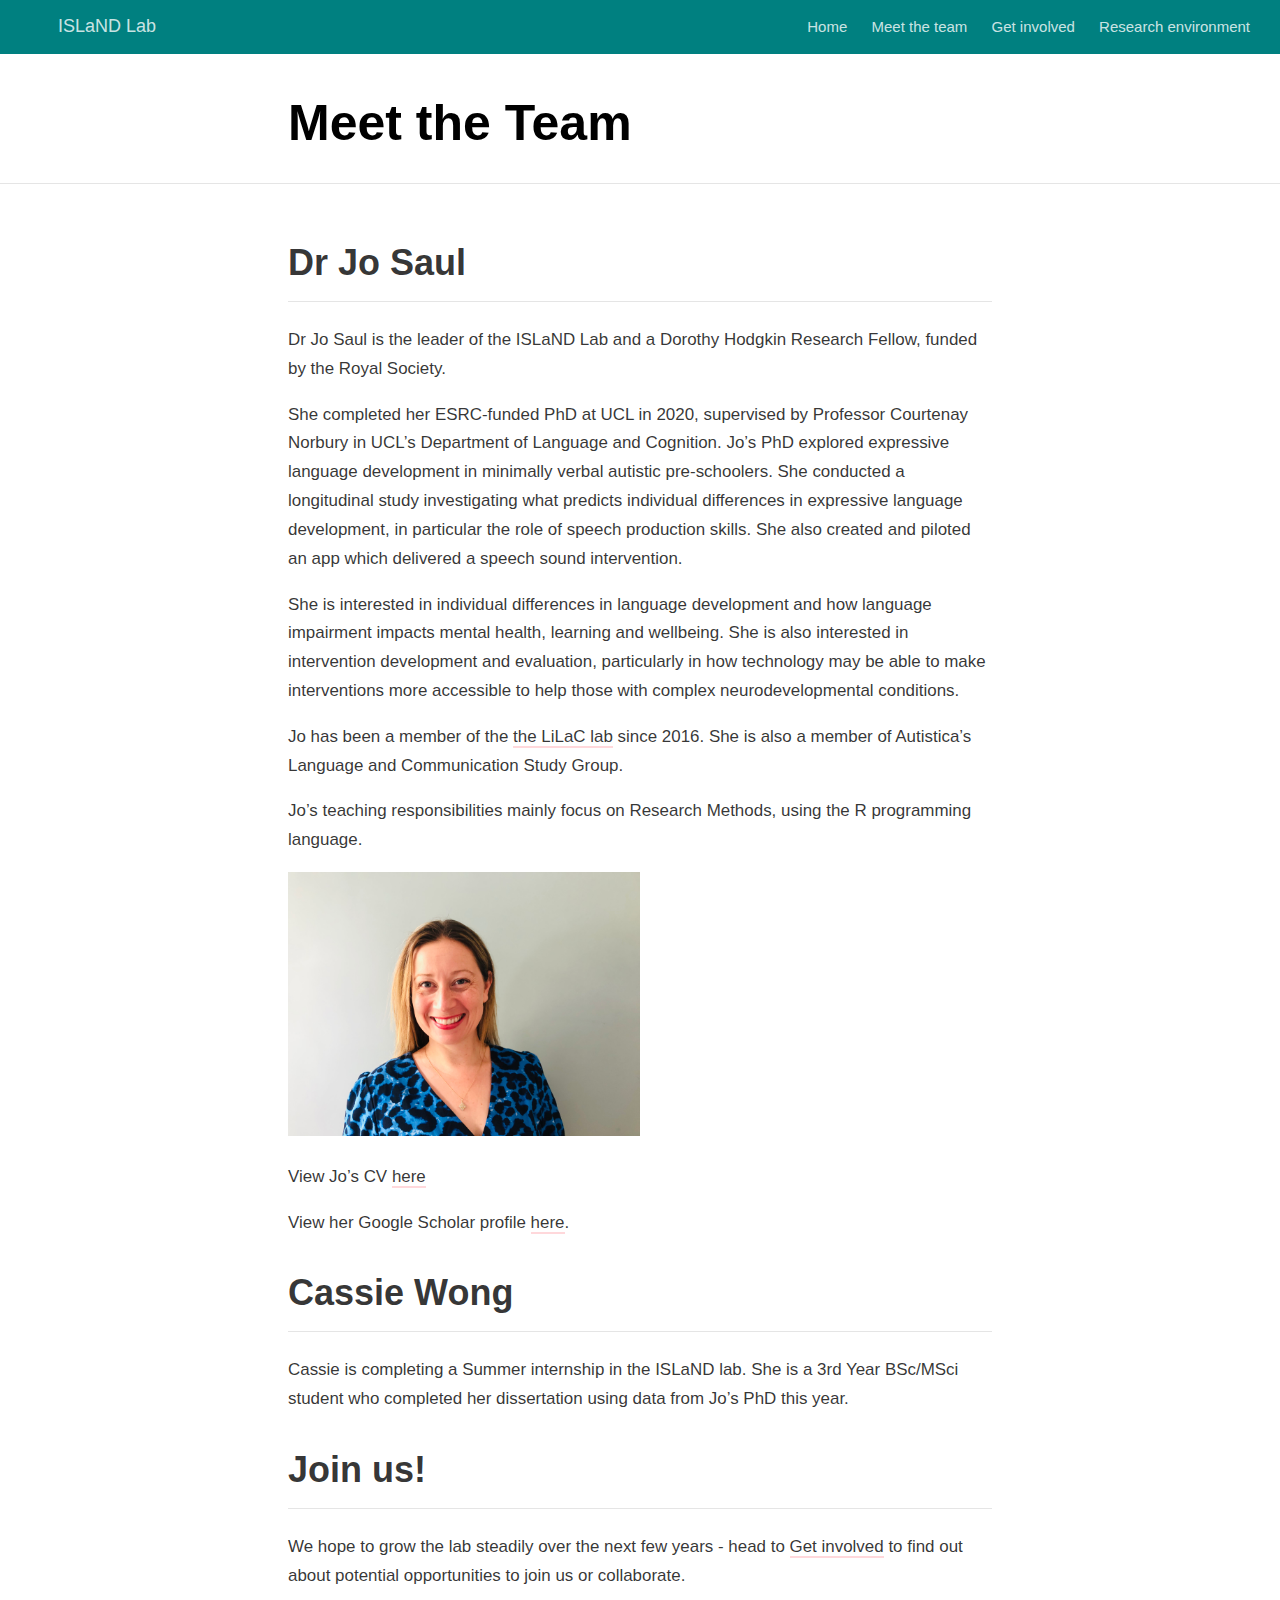
==== docs/about.html @ e1b1a483 "update" ====
<!DOCTYPE html>

<html xmlns="http://www.w3.org/1999/xhtml" lang="" xml:lang="">

<head>
  <meta charset="utf-8"/>
  <meta name="viewport" content="width=device-width, initial-scale=1"/>
  <meta http-equiv="X-UA-Compatible" content="IE=Edge,chrome=1"/>
  <meta name="generator" content="distill" />

  <style type="text/css">
  /* Hide doc at startup (prevent jankiness while JS renders/transforms) */
  body {
    visibility: hidden;
  }
  </style>

 <!--radix_placeholder_import_source-->
 <!--/radix_placeholder_import_source-->

<style type="text/css">code{white-space: pre;}</style>
<style type="text/css" data-origin="pandoc">
pre > code.sourceCode { white-space: pre; position: relative; }
pre > code.sourceCode > span { display: inline-block; line-height: 1.25; }
pre > code.sourceCode > span:empty { height: 1.2em; }
.sourceCode { overflow: visible; }
code.sourceCode > span { color: inherit; text-decoration: inherit; }
div.sourceCode { margin: 1em 0; }
pre.sourceCode { margin: 0; }
@media screen {
div.sourceCode { overflow: auto; }
}
@media print {
pre > code.sourceCode { white-space: pre-wrap; }
pre > code.sourceCode > span { text-indent: -5em; padding-left: 5em; }
}
pre.numberSource code
  { counter-reset: source-line 0; }
pre.numberSource code > span
  { position: relative; left: -4em; counter-increment: source-line; }
pre.numberSource code > span > a:first-child::before
  { content: counter(source-line);
    position: relative; left: -1em; text-align: right; vertical-align: baseline;
    border: none; display: inline-block;
    -webkit-touch-callout: none; -webkit-user-select: none;
    -khtml-user-select: none; -moz-user-select: none;
    -ms-user-select: none; user-select: none;
    padding: 0 4px; width: 4em;
    color: #aaaaaa;
  }
pre.numberSource { margin-left: 3em; border-left: 1px solid #aaaaaa;  padding-left: 4px; }
div.sourceCode
  { color: #00769e; background-color: #f1f3f5; }
@media screen {
pre > code.sourceCode > span > a:first-child::before { text-decoration: underline; }
}
code span { color: #00769e; } /* Normal */
code span.al { color: #ad0000; } /* Alert */
code span.an { color: #5e5e5e; } /* Annotation */
code span.at { color: #657422; } /* Attribute */
code span.bn { color: #ad0000; } /* BaseN */
code span.bu { } /* BuiltIn */
code span.cf { color: #00769e; } /* ControlFlow */
code span.ch { color: #20794d; } /* Char */
code span.cn { color: #8f5902; } /* Constant */
code span.co { color: #5e5e5e; } /* Comment */
code span.cv { color: #5e5e5e; font-style: italic; } /* CommentVar */
code span.do { color: #5e5e5e; font-style: italic; } /* Documentation */
code span.dt { color: #ad0000; } /* DataType */
code span.dv { color: #ad0000; } /* DecVal */
code span.er { color: #ad0000; } /* Error */
code span.ex { } /* Extension */
code span.fl { color: #ad0000; } /* Float */
code span.fu { color: #4758ab; } /* Function */
code span.im { } /* Import */
code span.in { color: #5e5e5e; } /* Information */
code span.kw { color: #00769e; } /* Keyword */
code span.op { color: #5e5e5e; } /* Operator */
code span.ot { color: #00769e; } /* Other */
code span.pp { color: #ad0000; } /* Preprocessor */
code span.sc { color: #5e5e5e; } /* SpecialChar */
code span.ss { color: #20794d; } /* SpecialString */
code span.st { color: #20794d; } /* String */
code span.va { color: #111111; } /* Variable */
code span.vs { color: #20794d; } /* VerbatimString */
code span.wa { color: #5e5e5e; font-style: italic; } /* Warning */
</style>


  <!--radix_placeholder_meta_tags-->
  <title>ISLaND Lab: Meet the Team</title>




  <!--  https://developers.facebook.com/docs/sharing/webmasters#markup -->
  <meta property="og:title" content="ISLaND Lab: Meet the Team"/>
  <meta property="og:type" content="article"/>
  <meta property="og:locale" content="en_US"/>
  <meta property="og:site_name" content="ISLaND Lab"/>

  <!--  https://dev.twitter.com/cards/types/summary -->
  <meta property="twitter:card" content="summary"/>
  <meta property="twitter:title" content="ISLaND Lab: Meet the Team"/>

  <!--/radix_placeholder_meta_tags-->
  <!--radix_placeholder_rmarkdown_metadata-->

  <script type="text/json" id="radix-rmarkdown-metadata">
  {"type":"list","attributes":{"names":{"type":"character","attributes":{},"value":["title"]}},"value":[{"type":"character","attributes":{},"value":["Meet the Team"]}]}
  </script>
  <!--/radix_placeholder_rmarkdown_metadata-->
  <!--radix_placeholder_navigation_in_header-->
  <meta name="distill:offset" content=""/>

  <script type="application/javascript">

    window.headroom_prevent_pin = false;

    window.document.addEventListener("DOMContentLoaded", function (event) {

      // initialize headroom for banner
      var header = $('header').get(0);
      var headerHeight = header.offsetHeight;
      var headroom = new Headroom(header, {
        tolerance: 5,
        onPin : function() {
          if (window.headroom_prevent_pin) {
            window.headroom_prevent_pin = false;
            headroom.unpin();
          }
        }
      });
      headroom.init();
      if(window.location.hash)
        headroom.unpin();
      $(header).addClass('headroom--transition');

      // offset scroll location for banner on hash change
      // (see: https://github.com/WickyNilliams/headroom.js/issues/38)
      window.addEventListener("hashchange", function(event) {
        window.scrollTo(0, window.pageYOffset - (headerHeight + 25));
      });

      // responsive menu
      $('.distill-site-header').each(function(i, val) {
        var topnav = $(this);
        var toggle = topnav.find('.nav-toggle');
        toggle.on('click', function() {
          topnav.toggleClass('responsive');
        });
      });

      // nav dropdowns
      $('.nav-dropbtn').click(function(e) {
        $(this).next('.nav-dropdown-content').toggleClass('nav-dropdown-active');
        $(this).parent().siblings('.nav-dropdown')
           .children('.nav-dropdown-content').removeClass('nav-dropdown-active');
      });
      $("body").click(function(e){
        $('.nav-dropdown-content').removeClass('nav-dropdown-active');
      });
      $(".nav-dropdown").click(function(e){
        e.stopPropagation();
      });
    });
  </script>

  <style type="text/css">

  /* Theme (user-documented overrideables for nav appearance) */

  .distill-site-nav {
    color: rgba(255, 255, 255, 0.8);
    background-color: #0F2E3D;
    font-size: 15px;
    font-weight: 300;
  }

  .distill-site-nav a {
    color: inherit;
    text-decoration: none;
  }

  .distill-site-nav a:hover {
    color: white;
  }

  @media print {
    .distill-site-nav {
      display: none;
    }
  }

  .distill-site-header {

  }

  .distill-site-footer {

  }


  /* Site Header */

  .distill-site-header {
    width: 100%;
    box-sizing: border-box;
    z-index: 3;
  }

  .distill-site-header .nav-left {
    display: inline-block;
    margin-left: 8px;
  }

  @media screen and (max-width: 768px) {
    .distill-site-header .nav-left {
      margin-left: 0;
    }
  }


  .distill-site-header .nav-right {
    float: right;
    margin-right: 8px;
  }

  .distill-site-header a,
  .distill-site-header .title {
    display: inline-block;
    text-align: center;
    padding: 14px 10px 14px 10px;
  }

  .distill-site-header .title {
    font-size: 18px;
    min-width: 150px;
  }

  .distill-site-header .logo {
    padding: 0;
  }

  .distill-site-header .logo img {
    display: none;
    max-height: 20px;
    width: auto;
    margin-bottom: -4px;
  }

  .distill-site-header .nav-image img {
    max-height: 18px;
    width: auto;
    display: inline-block;
    margin-bottom: -3px;
  }



  @media screen and (min-width: 1000px) {
    .distill-site-header .logo img {
      display: inline-block;
    }
    .distill-site-header .nav-left {
      margin-left: 20px;
    }
    .distill-site-header .nav-right {
      margin-right: 20px;
    }
    .distill-site-header .title {
      padding-left: 12px;
    }
  }


  .distill-site-header .nav-toggle {
    display: none;
  }

  .nav-dropdown {
    display: inline-block;
    position: relative;
  }

  .nav-dropdown .nav-dropbtn {
    border: none;
    outline: none;
    color: rgba(255, 255, 255, 0.8);
    padding: 16px 10px;
    background-color: transparent;
    font-family: inherit;
    font-size: inherit;
    font-weight: inherit;
    margin: 0;
    margin-top: 1px;
    z-index: 2;
  }

  .nav-dropdown-content {
    display: none;
    position: absolute;
    background-color: white;
    min-width: 200px;
    border: 1px solid rgba(0,0,0,0.15);
    border-radius: 4px;
    box-shadow: 0px 8px 16px 0px rgba(0,0,0,0.1);
    z-index: 1;
    margin-top: 2px;
    white-space: nowrap;
    padding-top: 4px;
    padding-bottom: 4px;
  }

  .nav-dropdown-content hr {
    margin-top: 4px;
    margin-bottom: 4px;
    border: none;
    border-bottom: 1px solid rgba(0, 0, 0, 0.1);
  }

  .nav-dropdown-active {
    display: block;
  }

  .nav-dropdown-content a, .nav-dropdown-content .nav-dropdown-header {
    color: black;
    padding: 6px 24px;
    text-decoration: none;
    display: block;
    text-align: left;
  }

  .nav-dropdown-content .nav-dropdown-header {
    display: block;
    padding: 5px 24px;
    padding-bottom: 0;
    text-transform: uppercase;
    font-size: 14px;
    color: #999999;
    white-space: nowrap;
  }

  .nav-dropdown:hover .nav-dropbtn {
    color: white;
  }

  .nav-dropdown-content a:hover {
    background-color: #ddd;
    color: black;
  }

  .nav-right .nav-dropdown-content {
    margin-left: -45%;
    right: 0;
  }

  @media screen and (max-width: 768px) {
    .distill-site-header a, .distill-site-header .nav-dropdown  {display: none;}
    .distill-site-header a.nav-toggle {
      float: right;
      display: block;
    }
    .distill-site-header .title {
      margin-left: 0;
    }
    .distill-site-header .nav-right {
      margin-right: 0;
    }
    .distill-site-header {
      overflow: hidden;
    }
    .nav-right .nav-dropdown-content {
      margin-left: 0;
    }
  }


  @media screen and (max-width: 768px) {
    .distill-site-header.responsive {position: relative; min-height: 500px; }
    .distill-site-header.responsive a.nav-toggle {
      position: absolute;
      right: 0;
      top: 0;
    }
    .distill-site-header.responsive a,
    .distill-site-header.responsive .nav-dropdown {
      display: block;
      text-align: left;
    }
    .distill-site-header.responsive .nav-left,
    .distill-site-header.responsive .nav-right {
      width: 100%;
    }
    .distill-site-header.responsive .nav-dropdown {float: none;}
    .distill-site-header.responsive .nav-dropdown-content {position: relative;}
    .distill-site-header.responsive .nav-dropdown .nav-dropbtn {
      display: block;
      width: 100%;
      text-align: left;
    }
  }

  /* Site Footer */

  .distill-site-footer {
    width: 100%;
    overflow: hidden;
    box-sizing: border-box;
    z-index: 3;
    margin-top: 30px;
    padding-top: 30px;
    padding-bottom: 30px;
    text-align: center;
  }

  /* Headroom */

  d-title {
    padding-top: 6rem;
  }

  @media print {
    d-title {
      padding-top: 4rem;
    }
  }

  .headroom {
    z-index: 1000;
    position: fixed;
    top: 0;
    left: 0;
    right: 0;
  }

  .headroom--transition {
    transition: all .4s ease-in-out;
  }

  .headroom--unpinned {
    top: -100px;
  }

  .headroom--pinned {
    top: 0;
  }

  /* adjust viewport for navbar height */
  /* helps vertically center bootstrap (non-distill) content */
  .min-vh-100 {
    min-height: calc(100vh - 100px) !important;
  }

  </style>

  <script src="site_libs/jquery-3.6.0/jquery-3.6.0.min.js"></script>
  <link href="site_libs/font-awesome-5.1.0/css/all.css" rel="stylesheet"/>
  <link href="site_libs/font-awesome-5.1.0/css/v4-shims.css" rel="stylesheet"/>
  <script src="site_libs/headroom-0.9.4/headroom.min.js"></script>
  <script src="site_libs/autocomplete-0.37.1/autocomplete.min.js"></script>
  <script src="site_libs/fuse-6.4.1/fuse.min.js"></script>

  <script type="application/javascript">

  function getMeta(metaName) {
    var metas = document.getElementsByTagName('meta');
    for (let i = 0; i < metas.length; i++) {
      if (metas[i].getAttribute('name') === metaName) {
        return metas[i].getAttribute('content');
      }
    }
    return '';
  }

  function offsetURL(url) {
    var offset = getMeta('distill:offset');
    return offset ? offset + '/' + url : url;
  }

  function createFuseIndex() {

    // create fuse index
    var options = {
      keys: [
        { name: 'title', weight: 20 },
        { name: 'categories', weight: 15 },
        { name: 'description', weight: 10 },
        { name: 'contents', weight: 5 },
      ],
      ignoreLocation: true,
      threshold: 0
    };
    var fuse = new window.Fuse([], options);

    // fetch the main search.json
    return fetch(offsetURL('search.json'))
      .then(function(response) {
        if (response.status == 200) {
          return response.json().then(function(json) {
            // index main articles
            json.articles.forEach(function(article) {
              fuse.add(article);
            });
            // download collections and index their articles
            return Promise.all(json.collections.map(function(collection) {
              return fetch(offsetURL(collection)).then(function(response) {
                if (response.status === 200) {
                  return response.json().then(function(articles) {
                    articles.forEach(function(article) {
                      fuse.add(article);
                    });
                  })
                } else {
                  return Promise.reject(
                    new Error('Unexpected status from search index request: ' +
                              response.status)
                  );
                }
              });
            })).then(function() {
              return fuse;
            });
          });

        } else {
          return Promise.reject(
            new Error('Unexpected status from search index request: ' +
                        response.status)
          );
        }
      });
  }

  window.document.addEventListener("DOMContentLoaded", function (event) {

    // get search element (bail if we don't have one)
    var searchEl = window.document.getElementById('distill-search');
    if (!searchEl)
      return;

    createFuseIndex()
      .then(function(fuse) {

        // make search box visible
        searchEl.classList.remove('hidden');

        // initialize autocomplete
        var options = {
          autoselect: true,
          hint: false,
          minLength: 2,
        };
        window.autocomplete(searchEl, options, [{
          source: function(query, callback) {
            const searchOptions = {
              isCaseSensitive: false,
              shouldSort: true,
              minMatchCharLength: 2,
              limit: 10,
            };
            var results = fuse.search(query, searchOptions);
            callback(results
              .map(function(result) { return result.item; })
            );
          },
          templates: {
            suggestion: function(suggestion) {
              var img = suggestion.preview && Object.keys(suggestion.preview).length > 0
                ? `<img src="${offsetURL(suggestion.preview)}"</img>`
                : '';
              var html = `
                <div class="search-item">
                  <h3>${suggestion.title}</h3>
                  <div class="search-item-description">
                    ${suggestion.description || ''}
                  </div>
                  <div class="search-item-preview">
                    ${img}
                  </div>
                </div>
              `;
              return html;
            }
          }
        }]).on('autocomplete:selected', function(event, suggestion) {
          window.location.href = offsetURL(suggestion.path);
        });
        // remove inline display style on autocompleter (we want to
        // manage responsive display via css)
        $('.algolia-autocomplete').css("display", "");
      })
      .catch(function(error) {
        console.log(error);
      });

  });

  </script>

  <style type="text/css">

  .nav-search {
    font-size: x-small;
  }

  /* Algolioa Autocomplete */

  .algolia-autocomplete {
    display: inline-block;
    margin-left: 10px;
    vertical-align: sub;
    background-color: white;
    color: black;
    padding: 6px;
    padding-top: 8px;
    padding-bottom: 0;
    border-radius: 6px;
    border: 1px #0F2E3D solid;
    width: 180px;
  }


  @media screen and (max-width: 768px) {
    .distill-site-nav .algolia-autocomplete {
      display: none;
      visibility: hidden;
    }
    .distill-site-nav.responsive .algolia-autocomplete {
      display: inline-block;
      visibility: visible;
    }
    .distill-site-nav.responsive .algolia-autocomplete .aa-dropdown-menu {
      margin-left: 0;
      width: 400px;
      max-height: 400px;
    }
  }

  .algolia-autocomplete .aa-input, .algolia-autocomplete .aa-hint {
    width: 90%;
    outline: none;
    border: none;
  }

  .algolia-autocomplete .aa-hint {
    color: #999;
  }
  .algolia-autocomplete .aa-dropdown-menu {
    width: 550px;
    max-height: 70vh;
    overflow-x: visible;
    overflow-y: scroll;
    padding: 5px;
    margin-top: 3px;
    margin-left: -150px;
    background-color: #fff;
    border-radius: 5px;
    border: 1px solid #999;
    border-top: none;
  }

  .algolia-autocomplete .aa-dropdown-menu .aa-suggestion {
    cursor: pointer;
    padding: 5px 4px;
    border-bottom: 1px solid #eee;
  }

  .algolia-autocomplete .aa-dropdown-menu .aa-suggestion:last-of-type {
    border-bottom: none;
    margin-bottom: 2px;
  }

  .algolia-autocomplete .aa-dropdown-menu .aa-suggestion .search-item {
    overflow: hidden;
    font-size: 0.8em;
    line-height: 1.4em;
  }

  .algolia-autocomplete .aa-dropdown-menu .aa-suggestion .search-item h3 {
    font-size: 1rem;
    margin-block-start: 0;
    margin-block-end: 5px;
  }

  .algolia-autocomplete .aa-dropdown-menu .aa-suggestion .search-item-description {
    display: inline-block;
    overflow: hidden;
    height: 2.8em;
    width: 80%;
    margin-right: 4%;
  }

  .algolia-autocomplete .aa-dropdown-menu .aa-suggestion .search-item-preview {
    display: inline-block;
    width: 15%;
  }

  .algolia-autocomplete .aa-dropdown-menu .aa-suggestion .search-item-preview img {
    height: 3em;
    width: auto;
    display: none;
  }

  .algolia-autocomplete .aa-dropdown-menu .aa-suggestion .search-item-preview img[src] {
    display: initial;
  }

  .algolia-autocomplete .aa-dropdown-menu .aa-suggestion.aa-cursor {
    background-color: #eee;
  }
  .algolia-autocomplete .aa-dropdown-menu .aa-suggestion em {
    font-weight: bold;
    font-style: normal;
  }

  </style>


  <!--/radix_placeholder_navigation_in_header-->
  <!--radix_placeholder_distill-->

  <style type="text/css">

  body {
    background-color: white;
  }

  .pandoc-table {
    width: 100%;
  }

  .pandoc-table>caption {
    margin-bottom: 10px;
  }

  .pandoc-table th:not([align]) {
    text-align: left;
  }

  .pagedtable-footer {
    font-size: 15px;
  }

  d-byline .byline {
    grid-template-columns: 2fr 2fr;
  }

  d-byline .byline h3 {
    margin-block-start: 1.5em;
  }

  d-byline .byline .authors-affiliations h3 {
    margin-block-start: 0.5em;
  }

  .authors-affiliations .orcid-id {
    width: 16px;
    height:16px;
    margin-left: 4px;
    margin-right: 4px;
    vertical-align: middle;
    padding-bottom: 2px;
  }

  d-title .dt-tags {
    margin-top: 1em;
    grid-column: text;
  }

  .dt-tags .dt-tag {
    text-decoration: none;
    display: inline-block;
    color: rgba(0,0,0,0.6);
    padding: 0em 0.4em;
    margin-right: 0.5em;
    margin-bottom: 0.4em;
    font-size: 70%;
    border: 1px solid rgba(0,0,0,0.2);
    border-radius: 3px;
    text-transform: uppercase;
    font-weight: 500;
  }

  d-article table.gt_table td,
  d-article table.gt_table th {
    border-bottom: none;
    font-size: 100%;
  }

  .html-widget {
    margin-bottom: 2.0em;
  }

  .l-screen-inset {
    padding-right: 16px;
  }

  .l-screen .caption {
    margin-left: 10px;
  }

  .shaded {
    background: rgb(247, 247, 247);
    padding-top: 20px;
    padding-bottom: 20px;
    border-top: 1px solid rgba(0, 0, 0, 0.1);
    border-bottom: 1px solid rgba(0, 0, 0, 0.1);
  }

  .shaded .html-widget {
    margin-bottom: 0;
    border: 1px solid rgba(0, 0, 0, 0.1);
  }

  .shaded .shaded-content {
    background: white;
  }

  .text-output {
    margin-top: 0;
    line-height: 1.5em;
  }

  .hidden {
    display: none !important;
  }

  d-article {
    padding-top: 2.5rem;
    padding-bottom: 30px;
  }

  d-appendix {
    padding-top: 30px;
  }

  d-article>p>img {
    width: 100%;
  }

  d-article h2 {
    margin: 1rem 0 1.5rem 0;
  }

  d-article h3 {
    margin-top: 1.5rem;
  }

  d-article iframe {
    border: 1px solid rgba(0, 0, 0, 0.1);
    margin-bottom: 2.0em;
    width: 100%;
  }

  /* Tweak code blocks */

  d-article div.sourceCode code,
  d-article pre code {
    font-family: Consolas, Monaco, 'Andale Mono', 'Ubuntu Mono', monospace;
  }

  d-article pre,
  d-article div.sourceCode,
  d-article div.sourceCode pre {
    overflow: auto;
  }

  d-article div.sourceCode {
    background-color: white;
  }

  d-article div.sourceCode pre {
    padding-left: 10px;
    font-size: 12px;
    border-left: 2px solid rgba(0,0,0,0.1);
  }

  d-article pre {
    font-size: 12px;
    color: black;
    background: none;
    margin-top: 0;
    text-align: left;
    white-space: pre;
    word-spacing: normal;
    word-break: normal;
    word-wrap: normal;
    line-height: 1.5;

    -moz-tab-size: 4;
    -o-tab-size: 4;
    tab-size: 4;

    -webkit-hyphens: none;
    -moz-hyphens: none;
    -ms-hyphens: none;
    hyphens: none;
  }

  d-article pre a {
    border-bottom: none;
  }

  d-article pre a:hover {
    border-bottom: none;
    text-decoration: underline;
  }

  d-article details {
    grid-column: text;
    margin-bottom: 0.8em;
  }

  @media(min-width: 768px) {

  d-article pre,
  d-article div.sourceCode,
  d-article div.sourceCode pre {
    overflow: visible !important;
  }

  d-article div.sourceCode pre {
    padding-left: 18px;
    font-size: 14px;
  }

  d-article pre {
    font-size: 14px;
  }

  }

  figure img.external {
    background: white;
    border: 1px solid rgba(0, 0, 0, 0.1);
    box-shadow: 0 1px 8px rgba(0, 0, 0, 0.1);
    padding: 18px;
    box-sizing: border-box;
  }

  /* CSS for d-contents */

  .d-contents {
    grid-column: text;
    color: rgba(0,0,0,0.8);
    font-size: 0.9em;
    padding-bottom: 1em;
    margin-bottom: 1em;
    padding-bottom: 0.5em;
    margin-bottom: 1em;
    padding-left: 0.25em;
    justify-self: start;
  }

  @media(min-width: 1000px) {
    .d-contents.d-contents-float {
      height: 0;
      grid-column-start: 1;
      grid-column-end: 4;
      justify-self: center;
      padding-right: 3em;
      padding-left: 2em;
    }
  }

  .d-contents nav h3 {
    font-size: 18px;
    margin-top: 0;
    margin-bottom: 1em;
  }

  .d-contents li {
    list-style-type: none
  }

  .d-contents nav > ul {
    padding-left: 0;
  }

  .d-contents ul {
    padding-left: 1em
  }

  .d-contents nav ul li {
    margin-top: 0.6em;
    margin-bottom: 0.2em;
  }

  .d-contents nav a {
    font-size: 13px;
    border-bottom: none;
    text-decoration: none
    color: rgba(0, 0, 0, 0.8);
  }

  .d-contents nav a:hover {
    text-decoration: underline solid rgba(0, 0, 0, 0.6)
  }

  .d-contents nav > ul > li > a {
    font-weight: 600;
  }

  .d-contents nav > ul > li > ul {
    font-weight: inherit;
  }

  .d-contents nav > ul > li > ul > li {
    margin-top: 0.2em;
  }


  .d-contents nav ul {
    margin-top: 0;
    margin-bottom: 0.25em;
  }

  .d-article-with-toc h2:nth-child(2) {
    margin-top: 0;
  }


  /* Figure */

  .figure {
    position: relative;
    margin-bottom: 2.5em;
    margin-top: 1.5em;
  }

  .figure .caption {
    color: rgba(0, 0, 0, 0.6);
    font-size: 12px;
    line-height: 1.5em;
  }

  .figure img.external {
    background: white;
    border: 1px solid rgba(0, 0, 0, 0.1);
    box-shadow: 0 1px 8px rgba(0, 0, 0, 0.1);
    padding: 18px;
    box-sizing: border-box;
  }

  .figure .caption a {
    color: rgba(0, 0, 0, 0.6);
  }

  .figure .caption b,
  .figure .caption strong, {
    font-weight: 600;
    color: rgba(0, 0, 0, 1.0);
  }

  /* Citations */

  d-article .citation {
    color: inherit;
    cursor: inherit;
  }

  div.hanging-indent{
    margin-left: 1em; text-indent: -1em;
  }

  /* Citation hover box */

  .tippy-box[data-theme~=light-border] {
    background-color: rgba(250, 250, 250, 0.95);
  }

  .tippy-content > p {
    margin-bottom: 0;
    padding: 2px;
  }


  /* Tweak 1000px media break to show more text */

  @media(min-width: 1000px) {
    .base-grid,
    distill-header,
    d-title,
    d-abstract,
    d-article,
    d-appendix,
    distill-appendix,
    d-byline,
    d-footnote-list,
    d-citation-list,
    distill-footer {
      grid-template-columns: [screen-start] 1fr [page-start kicker-start] 80px [middle-start] 50px [text-start kicker-end] 65px 65px 65px 65px 65px 65px 65px 65px [text-end gutter-start] 65px [middle-end] 65px [page-end gutter-end] 1fr [screen-end];
      grid-column-gap: 16px;
    }

    .grid {
      grid-column-gap: 16px;
    }

    d-article {
      font-size: 1.06rem;
      line-height: 1.7em;
    }
    figure .caption, .figure .caption, figure figcaption {
      font-size: 13px;
    }
  }

  @media(min-width: 1180px) {
    .base-grid,
    distill-header,
    d-title,
    d-abstract,
    d-article,
    d-appendix,
    distill-appendix,
    d-byline,
    d-footnote-list,
    d-citation-list,
    distill-footer {
      grid-template-columns: [screen-start] 1fr [page-start kicker-start] 60px [middle-start] 60px [text-start kicker-end] 60px 60px 60px 60px 60px 60px 60px 60px [text-end gutter-start] 60px [middle-end] 60px [page-end gutter-end] 1fr [screen-end];
      grid-column-gap: 32px;
    }

    .grid {
      grid-column-gap: 32px;
    }
  }


  /* Get the citation styles for the appendix (not auto-injected on render since
     we do our own rendering of the citation appendix) */

  d-appendix .citation-appendix,
  .d-appendix .citation-appendix {
    font-size: 11px;
    line-height: 15px;
    border-left: 1px solid rgba(0, 0, 0, 0.1);
    padding-left: 18px;
    border: 1px solid rgba(0,0,0,0.1);
    background: rgba(0, 0, 0, 0.02);
    padding: 10px 18px;
    border-radius: 3px;
    color: rgba(150, 150, 150, 1);
    overflow: hidden;
    margin-top: -12px;
    white-space: pre-wrap;
    word-wrap: break-word;
  }

  /* Include appendix styles here so they can be overridden */

  d-appendix {
    contain: layout style;
    font-size: 0.8em;
    line-height: 1.7em;
    margin-top: 60px;
    margin-bottom: 0;
    border-top: 1px solid rgba(0, 0, 0, 0.1);
    color: rgba(0,0,0,0.5);
    padding-top: 60px;
    padding-bottom: 48px;
  }

  d-appendix h3 {
    grid-column: page-start / text-start;
    font-size: 15px;
    font-weight: 500;
    margin-top: 1em;
    margin-bottom: 0;
    color: rgba(0,0,0,0.65);
  }

  d-appendix h3 + * {
    margin-top: 1em;
  }

  d-appendix ol {
    padding: 0 0 0 15px;
  }

  @media (min-width: 768px) {
    d-appendix ol {
      padding: 0 0 0 30px;
      margin-left: -30px;
    }
  }

  d-appendix li {
    margin-bottom: 1em;
  }

  d-appendix a {
    color: rgba(0, 0, 0, 0.6);
  }

  d-appendix > * {
    grid-column: text;
  }

  d-appendix > d-footnote-list,
  d-appendix > d-citation-list,
  d-appendix > distill-appendix {
    grid-column: screen;
  }

  /* Include footnote styles here so they can be overridden */

  d-footnote-list {
    contain: layout style;
  }

  d-footnote-list > * {
    grid-column: text;
  }

  d-footnote-list a.footnote-backlink {
    color: rgba(0,0,0,0.3);
    padding-left: 0.5em;
  }



  /* Anchor.js */

  .anchorjs-link {
    /*transition: all .25s linear; */
    text-decoration: none;
    border-bottom: none;
  }
  *:hover > .anchorjs-link {
    margin-left: -1.125em !important;
    text-decoration: none;
    border-bottom: none;
  }

  /* Social footer */

  .social_footer {
    margin-top: 30px;
    margin-bottom: 0;
    color: rgba(0,0,0,0.67);
  }

  .disqus-comments {
    margin-right: 30px;
  }

  .disqus-comment-count {
    border-bottom: 1px solid rgba(0, 0, 0, 0.4);
    cursor: pointer;
  }

  #disqus_thread {
    margin-top: 30px;
  }

  .article-sharing a {
    border-bottom: none;
    margin-right: 8px;
  }

  .article-sharing a:hover {
    border-bottom: none;
  }

  .sidebar-section.subscribe {
    font-size: 12px;
    line-height: 1.6em;
  }

  .subscribe p {
    margin-bottom: 0.5em;
  }


  .article-footer .subscribe {
    font-size: 15px;
    margin-top: 45px;
  }


  .sidebar-section.custom {
    font-size: 12px;
    line-height: 1.6em;
  }

  .custom p {
    margin-bottom: 0.5em;
  }

  /* Styles for listing layout (hide title) */
  .layout-listing d-title, .layout-listing .d-title {
    display: none;
  }

  /* Styles for posts lists (not auto-injected) */


  .posts-with-sidebar {
    padding-left: 45px;
    padding-right: 45px;
  }

  .posts-list .description h2,
  .posts-list .description p {
    font-family: -apple-system, BlinkMacSystemFont, "Segoe UI", Roboto, Oxygen, Ubuntu, Cantarell, "Fira Sans", "Droid Sans", "Helvetica Neue", Arial, sans-serif;
  }

  .posts-list .description h2 {
    font-weight: 700;
    border-bottom: none;
    padding-bottom: 0;
  }

  .posts-list h2.post-tag {
    border-bottom: 1px solid rgba(0, 0, 0, 0.2);
    padding-bottom: 12px;
  }
  .posts-list {
    margin-top: 60px;
    margin-bottom: 24px;
  }

  .posts-list .post-preview {
    text-decoration: none;
    overflow: hidden;
    display: block;
    border-bottom: 1px solid rgba(0, 0, 0, 0.1);
    padding: 24px 0;
  }

  .post-preview-last {
    border-bottom: none !important;
  }

  .posts-list .posts-list-caption {
    grid-column: screen;
    font-weight: 400;
  }

  .posts-list .post-preview h2 {
    margin: 0 0 6px 0;
    line-height: 1.2em;
    font-style: normal;
    font-size: 24px;
  }

  .posts-list .post-preview p {
    margin: 0 0 12px 0;
    line-height: 1.4em;
    font-size: 16px;
  }

  .posts-list .post-preview .thumbnail {
    box-sizing: border-box;
    margin-bottom: 24px;
    position: relative;
    max-width: 500px;
  }
  .posts-list .post-preview img {
    width: 100%;
    display: block;
  }

  .posts-list .metadata {
    font-size: 12px;
    line-height: 1.4em;
    margin-bottom: 18px;
  }

  .posts-list .metadata > * {
    display: inline-block;
  }

  .posts-list .metadata .publishedDate {
    margin-right: 2em;
  }

  .posts-list .metadata .dt-authors {
    display: block;
    margin-top: 0.3em;
    margin-right: 2em;
  }

  .posts-list .dt-tags {
    display: block;
    line-height: 1em;
  }

  .posts-list .dt-tags .dt-tag {
    display: inline-block;
    color: rgba(0,0,0,0.6);
    padding: 0.3em 0.4em;
    margin-right: 0.2em;
    margin-bottom: 0.4em;
    font-size: 60%;
    border: 1px solid rgba(0,0,0,0.2);
    border-radius: 3px;
    text-transform: uppercase;
    font-weight: 500;
  }

  .posts-list img {
    opacity: 1;
  }

  .posts-list img[data-src] {
    opacity: 0;
  }

  .posts-more {
    clear: both;
  }


  .posts-sidebar {
    font-size: 16px;
  }

  .posts-sidebar h3 {
    font-size: 16px;
    margin-top: 0;
    margin-bottom: 0.5em;
    font-weight: 400;
    text-transform: uppercase;
  }

  .sidebar-section {
    margin-bottom: 30px;
  }

  .categories ul {
    list-style-type: none;
    margin: 0;
    padding: 0;
  }

  .categories li {
    color: rgba(0, 0, 0, 0.8);
    margin-bottom: 0;
  }

  .categories li>a {
    border-bottom: none;
  }

  .categories li>a:hover {
    border-bottom: 1px solid rgba(0, 0, 0, 0.4);
  }

  .categories .active {
    font-weight: 600;
  }

  .categories .category-count {
    color: rgba(0, 0, 0, 0.4);
  }


  @media(min-width: 768px) {
    .posts-list .post-preview h2 {
      font-size: 26px;
    }
    .posts-list .post-preview .thumbnail {
      float: right;
      width: 30%;
      margin-bottom: 0;
    }
    .posts-list .post-preview .description {
      float: left;
      width: 45%;
    }
    .posts-list .post-preview .metadata {
      float: left;
      width: 20%;
      margin-top: 8px;
    }
    .posts-list .post-preview p {
      margin: 0 0 12px 0;
      line-height: 1.5em;
      font-size: 16px;
    }
    .posts-with-sidebar .posts-list {
      float: left;
      width: 75%;
    }
    .posts-with-sidebar .posts-sidebar {
      float: right;
      width: 20%;
      margin-top: 60px;
      padding-top: 24px;
      padding-bottom: 24px;
    }
  }


  /* Improve display for browsers without grid (IE/Edge <= 15) */

  .downlevel {
    line-height: 1.6em;
    font-family: -apple-system, BlinkMacSystemFont, "Segoe UI", Roboto, Oxygen, Ubuntu, Cantarell, "Fira Sans", "Droid Sans", "Helvetica Neue", Arial, sans-serif;
    margin: 0;
  }

  .downlevel .d-title {
    padding-top: 6rem;
    padding-bottom: 1.5rem;
  }

  .downlevel .d-title h1 {
    font-size: 50px;
    font-weight: 700;
    line-height: 1.1em;
    margin: 0 0 0.5rem;
  }

  .downlevel .d-title p {
    font-weight: 300;
    font-size: 1.2rem;
    line-height: 1.55em;
    margin-top: 0;
  }

  .downlevel .d-byline {
    padding-top: 0.8em;
    padding-bottom: 0.8em;
    font-size: 0.8rem;
    line-height: 1.8em;
  }

  .downlevel .section-separator {
    border: none;
    border-top: 1px solid rgba(0, 0, 0, 0.1);
  }

  .downlevel .d-article {
    font-size: 1.06rem;
    line-height: 1.7em;
    padding-top: 1rem;
    padding-bottom: 2rem;
  }


  .downlevel .d-appendix {
    padding-left: 0;
    padding-right: 0;
    max-width: none;
    font-size: 0.8em;
    line-height: 1.7em;
    margin-bottom: 0;
    color: rgba(0,0,0,0.5);
    padding-top: 40px;
    padding-bottom: 48px;
  }

  .downlevel .footnotes ol {
    padding-left: 13px;
  }

  .downlevel .base-grid,
  .downlevel .distill-header,
  .downlevel .d-title,
  .downlevel .d-abstract,
  .downlevel .d-article,
  .downlevel .d-appendix,
  .downlevel .distill-appendix,
  .downlevel .d-byline,
  .downlevel .d-footnote-list,
  .downlevel .d-citation-list,
  .downlevel .distill-footer,
  .downlevel .appendix-bottom,
  .downlevel .posts-container {
    padding-left: 40px;
    padding-right: 40px;
  }

  @media(min-width: 768px) {
    .downlevel .base-grid,
    .downlevel .distill-header,
    .downlevel .d-title,
    .downlevel .d-abstract,
    .downlevel .d-article,
    .downlevel .d-appendix,
    .downlevel .distill-appendix,
    .downlevel .d-byline,
    .downlevel .d-footnote-list,
    .downlevel .d-citation-list,
    .downlevel .distill-footer,
    .downlevel .appendix-bottom,
    .downlevel .posts-container {
    padding-left: 150px;
    padding-right: 150px;
    max-width: 900px;
  }
  }

  .downlevel pre code {
    display: block;
    border-left: 2px solid rgba(0, 0, 0, .1);
    padding: 0 0 0 20px;
    font-size: 14px;
  }

  .downlevel code, .downlevel pre {
    color: black;
    background: none;
    font-family: Consolas, Monaco, 'Andale Mono', 'Ubuntu Mono', monospace;
    text-align: left;
    white-space: pre;
    word-spacing: normal;
    word-break: normal;
    word-wrap: normal;
    line-height: 1.5;

    -moz-tab-size: 4;
    -o-tab-size: 4;
    tab-size: 4;

    -webkit-hyphens: none;
    -moz-hyphens: none;
    -ms-hyphens: none;
    hyphens: none;
  }

  .downlevel .posts-list .post-preview {
    color: inherit;
  }



  </style>

  <script type="application/javascript">

  function is_downlevel_browser() {
    if (bowser.isUnsupportedBrowser({ msie: "12", msedge: "16"},
                                   window.navigator.userAgent)) {
      return true;
    } else {
      return window.load_distill_framework === undefined;
    }
  }

  // show body when load is complete
  function on_load_complete() {

    // add anchors
    if (window.anchors) {
      window.anchors.options.placement = 'left';
      window.anchors.add('d-article > h2, d-article > h3, d-article > h4, d-article > h5');
    }


    // set body to visible
    document.body.style.visibility = 'visible';

    // force redraw for leaflet widgets
    if (window.HTMLWidgets) {
      var maps = window.HTMLWidgets.findAll(".leaflet");
      $.each(maps, function(i, el) {
        var map = this.getMap();
        map.invalidateSize();
        map.eachLayer(function(layer) {
          if (layer instanceof L.TileLayer)
            layer.redraw();
        });
      });
    }

    // trigger 'shown' so htmlwidgets resize
    $('d-article').trigger('shown');
  }

  function init_distill() {

    init_common();

    // create front matter
    var front_matter = $('<d-front-matter></d-front-matter>');
    $('#distill-front-matter').wrap(front_matter);

    // create d-title
    $('.d-title').changeElementType('d-title');

    // create d-byline
    var byline = $('<d-byline></d-byline>');
    $('.d-byline').replaceWith(byline);

    // create d-article
    var article = $('<d-article></d-article>');
    $('.d-article').wrap(article).children().unwrap();

    // move posts container into article
    $('.posts-container').appendTo($('d-article'));

    // create d-appendix
    $('.d-appendix').changeElementType('d-appendix');

    // flag indicating that we have appendix items
    var appendix = $('.appendix-bottom').children('h3').length > 0;

    // replace footnotes with <d-footnote>
    $('.footnote-ref').each(function(i, val) {
      appendix = true;
      var href = $(this).attr('href');
      var id = href.replace('#', '');
      var fn = $('#' + id);
      var fn_p = $('#' + id + '>p');
      fn_p.find('.footnote-back').remove();
      var text = fn_p.html();
      var dtfn = $('<d-footnote></d-footnote>');
      dtfn.html(text);
      $(this).replaceWith(dtfn);
    });
    // remove footnotes
    $('.footnotes').remove();

    // move refs into #references-listing
    $('#references-listing').replaceWith($('#refs'));

    $('h1.appendix, h2.appendix').each(function(i, val) {
      $(this).changeElementType('h3');
    });
    $('h3.appendix').each(function(i, val) {
      var id = $(this).attr('id');
      $('.d-contents a[href="#' + id + '"]').parent().remove();
      appendix = true;
      $(this).nextUntil($('h1, h2, h3')).addBack().appendTo($('d-appendix'));
    });

    // show d-appendix if we have appendix content
    $("d-appendix").css('display', appendix ? 'grid' : 'none');

    // localize layout chunks to just output
    $('.layout-chunk').each(function(i, val) {

      // capture layout
      var layout = $(this).attr('data-layout');

      // apply layout to markdown level block elements
      var elements = $(this).children().not('details, div.sourceCode, pre, script');
      elements.each(function(i, el) {
        var layout_div = $('<div class="' + layout + '"></div>');
        if (layout_div.hasClass('shaded')) {
          var shaded_content = $('<div class="shaded-content"></div>');
          $(this).wrap(shaded_content);
          $(this).parent().wrap(layout_div);
        } else {
          $(this).wrap(layout_div);
        }
      });


      // unwrap the layout-chunk div
      $(this).children().unwrap();
    });

    // remove code block used to force  highlighting css
    $('.distill-force-highlighting-css').parent().remove();

    // remove empty line numbers inserted by pandoc when using a
    // custom syntax highlighting theme
    $('code.sourceCode a:empty').remove();

    // load distill framework
    load_distill_framework();

    // wait for window.distillRunlevel == 4 to do post processing
    function distill_post_process() {

      if (!window.distillRunlevel || window.distillRunlevel < 4)
        return;

      // hide author/affiliations entirely if we have no authors
      var front_matter = JSON.parse($("#distill-front-matter").html());
      var have_authors = front_matter.authors && front_matter.authors.length > 0;
      if (!have_authors)
        $('d-byline').addClass('hidden');

      // article with toc class
      $('.d-contents').parent().addClass('d-article-with-toc');

      // strip links that point to #
      $('.authors-affiliations').find('a[href="#"]').removeAttr('href');

      // add orcid ids
      $('.authors-affiliations').find('.author').each(function(i, el) {
        var orcid_id = front_matter.authors[i].orcidID;
        if (orcid_id) {
          var a = $('<a></a>');
          a.attr('href', 'https://orcid.org/' + orcid_id);
          var img = $('<img></img>');
          img.addClass('orcid-id');
          img.attr('alt', 'ORCID ID');
          img.attr('src','[data-uri]');
          a.append(img);
          $(this).append(a);
        }
      });

      // hide elements of author/affiliations grid that have no value
      function hide_byline_column(caption) {
        $('d-byline').find('h3:contains("' + caption + '")').parent().css('visibility', 'hidden');
      }

      // affiliations
      var have_affiliations = false;
      for (var i = 0; i<front_matter.authors.length; ++i) {
        var author = front_matter.authors[i];
        if (author.affiliation !== "&nbsp;") {
          have_affiliations = true;
          break;
        }
      }
      if (!have_affiliations)
        $('d-byline').find('h3:contains("Affiliations")').css('visibility', 'hidden');

      // published date
      if (!front_matter.publishedDate)
        hide_byline_column("Published");

      // document object identifier
      var doi = $('d-byline').find('h3:contains("DOI")');
      var doi_p = doi.next().empty();
      if (!front_matter.doi) {
        // if we have a citation and valid citationText then link to that
        if ($('#citation').length > 0 && front_matter.citationText) {
          doi.html('Citation');
          $('<a href="#citation"></a>')
            .text(front_matter.citationText)
            .appendTo(doi_p);
        } else {
          hide_byline_column("DOI");
        }
      } else {
        $('<a></a>')
           .attr('href', "https://doi.org/" + front_matter.doi)
           .html(front_matter.doi)
           .appendTo(doi_p);
      }

       // change plural form of authors/affiliations
      if (front_matter.authors.length === 1) {
        var grid = $('.authors-affiliations');
        grid.children('h3:contains("Authors")').text('Author');
        grid.children('h3:contains("Affiliations")').text('Affiliation');
      }

      // remove d-appendix and d-footnote-list local styles
      $('d-appendix > style:first-child').remove();
      $('d-footnote-list > style:first-child').remove();

      // move appendix-bottom entries to the bottom
      $('.appendix-bottom').appendTo('d-appendix').children().unwrap();
      $('.appendix-bottom').remove();

      // hoverable references
      $('span.citation[data-cites]').each(function() {
        const citeChild = $(this).children()[0]
        // Do not process if @xyz has been used without escaping and without bibliography activated
        // https://github.com/rstudio/distill/issues/466
        if (citeChild === undefined) return true

        if (citeChild.nodeName == "D-FOOTNOTE") {
          var fn = citeChild
          $(this).html(fn.shadowRoot.querySelector("sup"))
          $(this).id = fn.id
          fn.remove()
        }
        var refs = $(this).attr('data-cites').split(" ");
        var refHtml = refs.map(function(ref) {
          // Could use CSS.escape too here, we insure backward compatibility in navigator
          return "<p>" + $('div[id="ref-' + ref + '"]').html() + "</p>";
        }).join("\n");
        window.tippy(this, {
          allowHTML: true,
          content: refHtml,
          maxWidth: 500,
          interactive: true,
          interactiveBorder: 10,
          theme: 'light-border',
          placement: 'bottom-start'
        });
      });

      // fix footnotes in tables (#411)
      // replacing broken distill.pub feature
      $('table d-footnote').each(function() {
        // we replace internal showAtNode methode which is triggered when hovering a footnote
        this.hoverBox.showAtNode = function(node) {
          // ported from https://github.com/distillpub/template/pull/105/files
          calcOffset = function(elem) {
              let x = elem.offsetLeft;
              let y = elem.offsetTop;
              // Traverse upwards until an `absolute` element is found or `elem`
              // becomes null.
              while (elem = elem.offsetParent && elem.style.position != 'absolute') {
                  x += elem.offsetLeft;
                  y += elem.offsetTop;
              }

              return { left: x, top: y };
          }
          // https://developer.mozilla.org/en-US/docs/Web/API/HTMLElement/offsetTop
          const bbox = node.getBoundingClientRect();
          const offset = calcOffset(node);
          this.show([offset.left + bbox.width, offset.top + bbox.height]);
        }
      })

      // clear polling timer
      clearInterval(tid);

      // show body now that everything is ready
      on_load_complete();
    }

    var tid = setInterval(distill_post_process, 50);
    distill_post_process();

  }

  function init_downlevel() {

    init_common();

     // insert hr after d-title
    $('.d-title').after($('<hr class="section-separator"/>'));

    // check if we have authors
    var front_matter = JSON.parse($("#distill-front-matter").html());
    var have_authors = front_matter.authors && front_matter.authors.length > 0;

    // manage byline/border
    if (!have_authors)
      $('.d-byline').remove();
    $('.d-byline').after($('<hr class="section-separator"/>'));
    $('.d-byline a').remove();

    // remove toc
    $('.d-contents').remove();

    // move appendix elements
    $('h1.appendix, h2.appendix').each(function(i, val) {
      $(this).changeElementType('h3');
    });
    $('h3.appendix').each(function(i, val) {
      $(this).nextUntil($('h1, h2, h3')).addBack().appendTo($('.d-appendix'));
    });


    // inject headers into references and footnotes
    var refs_header = $('<h3></h3>');
    refs_header.text('References');
    $('#refs').prepend(refs_header);

    var footnotes_header = $('<h3></h3');
    footnotes_header.text('Footnotes');
    $('.footnotes').children('hr').first().replaceWith(footnotes_header);

    // move appendix-bottom entries to the bottom
    $('.appendix-bottom').appendTo('.d-appendix').children().unwrap();
    $('.appendix-bottom').remove();

    // remove appendix if it's empty
    if ($('.d-appendix').children().length === 0)
      $('.d-appendix').remove();

    // prepend separator above appendix
    $('.d-appendix').before($('<hr class="section-separator" style="clear: both"/>'));

    // trim code
    $('pre>code').each(function(i, val) {
      $(this).html($.trim($(this).html()));
    });

    // move posts-container right before article
    $('.posts-container').insertBefore($('.d-article'));

    $('body').addClass('downlevel');

    on_load_complete();
  }


  function init_common() {

    // jquery plugin to change element types
    (function($) {
      $.fn.changeElementType = function(newType) {
        var attrs = {};

        $.each(this[0].attributes, function(idx, attr) {
          attrs[attr.nodeName] = attr.nodeValue;
        });

        this.replaceWith(function() {
          return $("<" + newType + "/>", attrs).append($(this).contents());
        });
      };
    })(jQuery);

    // prevent underline for linked images
    $('a > img').parent().css({'border-bottom' : 'none'});

    // mark non-body figures created by knitr chunks as 100% width
    $('.layout-chunk').each(function(i, val) {
      var figures = $(this).find('img, .html-widget');
      // ignore leaflet img layers (#106)
      figures = figures.filter(':not(img[class*="leaflet"])')
      if ($(this).attr('data-layout') !== "l-body") {
        figures.css('width', '100%');
      } else {
        figures.css('max-width', '100%');
        figures.filter("[width]").each(function(i, val) {
          var fig = $(this);
          fig.css('width', fig.attr('width') + 'px');
        });

      }
    });

    // auto-append index.html to post-preview links in file: protocol
    // and in rstudio ide preview
    $('.post-preview').each(function(i, val) {
      if (window.location.protocol === "file:")
        $(this).attr('href', $(this).attr('href') + "index.html");
    });

    // get rid of index.html references in header
    if (window.location.protocol !== "file:") {
      $('.distill-site-header a[href]').each(function(i,val) {
        $(this).attr('href', $(this).attr('href').replace(/^index[.]html/, "./"));
      });
    }

    // add class to pandoc style tables
    $('tr.header').parent('thead').parent('table').addClass('pandoc-table');
    $('.kable-table').children('table').addClass('pandoc-table');

    // add figcaption style to table captions
    $('caption').parent('table').addClass("figcaption");

    // initialize posts list
    if (window.init_posts_list)
      window.init_posts_list();

    // implmement disqus comment link
    $('.disqus-comment-count').click(function() {
      window.headroom_prevent_pin = true;
      $('#disqus_thread').toggleClass('hidden');
      if (!$('#disqus_thread').hasClass('hidden')) {
        var offset = $(this).offset();
        $(window).resize();
        $('html, body').animate({
          scrollTop: offset.top - 35
        });
      }
    });
  }

  document.addEventListener('DOMContentLoaded', function() {
    if (is_downlevel_browser())
      init_downlevel();
    else
      window.addEventListener('WebComponentsReady', init_distill);
  });

  </script>

  <!--/radix_placeholder_distill-->
  <script src="site_libs/header-attrs-2.19/header-attrs.js"></script>
  <script src="site_libs/popper-2.6.0/popper.min.js"></script>
  <link href="site_libs/tippy-6.2.7/tippy.css" rel="stylesheet" />
  <link href="site_libs/tippy-6.2.7/tippy-light-border.css" rel="stylesheet" />
  <script src="site_libs/tippy-6.2.7/tippy.umd.min.js"></script>
  <script src="site_libs/anchor-4.2.2/anchor.min.js"></script>
  <script src="site_libs/bowser-1.9.3/bowser.min.js"></script>
  <script src="site_libs/webcomponents-2.0.0/webcomponents.js"></script>
  <script src="site_libs/distill-2.2.21/template.v2.js"></script>
  <!--radix_placeholder_site_in_header-->
  <style type="text/css">

  /* --------------logo-------------------- */
  .distill-site-header .logo img{
      width:100%;
      height:100%;
      margin:auto auto; /* max-height: 50px; Makes logo bigger, default was 20px */
  }


  /* --------------Navbar-------------------- */

  .distill-site-header {
    padding: 0px 0px 0px 0px;
    background-color: teal;
    title-size: 80px;    
    text-size: 40px;
  }


  /* -------------Footer------------------*/

  .distill-site-footer {
    color: #f7f7f7b0;
    background-color: teal;
    margin-top: 0px;
    padding: 20px 20px;
    font-size: 12px;
    letter-spacing: 1.5px;
  /*  text-transform: uppercase; */
    line-height: 12px;
  }

  /* Change bullets */
  ul > li::marker {
    font-size: 1.125em;
    color: #ff414b;
  }

  /* Change link appearance */
  d-article a {
    border-bottom: 2px solid #ffd8db;
    text-decoration: none;
  }
  </style>
  <!--/radix_placeholder_site_in_header-->

  <link rel="stylesheet" href="styles.css" type="text/css"/>

</head>

<body>

<!--radix_placeholder_front_matter-->

<script id="distill-front-matter" type="text/json">
{"title":"Meet the Team","authors":[]}
</script>

<!--/radix_placeholder_front_matter-->
<!--radix_placeholder_navigation_before_body-->
<header class="header header--fixed" role="banner">
<nav class="distill-site-nav distill-site-header">
<div class="nav-left">
<a href="index.html" class="title">ISLaND Lab</a>
</div>
<div class="nav-right">
<a href="index.html">Home</a>
<a href="about.html">Meet the team</a>
<a href="get-involved.html">Get involved</a>
<a href="research-environment.html">Research environment</a>
<a href="javascript:void(0);" class="nav-toggle">&#9776;</a>
</div>
</nav>
</header>
<!--/radix_placeholder_navigation_before_body-->
<!--radix_placeholder_site_before_body-->
<!--/radix_placeholder_site_before_body-->

<div class="d-title">
<h1>Meet the Team</h1>
<!--radix_placeholder_categories-->
<!--/radix_placeholder_categories-->

</div>


<div class="d-article">
<h2 id="dr-jo-saul">Dr Jo Saul</h2>
<p>Dr Jo Saul is the leader of the ISLaND Lab and a Dorothy Hodgkin Research Fellow, funded by the Royal Society.</p>
<p>She completed her ESRC-funded PhD at UCL in 2020, supervised by Professor Courtenay Norbury in UCL’s Department of Language and Cognition. Jo’s PhD explored expressive language development in minimally verbal autistic pre-schoolers. She conducted a longitudinal study investigating what predicts individual differences in expressive language development, in particular the role of speech production skills. She also created and piloted an app which delivered a speech sound intervention.</p>
<p>She is interested in individual differences in language development and how language impairment impacts mental health, learning and wellbeing. She is also interested in intervention development and evaluation, particularly in how technology may be able to make interventions more accessible to help those with complex neurodevelopmental conditions.</p>
<p>Jo has been a member of the <a href="http://www.lilac-lab.org/">the LiLaC lab</a> since 2016. She is also a member of Autistica’s Language and Communication Study Group.</p>
<p>Jo’s teaching responsibilities mainly focus on Research Methods, using the R programming language.</p>
<p><img src="images/profile.jpg" style="width:50.0%" /></p>
<p>View Jo’s CV <a href="www/CV_web.pdf">here</a></p>
<p>View her Google Scholar profile <a href="https://scholar.google.com/citations?view_op=list_works&amp;hl=en&amp;user=lOhuIhkAAAAJ">here</a>.</p>
<h2 id="cassie-wong">Cassie Wong</h2>
<p>Cassie is completing a Summer internship in the ISLaND lab. She is a 3rd Year BSc/MSci student who completed her dissertation using data from Jo’s PhD this year.</p>
<h2 id="join-us">Join us!</h2>
<p>We hope to grow the lab steadily over the next few years - head to <a href="https://josaul14.github.io/get-involved.html">Get involved</a> to find out about potential opportunities to join us or collaborate.</p>
<div class="sourceCode" id="cb1"><pre class="sourceCode r distill-force-highlighting-css"><code class="sourceCode r"></code></pre></div>
<!--radix_placeholder_article_footer-->
<!--/radix_placeholder_article_footer-->
</div>

<div class="d-appendix">
</div>


<!--radix_placeholder_site_after_body-->
<!--/radix_placeholder_site_after_body-->
<!--radix_placeholder_appendices-->
<div class="appendix-bottom"></div>
<!--/radix_placeholder_appendices-->
<!--radix_placeholder_navigation_after_body-->
<!--/radix_placeholder_navigation_after_body-->

</body>

</html>
---- docs/site_libs/font-awesome-5.1.0/css/all.css ----
/*!
 * Font Awesome Free 5.1.0 by @fontawesome - https://fontawesome.com
 * License - https://fontawesome.com/license (Icons: CC BY 4.0, Fonts: SIL OFL 1.1, Code: MIT License)
 */
.fa,.fab,.fal,.far,.fas{-moz-osx-font-smoothing:grayscale;-webkit-font-smoothing:antialiased;display:inline-block;font-style:normal;font-variant:normal;text-rendering:auto;line-height:1}.fa-lg{font-size:1.33333em;line-height:.75em;vertical-align:-.0667em}.fa-xs{font-size:.75em}.fa-sm{font-size:.875em}.fa-1x{font-size:1em}.fa-2x{font-size:2em}.fa-3x{font-size:3em}.fa-4x{font-size:4em}.fa-5x{font-size:5em}.fa-6x{font-size:6em}.fa-7x{font-size:7em}.fa-8x{font-size:8em}.fa-9x{font-size:9em}.fa-10x{font-size:10em}.fa-fw{text-align:center;width:1.25em}.fa-ul{list-style-type:none;margin-left:2.5em;padding-left:0}.fa-ul>li{position:relative}.fa-li{left:-2em;position:absolute;text-align:center;width:2em;line-height:inherit}.fa-border{border:.08em solid #eee;border-radius:.1em;padding:.2em .25em .15em}.fa-pull-left{float:left}.fa-pull-right{float:right}.fa.fa-pull-left,.fab.fa-pull-left,.fal.fa-pull-left,.far.fa-pull-left,.fas.fa-pull-left{margin-right:.3em}.fa.fa-pull-right,.fab.fa-pull-right,.fal.fa-pull-right,.far.fa-pull-right,.fas.fa-pull-right{margin-left:.3em}.fa-spin{animation:a 2s infinite linear}.fa-pulse{animation:a 1s infinite steps(8)}@keyframes a{0%{transform:rotate(0deg)}to{transform:rotate(1turn)}}.fa-rotate-90{-ms-filter:"progid:DXImageTransform.Microsoft.BasicImage(rotation=1)";transform:rotate(90deg)}.fa-rotate-180{-ms-filter:"progid:DXImageTransform.Microsoft.BasicImage(rotation=2)";transform:rotate(180deg)}.fa-rotate-270{-ms-filter:"progid:DXImageTransform.Microsoft.BasicImage(rotation=3)";transform:rotate(270deg)}.fa-flip-horizontal{-ms-filter:"progid:DXImageTransform.Microsoft.BasicImage(rotation=0, mirror=1)";transform:scaleX(-1)}.fa-flip-vertical{transform:scaleY(-1)}.fa-flip-horizontal.fa-flip-vertical,.fa-flip-vertical{-ms-filter:"progid:DXImageTransform.Microsoft.BasicImage(rotation=2, mirror=1)"}.fa-flip-horizontal.fa-flip-vertical{transform:scale(-1)}:root .fa-flip-horizontal,:root .fa-flip-vertical,:root .fa-rotate-90,:root .fa-rotate-180,:root .fa-rotate-270{-webkit-filter:none;filter:none}.fa-stack{display:inline-block;height:2em;line-height:2em;position:relative;vertical-align:middle;width:2em}.fa-stack-1x,.fa-stack-2x{left:0;position:absolute;text-align:center;width:100%}.fa-stack-1x{line-height:inherit}.fa-stack-2x{font-size:2em}.fa-inverse{color:#fff}.fa-500px:before{content:"\f26e"}.fa-accessible-icon:before{content:"\f368"}.fa-accusoft:before{content:"\f369"}.fa-address-book:before{content:"\f2b9"}.fa-address-card:before{content:"\f2bb"}.fa-adjust:before{content:"\f042"}.fa-adn:before{content:"\f170"}.fa-adversal:before{content:"\f36a"}.fa-affiliatetheme:before{content:"\f36b"}.fa-algolia:before{content:"\f36c"}.fa-align-center:before{content:"\f037"}.fa-align-justify:before{content:"\f039"}.fa-align-left:before{content:"\f036"}.fa-align-right:before{content:"\f038"}.fa-allergies:before{content:"\f461"}.fa-amazon:before{content:"\f270"}.fa-amazon-pay:before{content:"\f42c"}.fa-ambulance:before{content:"\f0f9"}.fa-american-sign-language-interpreting:before{content:"\f2a3"}.fa-amilia:before{content:"\f36d"}.fa-anchor:before{content:"\f13d"}.fa-android:before{content:"\f17b"}.fa-angellist:before{content:"\f209"}.fa-angle-double-down:before{content:"\f103"}.fa-angle-double-left:before{content:"\f100"}.fa-angle-double-right:before{content:"\f101"}.fa-angle-double-up:before{content:"\f102"}.fa-angle-down:before{content:"\f107"}.fa-angle-left:before{content:"\f104"}.fa-angle-right:before{content:"\f105"}.fa-angle-up:before{content:"\f106"}.fa-angry:before{content:"\f556"}.fa-angrycreative:before{content:"\f36e"}.fa-angular:before{content:"\f420"}.fa-app-store:before{content:"\f36f"}.fa-app-store-ios:before{content:"\f370"}.fa-apper:before{content:"\f371"}.fa-apple:before{content:"\f179"}.fa-apple-pay:before{content:"\f415"}.fa-archive:before{content:"\f187"}.fa-archway:before{content:"\f557"}.fa-arrow-alt-circle-down:before{content:"\f358"}.fa-arrow-alt-circle-left:before{content:"\f359"}.fa-arrow-alt-circle-right:before{content:"\f35a"}.fa-arrow-alt-circle-up:before{content:"\f35b"}.fa-arrow-circle-down:before{content:"\f0ab"}.fa-arrow-circle-left:before{content:"\f0a8"}.fa-arrow-circle-right:before{content:"\f0a9"}.fa-arrow-circle-up:before{content:"\f0aa"}.fa-arrow-down:before{content:"\f063"}.fa-arrow-left:before{content:"\f060"}.fa-arrow-right:before{content:"\f061"}.fa-arrow-up:before{content:"\f062"}.fa-arrows-alt:before{content:"\f0b2"}.fa-arrows-alt-h:before{content:"\f337"}.fa-arrows-alt-v:before{content:"\f338"}.fa-assistive-listening-systems:before{content:"\f2a2"}.fa-asterisk:before{content:"\f069"}.fa-asymmetrik:before{content:"\f372"}.fa-at:before{content:"\f1fa"}.fa-atlas:before{content:"\f558"}.fa-audible:before{content:"\f373"}.fa-audio-description:before{content:"\f29e"}.fa-autoprefixer:before{content:"\f41c"}.fa-avianex:before{content:"\f374"}.fa-aviato:before{content:"\f421"}.fa-award:before{content:"\f559"}.fa-aws:before{content:"\f375"}.fa-backspace:before{content:"\f55a"}.fa-backward:before{content:"\f04a"}.fa-balance-scale:before{content:"\f24e"}.fa-ban:before{content:"\f05e"}.fa-band-aid:before{content:"\f462"}.fa-bandcamp:before{content:"\f2d5"}.fa-barcode:before{content:"\f02a"}.fa-bars:before{content:"\f0c9"}.fa-baseball-ball:before{content:"\f433"}.fa-basketball-ball:before{content:"\f434"}.fa-bath:before{content:"\f2cd"}.fa-battery-empty:before{content:"\f244"}.fa-battery-full:before{content:"\f240"}.fa-battery-half:before{content:"\f242"}.fa-battery-quarter:before{content:"\f243"}.fa-battery-three-quarters:before{content:"\f241"}.fa-bed:before{content:"\f236"}.fa-beer:before{content:"\f0fc"}.fa-behance:before{content:"\f1b4"}.fa-behance-square:before{content:"\f1b5"}.fa-bell:before{content:"\f0f3"}.fa-bell-slash:before{content:"\f1f6"}.fa-bezier-curve:before{content:"\f55b"}.fa-bicycle:before{content:"\f206"}.fa-bimobject:before{content:"\f378"}.fa-binoculars:before{content:"\f1e5"}.fa-birthday-cake:before{content:"\f1fd"}.fa-bitbucket:before{content:"\f171"}.fa-bitcoin:before{content:"\f379"}.fa-bity:before{content:"\f37a"}.fa-black-tie:before{content:"\f27e"}.fa-blackberry:before{content:"\f37b"}.fa-blender:before{content:"\f517"}.fa-blind:before{content:"\f29d"}.fa-blogger:before{content:"\f37c"}.fa-blogger-b:before{content:"\f37d"}.fa-bluetooth:before{content:"\f293"}.fa-bluetooth-b:before{content:"\f294"}.fa-bold:before{content:"\f032"}.fa-bolt:before{content:"\f0e7"}.fa-bomb:before{content:"\f1e2"}.fa-bong:before{content:"\f55c"}.fa-book:before{content:"\f02d"}.fa-book-open:before{content:"\f518"}.fa-bookmark:before{content:"\f02e"}.fa-bowling-ball:before{content:"\f436"}.fa-box:before{content:"\f466"}.fa-box-open:before{content:"\f49e"}.fa-boxes:before{content:"\f468"}.fa-braille:before{content:"\f2a1"}.fa-briefcase:before{content:"\f0b1"}.fa-briefcase-medical:before{content:"\f469"}.fa-broadcast-tower:before{content:"\f519"}.fa-broom:before{content:"\f51a"}.fa-brush:before{content:"\f55d"}.fa-btc:before{content:"\f15a"}.fa-bug:before{content:"\f188"}.fa-building:before{content:"\f1ad"}.fa-bullhorn:before{content:"\f0a1"}.fa-bullseye:before{content:"\f140"}.fa-burn:before{content:"\f46a"}.fa-buromobelexperte:before{content:"\f37f"}.fa-bus:before{content:"\f207"}.fa-bus-alt:before{content:"\f55e"}.fa-buysellads:before{content:"\f20d"}.fa-calculator:before{content:"\f1ec"}.fa-calendar:before{content:"\f133"}.fa-calendar-alt:before{content:"\f073"}.fa-calendar-check:before{content:"\f274"}.fa-calendar-minus:before{content:"\f272"}.fa-calendar-plus:before{content:"\f271"}.fa-calendar-times:before{content:"\f273"}.fa-camera:before{content:"\f030"}.fa-camera-retro:before{content:"\f083"}.fa-cannabis:before{content:"\f55f"}.fa-capsules:before{content:"\f46b"}.fa-car:before{content:"\f1b9"}.fa-caret-down:before{content:"\f0d7"}.fa-caret-left:before{content:"\f0d9"}.fa-caret-right:before{content:"\f0da"}.fa-caret-square-down:before{content:"\f150"}.fa-caret-square-left:before{content:"\f191"}.fa-caret-square-right:before{content:"\f152"}.fa-caret-square-up:before{content:"\f151"}.fa-caret-up:before{content:"\f0d8"}.fa-cart-arrow-down:before{content:"\f218"}.fa-cart-plus:before{content:"\f217"}.fa-cc-amazon-pay:before{content:"\f42d"}.fa-cc-amex:before{content:"\f1f3"}.fa-cc-apple-pay:before{content:"\f416"}.fa-cc-diners-club:before{content:"\f24c"}.fa-cc-discover:before{content:"\f1f2"}.fa-cc-jcb:before{content:"\f24b"}.fa-cc-mastercard:before{content:"\f1f1"}.fa-cc-paypal:before{content:"\f1f4"}.fa-cc-stripe:before{content:"\f1f5"}.fa-cc-visa:before{content:"\f1f0"}.fa-centercode:before{content:"\f380"}.fa-certificate:before{content:"\f0a3"}.fa-chalkboard:before{content:"\f51b"}.fa-chalkboard-teacher:before{content:"\f51c"}.fa-chart-area:before{content:"\f1fe"}.fa-chart-bar:before{content:"\f080"}.fa-chart-line:before{content:"\f201"}.fa-chart-pie:before{content:"\f200"}.fa-check:before{content:"\f00c"}.fa-check-circle:before{content:"\f058"}.fa-check-double:before{content:"\f560"}.fa-check-square:before{content:"\f14a"}.fa-chess:before{content:"\f439"}.fa-chess-bishop:before{content:"\f43a"}.fa-chess-board:before{content:"\f43c"}.fa-chess-king:before{content:"\f43f"}.fa-chess-knight:before{content:"\f441"}.fa-chess-pawn:before{content:"\f443"}.fa-chess-queen:before{content:"\f445"}.fa-chess-rook:before{content:"\f447"}.fa-chevron-circle-down:before{content:"\f13a"}.fa-chevron-circle-left:before{content:"\f137"}.fa-chevron-circle-right:before{content:"\f138"}.fa-chevron-circle-up:before{content:"\f139"}.fa-chevron-down:before{content:"\f078"}.fa-chevron-left:before{content:"\f053"}.fa-chevron-right:before{content:"\f054"}.fa-chevron-up:before{content:"\f077"}.fa-child:before{content:"\f1ae"}.fa-chrome:before{content:"\f268"}.fa-church:before{content:"\f51d"}.fa-circle:before{content:"\f111"}.fa-circle-notch:before{content:"\f1ce"}.fa-clipboard:before{content:"\f328"}.fa-clipboard-check:before{content:"\f46c"}.fa-clipboard-list:before{content:"\f46d"}.fa-clock:before{content:"\f017"}.fa-clone:before{content:"\f24d"}.fa-closed-captioning:before{content:"\f20a"}.fa-cloud:before{content:"\f0c2"}.fa-cloud-download-alt:before{content:"\f381"}.fa-cloud-upload-alt:before{content:"\f382"}.fa-cloudscale:before{content:"\f383"}.fa-cloudsmith:before{content:"\f384"}.fa-cloudversify:before{content:"\f385"}.fa-cocktail:before{content:"\f561"}.fa-code:before{content:"\f121"}.fa-code-branch:before{content:"\f126"}.fa-codepen:before{content:"\f1cb"}.fa-codiepie:before{content:"\f284"}.fa-coffee:before{content:"\f0f4"}.fa-cog:before{content:"\f013"}.fa-cogs:before{content:"\f085"}.fa-coins:before{content:"\f51e"}.fa-columns:before{content:"\f0db"}.fa-comment:before{content:"\f075"}.fa-comment-alt:before{content:"\f27a"}.fa-comment-dots:before{content:"\f4ad"}.fa-comment-slash:before{content:"\f4b3"}.fa-comments:before{content:"\f086"}.fa-compact-disc:before{content:"\f51f"}.fa-compass:before{content:"\f14e"}.fa-compress:before{content:"\f066"}.fa-concierge-bell:before{content:"\f562"}.fa-connectdevelop:before{content:"\f20e"}.fa-contao:before{content:"\f26d"}.fa-cookie:before{content:"\f563"}.fa-cookie-bite:before{content:"\f564"}.fa-copy:before{content:"\f0c5"}.fa-copyright:before{content:"\f1f9"}.fa-couch:before{content:"\f4b8"}.fa-cpanel:before{content:"\f388"}.fa-creative-commons:before{content:"\f25e"}.fa-creative-commons-by:before{content:"\f4e7"}.fa-creative-commons-nc:before{content:"\f4e8"}.fa-creative-commons-nc-eu:before{content:"\f4e9"}.fa-creative-commons-nc-jp:before{content:"\f4ea"}.fa-creative-commons-nd:before{content:"\f4eb"}.fa-creative-commons-pd:before{content:"\f4ec"}.fa-creative-commons-pd-alt:before{content:"\f4ed"}.fa-creative-commons-remix:before{content:"\f4ee"}.fa-creative-commons-sa:before{content:"\f4ef"}.fa-creative-commons-sampling:before{content:"\f4f0"}.fa-creative-commons-sampling-plus:before{content:"\f4f1"}.fa-creative-commons-share:before{content:"\f4f2"}.fa-credit-card:before{content:"\f09d"}.fa-crop:before{content:"\f125"}.fa-crop-alt:before{content:"\f565"}.fa-crosshairs:before{content:"\f05b"}.fa-crow:before{content:"\f520"}.fa-crown:before{content:"\f521"}.fa-css3:before{content:"\f13c"}.fa-css3-alt:before{content:"\f38b"}.fa-cube:before{content:"\f1b2"}.fa-cubes:before{content:"\f1b3"}.fa-cut:before{content:"\f0c4"}.fa-cuttlefish:before{content:"\f38c"}.fa-d-and-d:before{content:"\f38d"}.fa-dashcube:before{content:"\f210"}.fa-database:before{content:"\f1c0"}.fa-deaf:before{content:"\f2a4"}.fa-delicious:before{content:"\f1a5"}.fa-deploydog:before{content:"\f38e"}.fa-deskpro:before{content:"\f38f"}.fa-desktop:before{content:"\f108"}.fa-deviantart:before{content:"\f1bd"}.fa-diagnoses:before{content:"\f470"}.fa-dice:before{content:"\f522"}.fa-dice-five:before{content:"\f523"}.fa-dice-four:before{content:"\f524"}.fa-dice-one:before{content:"\f525"}.fa-dice-six:before{content:"\f526"}.fa-dice-three:before{content:"\f527"}.fa-dice-two:before{content:"\f528"}.fa-digg:before{content:"\f1a6"}.fa-digital-ocean:before{content:"\f391"}.fa-digital-tachograph:before{content:"\f566"}.fa-discord:before{content:"\f392"}.fa-discourse:before{content:"\f393"}.fa-divide:before{content:"\f529"}.fa-dizzy:before{content:"\f567"}.fa-dna:before{content:"\f471"}.fa-dochub:before{content:"\f394"}.fa-docker:before{content:"\f395"}.fa-dollar-sign:before{content:"\f155"}.fa-dolly:before{content:"\f472"}.fa-dolly-flatbed:before{content:"\f474"}.fa-donate:before{content:"\f4b9"}.fa-door-closed:before{content:"\f52a"}.fa-door-open:before{content:"\f52b"}.fa-dot-circle:before{content:"\f192"}.fa-dove:before{content:"\f4ba"}.fa-download:before{content:"\f019"}.fa-draft2digital:before{content:"\f396"}.fa-drafting-compass:before{content:"\f568"}.fa-dribbble:before{content:"\f17d"}.fa-dribbble-square:before{content:"\f397"}.fa-dropbox:before{content:"\f16b"}.fa-drum:before{content:"\f569"}.fa-drum-steelpan:before{content:"\f56a"}.fa-drupal:before{content:"\f1a9"}.fa-dumbbell:before{content:"\f44b"}.fa-dyalog:before{content:"\f399"}.fa-earlybirds:before{content:"\f39a"}.fa-ebay:before{content:"\f4f4"}.fa-edge:before{content:"\f282"}.fa-edit:before{content:"\f044"}.fa-eject:before{content:"\f052"}.fa-elementor:before{content:"\f430"}.fa-ellipsis-h:before{content:"\f141"}.fa-ellipsis-v:before{content:"\f142"}.fa-ember:before{content:"\f423"}.fa-empire:before{content:"\f1d1"}.fa-envelope:before{content:"\f0e0"}.fa-envelope-open:before{content:"\f2b6"}.fa-envelope-square:before{content:"\f199"}.fa-envira:before{content:"\f299"}.fa-equals:before{content:"\f52c"}.fa-eraser:before{content:"\f12d"}.fa-erlang:before{content:"\f39d"}.fa-ethereum:before{content:"\f42e"}.fa-etsy:before{content:"\f2d7"}.fa-euro-sign:before{content:"\f153"}.fa-exchange-alt:before{content:"\f362"}.fa-exclamation:before{content:"\f12a"}.fa-exclamation-circle:before{content:"\f06a"}.fa-exclamation-triangle:before{content:"\f071"}.fa-expand:before{content:"\f065"}.fa-expand-arrows-alt:before{content:"\f31e"}.fa-expeditedssl:before{content:"\f23e"}.fa-external-link-alt:before{content:"\f35d"}.fa-external-link-square-alt:before{content:"\f360"}.fa-eye:before{content:"\f06e"}.fa-eye-dropper:before{content:"\f1fb"}.fa-eye-slash:before{content:"\f070"}.fa-facebook:before{content:"\f09a"}.fa-facebook-f:before{content:"\f39e"}.fa-facebook-messenger:before{content:"\f39f"}.fa-facebook-square:before{content:"\f082"}.fa-fast-backward:before{content:"\f049"}.fa-fast-forward:before{content:"\f050"}.fa-fax:before{content:"\f1ac"}.fa-feather:before{content:"\f52d"}.fa-feather-alt:before{content:"\f56b"}.fa-female:before{content:"\f182"}.fa-fighter-jet:before{content:"\f0fb"}.fa-file:before{content:"\f15b"}.fa-file-alt:before{content:"\f15c"}.fa-file-archive:before{content:"\f1c6"}.fa-file-audio:before{content:"\f1c7"}.fa-file-code:before{content:"\f1c9"}.fa-file-contract:before{content:"\f56c"}.fa-file-download:before{content:"\f56d"}.fa-file-excel:before{content:"\f1c3"}.fa-file-export:before{content:"\f56e"}.fa-file-image:before{content:"\f1c5"}.fa-file-import:before{content:"\f56f"}.fa-file-invoice:before{content:"\f570"}.fa-file-invoice-dollar:before{content:"\f571"}.fa-file-medical:before{content:"\f477"}.fa-file-medical-alt:before{content:"\f478"}.fa-file-pdf:before{content:"\f1c1"}.fa-file-powerpoint:before{content:"\f1c4"}.fa-file-prescription:before{content:"\f572"}.fa-file-signature:before{content:"\f573"}.fa-file-upload:before{content:"\f574"}.fa-file-video:before{content:"\f1c8"}.fa-file-word:before{content:"\f1c2"}.fa-fill:before{content:"\f575"}.fa-fill-drip:before{content:"\f576"}.fa-film:before{content:"\f008"}.fa-filter:before{content:"\f0b0"}.fa-fingerprint:before{content:"\f577"}.fa-fire:before{content:"\f06d"}.fa-fire-extinguisher:before{content:"\f134"}.fa-firefox:before{content:"\f269"}.fa-first-aid:before{content:"\f479"}.fa-first-order:before{content:"\f2b0"}.fa-first-order-alt:before{content:"\f50a"}.fa-firstdraft:before{content:"\f3a1"}.fa-fish:before{content:"\f578"}.fa-flag:before{content:"\f024"}.fa-flag-checkered:before{content:"\f11e"}.fa-flask:before{content:"\f0c3"}.fa-flickr:before{content:"\f16e"}.fa-flipboard:before{content:"\f44d"}.fa-flushed:before{content:"\f579"}.fa-fly:before{content:"\f417"}.fa-folder:before{content:"\f07b"}.fa-folder-open:before{content:"\f07c"}.fa-font:before{content:"\f031"}.fa-font-awesome:before{content:"\f2b4"}.fa-font-awesome-alt:before{content:"\f35c"}.fa-font-awesome-flag:before{content:"\f425"}.fa-font-awesome-logo-full:before{content:"\f4e6"}.fa-fonticons:before{content:"\f280"}.fa-fonticons-fi:before{content:"\f3a2"}.fa-football-ball:before{content:"\f44e"}.fa-fort-awesome:before{content:"\f286"}.fa-fort-awesome-alt:before{content:"\f3a3"}.fa-forumbee:before{content:"\f211"}.fa-forward:before{content:"\f04e"}.fa-foursquare:before{content:"\f180"}.fa-free-code-camp:before{content:"\f2c5"}.fa-freebsd:before{content:"\f3a4"}.fa-frog:before{content:"\f52e"}.fa-frown:before{content:"\f119"}.fa-frown-open:before{content:"\f57a"}.fa-fulcrum:before{content:"\f50b"}.fa-futbol:before{content:"\f1e3"}.fa-galactic-republic:before{content:"\f50c"}.fa-galactic-senate:before{content:"\f50d"}.fa-gamepad:before{content:"\f11b"}.fa-gas-pump:before{content:"\f52f"}.fa-gavel:before{content:"\f0e3"}.fa-gem:before{content:"\f3a5"}.fa-genderless:before{content:"\f22d"}.fa-get-pocket:before{content:"\f265"}.fa-gg:before{content:"\f260"}.fa-gg-circle:before{content:"\f261"}.fa-gift:before{content:"\f06b"}.fa-git:before{content:"\f1d3"}.fa-git-square:before{content:"\f1d2"}.fa-github:before{content:"\f09b"}.fa-github-alt:before{content:"\f113"}.fa-github-square:before{content:"\f092"}.fa-gitkraken:before{content:"\f3a6"}.fa-gitlab:before{content:"\f296"}.fa-gitter:before{content:"\f426"}.fa-glass-martini:before{content:"\f000"}.fa-glass-martini-alt:before{content:"\f57b"}.fa-glasses:before{content:"\f530"}.fa-glide:before{content:"\f2a5"}.fa-glide-g:before{content:"\f2a6"}.fa-globe:before{content:"\f0ac"}.fa-globe-africa:before{content:"\f57c"}.fa-globe-americas:before{content:"\f57d"}.fa-globe-asia:before{content:"\f57e"}.fa-gofore:before{content:"\f3a7"}.fa-golf-ball:before{content:"\f450"}.fa-goodreads:before{content:"\f3a8"}.fa-goodreads-g:before{content:"\f3a9"}.fa-google:before{content:"\f1a0"}.fa-google-drive:before{content:"\f3aa"}.fa-google-play:before{content:"\f3ab"}.fa-google-plus:before{content:"\f2b3"}.fa-google-plus-g:before{content:"\f0d5"}.fa-google-plus-square:before{content:"\f0d4"}.fa-google-wallet:before{content:"\f1ee"}.fa-graduation-cap:before{content:"\f19d"}.fa-gratipay:before{content:"\f184"}.fa-grav:before{content:"\f2d6"}.fa-greater-than:before{content:"\f531"}.fa-greater-than-equal:before{content:"\f532"}.fa-grimace:before{content:"\f57f"}.fa-grin:before{content:"\f580"}.fa-grin-alt:before{content:"\f581"}.fa-grin-beam:before{content:"\f582"}.fa-grin-beam-sweat:before{content:"\f583"}.fa-grin-hearts:before{content:"\f584"}.fa-grin-squint:before{content:"\f585"}.fa-grin-squint-tears:before{content:"\f586"}.fa-grin-stars:before{content:"\f587"}.fa-grin-tears:before{content:"\f588"}.fa-grin-tongue:before{content:"\f589"}.fa-grin-tongue-squint:before{content:"\f58a"}.fa-grin-tongue-wink:before{content:"\f58b"}.fa-grin-wink:before{content:"\f58c"}.fa-grip-horizontal:before{content:"\f58d"}.fa-grip-vertical:before{content:"\f58e"}.fa-gripfire:before{content:"\f3ac"}.fa-grunt:before{content:"\f3ad"}.fa-gulp:before{content:"\f3ae"}.fa-h-square:before{content:"\f0fd"}.fa-hacker-news:before{content:"\f1d4"}.fa-hacker-news-square:before{content:"\f3af"}.fa-hand-holding:before{content:"\f4bd"}.fa-hand-holding-heart:before{content:"\f4be"}.fa-hand-holding-usd:before{content:"\f4c0"}.fa-hand-lizard:before{content:"\f258"}.fa-hand-paper:before{content:"\f256"}.fa-hand-peace:before{content:"\f25b"}.fa-hand-point-down:before{content:"\f0a7"}.fa-hand-point-left:before{content:"\f0a5"}.fa-hand-point-right:before{content:"\f0a4"}.fa-hand-point-up:before{content:"\f0a6"}.fa-hand-pointer:before{content:"\f25a"}.fa-hand-rock:before{content:"\f255"}.fa-hand-scissors:before{content:"\f257"}.fa-hand-spock:before{content:"\f259"}.fa-hands:before{content:"\f4c2"}.fa-hands-helping:before{content:"\f4c4"}.fa-handshake:before{content:"\f2b5"}.fa-hashtag:before{content:"\f292"}.fa-hdd:before{content:"\f0a0"}.fa-heading:before{content:"\f1dc"}.fa-headphones:before{content:"\f025"}.fa-headphones-alt:before{content:"\f58f"}.fa-headset:before{content:"\f590"}.fa-heart:before{content:"\f004"}.fa-heartbeat:before{content:"\f21e"}.fa-helicopter:before{content:"\f533"}.fa-highlighter:before{content:"\f591"}.fa-hips:before{content:"\f452"}.fa-hire-a-helper:before{content:"\f3b0"}.fa-history:before{content:"\f1da"}.fa-hockey-puck:before{content:"\f453"}.fa-home:before{content:"\f015"}.fa-hooli:before{content:"\f427"}.fa-hornbill:before{content:"\f592"}.fa-hospital:before{content:"\f0f8"}.fa-hospital-alt:before{content:"\f47d"}.fa-hospital-symbol:before{content:"\f47e"}.fa-hot-tub:before{content:"\f593"}.fa-hotel:before{content:"\f594"}.fa-hotjar:before{content:"\f3b1"}.fa-hourglass:before{content:"\f254"}.fa-hourglass-end:before{content:"\f253"}.fa-hourglass-half:before{content:"\f252"}.fa-hourglass-start:before{content:"\f251"}.fa-houzz:before{content:"\f27c"}.fa-html5:before{content:"\f13b"}.fa-hubspot:before{content:"\f3b2"}.fa-i-cursor:before{content:"\f246"}.fa-id-badge:before{content:"\f2c1"}.fa-id-card:before{content:"\f2c2"}.fa-id-card-alt:before{content:"\f47f"}.fa-image:before{content:"\f03e"}.fa-images:before{content:"\f302"}.fa-imdb:before{content:"\f2d8"}.fa-inbox:before{content:"\f01c"}.fa-indent:before{content:"\f03c"}.fa-industry:before{content:"\f275"}.fa-infinity:before{content:"\f534"}.fa-info:before{content:"\f129"}.fa-info-circle:before{content:"\f05a"}.fa-instagram:before{content:"\f16d"}.fa-internet-explorer:before{content:"\f26b"}.fa-ioxhost:before{content:"\f208"}.fa-italic:before{content:"\f033"}.fa-itunes:before{content:"\f3b4"}.fa-itunes-note:before{content:"\f3b5"}.fa-java:before{content:"\f4e4"}.fa-jedi-order:before{content:"\f50e"}.fa-jenkins:before{content:"\f3b6"}.fa-joget:before{content:"\f3b7"}.fa-joint:before{content:"\f595"}.fa-joomla:before{content:"\f1aa"}.fa-js:before{content:"\f3b8"}.fa-js-square:before{content:"\f3b9"}.fa-jsfiddle:before{content:"\f1cc"}.fa-key:before{content:"\f084"}.fa-keybase:before{content:"\f4f5"}.fa-keyboard:before{content:"\f11c"}.fa-keycdn:before{content:"\f3ba"}.fa-kickstarter:before{content:"\f3bb"}.fa-kickstarter-k:before{content:"\f3bc"}.fa-kiss:before{content:"\f596"}.fa-kiss-beam:before{content:"\f597"}.fa-kiss-wink-heart:before{content:"\f598"}.fa-kiwi-bird:before{content:"\f535"}.fa-korvue:before{content:"\f42f"}.fa-language:before{content:"\f1ab"}.fa-laptop:before{content:"\f109"}.fa-laravel:before{content:"\f3bd"}.fa-lastfm:before{content:"\f202"}.fa-lastfm-square:before{content:"\f203"}.fa-laugh:before{content:"\f599"}.fa-laugh-beam:before{content:"\f59a"}.fa-laugh-squint:before{content:"\f59b"}.fa-laugh-wink:before{content:"\f59c"}.fa-leaf:before{content:"\f06c"}.fa-leanpub:before{content:"\f212"}.fa-lemon:before{content:"\f094"}.fa-less:before{content:"\f41d"}.fa-less-than:before{content:"\f536"}.fa-less-than-equal:before{content:"\f537"}.fa-level-down-alt:before{content:"\f3be"}.fa-level-up-alt:before{content:"\f3bf"}.fa-life-ring:before{content:"\f1cd"}.fa-lightbulb:before{content:"\f0eb"}.fa-line:before{content:"\f3c0"}.fa-link:before{content:"\f0c1"}.fa-linkedin:before{content:"\f08c"}.fa-linkedin-in:before{content:"\f0e1"}.fa-linode:before{content:"\f2b8"}.fa-linux:before{content:"\f17c"}.fa-lira-sign:before{content:"\f195"}.fa-list:before{content:"\f03a"}.fa-list-alt:before{content:"\f022"}.fa-list-ol:before{content:"\f0cb"}.fa-list-ul:before{content:"\f0ca"}.fa-location-arrow:before{content:"\f124"}.fa-lock:before{content:"\f023"}.fa-lock-open:before{content:"\f3c1"}.fa-long-arrow-alt-down:before{content:"\f309"}.fa-long-arrow-alt-left:before{content:"\f30a"}.fa-long-arrow-alt-right:before{content:"\f30b"}.fa-long-arrow-alt-up:before{content:"\f30c"}.fa-low-vision:before{content:"\f2a8"}.fa-luggage-cart:before{content:"\f59d"}.fa-lyft:before{content:"\f3c3"}.fa-magento:before{content:"\f3c4"}.fa-magic:before{content:"\f0d0"}.fa-magnet:before{content:"\f076"}.fa-mailchimp:before{content:"\f59e"}.fa-male:before{content:"\f183"}.fa-mandalorian:before{content:"\f50f"}.fa-map:before{content:"\f279"}.fa-map-marked:before{content:"\f59f"}.fa-map-marked-alt:before{content:"\f5a0"}.fa-map-marker:before{content:"\f041"}.fa-map-marker-alt:before{content:"\f3c5"}.fa-map-pin:before{content:"\f276"}.fa-map-signs:before{content:"\f277"}.fa-marker:before{content:"\f5a1"}.fa-mars:before{content:"\f222"}.fa-mars-double:before{content:"\f227"}.fa-mars-stroke:before{content:"\f229"}.fa-mars-stroke-h:before{content:"\f22b"}.fa-mars-stroke-v:before{content:"\f22a"}.fa-mastodon:before{content:"\f4f6"}.fa-maxcdn:before{content:"\f136"}.fa-medal:before{content:"\f5a2"}.fa-medapps:before{content:"\f3c6"}.fa-medium:before{content:"\f23a"}.fa-medium-m:before{content:"\f3c7"}.fa-medkit:before{content:"\f0fa"}.fa-medrt:before{content:"\f3c8"}.fa-meetup:before{content:"\f2e0"}.fa-megaport:before{content:"\f5a3"}.fa-meh:before{content:"\f11a"}.fa-meh-blank:before{content:"\f5a4"}.fa-meh-rolling-eyes:before{content:"\f5a5"}.fa-memory:before{content:"\f538"}.fa-mercury:before{content:"\f223"}.fa-microchip:before{content:"\f2db"}.fa-microphone:before{content:"\f130"}.fa-microphone-alt:before{content:"\f3c9"}.fa-microphone-alt-slash:before{content:"\f539"}.fa-microphone-slash:before{content:"\f131"}.fa-microsoft:before{content:"\f3ca"}.fa-minus:before{content:"\f068"}.fa-minus-circle:before{content:"\f056"}.fa-minus-square:before{content:"\f146"}.fa-mix:before{content:"\f3cb"}.fa-mixcloud:before{content:"\f289"}.fa-mizuni:before{content:"\f3cc"}.fa-mobile:before{content:"\f10b"}.fa-mobile-alt:before{content:"\f3cd"}.fa-modx:before{content:"\f285"}.fa-monero:before{content:"\f3d0"}.fa-money-bill:before{content:"\f0d6"}.fa-money-bill-alt:before{content:"\f3d1"}.fa-money-bill-wave:before{content:"\f53a"}.fa-money-bill-wave-alt:before{content:"\f53b"}.fa-money-check:before{content:"\f53c"}.fa-money-check-alt:before{content:"\f53d"}.fa-monument:before{content:"\f5a6"}.fa-moon:before{content:"\f186"}.fa-mortar-pestle:before{content:"\f5a7"}.fa-motorcycle:before{content:"\f21c"}.fa-mouse-pointer:before{content:"\f245"}.fa-music:before{content:"\f001"}.fa-napster:before{content:"\f3d2"}.fa-neuter:before{content:"\f22c"}.fa-newspaper:before{content:"\f1ea"}.fa-nimblr:before{content:"\f5a8"}.fa-nintendo-switch:before{content:"\f418"}.fa-node:before{content:"\f419"}.fa-node-js:before{content:"\f3d3"}.fa-not-equal:before{content:"\f53e"}.fa-notes-medical:before{content:"\f481"}.fa-npm:before{content:"\f3d4"}.fa-ns8:before{content:"\f3d5"}.fa-nutritionix:before{content:"\f3d6"}.fa-object-group:before{content:"\f247"}.fa-object-ungroup:before{content:"\f248"}.fa-odnoklassniki:before{content:"\f263"}.fa-odnoklassniki-square:before{content:"\f264"}.fa-old-republic:before{content:"\f510"}.fa-opencart:before{content:"\f23d"}.fa-openid:before{content:"\f19b"}.fa-opera:before{content:"\f26a"}.fa-optin-monster:before{content:"\f23c"}.fa-osi:before{content:"\f41a"}.fa-outdent:before{content:"\f03b"}.fa-page4:before{content:"\f3d7"}.fa-pagelines:before{content:"\f18c"}.fa-paint-brush:before{content:"\f1fc"}.fa-paint-roller:before{content:"\f5aa"}.fa-palette:before{content:"\f53f"}.fa-palfed:before{content:"\f3d8"}.fa-pallet:before{content:"\f482"}.fa-paper-plane:before{content:"\f1d8"}.fa-paperclip:before{content:"\f0c6"}.fa-parachute-box:before{content:"\f4cd"}.fa-paragraph:before{content:"\f1dd"}.fa-parking:before{content:"\f540"}.fa-passport:before{content:"\f5ab"}.fa-paste:before{content:"\f0ea"}.fa-patreon:before{content:"\f3d9"}.fa-pause:before{content:"\f04c"}.fa-pause-circle:before{content:"\f28b"}.fa-paw:before{content:"\f1b0"}.fa-paypal:before{content:"\f1ed"}.fa-pen:before{content:"\f304"}.fa-pen-alt:before{content:"\f305"}.fa-pen-fancy:before{content:"\f5ac"}.fa-pen-nib:before{content:"\f5ad"}.fa-pen-square:before{content:"\f14b"}.fa-pencil-alt:before{content:"\f303"}.fa-pencil-ruler:before{content:"\f5ae"}.fa-people-carry:before{content:"\f4ce"}.fa-percent:before{content:"\f295"}.fa-percentage:before{content:"\f541"}.fa-periscope:before{content:"\f3da"}.fa-phabricator:before{content:"\f3db"}.fa-phoenix-framework:before{content:"\f3dc"}.fa-phoenix-squadron:before{content:"\f511"}.fa-phone:before{content:"\f095"}.fa-phone-slash:before{content:"\f3dd"}.fa-phone-square:before{content:"\f098"}.fa-phone-volume:before{content:"\f2a0"}.fa-php:before{content:"\f457"}.fa-pied-piper:before{content:"\f2ae"}.fa-pied-piper-alt:before{content:"\f1a8"}.fa-pied-piper-hat:before{content:"\f4e5"}.fa-pied-piper-pp:before{content:"\f1a7"}.fa-piggy-bank:before{content:"\f4d3"}.fa-pills:before{content:"\f484"}.fa-pinterest:before{content:"\f0d2"}.fa-pinterest-p:before{content:"\f231"}.fa-pinterest-square:before{content:"\f0d3"}.fa-plane:before{content:"\f072"}.fa-plane-arrival:before{content:"\f5af"}.fa-plane-departure:before{content:"\f5b0"}.fa-play:before{content:"\f04b"}.fa-play-circle:before{content:"\f144"}.fa-playstation:before{content:"\f3df"}.fa-plug:before{content:"\f1e6"}.fa-plus:before{content:"\f067"}.fa-plus-circle:before{content:"\f055"}.fa-plus-square:before{content:"\f0fe"}.fa-podcast:before{content:"\f2ce"}.fa-poo:before{content:"\f2fe"}.fa-portrait:before{content:"\f3e0"}.fa-pound-sign:before{content:"\f154"}.fa-power-off:before{content:"\f011"}.fa-prescription:before{content:"\f5b1"}.fa-prescription-bottle:before{content:"\f485"}.fa-prescription-bottle-alt:before{content:"\f486"}.fa-print:before{content:"\f02f"}.fa-procedures:before{content:"\f487"}.fa-product-hunt:before{content:"\f288"}.fa-project-diagram:before{content:"\f542"}.fa-pushed:before{content:"\f3e1"}.fa-puzzle-piece:before{content:"\f12e"}.fa-python:before{content:"\f3e2"}.fa-qq:before{content:"\f1d6"}.fa-qrcode:before{content:"\f029"}.fa-question:before{content:"\f128"}.fa-question-circle:before{content:"\f059"}.fa-quidditch:before{content:"\f458"}.fa-quinscape:before{content:"\f459"}.fa-quora:before{content:"\f2c4"}.fa-quote-left:before{content:"\f10d"}.fa-quote-right:before{content:"\f10e"}.fa-r-project:before{content:"\f4f7"}.fa-random:before{content:"\f074"}.fa-ravelry:before{content:"\f2d9"}.fa-react:before{content:"\f41b"}.fa-readme:before{content:"\f4d5"}.fa-rebel:before{content:"\f1d0"}.fa-receipt:before{content:"\f543"}.fa-recycle:before{content:"\f1b8"}.fa-red-river:before{content:"\f3e3"}.fa-reddit:before{content:"\f1a1"}.fa-reddit-alien:before{content:"\f281"}.fa-reddit-square:before{content:"\f1a2"}.fa-redo:before{content:"\f01e"}.fa-redo-alt:before{content:"\f2f9"}.fa-registered:before{content:"\f25d"}.fa-rendact:before{content:"\f3e4"}.fa-renren:before{content:"\f18b"}.fa-reply:before{content:"\f3e5"}.fa-reply-all:before{content:"\f122"}.fa-replyd:before{content:"\f3e6"}.fa-researchgate:before{content:"\f4f8"}.fa-resolving:before{content:"\f3e7"}.fa-retweet:before{content:"\f079"}.fa-ribbon:before{content:"\f4d6"}.fa-road:before{content:"\f018"}.fa-robot:before{content:"\f544"}.fa-rocket:before{content:"\f135"}.fa-rocketchat:before{content:"\f3e8"}.fa-rockrms:before{content:"\f3e9"}.fa-rss:before{content:"\f09e"}.fa-rss-square:before{content:"\f143"}.fa-ruble-sign:before{content:"\f158"}.fa-ruler:before{content:"\f545"}.fa-ruler-combined:before{content:"\f546"}.fa-ruler-horizontal:before{content:"\f547"}.fa-ruler-vertical:before{content:"\f548"}.fa-rupee-sign:before{content:"\f156"}.fa-sad-cry:before{content:"\f5b3"}.fa-sad-tear:before{content:"\f5b4"}.fa-safari:before{content:"\f267"}.fa-sass:before{content:"\f41e"}.fa-save:before{content:"\f0c7"}.fa-schlix:before{content:"\f3ea"}.fa-school:before{content:"\f549"}.fa-screwdriver:before{content:"\f54a"}.fa-scribd:before{content:"\f28a"}.fa-search:before{content:"\f002"}.fa-search-minus:before{content:"\f010"}.fa-search-plus:before{content:"\f00e"}.fa-searchengin:before{content:"\f3eb"}.fa-seedling:before{content:"\f4d8"}.fa-sellcast:before{content:"\f2da"}.fa-sellsy:before{content:"\f213"}.fa-server:before{content:"\f233"}.fa-servicestack:before{content:"\f3ec"}.fa-share:before{content:"\f064"}.fa-share-alt:before{content:"\f1e0"}.fa-share-alt-square:before{content:"\f1e1"}.fa-share-square:before{content:"\f14d"}.fa-shekel-sign:before{content:"\f20b"}.fa-shield-alt:before{content:"\f3ed"}.fa-ship:before{content:"\f21a"}.fa-shipping-fast:before{content:"\f48b"}.fa-shirtsinbulk:before{content:"\f214"}.fa-shoe-prints:before{content:"\f54b"}.fa-shopping-bag:before{content:"\f290"}.fa-shopping-basket:before{content:"\f291"}.fa-shopping-cart:before{content:"\f07a"}.fa-shopware:before{content:"\f5b5"}.fa-shower:before{content:"\f2cc"}.fa-shuttle-van:before{content:"\f5b6"}.fa-sign:before{content:"\f4d9"}.fa-sign-in-alt:before{content:"\f2f6"}.fa-sign-language:before{content:"\f2a7"}.fa-sign-out-alt:before{content:"\f2f5"}.fa-signal:before{content:"\f012"}.fa-signature:before{content:"\f5b7"}.fa-simplybuilt:before{content:"\f215"}.fa-sistrix:before{content:"\f3ee"}.fa-sitemap:before{content:"\f0e8"}.fa-sith:before{content:"\f512"}.fa-skull:before{content:"\f54c"}.fa-skyatlas:before{content:"\f216"}.fa-skype:before{content:"\f17e"}.fa-slack:before{content:"\f198"}.fa-slack-hash:before{content:"\f3ef"}.fa-sliders-h:before{content:"\f1de"}.fa-slideshare:before{content:"\f1e7"}.fa-smile:before{content:"\f118"}.fa-smile-beam:before{content:"\f5b8"}.fa-smile-wink:before{content:"\f4da"}.fa-smoking:before{content:"\f48d"}.fa-smoking-ban:before{content:"\f54d"}.fa-snapchat:before{content:"\f2ab"}.fa-snapchat-ghost:before{content:"\f2ac"}.fa-snapchat-square:before{content:"\f2ad"}.fa-snowflake:before{content:"\f2dc"}.fa-solar-panel:before{content:"\f5ba"}.fa-sort:before{content:"\f0dc"}.fa-sort-alpha-down:before{content:"\f15d"}.fa-sort-alpha-up:before{content:"\f15e"}.fa-sort-amount-down:before{content:"\f160"}.fa-sort-amount-up:before{content:"\f161"}.fa-sort-down:before{content:"\f0dd"}.fa-sort-numeric-down:before{content:"\f162"}.fa-sort-numeric-up:before{content:"\f163"}.fa-sort-up:before{content:"\f0de"}.fa-soundcloud:before{content:"\f1be"}.fa-spa:before{content:"\f5bb"}.fa-space-shuttle:before{content:"\f197"}.fa-speakap:before{content:"\f3f3"}.fa-spinner:before{content:"\f110"}.fa-splotch:before{content:"\f5bc"}.fa-spotify:before{content:"\f1bc"}.fa-spray-can:before{content:"\f5bd"}.fa-square:before{content:"\f0c8"}.fa-square-full:before{content:"\f45c"}.fa-squarespace:before{content:"\f5be"}.fa-stack-exchange:before{content:"\f18d"}.fa-stack-overflow:before{content:"\f16c"}.fa-stamp:before{content:"\f5bf"}.fa-star:before{content:"\f005"}.fa-star-half:before{content:"\f089"}.fa-star-half-alt:before{content:"\f5c0"}.fa-staylinked:before{content:"\f3f5"}.fa-steam:before{content:"\f1b6"}.fa-steam-square:before{content:"\f1b7"}.fa-steam-symbol:before{content:"\f3f6"}.fa-step-backward:before{content:"\f048"}.fa-step-forward:before{content:"\f051"}.fa-stethoscope:before{content:"\f0f1"}.fa-sticker-mule:before{content:"\f3f7"}.fa-sticky-note:before{content:"\f249"}.fa-stop:before{content:"\f04d"}.fa-stop-circle:before{content:"\f28d"}.fa-stopwatch:before{content:"\f2f2"}.fa-store:before{content:"\f54e"}.fa-store-alt:before{content:"\f54f"}.fa-strava:before{content:"\f428"}.fa-stream:before{content:"\f550"}.fa-street-view:before{content:"\f21d"}.fa-strikethrough:before{content:"\f0cc"}.fa-stripe:before{content:"\f429"}.fa-stripe-s:before{content:"\f42a"}.fa-stroopwafel:before{content:"\f551"}.fa-studiovinari:before{content:"\f3f8"}.fa-stumbleupon:before{content:"\f1a4"}.fa-stumbleupon-circle:before{content:"\f1a3"}.fa-subscript:before{content:"\f12c"}.fa-subway:before{content:"\f239"}.fa-suitcase:before{content:"\f0f2"}.fa-suitcase-rolling:before{content:"\f5c1"}.fa-sun:before{content:"\f185"}.fa-superpowers:before{content:"\f2dd"}.fa-superscript:before{content:"\f12b"}.fa-supple:before{content:"\f3f9"}.fa-surprise:before{content:"\f5c2"}.fa-swatchbook:before{content:"\f5c3"}.fa-swimmer:before{content:"\f5c4"}.fa-swimming-pool:before{content:"\f5c5"}.fa-sync:before{content:"\f021"}.fa-sync-alt:before{content:"\f2f1"}.fa-syringe:before{content:"\f48e"}.fa-table:before{content:"\f0ce"}.fa-table-tennis:before{content:"\f45d"}.fa-tablet:before{content:"\f10a"}.fa-tablet-alt:before{content:"\f3fa"}.fa-tablets:before{content:"\f490"}.fa-tachometer-alt:before{content:"\f3fd"}.fa-tag:before{content:"\f02b"}.fa-tags:before{content:"\f02c"}.fa-tape:before{content:"\f4db"}.fa-tasks:before{content:"\f0ae"}.fa-taxi:before{content:"\f1ba"}.fa-teamspeak:before{content:"\f4f9"}.fa-telegram:before{content:"\f2c6"}.fa-telegram-plane:before{content:"\f3fe"}.fa-tencent-weibo:before{content:"\f1d5"}.fa-terminal:before{content:"\f120"}.fa-text-height:before{content:"\f034"}.fa-text-width:before{content:"\f035"}.fa-th:before{content:"\f00a"}.fa-th-large:before{content:"\f009"}.fa-th-list:before{content:"\f00b"}.fa-themeco:before{content:"\f5c6"}.fa-themeisle:before{content:"\f2b2"}.fa-thermometer:before{content:"\f491"}.fa-thermometer-empty:before{content:"\f2cb"}.fa-thermometer-full:before{content:"\f2c7"}.fa-thermometer-half:before{content:"\f2c9"}.fa-thermometer-quarter:before{content:"\f2ca"}.fa-thermometer-three-quarters:before{content:"\f2c8"}.fa-thumbs-down:before{content:"\f165"}.fa-thumbs-up:before{content:"\f164"}.fa-thumbtack:before{content:"\f08d"}.fa-ticket-alt:before{content:"\f3ff"}.fa-times:before{content:"\f00d"}.fa-times-circle:before{content:"\f057"}.fa-tint:before{content:"\f043"}.fa-tint-slash:before{content:"\f5c7"}.fa-tired:before{content:"\f5c8"}.fa-toggle-off:before{content:"\f204"}.fa-toggle-on:before{content:"\f205"}.fa-toolbox:before{content:"\f552"}.fa-tooth:before{content:"\f5c9"}.fa-trade-federation:before{content:"\f513"}.fa-trademark:before{content:"\f25c"}.fa-train:before{content:"\f238"}.fa-transgender:before{content:"\f224"}.fa-transgender-alt:before{content:"\f225"}.fa-trash:before{content:"\f1f8"}.fa-trash-alt:before{content:"\f2ed"}.fa-tree:before{content:"\f1bb"}.fa-trello:before{content:"\f181"}.fa-tripadvisor:before{content:"\f262"}.fa-trophy:before{content:"\f091"}.fa-truck:before{content:"\f0d1"}.fa-truck-loading:before{content:"\f4de"}.fa-truck-moving:before{content:"\f4df"}.fa-tshirt:before{content:"\f553"}.fa-tty:before{content:"\f1e4"}.fa-tumblr:before{content:"\f173"}.fa-tumblr-square:before{content:"\f174"}.fa-tv:before{content:"\f26c"}.fa-twitch:before{content:"\f1e8"}.fa-twitter:before{content:"\f099"}.fa-twitter-square:before{content:"\f081"}.fa-typo3:before{content:"\f42b"}.fa-uber:before{content:"\f402"}.fa-uikit:before{content:"\f403"}.fa-umbrella:before{content:"\f0e9"}.fa-umbrella-beach:before{content:"\f5ca"}.fa-underline:before{content:"\f0cd"}.fa-undo:before{content:"\f0e2"}.fa-undo-alt:before{content:"\f2ea"}.fa-uniregistry:before{content:"\f404"}.fa-universal-access:before{content:"\f29a"}.fa-university:before{content:"\f19c"}.fa-unlink:before{content:"\f127"}.fa-unlock:before{content:"\f09c"}.fa-unlock-alt:before{content:"\f13e"}.fa-untappd:before{content:"\f405"}.fa-upload:before{content:"\f093"}.fa-usb:before{content:"\f287"}.fa-user:before{content:"\f007"}.fa-user-alt:before{content:"\f406"}.fa-user-alt-slash:before{content:"\f4fa"}.fa-user-astronaut:before{content:"\f4fb"}.fa-user-check:before{content:"\f4fc"}.fa-user-circle:before{content:"\f2bd"}.fa-user-clock:before{content:"\f4fd"}.fa-user-cog:before{content:"\f4fe"}.fa-user-edit:before{content:"\f4ff"}.fa-user-friends:before{content:"\f500"}.fa-user-graduate:before{content:"\f501"}.fa-user-lock:before{content:"\f502"}.fa-user-md:before{content:"\f0f0"}.fa-user-minus:before{content:"\f503"}.fa-user-ninja:before{content:"\f504"}.fa-user-plus:before{content:"\f234"}.fa-user-secret:before{content:"\f21b"}.fa-user-shield:before{content:"\f505"}.fa-user-slash:before{content:"\f506"}.fa-user-tag:before{content:"\f507"}.fa-user-tie:before{content:"\f508"}.fa-user-times:before{content:"\f235"}.fa-users:before{content:"\f0c0"}.fa-users-cog:before{content:"\f509"}.fa-ussunnah:before{content:"\f407"}.fa-utensil-spoon:before{content:"\f2e5"}.fa-utensils:before{content:"\f2e7"}.fa-vaadin:before{content:"\f408"}.fa-vector-square:before{content:"\f5cb"}.fa-venus:before{content:"\f221"}.fa-venus-double:before{content:"\f226"}.fa-venus-mars:before{content:"\f228"}.fa-viacoin:before{content:"\f237"}.fa-viadeo:before{content:"\f2a9"}.fa-viadeo-square:before{content:"\f2aa"}.fa-vial:before{content:"\f492"}.fa-vials:before{content:"\f493"}.fa-viber:before{content:"\f409"}.fa-video:before{content:"\f03d"}.fa-video-slash:before{content:"\f4e2"}.fa-vimeo:before{content:"\f40a"}.fa-vimeo-square:before{content:"\f194"}.fa-vimeo-v:before{content:"\f27d"}.fa-vine:before{content:"\f1ca"}.fa-vk:before{content:"\f189"}.fa-vnv:before{content:"\f40b"}.fa-volleyball-ball:before{content:"\f45f"}.fa-volume-down:before{content:"\f027"}.fa-volume-off:before{content:"\f026"}.fa-volume-up:before{content:"\f028"}.fa-vuejs:before{content:"\f41f"}.fa-walking:before{content:"\f554"}.fa-wallet:before{content:"\f555"}.fa-warehouse:before{content:"\f494"}.fa-weebly:before{content:"\f5cc"}.fa-weibo:before{content:"\f18a"}.fa-weight:before{content:"\f496"}.fa-weight-hanging:before{content:"\f5cd"}.fa-weixin:before{content:"\f1d7"}.fa-whatsapp:before{content:"\f232"}.fa-whatsapp-square:before{content:"\f40c"}.fa-wheelchair:before{content:"\f193"}.fa-whmcs:before{content:"\f40d"}.fa-wifi:before{content:"\f1eb"}.fa-wikipedia-w:before{content:"\f266"}.fa-window-close:before{content:"\f410"}.fa-window-maximize:before{content:"\f2d0"}.fa-window-minimize:before{content:"\f2d1"}.fa-window-restore:before{content:"\f2d2"}.fa-windows:before{content:"\f17a"}.fa-wine-glass:before{content:"\f4e3"}.fa-wine-glass-alt:before{content:"\f5ce"}.fa-wix:before{content:"\f5cf"}.fa-wolf-pack-battalion:before{content:"\f514"}.fa-won-sign:before{content:"\f159"}.fa-wordpress:before{content:"\f19a"}.fa-wordpress-simple:before{content:"\f411"}.fa-wpbeginner:before{content:"\f297"}.fa-wpexplorer:before{content:"\f2de"}.fa-wpforms:before{content:"\f298"}.fa-wrench:before{content:"\f0ad"}.fa-x-ray:before{content:"\f497"}.fa-xbox:before{content:"\f412"}.fa-xing:before{content:"\f168"}.fa-xing-square:before{content:"\f169"}.fa-y-combinator:before{content:"\f23b"}.fa-yahoo:before{content:"\f19e"}.fa-yandex:before{content:"\f413"}.fa-yandex-international:before{content:"\f414"}.fa-yelp:before{content:"\f1e9"}.fa-yen-sign:before{content:"\f157"}.fa-yoast:before{content:"\f2b1"}.fa-youtube:before{content:"\f167"}.fa-youtube-square:before{content:"\f431"}.sr-only{border:0;clip:rect(0,0,0,0);height:1px;margin:-1px;overflow:hidden;padding:0;position:absolute;width:1px}.sr-only-focusable:active,.sr-only-focusable:focus{clip:auto;height:auto;margin:0;overflow:visible;position:static;width:auto}@font-face{font-family:"Font Awesome 5 Brands";font-style:normal;font-weight:normal;src:url(../webfonts/fa-brands-400.eot);src:url(../webfonts/fa-brands-400.eot?#iefix) format("embedded-opentype"),url(../webfonts/fa-brands-400.woff2) format("woff2"),url(../webfonts/fa-brands-400.woff) format("woff"),url(../webfonts/fa-brands-400.ttf) format("truetype"),url(../webfonts/fa-brands-400.svg#fontawesome) format("svg")}.fab{font-family:"Font Awesome 5 Brands"}@font-face{font-family:"Font Awesome 5 Free";font-style:normal;font-weight:400;src:url(../webfonts/fa-regular-400.eot);src:url(../webfonts/fa-regular-400.eot?#iefix) format("embedded-opentype"),url(../webfonts/fa-regular-400.woff2) format("woff2"),url(../webfonts/fa-regular-400.woff) format("woff"),url(../webfonts/fa-regular-400.ttf) format("truetype"),url(../webfonts/fa-regular-400.svg#fontawesome) format("svg")}.far{font-weight:400}@font-face{font-family:"Font Awesome 5 Free";font-style:normal;font-weight:900;src:url(../webfonts/fa-solid-900.eot);src:url(../webfonts/fa-solid-900.eot?#iefix) format("embedded-opentype"),url(../webfonts/fa-solid-900.woff2) format("woff2"),url(../webfonts/fa-solid-900.woff) format("woff"),url(../webfonts/fa-solid-900.ttf) format("truetype"),url(../webfonts/fa-solid-900.svg#fontawesome) format("svg")}.fa,.far,.fas{font-family:"Font Awesome 5 Free"}.fa,.fas{font-weight:900}
---- docs/site_libs/font-awesome-5.1.0/css/v4-shims.css ----
/*!
 * Font Awesome Free 5.1.0 by @fontawesome - https://fontawesome.com
 * License - https://fontawesome.com/license (Icons: CC BY 4.0, Fonts: SIL OFL 1.1, Code: MIT License)
 */
.fa.fa-glass:before {
  content: "\f000"; }

.fa.fa-meetup {
  font-family: 'Font Awesome 5 Brands';
  font-weight: 400; }

.fa.fa-star-o {
  font-family: 'Font Awesome 5 Free';
  font-weight: 400; }

.fa.fa-star-o:before {
  content: "\f005"; }

.fa.fa-remove:before {
  content: "\f00d"; }

.fa.fa-close:before {
  content: "\f00d"; }

.fa.fa-gear:before {
  content: "\f013"; }

.fa.fa-trash-o {
  font-family: 'Font Awesome 5 Free';
  font-weight: 400; }

.fa.fa-trash-o:before {
  content: "\f2ed"; }

.fa.fa-file-o {
  font-family: 'Font Awesome 5 Free';
  font-weight: 400; }

.fa.fa-file-o:before {
  content: "\f15b"; }

.fa.fa-clock-o {
  font-family: 'Font Awesome 5 Free';
  font-weight: 400; }

.fa.fa-clock-o:before {
  content: "\f017"; }

.fa.fa-arrow-circle-o-down {
  font-family: 'Font Awesome 5 Free';
  font-weight: 400; }

.fa.fa-arrow-circle-o-down:before {
  content: "\f358"; }

.fa.fa-arrow-circle-o-up {
  font-family: 'Font Awesome 5 Free';
  font-weight: 400; }

.fa.fa-arrow-circle-o-up:before {
  content: "\f35b"; }

.fa.fa-play-circle-o {
  font-family: 'Font Awesome 5 Free';
  font-weight: 400; }

.fa.fa-play-circle-o:before {
  content: "\f144"; }

.fa.fa-repeat:before {
  content: "\f01e"; }

.fa.fa-rotate-right:before {
  content: "\f01e"; }

.fa.fa-refresh:before {
  content: "\f021"; }

.fa.fa-list-alt {
  font-family: 'Font Awesome 5 Free';
  font-weight: 400; }

.fa.fa-dedent:before {
  content: "\f03b"; }

.fa.fa-video-camera:before {
  content: "\f03d"; }

.fa.fa-picture-o {
  font-family: 'Font Awesome 5 Free';
  font-weight: 400; }

.fa.fa-picture-o:before {
  content: "\f03e"; }

.fa.fa-photo {
  font-family: 'Font Awesome 5 Free';
  font-weight: 400; }

.fa.fa-photo:before {
  content: "\f03e"; }

.fa.fa-image {
  font-family: 'Font Awesome 5 Free';
  font-weight: 400; }

.fa.fa-image:before {
  content: "\f03e"; }

.fa.fa-pencil:before {
  content: "\f303"; }

.fa.fa-map-marker:before {
  content: "\f3c5"; }

.fa.fa-pencil-square-o {
  font-family: 'Font Awesome 5 Free';
  font-weight: 400; }

.fa.fa-pencil-square-o:before {
  content: "\f044"; }

.fa.fa-share-square-o {
  font-family: 'Font Awesome 5 Free';
  font-weight: 400; }

.fa.fa-share-square-o:before {
  content: "\f14d"; }

.fa.fa-check-square-o {
  font-family: 'Font Awesome 5 Free';
  font-weight: 400; }

.fa.fa-check-square-o:before {
  content: "\f14a"; }

.fa.fa-arrows:before {
  content: "\f0b2"; }

.fa.fa-times-circle-o {
  font-family: 'Font Awesome 5 Free';
  font-weight: 400; }

.fa.fa-times-circle-o:before {
  content: "\f057"; }

.fa.fa-check-circle-o {
  font-family: 'Font Awesome 5 Free';
  font-weight: 400; }

.fa.fa-check-circle-o:before {
  content: "\f058"; }

.fa.fa-mail-forward:before {
  content: "\f064"; }

.fa.fa-eye {
  font-family: 'Font Awesome 5 Free';
  font-weight: 400; }

.fa.fa-eye-slash {
  font-family: 'Font Awesome 5 Free';
  font-weight: 400; }

.fa.fa-warning:before {
  content: "\f071"; }

.fa.fa-calendar:before {
  content: "\f073"; }

.fa.fa-arrows-v:before {
  content: "\f338"; }

.fa.fa-arrows-h:before {
  content: "\f337"; }

.fa.fa-bar-chart {
  font-family: 'Font Awesome 5 Free';
  font-weight: 400; }

.fa.fa-bar-chart:before {
  content: "\f080"; }

.fa.fa-bar-chart-o {
  font-family: 'Font Awesome 5 Free';
  font-weight: 400; }

.fa.fa-bar-chart-o:before {
  content: "\f080"; }

.fa.fa-twitter-square {
  font-family: 'Font Awesome 5 Brands';
  font-weight: 400; }

.fa.fa-facebook-square {
  font-family: 'Font Awesome 5 Brands';
  font-weight: 400; }

.fa.fa-gears:before {
  content: "\f085"; }

.fa.fa-thumbs-o-up {
  font-family: 'Font Awesome 5 Free';
  font-weight: 400; }

.fa.fa-thumbs-o-up:before {
  content: "\f164"; }

.fa.fa-thumbs-o-down {
  font-family: 'Font Awesome 5 Free';
  font-weight: 400; }

.fa.fa-thumbs-o-down:before {
  content: "\f165"; }

.fa.fa-heart-o {
  font-family: 'Font Awesome 5 Free';
  font-weight: 400; }

.fa.fa-heart-o:before {
  content: "\f004"; }

.fa.fa-sign-out:before {
  content: "\f2f5"; }

.fa.fa-linkedin-square {
  font-family: 'Font Awesome 5 Brands';
  font-weight: 400; }

.fa.fa-linkedin-square:before {
  content: "\f08c"; }

.fa.fa-thumb-tack:before {
  content: "\f08d"; }

.fa.fa-external-link:before {
  content: "\f35d"; }

.fa.fa-sign-in:before {
  content: "\f2f6"; }

.fa.fa-github-square {
  font-family: 'Font Awesome 5 Brands';
  font-weight: 400; }

.fa.fa-lemon-o {
  font-family: 'Font Awesome 5 Free';
  font-weight: 400; }

.fa.fa-lemon-o:before {
  content: "\f094"; }

.fa.fa-square-o {
  font-family: 'Font Awesome 5 Free';
  font-weight: 400; }

.fa.fa-square-o:before {
  content: "\f0c8"; }

.fa.fa-bookmark-o {
  font-family: 'Font Awesome 5 Free';
  font-weight: 400; }

.fa.fa-bookmark-o:before {
  content: "\f02e"; }

.fa.fa-twitter {
  font-family: 'Font Awesome 5 Brands';
  font-weight: 400; }

.fa.fa-facebook {
  font-family: 'Font Awesome 5 Brands';
  font-weight: 400; }

.fa.fa-facebook:before {
  content: "\f39e"; }

.fa.fa-facebook-f {
  font-family: 'Font Awesome 5 Brands';
  font-weight: 400; }

.fa.fa-facebook-f:before {
  content: "\f39e"; }

.fa.fa-github {
  font-family: 'Font Awesome 5 Brands';
  font-weight: 400; }

.fa.fa-credit-card {
  font-family: 'Font Awesome 5 Free';
  font-weight: 400; }

.fa.fa-feed:before {
  content: "\f09e"; }

.fa.fa-hdd-o {
  font-family: 'Font Awesome 5 Free';
  font-weight: 400; }

.fa.fa-hdd-o:before {
  content: "\f0a0"; }

.fa.fa-hand-o-right {
  font-family: 'Font Awesome 5 Free';
  font-weight: 400; }

.fa.fa-hand-o-right:before {
  content: "\f0a4"; }

.fa.fa-hand-o-left {
  font-family: 'Font Awesome 5 Free';
  font-weight: 400; }

.fa.fa-hand-o-left:before {
  content: "\f0a5"; }

.fa.fa-hand-o-up {
  font-family: 'Font Awesome 5 Free';
  font-weight: 400; }

.fa.fa-hand-o-up:before {
  content: "\f0a6"; }

.fa.fa-hand-o-down {
  font-family: 'Font Awesome 5 Free';
  font-weight: 400; }

.fa.fa-hand-o-down:before {
  content: "\f0a7"; }

.fa.fa-arrows-alt:before {
  content: "\f31e"; }

.fa.fa-group:before {
  content: "\f0c0"; }

.fa.fa-chain:before {
  content: "\f0c1"; }

.fa.fa-scissors:before {
  content: "\f0c4"; }

.fa.fa-files-o {
  font-family: 'Font Awesome 5 Free';
  font-weight: 400; }

.fa.fa-files-o:before {
  content: "\f0c5"; }

.fa.fa-floppy-o {
  font-family: 'Font Awesome 5 Free';
  font-weight: 400; }

.fa.fa-floppy-o:before {
  content: "\f0c7"; }

.fa.fa-navicon:before {
  content: "\f0c9"; }

.fa.fa-reorder:before {
  content: "\f0c9"; }

.fa.fa-pinterest {
  font-family: 'Font Awesome 5 Brands';
  font-weight: 400; }

.fa.fa-pinterest-square {
  font-family: 'Font Awesome 5 Brands';
  font-weight: 400; }

.fa.fa-google-plus-square {
  font-family: 'Font Awesome 5 Brands';
  font-weight: 400; }

.fa.fa-google-plus {
  font-family: 'Font Awesome 5 Brands';
  font-weight: 400; }

.fa.fa-google-plus:before {
  content: "\f0d5"; }

.fa.fa-money {
  font-family: 'Font Awesome 5 Free';
  font-weight: 400; }

.fa.fa-money:before {
  content: "\f3d1"; }

.fa.fa-unsorted:before {
  content: "\f0dc"; }

.fa.fa-sort-desc:before {
  content: "\f0dd"; }

.fa.fa-sort-asc:before {
  content: "\f0de"; }

.fa.fa-linkedin {
  font-family: 'Font Awesome 5 Brands';
  font-weight: 400; }

.fa.fa-linkedin:before {
  content: "\f0e1"; }

.fa.fa-rotate-left:before {
  content: "\f0e2"; }

.fa.fa-legal:before {
  content: "\f0e3"; }

.fa.fa-tachometer:before {
  content: "\f3fd"; }

.fa.fa-dashboard:before {
  content: "\f3fd"; }

.fa.fa-comment-o {
  font-family: 'Font Awesome 5 Free';
  font-weight: 400; }

.fa.fa-comment-o:before {
  content: "\f075"; }

.fa.fa-comments-o {
  font-family: 'Font Awesome 5 Free';
  font-weight: 400; }

.fa.fa-comments-o:before {
  content: "\f086"; }

.fa.fa-flash:before {
  content: "\f0e7"; }

.fa.fa-clipboard {
  font-family: 'Font Awesome 5 Free';
  font-weight: 400; }

.fa.fa-paste {
  font-family: 'Font Awesome 5 Free';
  font-weight: 400; }

.fa.fa-paste:before {
  content: "\f328"; }

.fa.fa-lightbulb-o {
  font-family: 'Font Awesome 5 Free';
  font-weight: 400; }

.fa.fa-lightbulb-o:before {
  content: "\f0eb"; }

.fa.fa-exchange:before {
  content: "\f362"; }

.fa.fa-cloud-download:before {
  content: "\f381"; }

.fa.fa-cloud-upload:before {
  content: "\f382"; }

.fa.fa-bell-o {
  font-family: 'Font Awesome 5 Free';
  font-weight: 400; }

.fa.fa-bell-o:before {
  content: "\f0f3"; }

.fa.fa-cutlery:before {
  content: "\f2e7"; }

.fa.fa-file-text-o {
  font-family: 'Font Awesome 5 Free';
  font-weight: 400; }

.fa.fa-file-text-o:before {
  content: "\f15c"; }

.fa.fa-building-o {
  font-family: 'Font Awesome 5 Free';
  font-weight: 400; }

.fa.fa-building-o:before {
  content: "\f1ad"; }

.fa.fa-hospital-o {
  font-family: 'Font Awesome 5 Free';
  font-weight: 400; }

.fa.fa-hospital-o:before {
  content: "\f0f8"; }

.fa.fa-tablet:before {
  content: "\f3fa"; }

.fa.fa-mobile:before {
  content: "\f3cd"; }

.fa.fa-mobile-phone:before {
  content: "\f3cd"; }

.fa.fa-circle-o {
  font-family: 'Font Awesome 5 Free';
  font-weight: 400; }

.fa.fa-circle-o:before {
  content: "\f111"; }

.fa.fa-mail-reply:before {
  content: "\f3e5"; }

.fa.fa-github-alt {
  font-family: 'Font Awesome 5 Brands';
  font-weight: 400; }

.fa.fa-folder-o {
  font-family: 'Font Awesome 5 Free';
  font-weight: 400; }

.fa.fa-folder-o:before {
  content: "\f07b"; }

.fa.fa-folder-open-o {
  font-family: 'Font Awesome 5 Free';
  font-weight: 400; }

.fa.fa-folder-open-o:before {
  content: "\f07c"; }

.fa.fa-smile-o {
  font-family: 'Font Awesome 5 Free';
  font-weight: 400; }

.fa.fa-smile-o:before {
  content: "\f118"; }

.fa.fa-frown-o {
  font-family: 'Font Awesome 5 Free';
  font-weight: 400; }

.fa.fa-frown-o:before {
  content: "\f119"; }

.fa.fa-meh-o {
  font-family: 'Font Awesome 5 Free';
  font-weight: 400; }

.fa.fa-meh-o:before {
  content: "\f11a"; }

.fa.fa-keyboard-o {
  font-family: 'Font Awesome 5 Free';
  font-weight: 400; }

.fa.fa-keyboard-o:before {
  content: "\f11c"; }

.fa.fa-flag-o {
  font-family: 'Font Awesome 5 Free';
  font-weight: 400; }

.fa.fa-flag-o:before {
  content: "\f024"; }

.fa.fa-mail-reply-all:before {
  content: "\f122"; }

.fa.fa-star-half-o {
  font-family: 'Font Awesome 5 Free';
  font-weight: 400; }

.fa.fa-star-half-o:before {
  content: "\f089"; }

.fa.fa-star-half-empty {
  font-family: 'Font Awesome 5 Free';
  font-weight: 400; }

.fa.fa-star-half-empty:before {
  content: "\f089"; }

.fa.fa-star-half-full {
  font-family: 'Font Awesome 5 Free';
  font-weight: 400; }

.fa.fa-star-half-full:before {
  content: "\f089"; }

.fa.fa-code-fork:before {
  content: "\f126"; }

.fa.fa-chain-broken:before {
  content: "\f127"; }

.fa.fa-shield:before {
  content: "\f3ed"; }

.fa.fa-calendar-o {
  font-family: 'Font Awesome 5 Free';
  font-weight: 400; }

.fa.fa-calendar-o:before {
  content: "\f133"; }

.fa.fa-maxcdn {
  font-family: 'Font Awesome 5 Brands';
  font-weight: 400; }

.fa.fa-html5 {
  font-family: 'Font Awesome 5 Brands';
  font-weight: 400; }

.fa.fa-css3 {
  font-family: 'Font Awesome 5 Brands';
  font-weight: 400; }

.fa.fa-ticket:before {
  content: "\f3ff"; }

.fa.fa-minus-square-o {
  font-family: 'Font Awesome 5 Free';
  font-weight: 400; }

.fa.fa-minus-square-o:before {
  content: "\f146"; }

.fa.fa-level-up:before {
  content: "\f3bf"; }

.fa.fa-level-down:before {
  content: "\f3be"; }

.fa.fa-pencil-square:before {
  content: "\f14b"; }

.fa.fa-external-link-square:before {
  content: "\f360"; }

.fa.fa-compass {
  font-family: 'Font Awesome 5 Free';
  font-weight: 400; }

.fa.fa-caret-square-o-down {
  font-family: 'Font Awesome 5 Free';
  font-weight: 400; }

.fa.fa-caret-square-o-down:before {
  content: "\f150"; }

.fa.fa-toggle-down {
  font-family: 'Font Awesome 5 Free';
  font-weight: 400; }

.fa.fa-toggle-down:before {
  content: "\f150"; }

.fa.fa-caret-square-o-up {
  font-family: 'Font Awesome 5 Free';
  font-weight: 400; }

.fa.fa-caret-square-o-up:before {
  content: "\f151"; }

.fa.fa-toggle-up {
  font-family: 'Font Awesome 5 Free';
  font-weight: 400; }

.fa.fa-toggle-up:before {
  content: "\f151"; }

.fa.fa-caret-square-o-right {
  font-family: 'Font Awesome 5 Free';
  font-weight: 400; }

.fa.fa-caret-square-o-right:before {
  content: "\f152"; }

.fa.fa-toggle-right {
  font-family: 'Font Awesome 5 Free';
  font-weight: 400; }

.fa.fa-toggle-right:before {
  content: "\f152"; }

.fa.fa-eur:before {
  content: "\f153"; }

.fa.fa-euro:before {
  content: "\f153"; }

.fa.fa-gbp:before {
  content: "\f154"; }

.fa.fa-usd:before {
  content: "\f155"; }

.fa.fa-dollar:before {
  content: "\f155"; }

.fa.fa-inr:before {
  content: "\f156"; }

.fa.fa-rupee:before {
  content: "\f156"; }

.fa.fa-jpy:before {
  content: "\f157"; }

.fa.fa-cny:before {
  content: "\f157"; }

.fa.fa-rmb:before {
  content: "\f157"; }

.fa.fa-yen:before {
  content: "\f157"; }

.fa.fa-rub:before {
  content: "\f158"; }

.fa.fa-ruble:before {
  content: "\f158"; }

.fa.fa-rouble:before {
  content: "\f158"; }

.fa.fa-krw:before {
  content: "\f159"; }

.fa.fa-won:before {
  content: "\f159"; }

.fa.fa-btc {
  font-family: 'Font Awesome 5 Brands';
  font-weight: 400; }

.fa.fa-bitcoin {
  font-family: 'Font Awesome 5 Brands';
  font-weight: 400; }

.fa.fa-bitcoin:before {
  content: "\f15a"; }

.fa.fa-file-text:before {
  content: "\f15c"; }

.fa.fa-sort-alpha-asc:before {
  content: "\f15d"; }

.fa.fa-sort-alpha-desc:before {
  content: "\f15e"; }

.fa.fa-sort-amount-asc:before {
  content: "\f160"; }

.fa.fa-sort-amount-desc:before {
  content: "\f161"; }

.fa.fa-sort-numeric-asc:before {
  content: "\f162"; }

.fa.fa-sort-numeric-desc:before {
  content: "\f163"; }

.fa.fa-youtube-square {
  font-family: 'Font Awesome 5 Brands';
  font-weight: 400; }

.fa.fa-youtube {
  font-family: 'Font Awesome 5 Brands';
  font-weight: 400; }

.fa.fa-xing {
  font-family: 'Font Awesome 5 Brands';
  font-weight: 400; }

.fa.fa-xing-square {
  font-family: 'Font Awesome 5 Brands';
  font-weight: 400; }

.fa.fa-youtube-play {
  font-family: 'Font Awesome 5 Brands';
  font-weight: 400; }

.fa.fa-youtube-play:before {
  content: "\f167"; }

.fa.fa-dropbox {
  font-family: 'Font Awesome 5 Brands';
  font-weight: 400; }

.fa.fa-stack-overflow {
  font-family: 'Font Awesome 5 Brands';
  font-weight: 400; }

.fa.fa-instagram {
  font-family: 'Font Awesome 5 Brands';
  font-weight: 400; }

.fa.fa-flickr {
  font-family: 'Font Awesome 5 Brands';
  font-weight: 400; }

.fa.fa-adn {
  font-family: 'Font Awesome 5 Brands';
  font-weight: 400; }

.fa.fa-bitbucket {
  font-family: 'Font Awesome 5 Brands';
  font-weight: 400; }

.fa.fa-bitbucket-square {
  font-family: 'Font Awesome 5 Brands';
  font-weight: 400; }

.fa.fa-bitbucket-square:before {
  content: "\f171"; }

.fa.fa-tumblr {
  font-family: 'Font Awesome 5 Brands';
  font-weight: 400; }

.fa.fa-tumblr-square {
  font-family: 'Font Awesome 5 Brands';
  font-weight: 400; }

.fa.fa-long-arrow-down:before {
  content: "\f309"; }

.fa.fa-long-arrow-up:before {
  content: "\f30c"; }

.fa.fa-long-arrow-left:before {
  content: "\f30a"; }

.fa.fa-long-arrow-right:before {
  content: "\f30b"; }

.fa.fa-apple {
  font-family: 'Font Awesome 5 Brands';
  font-weight: 400; }

.fa.fa-windows {
  font-family: 'Font Awesome 5 Brands';
  font-weight: 400; }

.fa.fa-android {
  font-family: 'Font Awesome 5 Brands';
  font-weight: 400; }

.fa.fa-linux {
  font-family: 'Font Awesome 5 Brands';
  font-weight: 400; }

.fa.fa-dribbble {
  font-family: 'Font Awesome 5 Brands';
  font-weight: 400; }

.fa.fa-skype {
  font-family: 'Font Awesome 5 Brands';
  font-weight: 400; }

.fa.fa-foursquare {
  font-family: 'Font Awesome 5 Brands';
  font-weight: 400; }

.fa.fa-trello {
  font-family: 'Font Awesome 5 Brands';
  font-weight: 400; }

.fa.fa-gratipay {
  font-family: 'Font Awesome 5 Brands';
  font-weight: 400; }

.fa.fa-gittip {
  font-family: 'Font Awesome 5 Brands';
  font-weight: 400; }

.fa.fa-gittip:before {
  content: "\f184"; }

.fa.fa-sun-o {
  font-family: 'Font Awesome 5 Free';
  font-weight: 400; }

.fa.fa-sun-o:before {
  content: "\f185"; }

.fa.fa-moon-o {
  font-family: 'Font Awesome 5 Free';
  font-weight: 400; }

.fa.fa-moon-o:before {
  content: "\f186"; }

.fa.fa-vk {
  font-family: 'Font Awesome 5 Brands';
  font-weight: 400; }

.fa.fa-weibo {
  font-family: 'Font Awesome 5 Brands';
  font-weight: 400; }

.fa.fa-renren {
  font-family: 'Font Awesome 5 Brands';
  font-weight: 400; }

.fa.fa-pagelines {
  font-family: 'Font Awesome 5 Brands';
  font-weight: 400; }

.fa.fa-stack-exchange {
  font-family: 'Font Awesome 5 Brands';
  font-weight: 400; }

.fa.fa-arrow-circle-o-right {
  font-family: 'Font Awesome 5 Free';
  font-weight: 400; }

.fa.fa-arrow-circle-o-right:before {
  content: "\f35a"; }

.fa.fa-arrow-circle-o-left {
  font-family: 'Font Awesome 5 Free';
  font-weight: 400; }

.fa.fa-arrow-circle-o-left:before {
  content: "\f359"; }

.fa.fa-caret-square-o-left {
  font-family: 'Font Awesome 5 Free';
  font-weight: 400; }

.fa.fa-caret-square-o-left:before {
  content: "\f191"; }

.fa.fa-toggle-left {
  font-family: 'Font Awesome 5 Free';
  font-weight: 400; }

.fa.fa-toggle-left:before {
  content: "\f191"; }

.fa.fa-dot-circle-o {
  font-family: 'Font Awesome 5 Free';
  font-weight: 400; }

.fa.fa-dot-circle-o:before {
  content: "\f192"; }

.fa.fa-vimeo-square {
  font-family: 'Font Awesome 5 Brands';
  font-weight: 400; }

.fa.fa-try:before {
  content: "\f195"; }

.fa.fa-turkish-lira:before {
  content: "\f195"; }

.fa.fa-plus-square-o {
  font-family: 'Font Awesome 5 Free';
  font-weight: 400; }

.fa.fa-plus-square-o:before {
  content: "\f0fe"; }

.fa.fa-slack {
  font-family: 'Font Awesome 5 Brands';
  font-weight: 400; }

.fa.fa-wordpress {
  font-family: 'Font Awesome 5 Brands';
  font-weight: 400; }

.fa.fa-openid {
  font-family: 'Font Awesome 5 Brands';
  font-weight: 400; }

.fa.fa-institution:before {
  content: "\f19c"; }

.fa.fa-bank:before {
  content: "\f19c"; }

.fa.fa-mortar-board:before {
  content: "\f19d"; }

.fa.fa-yahoo {
  font-family: 'Font Awesome 5 Brands';
  font-weight: 400; }

.fa.fa-google {
  font-family: 'Font Awesome 5 Brands';
  font-weight: 400; }

.fa.fa-reddit {
  font-family: 'Font Awesome 5 Brands';
  font-weight: 400; }

.fa.fa-reddit-square {
  font-family: 'Font Awesome 5 Brands';
  font-weight: 400; }

.fa.fa-stumbleupon-circle {
  font-family: 'Font Awesome 5 Brands';
  font-weight: 400; }

.fa.fa-stumbleupon {
  font-family: 'Font Awesome 5 Brands';
  font-weight: 400; }

.fa.fa-delicious {
  font-family: 'Font Awesome 5 Brands';
  font-weight: 400; }

.fa.fa-digg {
  font-family: 'Font Awesome 5 Brands';
  font-weight: 400; }

.fa.fa-pied-piper-pp {
  font-family: 'Font Awesome 5 Brands';
  font-weight: 400; }

.fa.fa-pied-piper-alt {
  font-family: 'Font Awesome 5 Brands';
  font-weight: 400; }

.fa.fa-drupal {
  font-family: 'Font Awesome 5 Brands';
  font-weight: 400; }

.fa.fa-joomla {
  font-family: 'Font Awesome 5 Brands';
  font-weight: 400; }

.fa.fa-spoon:before {
  content: "\f2e5"; }

.fa.fa-behance {
  font-family: 'Font Awesome 5 Brands';
  font-weight: 400; }

.fa.fa-behance-square {
  font-family: 'Font Awesome 5 Brands';
  font-weight: 400; }

.fa.fa-steam {
  font-family: 'Font Awesome 5 Brands';
  font-weight: 400; }

.fa.fa-steam-square {
  font-family: 'Font Awesome 5 Brands';
  font-weight: 400; }

.fa.fa-automobile:before {
  content: "\f1b9"; }

.fa.fa-cab:before {
  content: "\f1ba"; }

.fa.fa-envelope-o {
  font-family: 'Font Awesome 5 Free';
  font-weight: 400; }

.fa.fa-envelope-o:before {
  content: "\f0e0"; }

.fa.fa-deviantart {
  font-family: 'Font Awesome 5 Brands';
  font-weight: 400; }

.fa.fa-soundcloud {
  font-family: 'Font Awesome 5 Brands';
  font-weight: 400; }

.fa.fa-file-pdf-o {
  font-family: 'Font Awesome 5 Free';
  font-weight: 400; }

.fa.fa-file-pdf-o:before {
  content: "\f1c1"; }

.fa.fa-file-word-o {
  font-family: 'Font Awesome 5 Free';
  font-weight: 400; }

.fa.fa-file-word-o:before {
  content: "\f1c2"; }

.fa.fa-file-excel-o {
  font-family: 'Font Awesome 5 Free';
  font-weight: 400; }

.fa.fa-file-excel-o:before {
  content: "\f1c3"; }

.fa.fa-file-powerpoint-o {
  font-family: 'Font Awesome 5 Free';
  font-weight: 400; }

.fa.fa-file-powerpoint-o:before {
  content: "\f1c4"; }

.fa.fa-file-image-o {
  font-family: 'Font Awesome 5 Free';
  font-weight: 400; }

.fa.fa-file-image-o:before {
  content: "\f1c5"; }

.fa.fa-file-photo-o {
  font-family: 'Font Awesome 5 Free';
  font-weight: 400; }

.fa.fa-file-photo-o:before {
  content: "\f1c5"; }

.fa.fa-file-picture-o {
  font-family: 'Font Awesome 5 Free';
  font-weight: 400; }

.fa.fa-file-picture-o:before {
  content: "\f1c5"; }

.fa.fa-file-archive-o {
  font-family: 'Font Awesome 5 Free';
  font-weight: 400; }

.fa.fa-file-archive-o:before {
  content: "\f1c6"; }

.fa.fa-file-zip-o {
  font-family: 'Font Awesome 5 Free';
  font-weight: 400; }

.fa.fa-file-zip-o:before {
  content: "\f1c6"; }

.fa.fa-file-audio-o {
  font-family: 'Font Awesome 5 Free';
  font-weight: 400; }

.fa.fa-file-audio-o:before {
  content: "\f1c7"; }

.fa.fa-file-sound-o {
  font-family: 'Font Awesome 5 Free';
  font-weight: 400; }

.fa.fa-file-sound-o:before {
  content: "\f1c7"; }

.fa.fa-file-video-o {
  font-family: 'Font Awesome 5 Free';
  font-weight: 400; }

.fa.fa-file-video-o:before {
  content: "\f1c8"; }

.fa.fa-file-movie-o {
  font-family: 'Font Awesome 5 Free';
  font-weight: 400; }

.fa.fa-file-movie-o:before {
  content: "\f1c8"; }

.fa.fa-file-code-o {
  font-family: 'Font Awesome 5 Free';
  font-weight: 400; }

.fa.fa-file-code-o:before {
  content: "\f1c9"; }

.fa.fa-vine {
  font-family: 'Font Awesome 5 Brands';
  font-weight: 400; }

.fa.fa-codepen {
  font-family: 'Font Awesome 5 Brands';
  font-weight: 400; }

.fa.fa-jsfiddle {
  font-family: 'Font Awesome 5 Brands';
  font-weight: 400; }

.fa.fa-life-ring {
  font-family: 'Font Awesome 5 Free';
  font-weight: 400; }

.fa.fa-life-bouy {
  font-family: 'Font Awesome 5 Free';
  font-weight: 400; }

.fa.fa-life-bouy:before {
  content: "\f1cd"; }

.fa.fa-life-buoy {
  font-family: 'Font Awesome 5 Free';
  font-weight: 400; }

.fa.fa-life-buoy:before {
  content: "\f1cd"; }

.fa.fa-life-saver {
  font-family: 'Font Awesome 5 Free';
  font-weight: 400; }

.fa.fa-life-saver:before {
  content: "\f1cd"; }

.fa.fa-support {
  font-family: 'Font Awesome 5 Free';
  font-weight: 400; }

.fa.fa-support:before {
  content: "\f1cd"; }

.fa.fa-circle-o-notch:before {
  content: "\f1ce"; }

.fa.fa-rebel {
  font-family: 'Font Awesome 5 Brands';
  font-weight: 400; }

.fa.fa-ra {
  font-family: 'Font Awesome 5 Brands';
  font-weight: 400; }

.fa.fa-ra:before {
  content: "\f1d0"; }

.fa.fa-resistance {
  font-family: 'Font Awesome 5 Brands';
  font-weight: 400; }

.fa.fa-resistance:before {
  content: "\f1d0"; }

.fa.fa-empire {
  font-family: 'Font Awesome 5 Brands';
  font-weight: 400; }

.fa.fa-ge {
  font-family: 'Font Awesome 5 Brands';
  font-weight: 400; }

.fa.fa-ge:before {
  content: "\f1d1"; }

.fa.fa-git-square {
  font-family: 'Font Awesome 5 Brands';
  font-weight: 400; }

.fa.fa-git {
  font-family: 'Font Awesome 5 Brands';
  font-weight: 400; }

.fa.fa-hacker-news {
  font-family: 'Font Awesome 5 Brands';
  font-weight: 400; }

.fa.fa-y-combinator-square {
  font-family: 'Font Awesome 5 Brands';
  font-weight: 400; }

.fa.fa-y-combinator-square:before {
  content: "\f1d4"; }

.fa.fa-yc-square {
  font-family: 'Font Awesome 5 Brands';
  font-weight: 400; }

.fa.fa-yc-square:before {
  content: "\f1d4"; }

.fa.fa-tencent-weibo {
  font-family: 'Font Awesome 5 Brands';
  font-weight: 400; }

.fa.fa-qq {
  font-family: 'Font Awesome 5 Brands';
  font-weight: 400; }

.fa.fa-weixin {
  font-family: 'Font Awesome 5 Brands';
  font-weight: 400; }

.fa.fa-wechat {
  font-family: 'Font Awesome 5 Brands';
  font-weight: 400; }

.fa.fa-wechat:before {
  content: "\f1d7"; }

.fa.fa-send:before {
  content: "\f1d8"; }

.fa.fa-paper-plane-o {
  font-family: 'Font Awesome 5 Free';
  font-weight: 400; }

.fa.fa-paper-plane-o:before {
  content: "\f1d8"; }

.fa.fa-send-o {
  font-family: 'Font Awesome 5 Free';
  font-weight: 400; }

.fa.fa-send-o:before {
  content: "\f1d8"; }

.fa.fa-circle-thin {
  font-family: 'Font Awesome 5 Free';
  font-weight: 400; }

.fa.fa-circle-thin:before {
  content: "\f111"; }

.fa.fa-header:before {
  content: "\f1dc"; }

.fa.fa-sliders:before {
  content: "\f1de"; }

.fa.fa-futbol-o {
  font-family: 'Font Awesome 5 Free';
  font-weight: 400; }

.fa.fa-futbol-o:before {
  content: "\f1e3"; }

.fa.fa-soccer-ball-o {
  font-family: 'Font Awesome 5 Free';
  font-weight: 400; }

.fa.fa-soccer-ball-o:before {
  content: "\f1e3"; }

.fa.fa-slideshare {
  font-family: 'Font Awesome 5 Brands';
  font-weight: 400; }

.fa.fa-twitch {
  font-family: 'Font Awesome 5 Brands';
  font-weight: 400; }

.fa.fa-yelp {
  font-family: 'Font Awesome 5 Brands';
  font-weight: 400; }

.fa.fa-newspaper-o {
  font-family: 'Font Awesome 5 Free';
  font-weight: 400; }

.fa.fa-newspaper-o:before {
  content: "\f1ea"; }

.fa.fa-paypal {
  font-family: 'Font Awesome 5 Brands';
  font-weight: 400; }

.fa.fa-google-wallet {
  font-family: 'Font Awesome 5 Brands';
  font-weight: 400; }

.fa.fa-cc-visa {
  font-family: 'Font Awesome 5 Brands';
  font-weight: 400; }

.fa.fa-cc-mastercard {
  font-family: 'Font Awesome 5 Brands';
  font-weight: 400; }

.fa.fa-cc-discover {
  font-family: 'Font Awesome 5 Brands';
  font-weight: 400; }

.fa.fa-cc-amex {
  font-family: 'Font Awesome 5 Brands';
  font-weight: 400; }

.fa.fa-cc-paypal {
  font-family: 'Font Awesome 5 Brands';
  font-weight: 400; }

.fa.fa-cc-stripe {
  font-family: 'Font Awesome 5 Brands';
  font-weight: 400; }

.fa.fa-bell-slash-o {
  font-family: 'Font Awesome 5 Free';
  font-weight: 400; }

.fa.fa-bell-slash-o:before {
  content: "\f1f6"; }

.fa.fa-trash:before {
  content: "\f2ed"; }

.fa.fa-copyright {
  font-family: 'Font Awesome 5 Free';
  font-weight: 400; }

.fa.fa-eyedropper:before {
  content: "\f1fb"; }

.fa.fa-area-chart:before {
  content: "\f1fe"; }

.fa.fa-pie-chart:before {
  content: "\f200"; }

.fa.fa-line-chart:before {
  content: "\f201"; }

.fa.fa-lastfm {
  font-family: 'Font Awesome 5 Brands';
  font-weight: 400; }

.fa.fa-lastfm-square {
  font-family: 'Font Awesome 5 Brands';
  font-weight: 400; }

.fa.fa-ioxhost {
  font-family: 'Font Awesome 5 Brands';
  font-weight: 400; }

.fa.fa-angellist {
  font-family: 'Font Awesome 5 Brands';
  font-weight: 400; }

.fa.fa-cc {
  font-family: 'Font Awesome 5 Free';
  font-weight: 400; }

.fa.fa-cc:before {
  content: "\f20a"; }

.fa.fa-ils:before {
  content: "\f20b"; }

.fa.fa-shekel:before {
  content: "\f20b"; }

.fa.fa-sheqel:before {
  content: "\f20b"; }

.fa.fa-meanpath {
  font-family: 'Font Awesome 5 Brands';
  font-weight: 400; }

.fa.fa-meanpath:before {
  content: "\f2b4"; }

.fa.fa-buysellads {
  font-family: 'Font Awesome 5 Brands';
  font-weight: 400; }

.fa.fa-connectdevelop {
  font-family: 'Font Awesome 5 Brands';
  font-weight: 400; }

.fa.fa-dashcube {
  font-family: 'Font Awesome 5 Brands';
  font-weight: 400; }

.fa.fa-forumbee {
  font-family: 'Font Awesome 5 Brands';
  font-weight: 400; }

.fa.fa-leanpub {
  font-family: 'Font Awesome 5 Brands';
  font-weight: 400; }

.fa.fa-sellsy {
  font-family: 'Font Awesome 5 Brands';
  font-weight: 400; }

.fa.fa-shirtsinbulk {
  font-family: 'Font Awesome 5 Brands';
  font-weight: 400; }

.fa.fa-simplybuilt {
  font-family: 'Font Awesome 5 Brands';
  font-weight: 400; }

.fa.fa-skyatlas {
  font-family: 'Font Awesome 5 Brands';
  font-weight: 400; }

.fa.fa-diamond {
  font-family: 'Font Awesome 5 Free';
  font-weight: 400; }

.fa.fa-diamond:before {
  content: "\f3a5"; }

.fa.fa-intersex:before {
  content: "\f224"; }

.fa.fa-facebook-official {
  font-family: 'Font Awesome 5 Brands';
  font-weight: 400; }

.fa.fa-facebook-official:before {
  content: "\f09a"; }

.fa.fa-pinterest-p {
  font-family: 'Font Awesome 5 Brands';
  font-weight: 400; }

.fa.fa-whatsapp {
  font-family: 'Font Awesome 5 Brands';
  font-weight: 400; }

.fa.fa-hotel:before {
  content: "\f236"; }

.fa.fa-viacoin {
  font-family: 'Font Awesome 5 Brands';
  font-weight: 400; }

.fa.fa-medium {
  font-family: 'Font Awesome 5 Brands';
  font-weight: 400; }

.fa.fa-y-combinator {
  font-family: 'Font Awesome 5 Brands';
  font-weight: 400; }

.fa.fa-yc {
  font-family: 'Font Awesome 5 Brands';
  font-weight: 400; }

.fa.fa-yc:before {
  content: "\f23b"; }

.fa.fa-optin-monster {
  font-family: 'Font Awesome 5 Brands';
  font-weight: 400; }

.fa.fa-opencart {
  font-family: 'Font Awesome 5 Brands';
  font-weight: 400; }

.fa.fa-expeditedssl {
  font-family: 'Font Awesome 5 Brands';
  font-weight: 400; }

.fa.fa-battery-4:before {
  content: "\f240"; }

.fa.fa-battery:before {
  content: "\f240"; }

.fa.fa-battery-3:before {
  content: "\f241"; }

.fa.fa-battery-2:before {
  content: "\f242"; }

.fa.fa-battery-1:before {
  content: "\f243"; }

.fa.fa-battery-0:before {
  content: "\f244"; }

.fa.fa-object-group {
  font-family: 'Font Awesome 5 Free';
  font-weight: 400; }

.fa.fa-object-ungroup {
  font-family: 'Font Awesome 5 Free';
  font-weight: 400; }

.fa.fa-sticky-note-o {
  font-family: 'Font Awesome 5 Free';
  font-weight: 400; }

.fa.fa-sticky-note-o:before {
  content: "\f249"; }

.fa.fa-cc-jcb {
  font-family: 'Font Awesome 5 Brands';
  font-weight: 400; }

.fa.fa-cc-diners-club {
  font-family: 'Font Awesome 5 Brands';
  font-weight: 400; }

.fa.fa-clone {
  font-family: 'Font Awesome 5 Free';
  font-weight: 400; }

.fa.fa-hourglass-o {
  font-family: 'Font Awesome 5 Free';
  font-weight: 400; }

.fa.fa-hourglass-o:before {
  content: "\f254"; }

.fa.fa-hourglass-1:before {
  content: "\f251"; }

.fa.fa-hourglass-2:before {
  content: "\f252"; }

.fa.fa-hourglass-3:before {
  content: "\f253"; }

.fa.fa-hand-rock-o {
  font-family: 'Font Awesome 5 Free';
  font-weight: 400; }

.fa.fa-hand-rock-o:before {
  content: "\f255"; }

.fa.fa-hand-grab-o {
  font-family: 'Font Awesome 5 Free';
  font-weight: 400; }

.fa.fa-hand-grab-o:before {
  content: "\f255"; }

.fa.fa-hand-paper-o {
  font-family: 'Font Awesome 5 Free';
  font-weight: 400; }

.fa.fa-hand-paper-o:before {
  content: "\f256"; }

.fa.fa-hand-stop-o {
  font-family: 'Font Awesome 5 Free';
  font-weight: 400; }

.fa.fa-hand-stop-o:before {
  content: "\f256"; }

.fa.fa-hand-scissors-o {
  font-family: 'Font Awesome 5 Free';
  font-weight: 400; }

.fa.fa-hand-scissors-o:before {
  content: "\f257"; }

.fa.fa-hand-lizard-o {
  font-family: 'Font Awesome 5 Free';
  font-weight: 400; }

.fa.fa-hand-lizard-o:before {
  content: "\f258"; }

.fa.fa-hand-spock-o {
  font-family: 'Font Awesome 5 Free';
  font-weight: 400; }

.fa.fa-hand-spock-o:before {
  content: "\f259"; }

.fa.fa-hand-pointer-o {
  font-family: 'Font Awesome 5 Free';
  font-weight: 400; }

.fa.fa-hand-pointer-o:before {
  content: "\f25a"; }

.fa.fa-hand-peace-o {
  font-family: 'Font Awesome 5 Free';
  font-weight: 400; }

.fa.fa-hand-peace-o:before {
  content: "\f25b"; }

.fa.fa-registered {
  font-family: 'Font Awesome 5 Free';
  font-weight: 400; }

.fa.fa-creative-commons {
  font-family: 'Font Awesome 5 Brands';
  font-weight: 400; }

.fa.fa-gg {
  font-family: 'Font Awesome 5 Brands';
  font-weight: 400; }

.fa.fa-gg-circle {
  font-family: 'Font Awesome 5 Brands';
  font-weight: 400; }

.fa.fa-tripadvisor {
  font-family: 'Font Awesome 5 Brands';
  font-weight: 400; }

.fa.fa-odnoklassniki {
  font-family: 'Font Awesome 5 Brands';
  font-weight: 400; }

.fa.fa-odnoklassniki-square {
  font-family: 'Font Awesome 5 Brands';
  font-weight: 400; }

.fa.fa-get-pocket {
  font-family: 'Font Awesome 5 Brands';
  font-weight: 400; }

.fa.fa-wikipedia-w {
  font-family: 'Font Awesome 5 Brands';
  font-weight: 400; }

.fa.fa-safari {
  font-family: 'Font Awesome 5 Brands';
  font-weight: 400; }

.fa.fa-chrome {
  font-family: 'Font Awesome 5 Brands';
  font-weight: 400; }

.fa.fa-firefox {
  font-family: 'Font Awesome 5 Brands';
  font-weight: 400; }

.fa.fa-opera {
  font-family: 'Font Awesome 5 Brands';
  font-weight: 400; }

.fa.fa-internet-explorer {
  font-family: 'Font Awesome 5 Brands';
  font-weight: 400; }

.fa.fa-television:before {
  content: "\f26c"; }

.fa.fa-contao {
  font-family: 'Font Awesome 5 Brands';
  font-weight: 400; }

.fa.fa-500px {
  font-family: 'Font Awesome 5 Brands';
  font-weight: 400; }

.fa.fa-amazon {
  font-family: 'Font Awesome 5 Brands';
  font-weight: 400; }

.fa.fa-calendar-plus-o {
  font-family: 'Font Awesome 5 Free';
  font-weight: 400; }

.fa.fa-calendar-plus-o:before {
  content: "\f271"; }

.fa.fa-calendar-minus-o {
  font-family: 'Font Awesome 5 Free';
  font-weight: 400; }

.fa.fa-calendar-minus-o:before {
  content: "\f272"; }

.fa.fa-calendar-times-o {
  font-family: 'Font Awesome 5 Free';
  font-weight: 400; }

.fa.fa-calendar-times-o:before {
  content: "\f273"; }

.fa.fa-calendar-check-o {
  font-family: 'Font Awesome 5 Free';
  font-weight: 400; }

.fa.fa-calendar-check-o:before {
  content: "\f274"; }

.fa.fa-map-o {
  font-family: 'Font Awesome 5 Free';
  font-weight: 400; }

.fa.fa-map-o:before {
  content: "\f279"; }

.fa.fa-commenting {
  font-family: 'Font Awesome 5 Free';
  font-weight: 400; }

.fa.fa-commenting:before {
  content: "\f4ad"; }

.fa.fa-commenting-o {
  font-family: 'Font Awesome 5 Free';
  font-weight: 400; }

.fa.fa-commenting-o:before {
  content: "\f4ad"; }

.fa.fa-houzz {
  font-family: 'Font Awesome 5 Brands';
  font-weight: 400; }

.fa.fa-vimeo {
  font-family: 'Font Awesome 5 Brands';
  font-weight: 400; }

.fa.fa-vimeo:before {
  content: "\f27d"; }

.fa.fa-black-tie {
  font-family: 'Font Awesome 5 Brands';
  font-weight: 400; }

.fa.fa-fonticons {
  font-family: 'Font Awesome 5 Brands';
  font-weight: 400; }

.fa.fa-reddit-alien {
  font-family: 'Font Awesome 5 Brands';
  font-weight: 400; }

.fa.fa-edge {
  font-family: 'Font Awesome 5 Brands';
  font-weight: 400; }

.fa.fa-credit-card-alt:before {
  content: "\f09d"; }

.fa.fa-codiepie {
  font-family: 'Font Awesome 5 Brands';
  font-weight: 400; }

.fa.fa-modx {
  font-family: 'Font Awesome 5 Brands';
  font-weight: 400; }

.fa.fa-fort-awesome {
  font-family: 'Font Awesome 5 Brands';
  font-weight: 400; }

.fa.fa-usb {
  font-family: 'Font Awesome 5 Brands';
  font-weight: 400; }

.fa.fa-product-hunt {
  font-family: 'Font Awesome 5 Brands';
  font-weight: 400; }

.fa.fa-mixcloud {
  font-family: 'Font Awesome 5 Brands';
  font-weight: 400; }

.fa.fa-scribd {
  font-family: 'Font Awesome 5 Brands';
  font-weight: 400; }

.fa.fa-pause-circle-o {
  font-family: 'Font Awesome 5 Free';
  font-weight: 400; }

.fa.fa-pause-circle-o:before {
  content: "\f28b"; }

.fa.fa-stop-circle-o {
  font-family: 'Font Awesome 5 Free';
  font-weight: 400; }

.fa.fa-stop-circle-o:before {
  content: "\f28d"; }

.fa.fa-bluetooth {
  font-family: 'Font Awesome 5 Brands';
  font-weight: 400; }

.fa.fa-bluetooth-b {
  font-family: 'Font Awesome 5 Brands';
  font-weight: 400; }

.fa.fa-gitlab {
  font-family: 'Font Awesome 5 Brands';
  font-weight: 400; }

.fa.fa-wpbeginner {
  font-family: 'Font Awesome 5 Brands';
  font-weight: 400; }

.fa.fa-wpforms {
  font-family: 'Font Awesome 5 Brands';
  font-weight: 400; }

.fa.fa-envira {
  font-family: 'Font Awesome 5 Brands';
  font-weight: 400; }

.fa.fa-wheelchair-alt {
  font-family: 'Font Awesome 5 Brands';
  font-weight: 400; }

.fa.fa-wheelchair-alt:before {
  content: "\f368"; }

.fa.fa-question-circle-o {
  font-family: 'Font Awesome 5 Free';
  font-weight: 400; }

.fa.fa-question-circle-o:before {
  content: "\f059"; }

.fa.fa-volume-control-phone:before {
  content: "\f2a0"; }

.fa.fa-asl-interpreting:before {
  content: "\f2a3"; }

.fa.fa-deafness:before {
  content: "\f2a4"; }

.fa.fa-hard-of-hearing:before {
  content: "\f2a4"; }

.fa.fa-glide {
  font-family: 'Font Awesome 5 Brands';
  font-weight: 400; }

.fa.fa-glide-g {
  font-family: 'Font Awesome 5 Brands';
  font-weight: 400; }

.fa.fa-signing:before {
  content: "\f2a7"; }

.fa.fa-viadeo {
  font-family: 'Font Awesome 5 Brands';
  font-weight: 400; }

.fa.fa-viadeo-square {
  font-family: 'Font Awesome 5 Brands';
  font-weight: 400; }

.fa.fa-snapchat {
  font-family: 'Font Awesome 5 Brands';
  font-weight: 400; }

.fa.fa-snapchat-ghost {
  font-family: 'Font Awesome 5 Brands';
  font-weight: 400; }

.fa.fa-snapchat-square {
  font-family: 'Font Awesome 5 Brands';
  font-weight: 400; }

.fa.fa-pied-piper {
  font-family: 'Font Awesome 5 Brands';
  font-weight: 400; }

.fa.fa-first-order {
  font-family: 'Font Awesome 5 Brands';
  font-weight: 400; }

.fa.fa-yoast {
  font-family: 'Font Awesome 5 Brands';
  font-weight: 400; }

.fa.fa-themeisle {
  font-family: 'Font Awesome 5 Brands';
  font-weight: 400; }

.fa.fa-google-plus-official {
  font-family: 'Font Awesome 5 Brands';
  font-weight: 400; }

.fa.fa-google-plus-official:before {
  content: "\f2b3"; }

.fa.fa-google-plus-circle {
  font-family: 'Font Awesome 5 Brands';
  font-weight: 400; }

.fa.fa-google-plus-circle:before {
  content: "\f2b3"; }

.fa.fa-font-awesome {
  font-family: 'Font Awesome 5 Brands';
  font-weight: 400; }

.fa.fa-fa {
  font-family: 'Font Awesome 5 Brands';
  font-weight: 400; }

.fa.fa-fa:before {
  content: "\f2b4"; }

.fa.fa-handshake-o {
  font-family: 'Font Awesome 5 Free';
  font-weight: 400; }

.fa.fa-handshake-o:before {
  content: "\f2b5"; }

.fa.fa-envelope-open-o {
  font-family: 'Font Awesome 5 Free';
  font-weight: 400; }

.fa.fa-envelope-open-o:before {
  content: "\f2b6"; }

.fa.fa-linode {
  font-family: 'Font Awesome 5 Brands';
  font-weight: 400; }

.fa.fa-address-book-o {
  font-family: 'Font Awesome 5 Free';
  font-weight: 400; }

.fa.fa-address-book-o:before {
  content: "\f2b9"; }

.fa.fa-vcard:before {
  content: "\f2bb"; }

.fa.fa-address-card-o {
  font-family: 'Font Awesome 5 Free';
  font-weight: 400; }

.fa.fa-address-card-o:before {
  content: "\f2bb"; }

.fa.fa-vcard-o {
  font-family: 'Font Awesome 5 Free';
  font-weight: 400; }

.fa.fa-vcard-o:before {
  content: "\f2bb"; }

.fa.fa-user-circle-o {
  font-family: 'Font Awesome 5 Free';
  font-weight: 400; }

.fa.fa-user-circle-o:before {
  content: "\f2bd"; }

.fa.fa-user-o {
  font-family: 'Font Awesome 5 Free';
  font-weight: 400; }

.fa.fa-user-o:before {
  content: "\f007"; }

.fa.fa-id-badge {
  font-family: 'Font Awesome 5 Free';
  font-weight: 400; }

.fa.fa-drivers-license:before {
  content: "\f2c2"; }

.fa.fa-id-card-o {
  font-family: 'Font Awesome 5 Free';
  font-weight: 400; }

.fa.fa-id-card-o:before {
  content: "\f2c2"; }

.fa.fa-drivers-license-o {
  font-family: 'Font Awesome 5 Free';
  font-weight: 400; }

.fa.fa-drivers-license-o:before {
  content: "\f2c2"; }

.fa.fa-quora {
  font-family: 'Font Awesome 5 Brands';
  font-weight: 400; }

.fa.fa-free-code-camp {
  font-family: 'Font Awesome 5 Brands';
  font-weight: 400; }

.fa.fa-telegram {
  font-family: 'Font Awesome 5 Brands';
  font-weight: 400; }

.fa.fa-thermometer-4:before {
  content: "\f2c7"; }

.fa.fa-thermometer:before {
  content: "\f2c7"; }

.fa.fa-thermometer-3:before {
  content: "\f2c8"; }

.fa.fa-thermometer-2:before {
  content: "\f2c9"; }

.fa.fa-thermometer-1:before {
  content: "\f2ca"; }

.fa.fa-thermometer-0:before {
  content: "\f2cb"; }

.fa.fa-bathtub:before {
  content: "\f2cd"; }

.fa.fa-s15:before {
  content: "\f2cd"; }

.fa.fa-window-maximize {
  font-family: 'Font Awesome 5 Free';
  font-weight: 400; }

.fa.fa-window-restore {
  font-family: 'Font Awesome 5 Free';
  font-weight: 400; }

.fa.fa-times-rectangle:before {
  content: "\f410"; }

.fa.fa-window-close-o {
  font-family: 'Font Awesome 5 Free';
  font-weight: 400; }

.fa.fa-window-close-o:before {
  content: "\f410"; }

.fa.fa-times-rectangle-o {
  font-family: 'Font Awesome 5 Free';
  font-weight: 400; }

.fa.fa-times-rectangle-o:before {
  content: "\f410"; }

.fa.fa-bandcamp {
  font-family: 'Font Awesome 5 Brands';
  font-weight: 400; }

.fa.fa-grav {
  font-family: 'Font Awesome 5 Brands';
  font-weight: 400; }

.fa.fa-etsy {
  font-family: 'Font Awesome 5 Brands';
  font-weight: 400; }

.fa.fa-imdb {
  font-family: 'Font Awesome 5 Brands';
  font-weight: 400; }

.fa.fa-ravelry {
  font-family: 'Font Awesome 5 Brands';
  font-weight: 400; }

.fa.fa-eercast {
  font-family: 'Font Awesome 5 Brands';
  font-weight: 400; }

.fa.fa-eercast:before {
  content: "\f2da"; }

.fa.fa-snowflake-o {
  font-family: 'Font Awesome 5 Free';
  font-weight: 400; }

.fa.fa-snowflake-o:before {
  content: "\f2dc"; }

.fa.fa-superpowers {
  font-family: 'Font Awesome 5 Brands';
  font-weight: 400; }

.fa.fa-wpexplorer {
  font-family: 'Font Awesome 5 Brands';
  font-weight: 400; }

.fa.fa-spotify {
  font-family: 'Font Awesome 5 Brands';
  font-weight: 400; }
---- docs/site_libs/tippy-6.2.7/tippy.css ----
.tippy-box[data-animation=fade][data-state=hidden]{opacity:0}[data-tippy-root]{max-width:calc(100vw - 10px)}.tippy-box{position:relative;background-color:#333;color:#fff;border-radius:4px;font-size:14px;line-height:1.4;outline:0;transition-property:transform,visibility,opacity}.tippy-box[data-placement^=top]>.tippy-arrow{bottom:0}.tippy-box[data-placement^=top]>.tippy-arrow:before{bottom:-7px;left:0;border-width:8px 8px 0;border-top-color:initial;transform-origin:center top}.tippy-box[data-placement^=bottom]>.tippy-arrow{top:0}.tippy-box[data-placement^=bottom]>.tippy-arrow:before{top:-7px;left:0;border-width:0 8px 8px;border-bottom-color:initial;transform-origin:center bottom}.tippy-box[data-placement^=left]>.tippy-arrow{right:0}.tippy-box[data-placement^=left]>.tippy-arrow:before{border-width:8px 0 8px 8px;border-left-color:initial;right:-7px;transform-origin:center left}.tippy-box[data-placement^=right]>.tippy-arrow{left:0}.tippy-box[data-placement^=right]>.tippy-arrow:before{left:-7px;border-width:8px 8px 8px 0;border-right-color:initial;transform-origin:center right}.tippy-box[data-inertia][data-state=visible]{transition-timing-function:cubic-bezier(.54,1.5,.38,1.11)}.tippy-arrow{width:16px;height:16px;color:#333}.tippy-arrow:before{content:"";position:absolute;border-color:transparent;border-style:solid}.tippy-content{position:relative;padding:5px 9px;z-index:1}
---- docs/site_libs/tippy-6.2.7/tippy-light-border.css ----
.tippy-box[data-theme~=light-border]{background-color:#fff;background-clip:padding-box;border:1px solid rgba(0,8,16,.15);color:#333;box-shadow:0 4px 14px -2px rgba(0,8,16,.08)}.tippy-box[data-theme~=light-border]>.tippy-backdrop{background-color:#fff}.tippy-box[data-theme~=light-border]>.tippy-arrow:after,.tippy-box[data-theme~=light-border]>.tippy-svg-arrow:after{content:"";position:absolute;z-index:-1}.tippy-box[data-theme~=light-border]>.tippy-arrow:after{border-color:transparent;border-style:solid}.tippy-box[data-theme~=light-border][data-placement^=top]>.tippy-arrow:before{border-top-color:#fff}.tippy-box[data-theme~=light-border][data-placement^=top]>.tippy-arrow:after{border-top-color:rgba(0,8,16,.2);border-width:7px 7px 0;top:17px;left:1px}.tippy-box[data-theme~=light-border][data-placement^=top]>.tippy-svg-arrow>svg{top:16px}.tippy-box[data-theme~=light-border][data-placement^=top]>.tippy-svg-arrow:after{top:17px}.tippy-box[data-theme~=light-border][data-placement^=bottom]>.tippy-arrow:before{border-bottom-color:#fff;bottom:16px}.tippy-box[data-theme~=light-border][data-placement^=bottom]>.tippy-arrow:after{border-bottom-color:rgba(0,8,16,.2);border-width:0 7px 7px;bottom:17px;left:1px}.tippy-box[data-theme~=light-border][data-placement^=bottom]>.tippy-svg-arrow>svg{bottom:16px}.tippy-box[data-theme~=light-border][data-placement^=bottom]>.tippy-svg-arrow:after{bottom:17px}.tippy-box[data-theme~=light-border][data-placement^=left]>.tippy-arrow:before{border-left-color:#fff}.tippy-box[data-theme~=light-border][data-placement^=left]>.tippy-arrow:after{border-left-color:rgba(0,8,16,.2);border-width:7px 0 7px 7px;left:17px;top:1px}.tippy-box[data-theme~=light-border][data-placement^=left]>.tippy-svg-arrow>svg{left:11px}.tippy-box[data-theme~=light-border][data-placement^=left]>.tippy-svg-arrow:after{left:12px}.tippy-box[data-theme~=light-border][data-placement^=right]>.tippy-arrow:before{border-right-color:#fff;right:16px}.tippy-box[data-theme~=light-border][data-placement^=right]>.tippy-arrow:after{border-width:7px 7px 7px 0;right:17px;top:1px;border-right-color:rgba(0,8,16,.2)}.tippy-box[data-theme~=light-border][data-placement^=right]>.tippy-svg-arrow>svg{right:11px}.tippy-box[data-theme~=light-border][data-placement^=right]>.tippy-svg-arrow:after{right:12px}.tippy-box[data-theme~=light-border]>.tippy-svg-arrow{fill:#fff}.tippy-box[data-theme~=light-border]>.tippy-svg-arrow:after{background-image:url([data-uri]);background-size:16px 6px;width:16px;height:6px}
---- docs/styles.css ----
/* --------------logo-------------------- */
.distill-site-header .logo img{
    width:100%;
    height:100%;
    margin:auto auto; /* max-height: 50px; Makes logo bigger, default was 20px */
}


/* --------------Navbar-------------------- */

.distill-site-header {
  padding: 0px 0px 0px 0px;
  background-color: teal;
  title-size: 80px;    
  text-size: 40px;
}


/* -------------Footer------------------*/

.distill-site-footer {
  color: #f7f7f7b0;
  background-color: teal;
  margin-top: 0px;
  padding: 20px 20px;
  font-size: 12px;
  letter-spacing: 1.5px;
/*  text-transform: uppercase; */
  line-height: 12px;
}

/* Change bullets */
ul > li::marker {
  font-size: 1.125em;
  color: #ff414b;
}

/* Change link appearance */
d-article a {
  border-bottom: 2px solid #ffd8db;
  text-decoration: none;
}
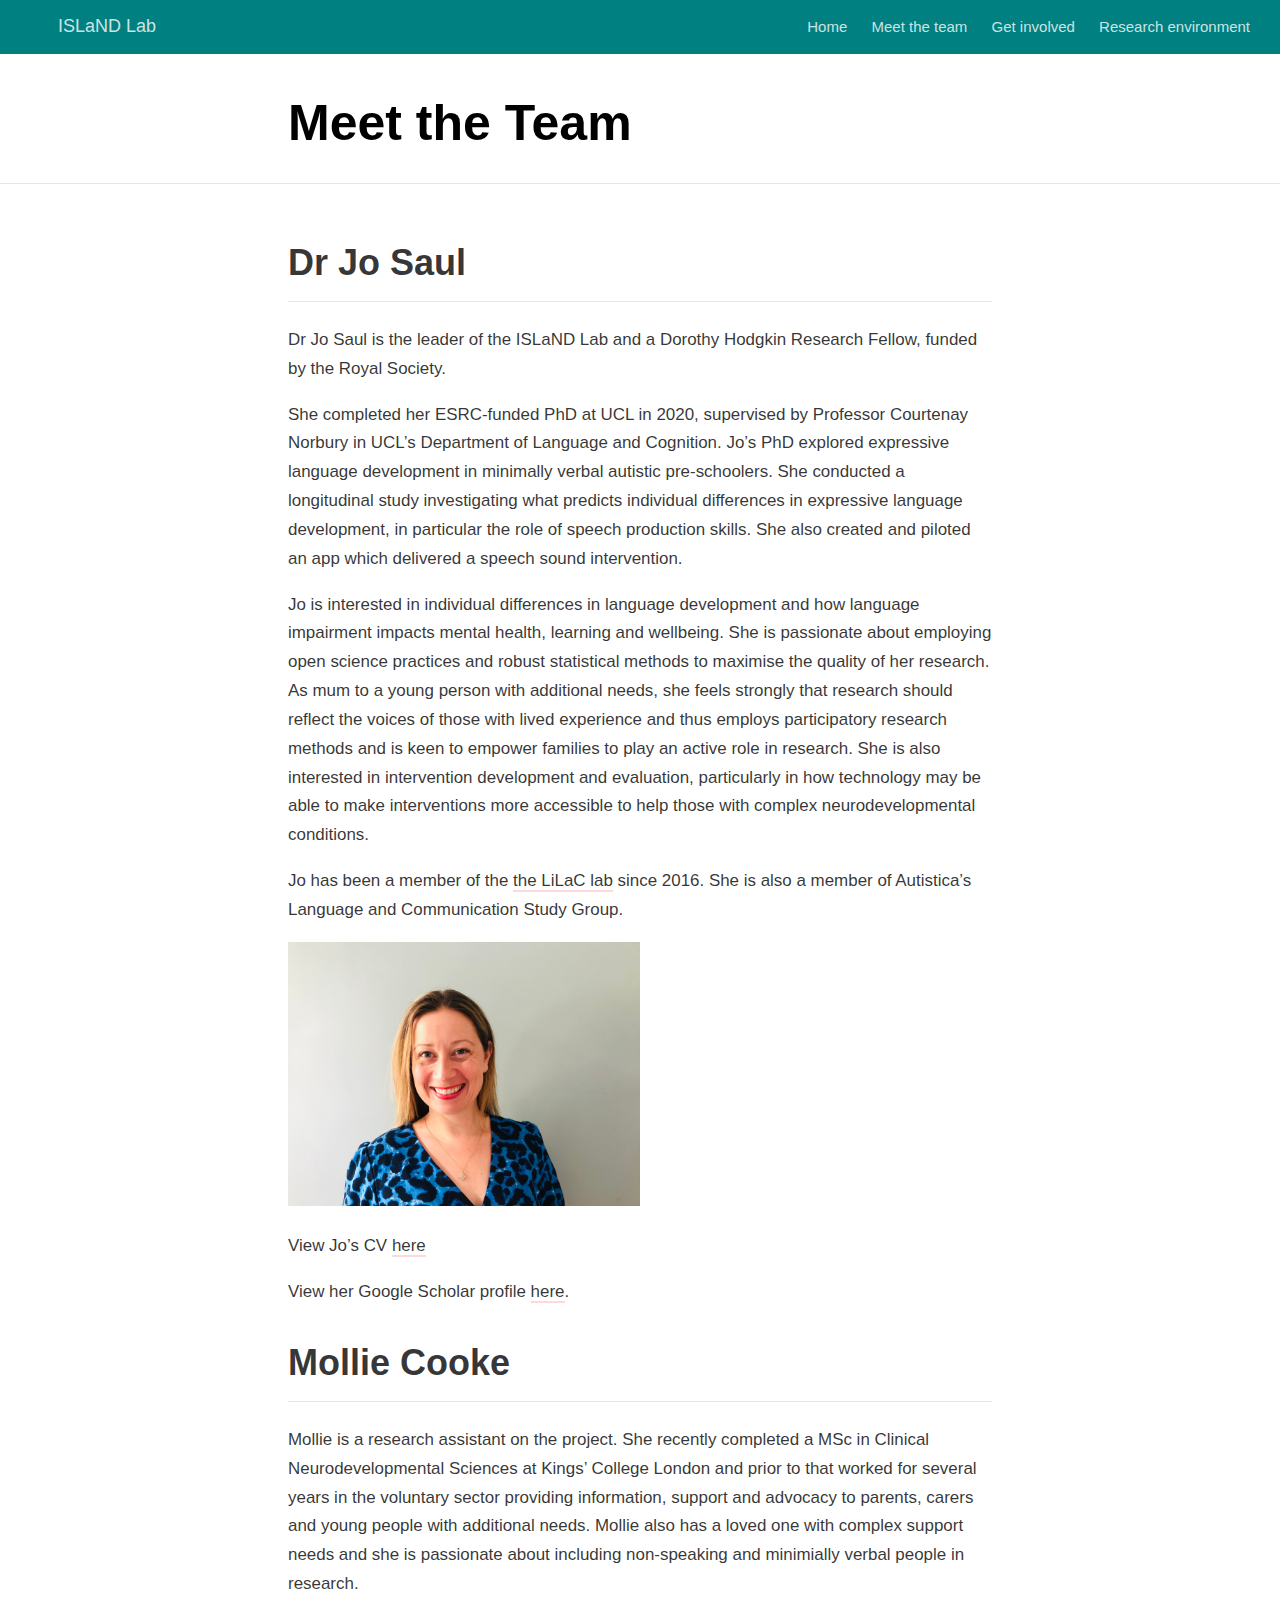
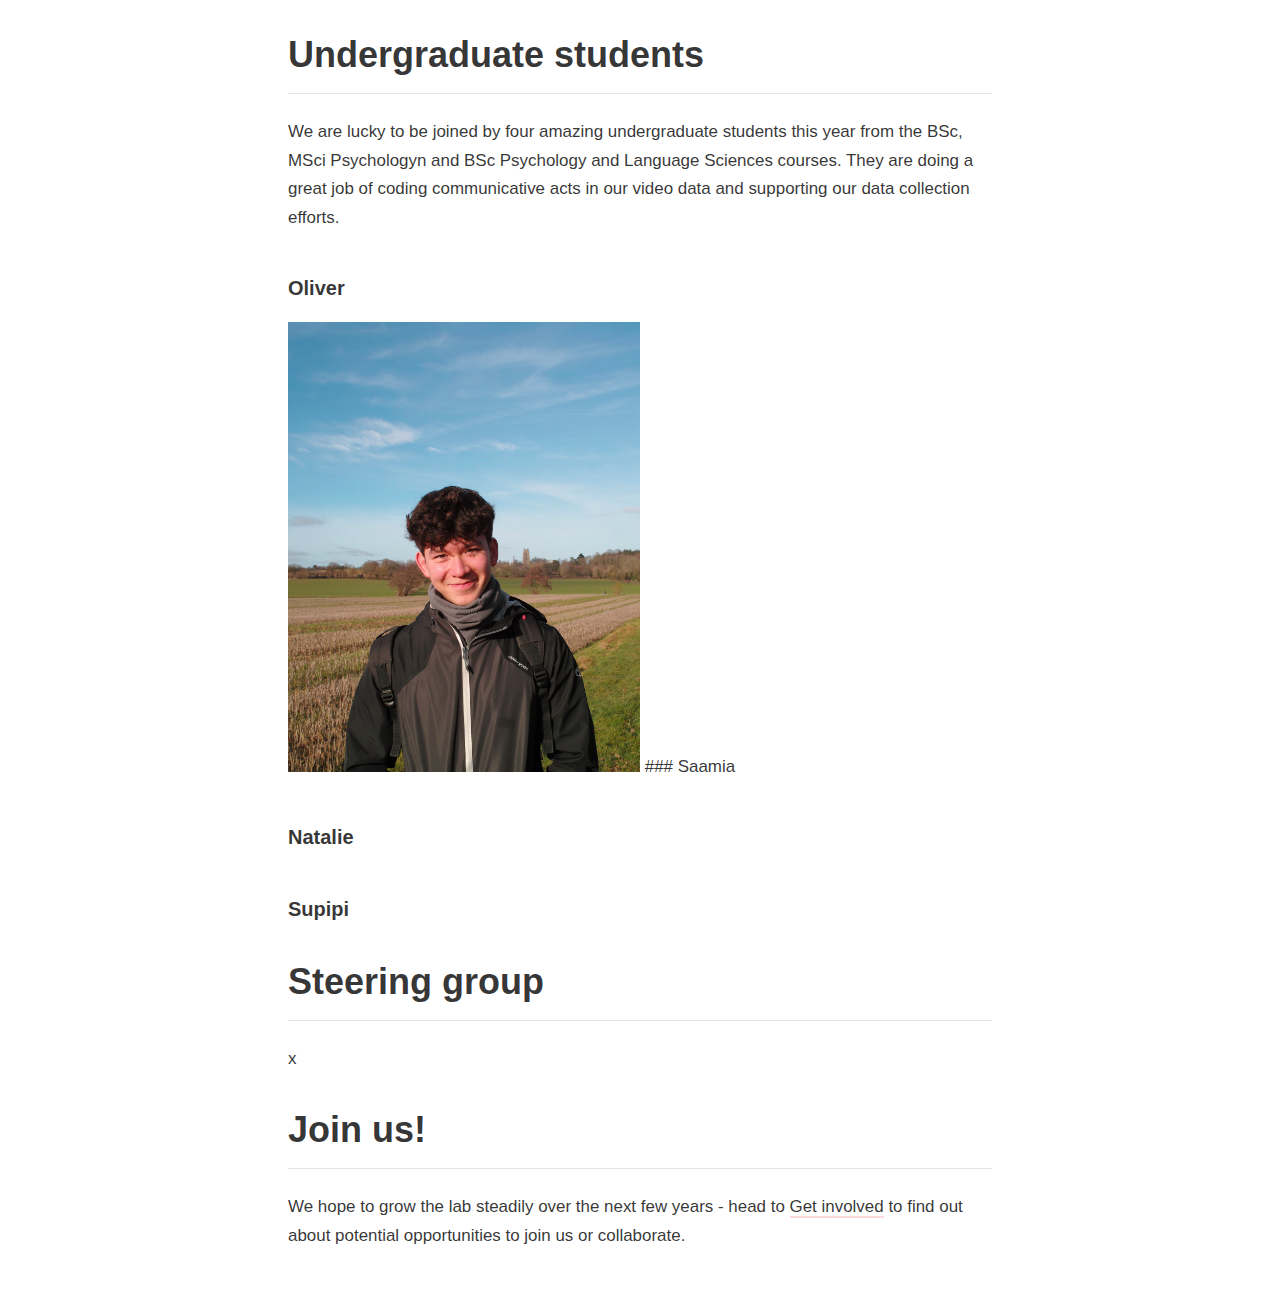
==== commit 2bbcf4fb: "update" ====
--- a/docs/about.html
+++ b/docs/about.html
@@ -2172,14 +2172,22 @@
 <h2 id="dr-jo-saul">Dr Jo Saul</h2>
 <p>Dr Jo Saul is the leader of the ISLaND Lab and a Dorothy Hodgkin Research Fellow, funded by the Royal Society.</p>
 <p>She completed her ESRC-funded PhD at UCL in 2020, supervised by Professor Courtenay Norbury in UCL’s Department of Language and Cognition. Jo’s PhD explored expressive language development in minimally verbal autistic pre-schoolers. She conducted a longitudinal study investigating what predicts individual differences in expressive language development, in particular the role of speech production skills. She also created and piloted an app which delivered a speech sound intervention.</p>
-<p>She is interested in individual differences in language development and how language impairment impacts mental health, learning and wellbeing. She is also interested in intervention development and evaluation, particularly in how technology may be able to make interventions more accessible to help those with complex neurodevelopmental conditions.</p>
+<p>Jo is interested in individual differences in language development and how language impairment impacts mental health, learning and wellbeing. She is passionate about employing open science practices and robust statistical methods to maximise the quality of her research. As mum to a young person with additional needs, she feels strongly that research should reflect the voices of those with lived experience and thus employs participatory research methods and is keen to empower families to play an active role in research. She is also interested in intervention development and evaluation, particularly in how technology may be able to make interventions more accessible to help those with complex neurodevelopmental conditions.</p>
 <p>Jo has been a member of the <a href="http://www.lilac-lab.org/">the LiLaC lab</a> since 2016. She is also a member of Autistica’s Language and Communication Study Group.</p>
-<p>Jo’s teaching responsibilities mainly focus on Research Methods, using the R programming language.</p>
 <p><img src="images/profile.jpg" style="width:50.0%" /></p>
 <p>View Jo’s CV <a href="www/CV_web.pdf">here</a></p>
 <p>View her Google Scholar profile <a href="https://scholar.google.com/citations?view_op=list_works&amp;hl=en&amp;user=lOhuIhkAAAAJ">here</a>.</p>
-<h2 id="cassie-wong">Cassie Wong</h2>
-<p>Cassie is completing a Summer internship in the ISLaND lab. She is a 3rd Year BSc/MSci student who completed her dissertation using data from Jo’s PhD this year.</p>
+<h2 id="mollie-cooke">Mollie Cooke</h2>
+<p>Mollie is a research assistant on the project. She recently completed a MSc in Clinical Neurodevelopmental Sciences at Kings’ College London and prior to that worked for several years in the voluntary sector providing information, support and advocacy to parents, carers and young people with additional needs. Mollie also has a loved one with complex support needs and she is passionate about including non-speaking and minimially verbal people in research.</p>
+<h2 id="undergraduate-students">Undergraduate students</h2>
+<p>We are lucky to be joined by four amazing undergraduate students this year from the BSc, MSci Psychologyn and BSc Psychology and Language Sciences courses. They are doing a great job of coding communicative acts in our video data and supporting our data collection efforts.</p>
+<h3 id="oliver">Oliver</h3>
+<p><img src="images/Oliver.png" style="width:50.0%" />
+### Saamia</p>
+<h3 id="natalie">Natalie</h3>
+<h3 id="supipi">Supipi</h3>
+<h2 id="steering-group">Steering group</h2>
+<p>x</p>
 <h2 id="join-us">Join us!</h2>
 <p>We hope to grow the lab steadily over the next few years - head to <a href="https://josaul14.github.io/get-involved.html">Get involved</a> to find out about potential opportunities to join us or collaborate.</p>
 <div class="sourceCode" id="cb1"><pre class="sourceCode r distill-force-highlighting-css"><code class="sourceCode r"></code></pre></div>
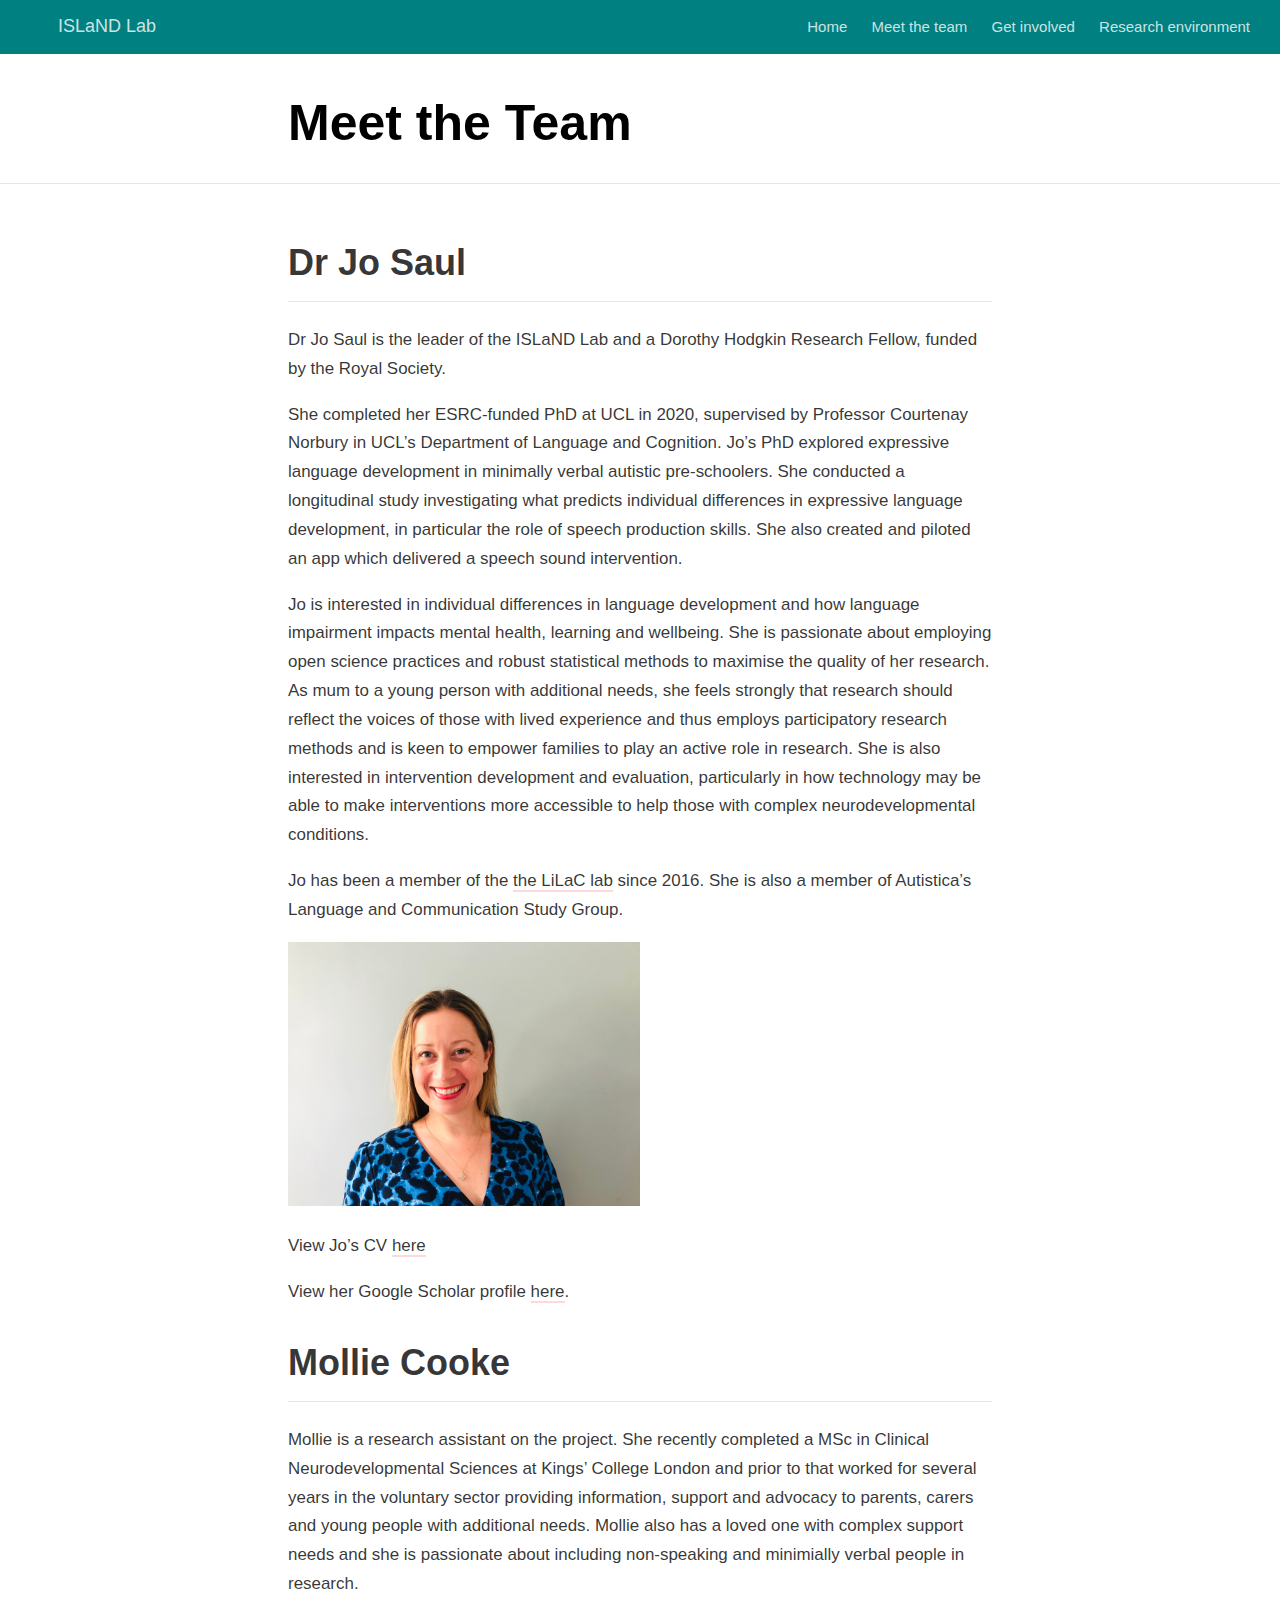
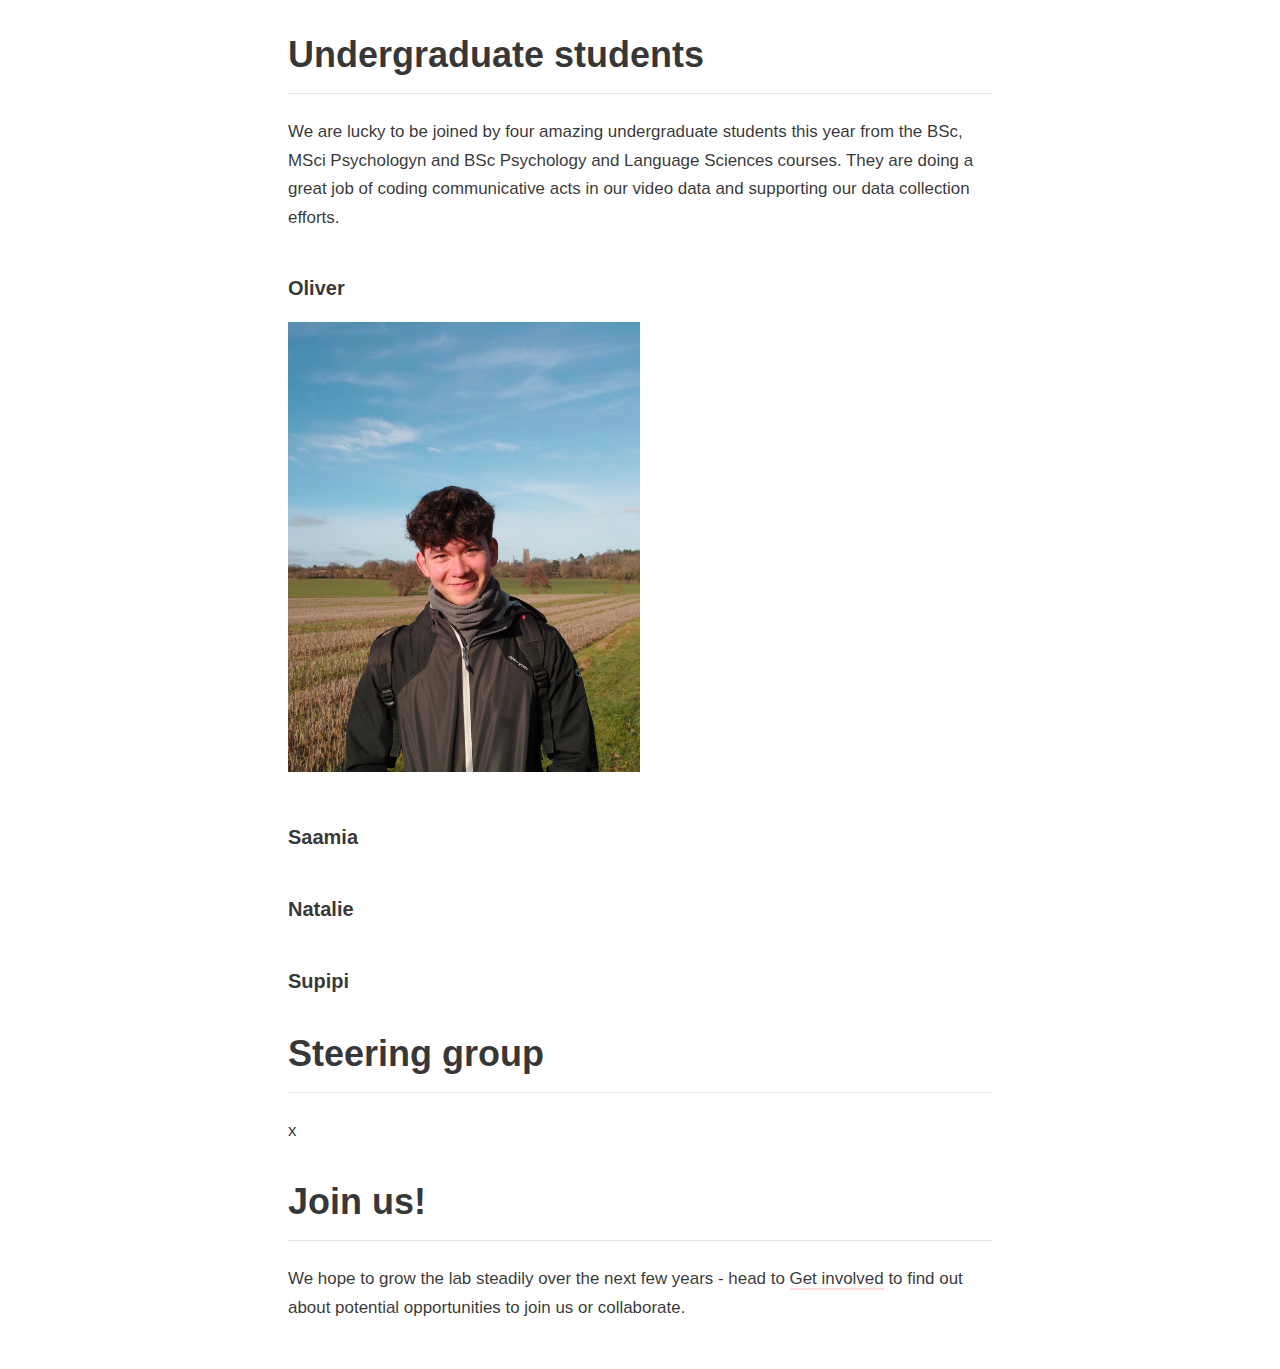
==== commit d9fb147c: "h" ====
--- a/docs/about.html
+++ b/docs/about.html
@@ -2182,8 +2182,8 @@
 <h2 id="undergraduate-students">Undergraduate students</h2>
 <p>We are lucky to be joined by four amazing undergraduate students this year from the BSc, MSci Psychologyn and BSc Psychology and Language Sciences courses. They are doing a great job of coding communicative acts in our video data and supporting our data collection efforts.</p>
 <h3 id="oliver">Oliver</h3>
-<p><img src="images/Oliver.png" style="width:50.0%" />
-### Saamia</p>
+<p><img src="images/Oliver.png" style="width:50.0%" /></p>
+<h3 id="saamia">Saamia</h3>
 <h3 id="natalie">Natalie</h3>
 <h3 id="supipi">Supipi</h3>
 <h2 id="steering-group">Steering group</h2>
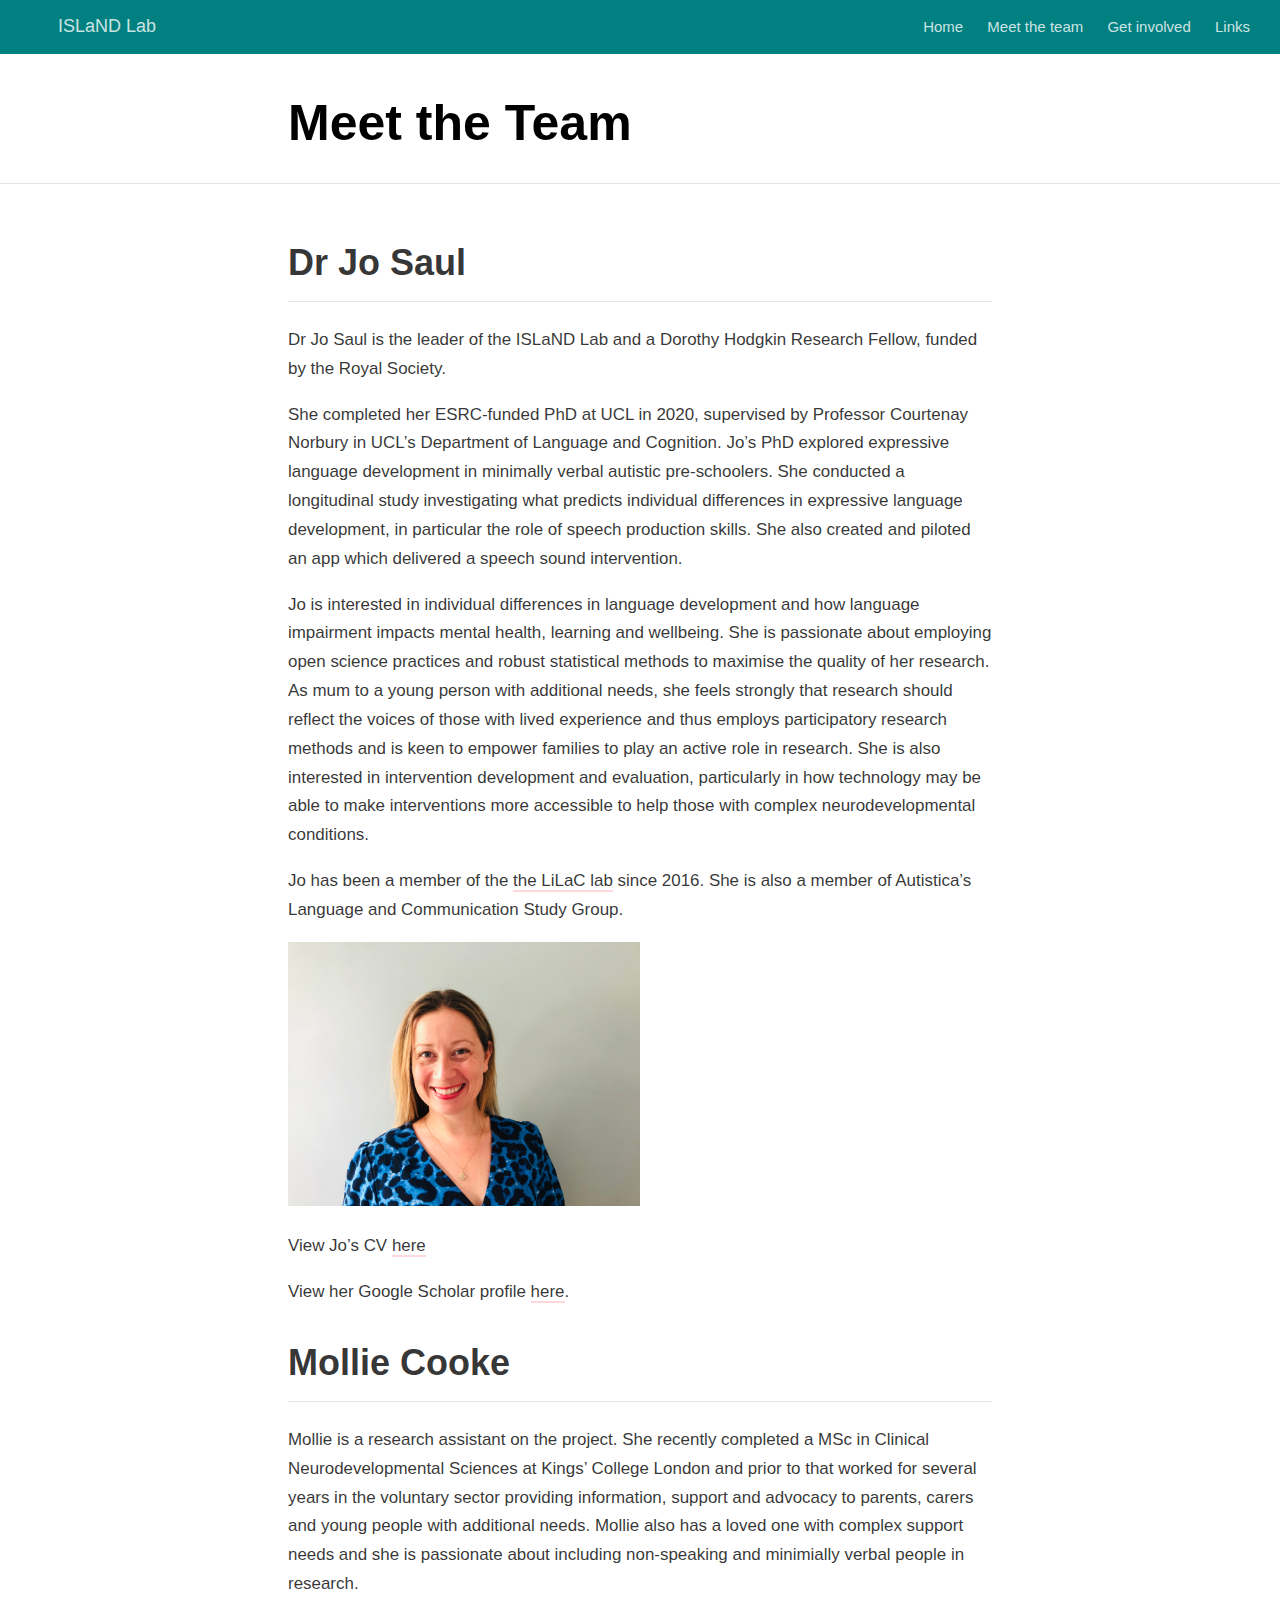
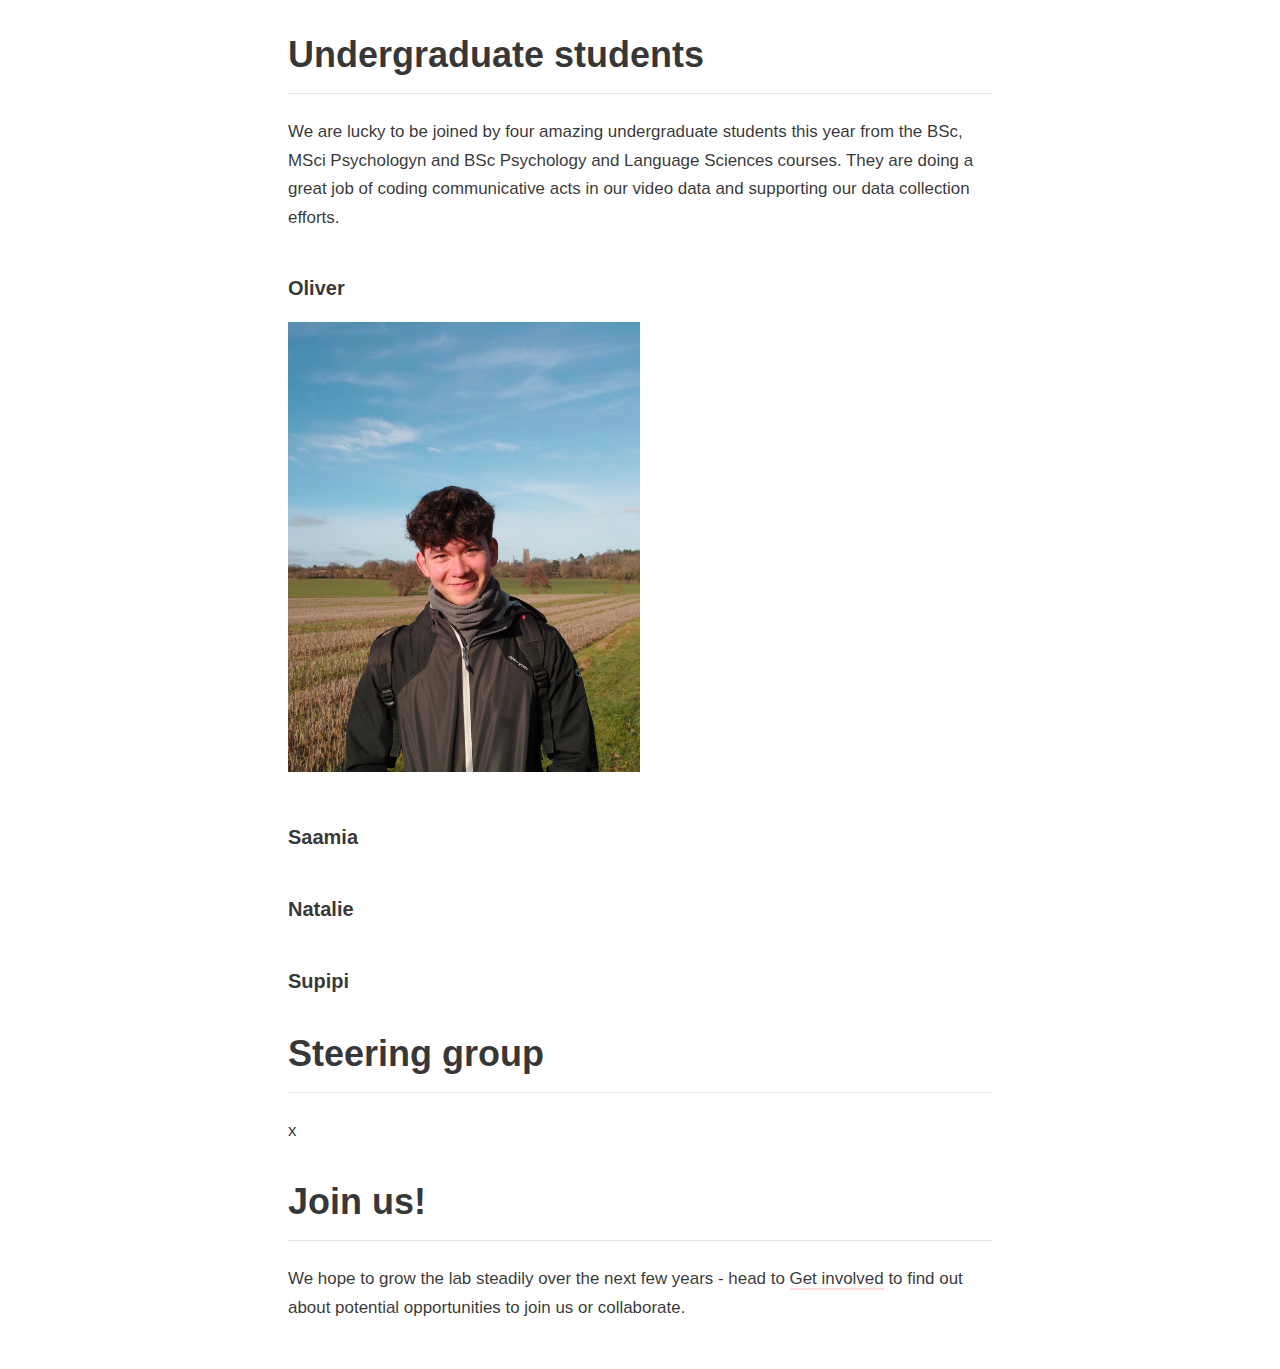
==== commit e88077b4: "changes site page" ====
--- a/docs/about.html
+++ b/docs/about.html
@@ -2151,7 +2151,7 @@
 <a href="index.html">Home</a>
 <a href="about.html">Meet the team</a>
 <a href="get-involved.html">Get involved</a>
-<a href="research-environment.html">Research environment</a>
+<a href="Links.html">Links</a>
 <a href="javascript:void(0);" class="nav-toggle">&#9776;</a>
 </div>
 </nav>
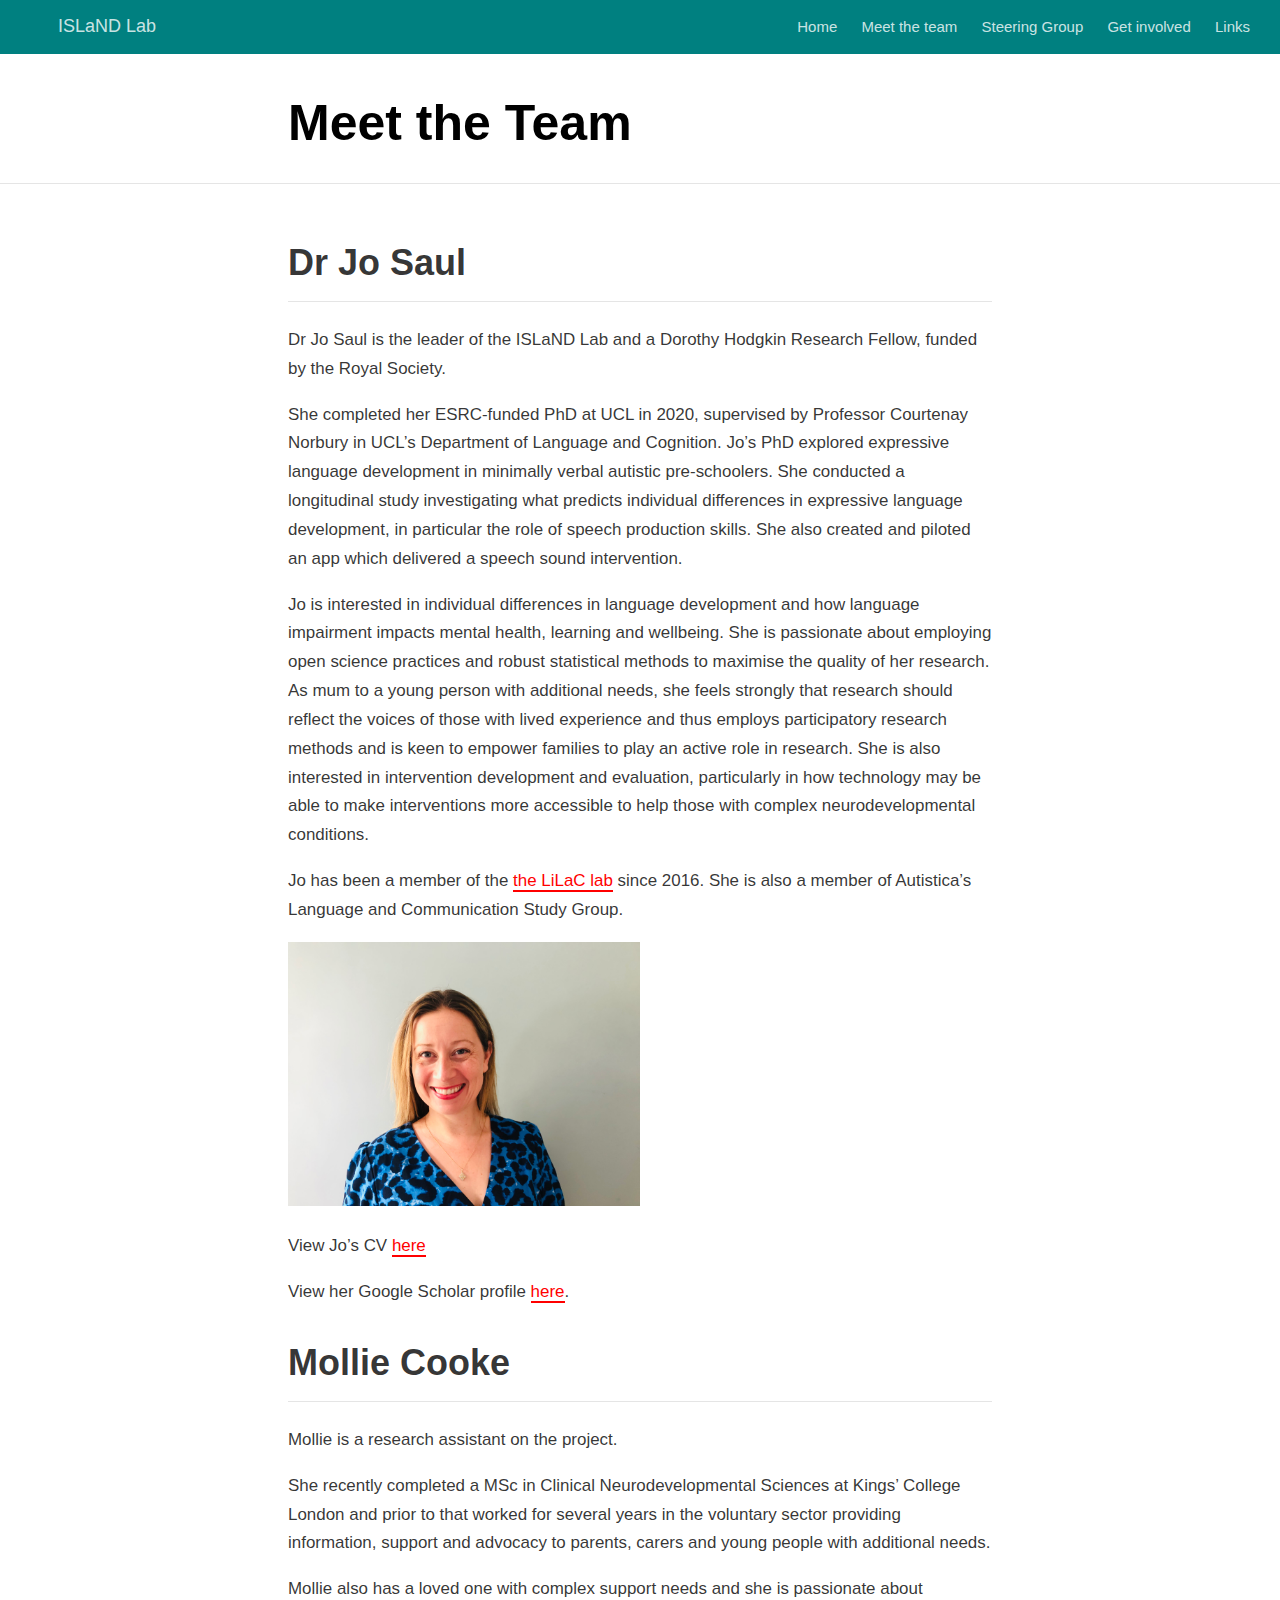
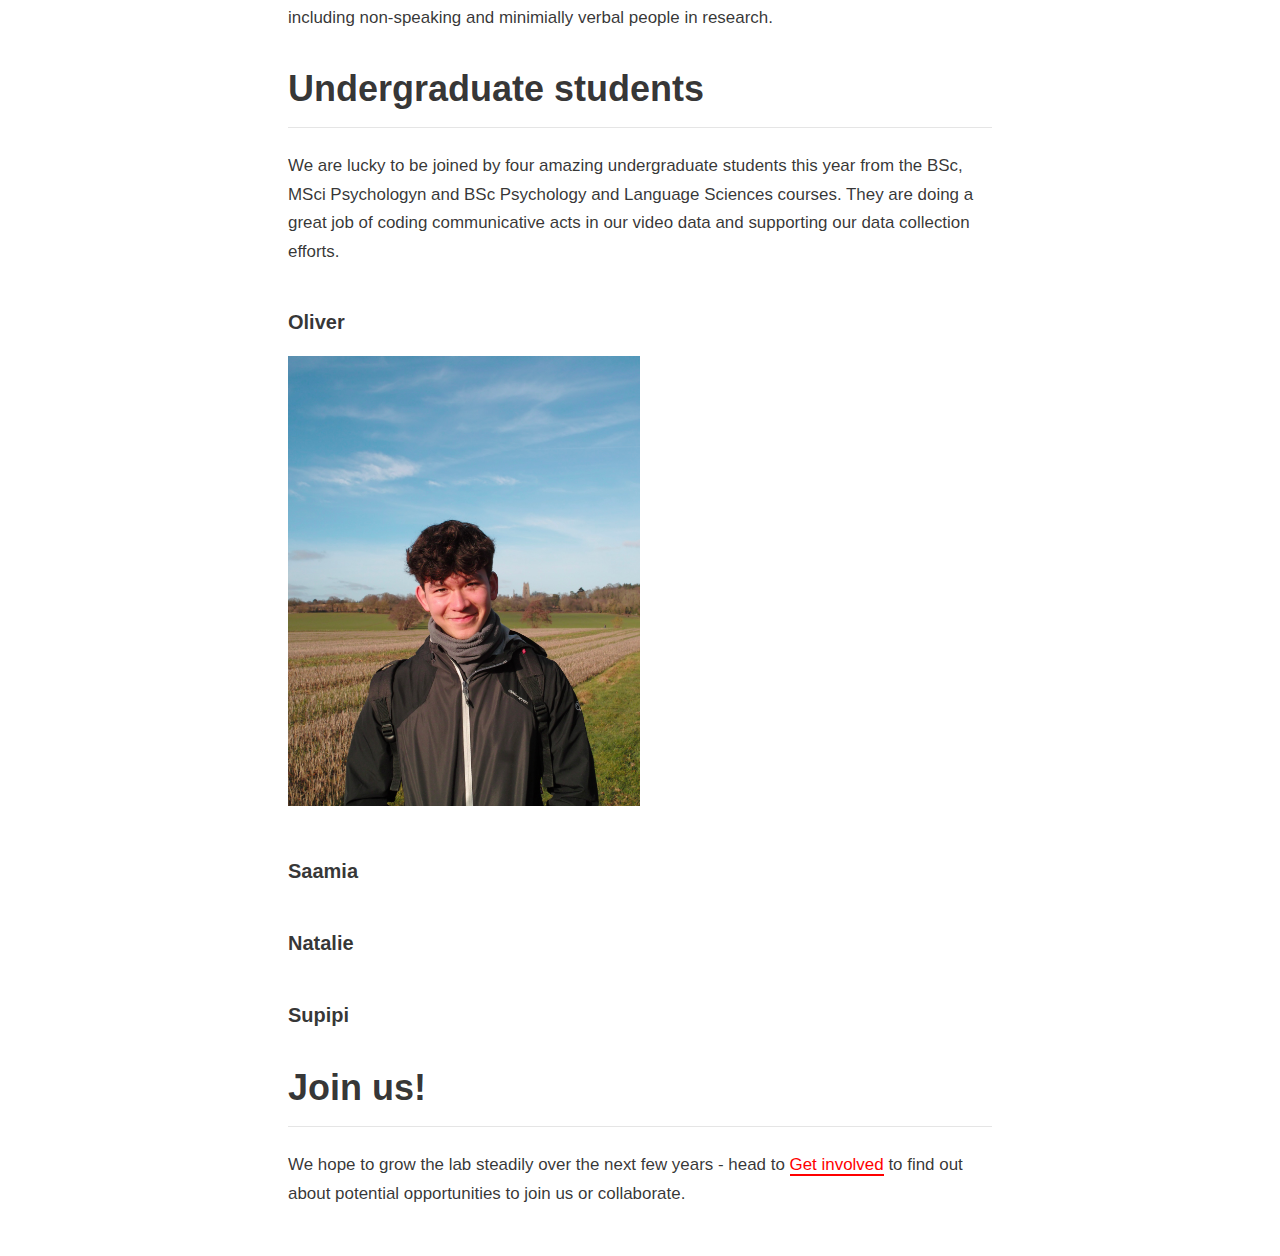
==== commit b593f3d3: "changing colour of lionks" ====
--- a/docs/about.html
+++ b/docs/about.html
@@ -2122,7 +2122,8 @@
 
   /* Change link appearance */
   d-article a {
-    border-bottom: 2px solid #ffd8db;
+    color: red;
+    border-bottom: 2px solid red;
     text-decoration: none;
   }
   </style>
@@ -2150,6 +2151,7 @@
 <div class="nav-right">
 <a href="index.html">Home</a>
 <a href="about.html">Meet the team</a>
+<a href="Steering.html">Steering Group</a>
 <a href="get-involved.html">Get involved</a>
 <a href="Links.html">Links</a>
 <a href="javascript:void(0);" class="nav-toggle">&#9776;</a>
@@ -2178,7 +2180,9 @@
 <p>View Jo’s CV <a href="www/CV_web.pdf">here</a></p>
 <p>View her Google Scholar profile <a href="https://scholar.google.com/citations?view_op=list_works&amp;hl=en&amp;user=lOhuIhkAAAAJ">here</a>.</p>
 <h2 id="mollie-cooke">Mollie Cooke</h2>
-<p>Mollie is a research assistant on the project. She recently completed a MSc in Clinical Neurodevelopmental Sciences at Kings’ College London and prior to that worked for several years in the voluntary sector providing information, support and advocacy to parents, carers and young people with additional needs. Mollie also has a loved one with complex support needs and she is passionate about including non-speaking and minimially verbal people in research.</p>
+<p>Mollie is a research assistant on the project.</p>
+<p>She recently completed a MSc in Clinical Neurodevelopmental Sciences at Kings’ College London and prior to that worked for several years in the voluntary sector providing information, support and advocacy to parents, carers and young people with additional needs.</p>
+<p>Mollie also has a loved one with complex support needs and she is passionate about including non-speaking and minimially verbal people in research.</p>
 <h2 id="undergraduate-students">Undergraduate students</h2>
 <p>We are lucky to be joined by four amazing undergraduate students this year from the BSc, MSci Psychologyn and BSc Psychology and Language Sciences courses. They are doing a great job of coding communicative acts in our video data and supporting our data collection efforts.</p>
 <h3 id="oliver">Oliver</h3>
@@ -2186,8 +2190,6 @@
 <h3 id="saamia">Saamia</h3>
 <h3 id="natalie">Natalie</h3>
 <h3 id="supipi">Supipi</h3>
-<h2 id="steering-group">Steering group</h2>
-<p>x</p>
 <h2 id="join-us">Join us!</h2>
 <p>We hope to grow the lab steadily over the next few years - head to <a href="https://josaul14.github.io/get-involved.html">Get involved</a> to find out about potential opportunities to join us or collaborate.</p>
 <div class="sourceCode" id="cb1"><pre class="sourceCode r distill-force-highlighting-css"><code class="sourceCode r"></code></pre></div>
--- a/docs/styles.css
+++ b/docs/styles.css
@@ -38,6 +38,7 @@
 
 /* Change link appearance */
 d-article a {
-  border-bottom: 2px solid #ffd8db;
+  color: red;
+  border-bottom: 2px solid red;
   text-decoration: none;
 }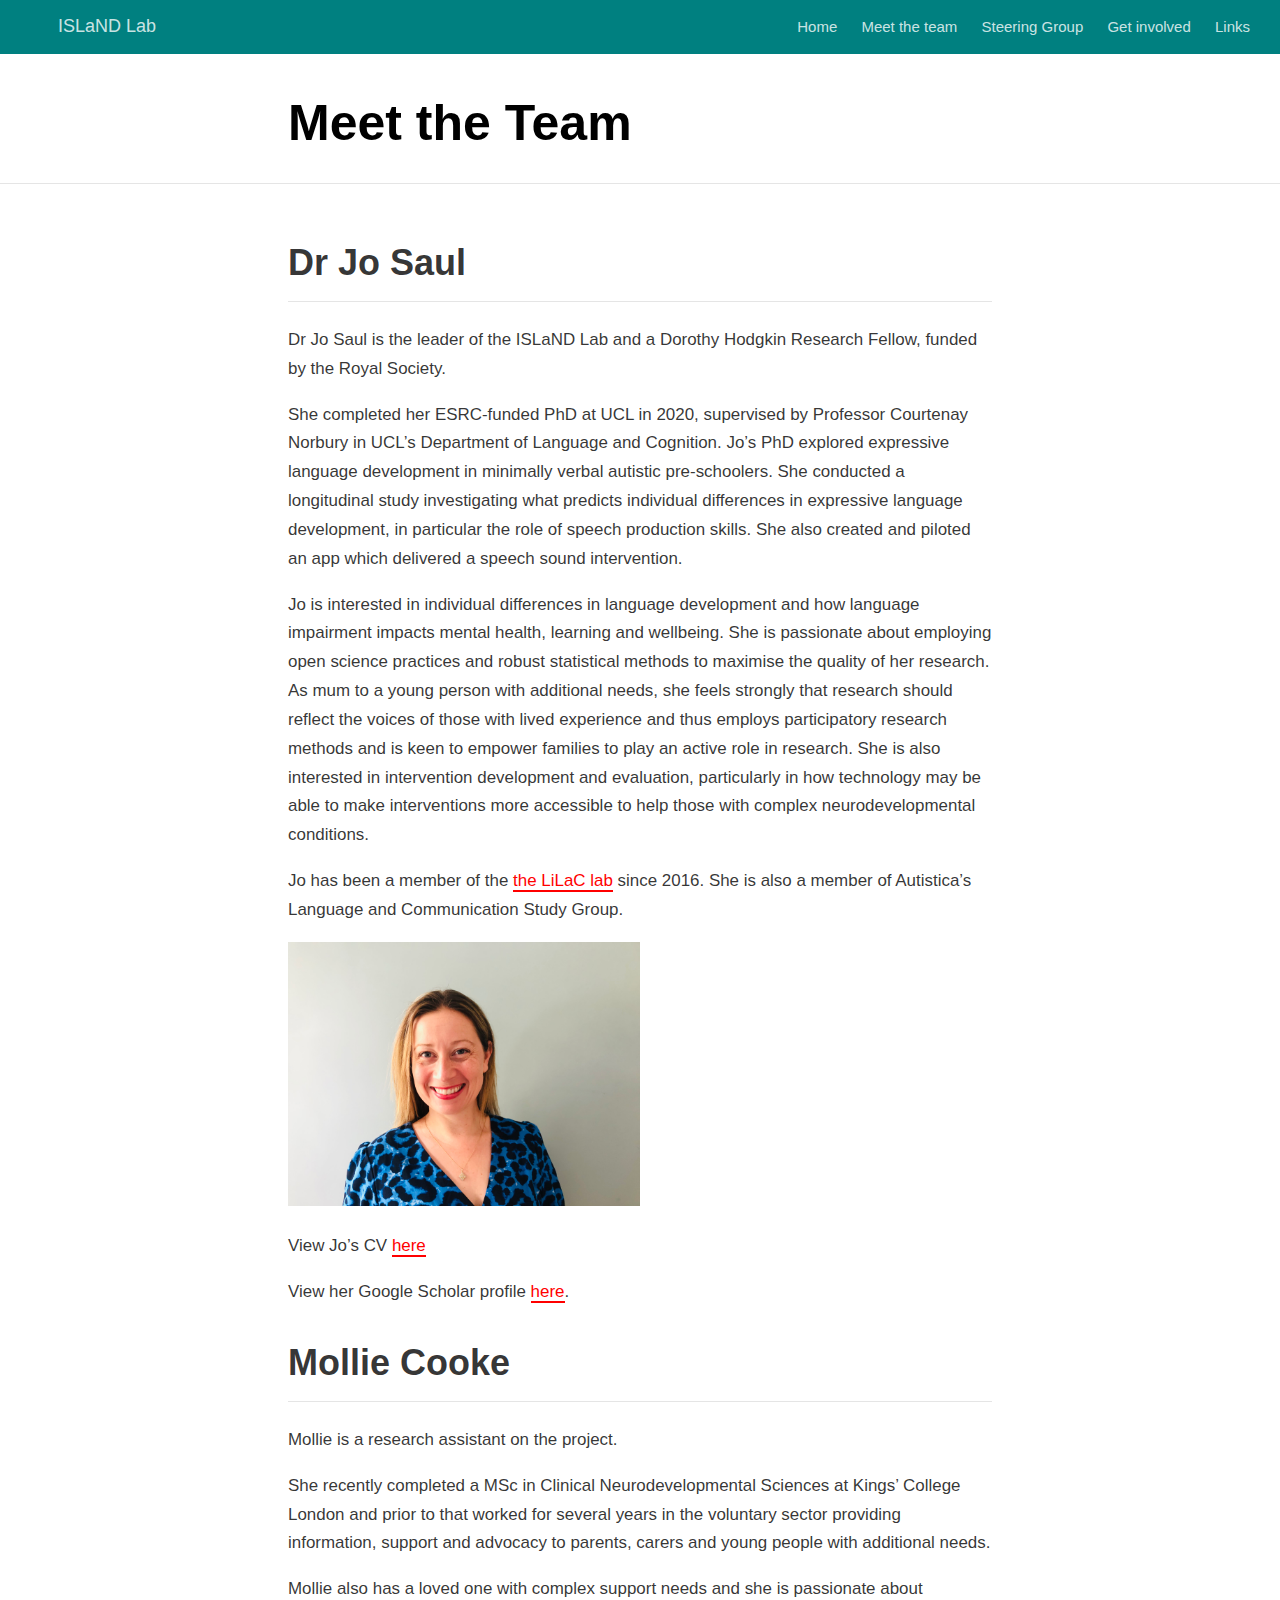
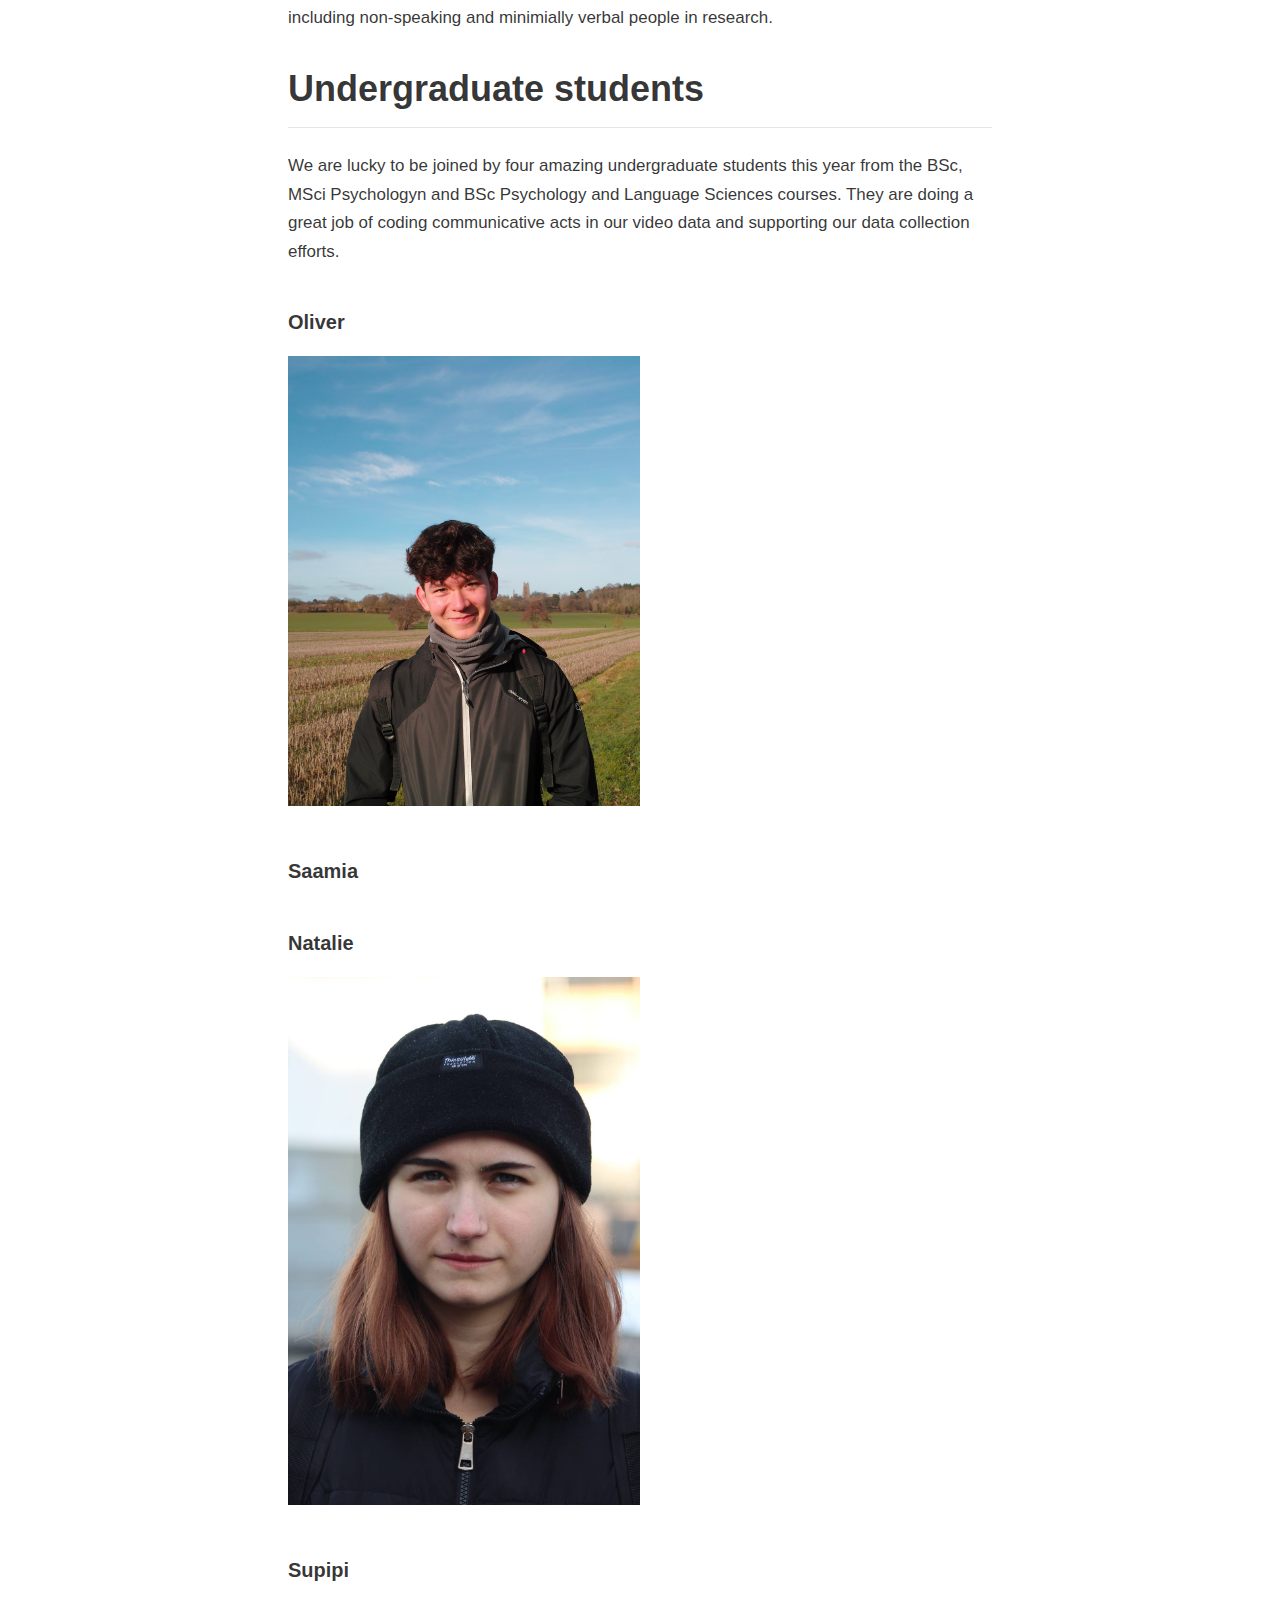
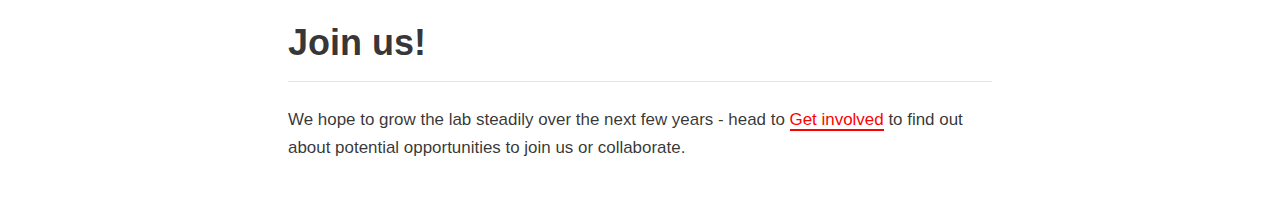
==== commit 85b117be: "add natalie" ====
--- a/docs/about.html
+++ b/docs/about.html
@@ -2189,6 +2189,7 @@
 <p><img src="images/Oliver.png" style="width:50.0%" /></p>
 <h3 id="saamia">Saamia</h3>
 <h3 id="natalie">Natalie</h3>
+<p><img src="images/Natalie.png" style="width:50.0%" /></p>
 <h3 id="supipi">Supipi</h3>
 <h2 id="join-us">Join us!</h2>
 <p>We hope to grow the lab steadily over the next few years - head to <a href="https://josaul14.github.io/get-involved.html">Get involved</a> to find out about potential opportunities to join us or collaborate.</p>
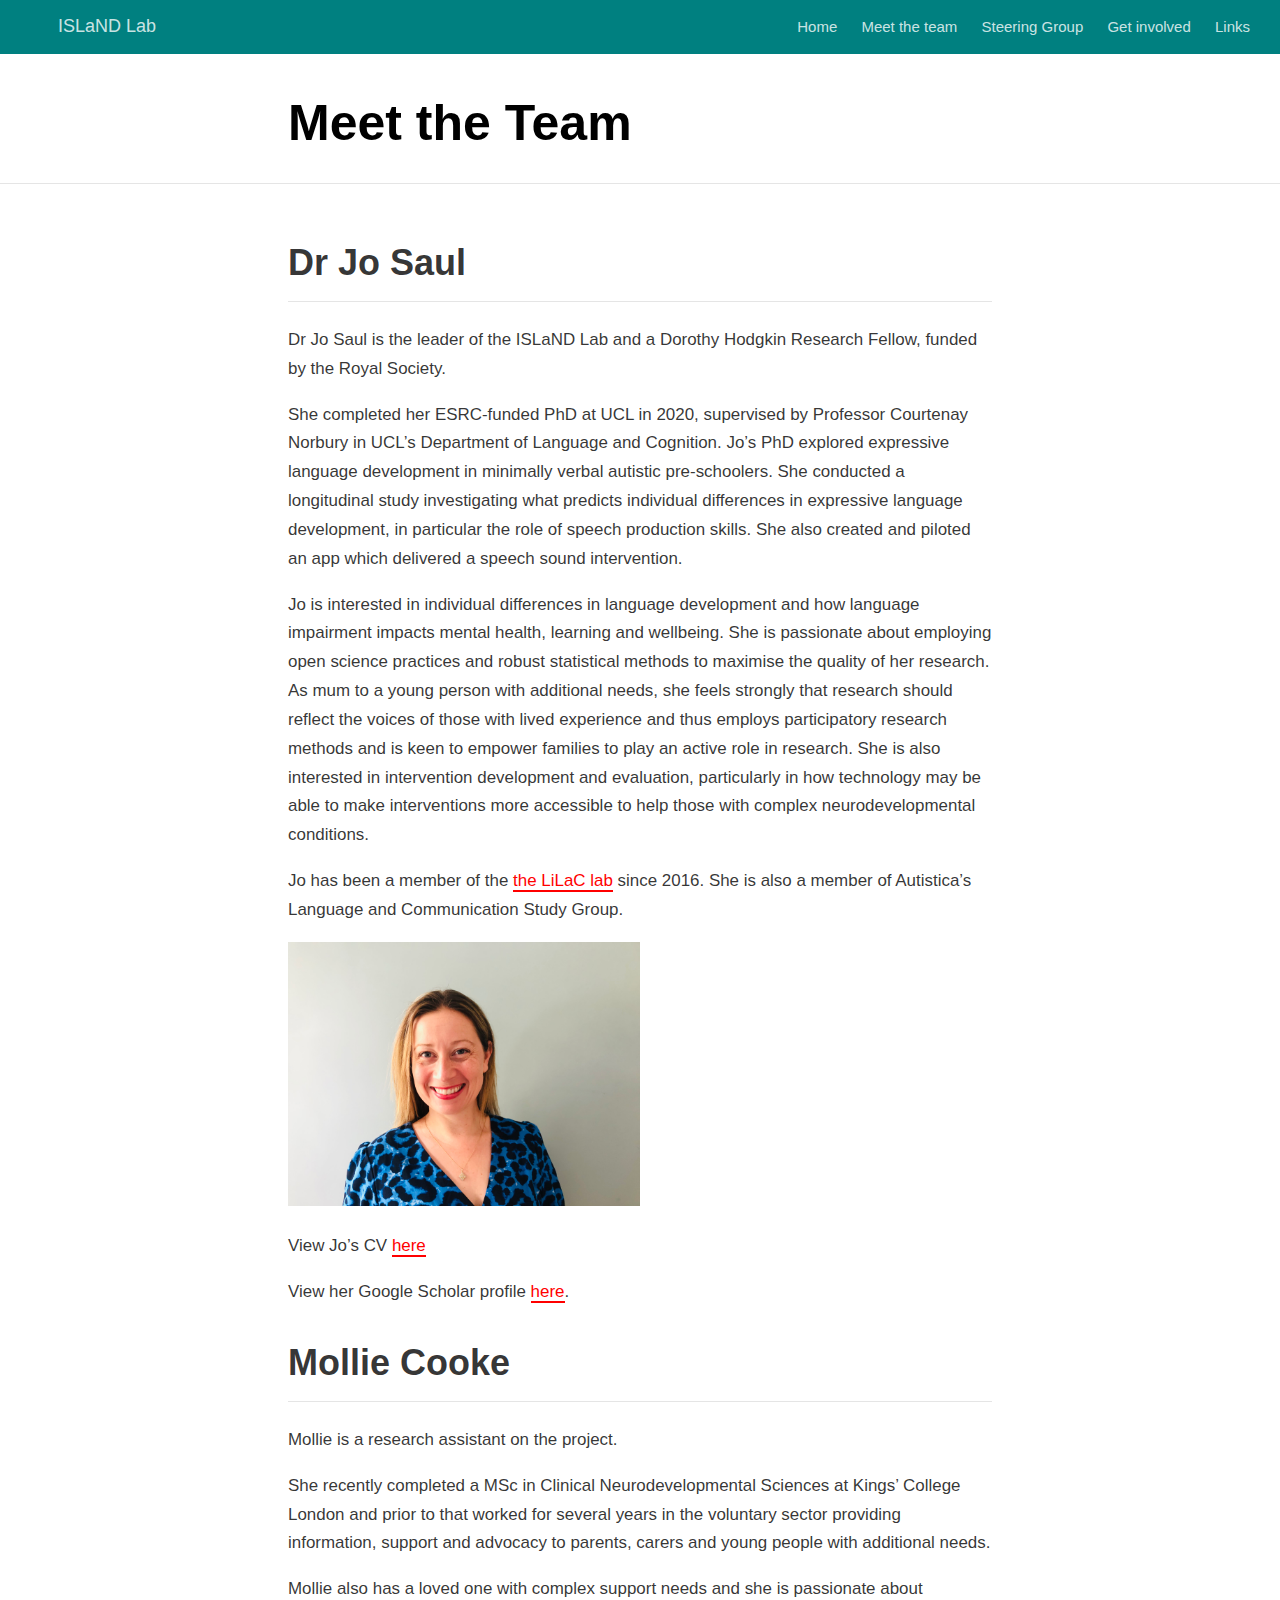
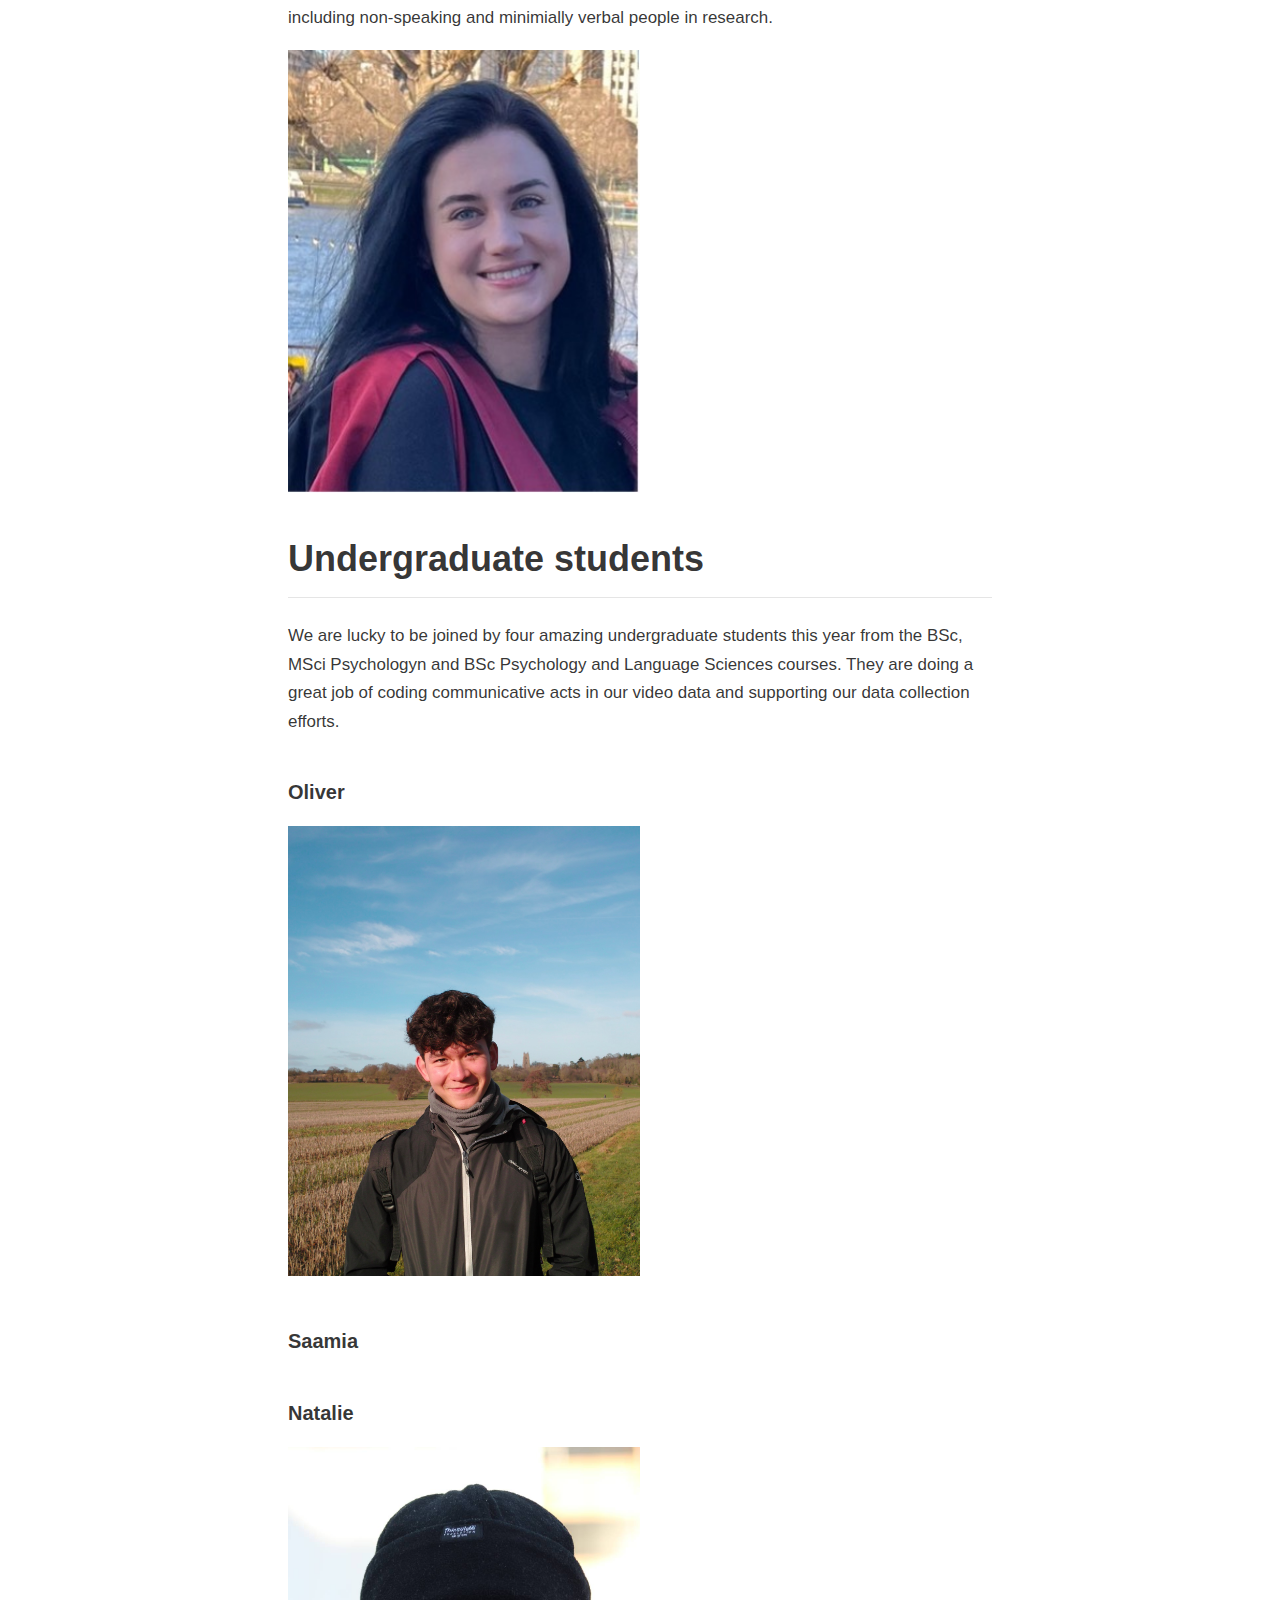
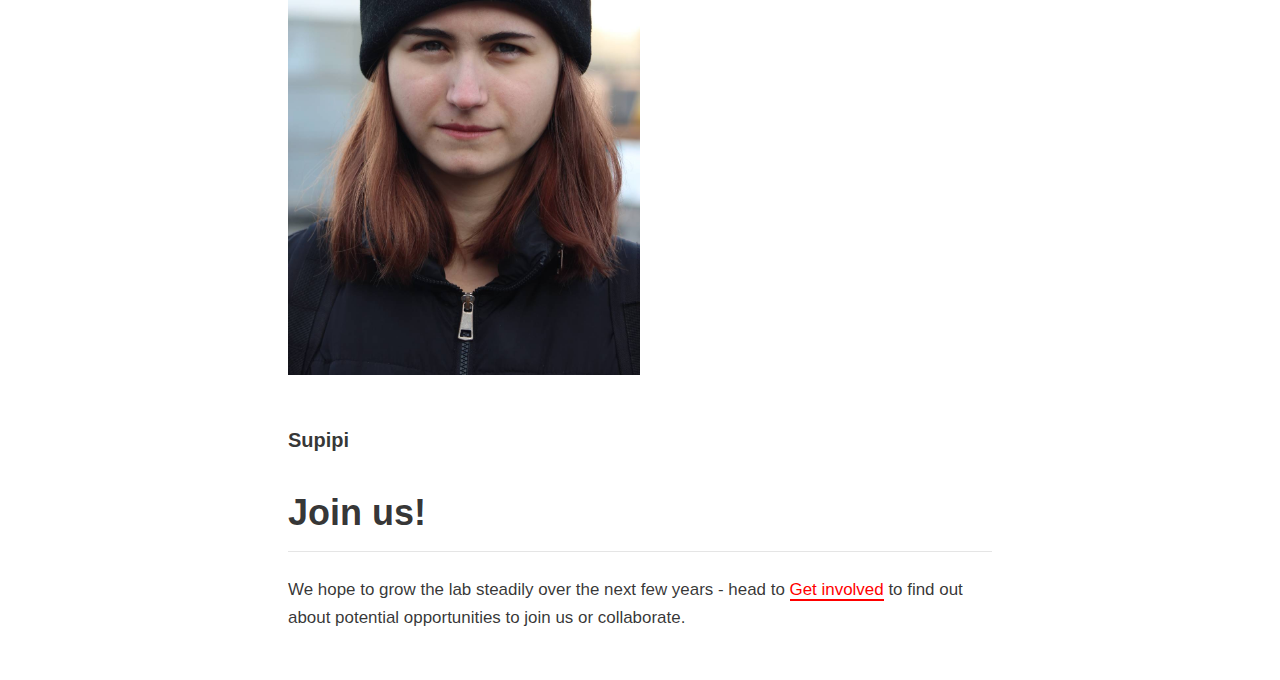
==== commit 5b9d4ee3: "new pic added" ====
--- a/docs/about.html
+++ b/docs/about.html
@@ -2183,6 +2183,7 @@
 <p>Mollie is a research assistant on the project.</p>
 <p>She recently completed a MSc in Clinical Neurodevelopmental Sciences at Kings’ College London and prior to that worked for several years in the voluntary sector providing information, support and advocacy to parents, carers and young people with additional needs.</p>
 <p>Mollie also has a loved one with complex support needs and she is passionate about including non-speaking and minimially verbal people in research.</p>
+<p><img src="images/Mollie.jpg" style="width:50.0%" /></p>
 <h2 id="undergraduate-students">Undergraduate students</h2>
 <p>We are lucky to be joined by four amazing undergraduate students this year from the BSc, MSci Psychologyn and BSc Psychology and Language Sciences courses. They are doing a great job of coding communicative acts in our video data and supporting our data collection efforts.</p>
 <h3 id="oliver">Oliver</h3>
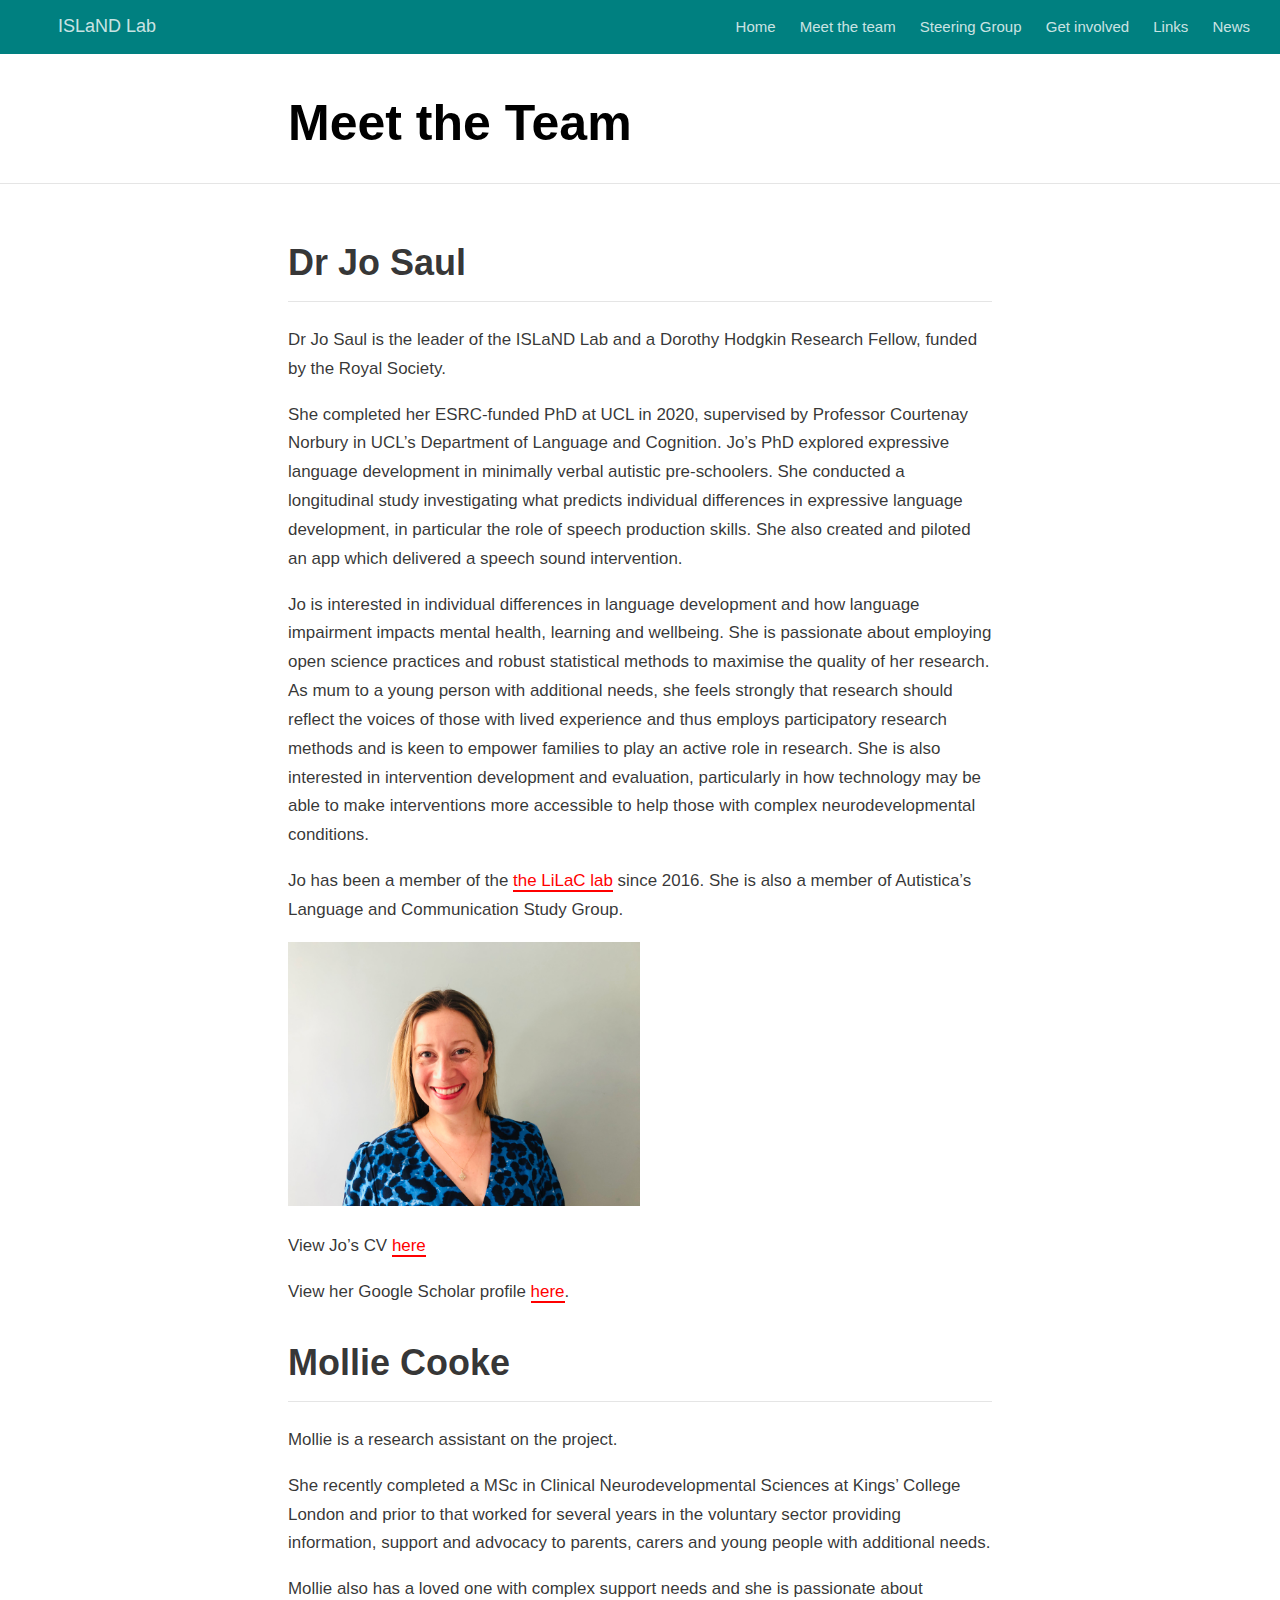
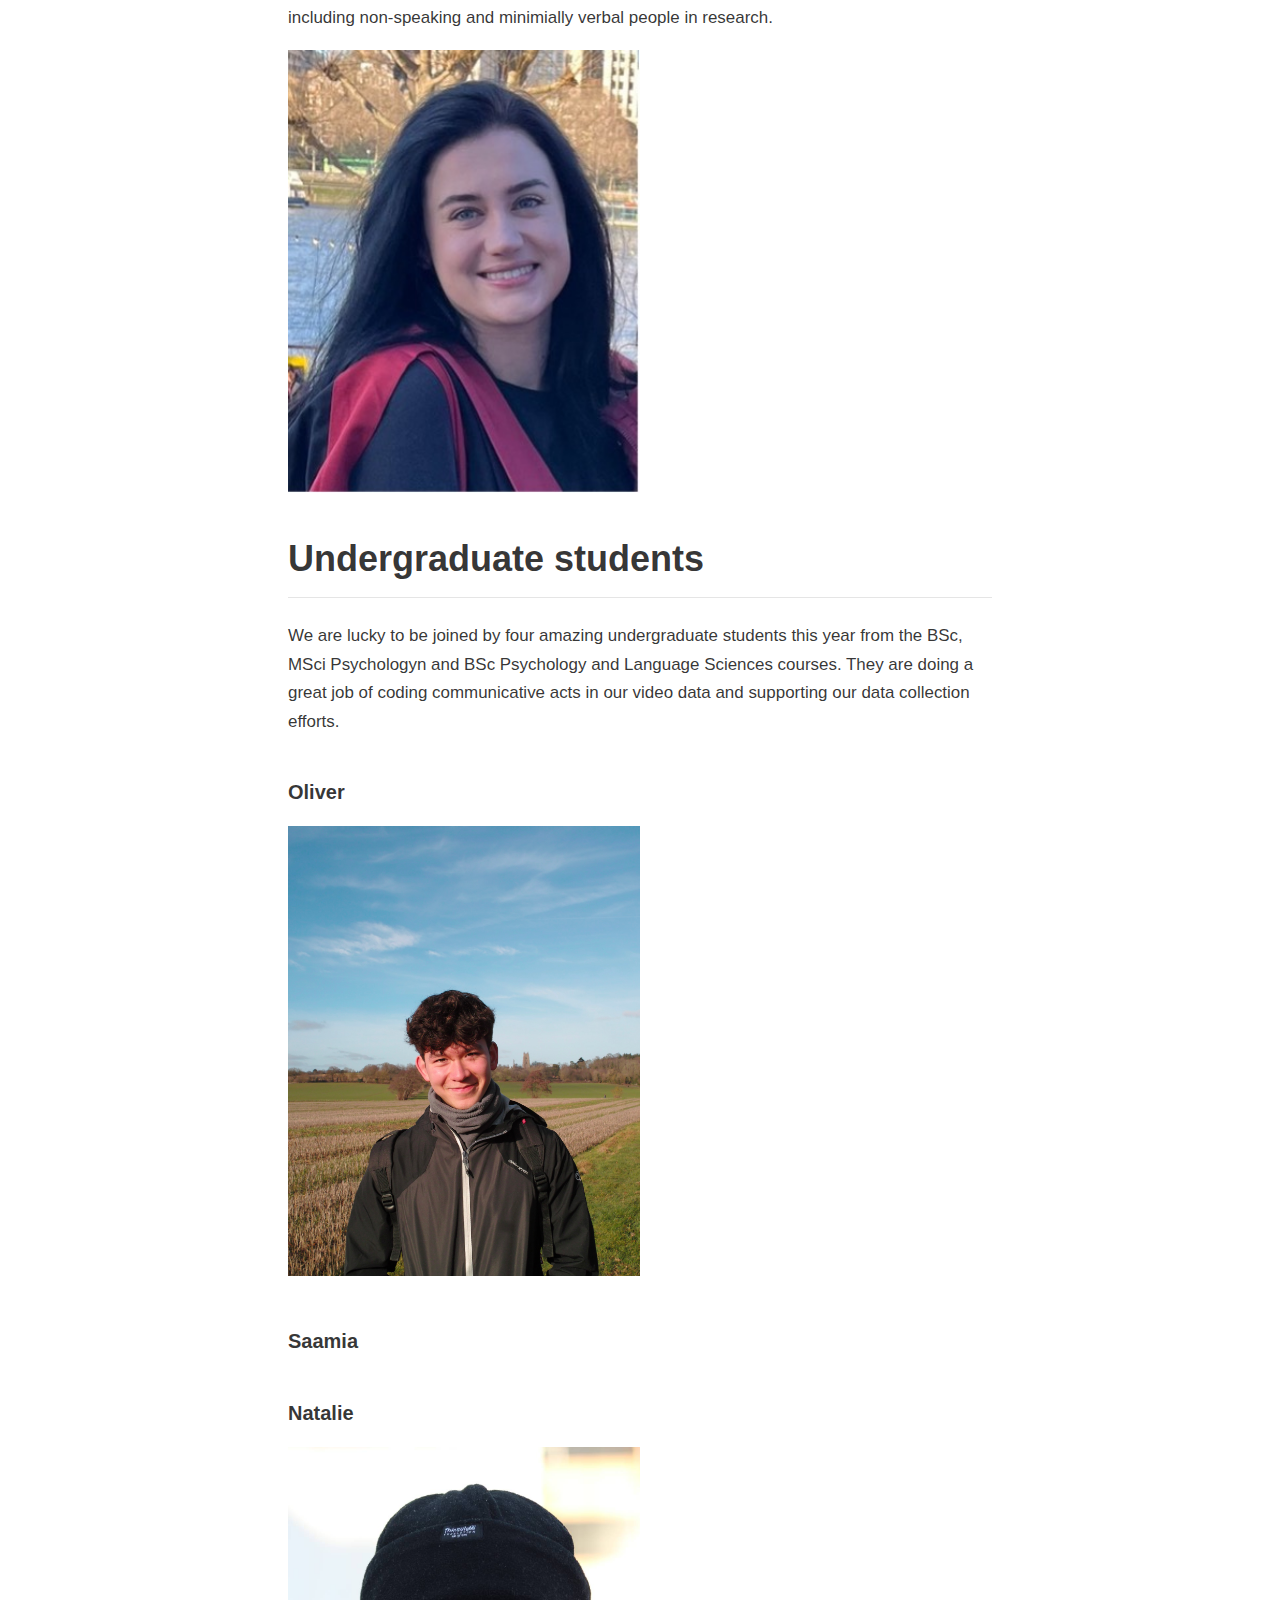
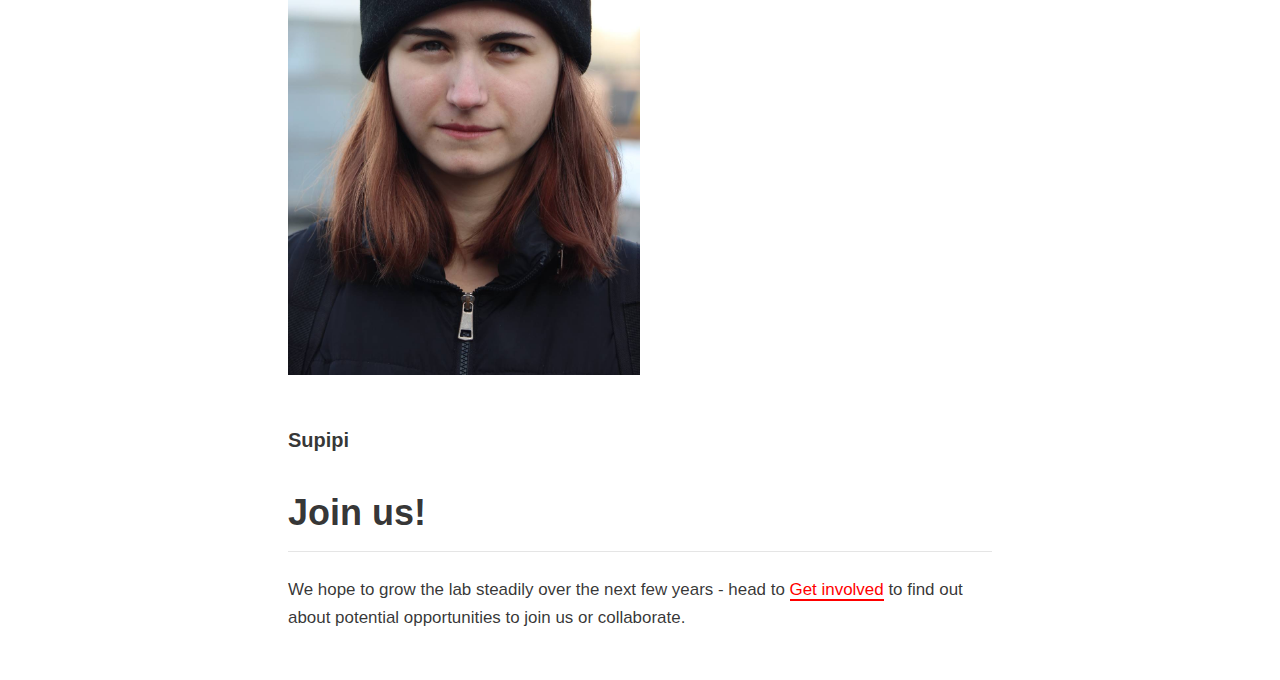
==== commit 777031cc: "news update" ====
--- a/docs/about.html
+++ b/docs/about.html
@@ -455,8 +455,8 @@
   </style>
 
   <script src="site_libs/jquery-3.6.0/jquery-3.6.0.min.js"></script>
-  <link href="site_libs/font-awesome-5.1.0/css/all.css" rel="stylesheet"/>
-  <link href="site_libs/font-awesome-5.1.0/css/v4-shims.css" rel="stylesheet"/>
+  <link href="site_libs/font-awesome-6.4.2/css/all.min.css" rel="stylesheet"/>
+  <link href="site_libs/font-awesome-6.4.2/css/v4-shims.min.css" rel="stylesheet"/>
   <script src="site_libs/headroom-0.9.4/headroom.min.js"></script>
   <script src="site_libs/autocomplete-0.37.1/autocomplete.min.js"></script>
   <script src="site_libs/fuse-6.4.1/fuse.min.js"></script>
@@ -826,9 +826,21 @@
     display: none !important;
   }
 
+  hr.section-separator {
+    border: none;
+    border-top: 1px solid rgba(0, 0, 0, 0.1);
+    margin: 0px;
+  }
+
+
+  d-byline {
+    border-top: none;
+  }
+
   d-article {
     padding-top: 2.5rem;
     padding-bottom: 30px;
+    border-top: none;
   }
 
   d-appendix {
@@ -923,6 +935,11 @@
   d-article div.sourceCode pre {
     padding-left: 18px;
     font-size: 14px;
+  }
+
+  /* tweak for Pandoc numbered line within distill */
+  d-article pre.numberSource code > span {
+      left: -2em;
   }
 
   d-article pre {
@@ -1684,6 +1701,12 @@
     // create d-title
     $('.d-title').changeElementType('d-title');
 
+    // separator
+    var separator = '<hr class="section-separator" style="clear: both"/>';
+    // prepend separator above appendix
+    $('.d-byline').before(separator);
+    $('.d-article').before(separator);
+
     // create d-byline
     var byline = $('<d-byline></d-byline>');
     $('.d-byline').replaceWith(byline);
@@ -1761,8 +1784,9 @@
     $('.distill-force-highlighting-css').parent().remove();
 
     // remove empty line numbers inserted by pandoc when using a
-    // custom syntax highlighting theme
-    $('code.sourceCode a:empty').remove();
+    // custom syntax highlighting theme, except when numbering line
+    // in code chunk
+    $('pre:not(.numberLines) code.sourceCode a:empty').remove();
 
     // load distill framework
     load_distill_framework();
@@ -1788,12 +1812,13 @@
       // add orcid ids
       $('.authors-affiliations').find('.author').each(function(i, el) {
         var orcid_id = front_matter.authors[i].orcidID;
+        var author_name = front_matter.authors[i].author
         if (orcid_id) {
           var a = $('<a></a>');
           a.attr('href', 'https://orcid.org/' + orcid_id);
           var img = $('<img></img>');
           img.addClass('orcid-id');
-          img.attr('alt', 'ORCID ID');
+          img.attr('alt', author_name ? 'ORCID ID for ' + author_name : 'ORCID ID');
           img.attr('src','[data-uri]');
           a.append(img);
           $(this).append(a);
@@ -2071,7 +2096,7 @@
   </script>
 
   <!--/radix_placeholder_distill-->
-  <script src="site_libs/header-attrs-2.19/header-attrs.js"></script>
+  <script src="site_libs/header-attrs-2.28/header-attrs.js"></script>
   <script src="site_libs/popper-2.6.0/popper.min.js"></script>
   <link href="site_libs/tippy-6.2.7/tippy.css" rel="stylesheet" />
   <link href="site_libs/tippy-6.2.7/tippy-light-border.css" rel="stylesheet" />
@@ -2154,6 +2179,7 @@
 <a href="Steering.html">Steering Group</a>
 <a href="get-involved.html">Get involved</a>
 <a href="Links.html">Links</a>
+<a href="Updates.html">News</a>
 <a href="javascript:void(0);" class="nav-toggle">&#9776;</a>
 </div>
 </nav>
@@ -2164,6 +2190,7 @@
 
 <div class="d-title">
 <h1>Meet the Team</h1>
+
 <!--radix_placeholder_categories-->
 <!--/radix_placeholder_categories-->
 
--- a/docs/site_libs/font-awesome-6.4.2/css/all.min.css
+++ b/docs/site_libs/font-awesome-6.4.2/css/all.min.css
@@ -0,0 +1,9 @@
+/*!
+ * Font Awesome Free 6.4.2 by @fontawesome - https://fontawesome.com
+ * License - https://fontawesome.com/license/free (Icons: CC BY 4.0, Fonts: SIL OFL 1.1, Code: MIT License)
+ * Copyright 2023 Fonticons, Inc.
+ */
+.fa{font-family:var(--fa-style-family,"Font Awesome 6 Free");font-weight:var(--fa-style,900)}.fa,.fa-brands,.fa-classic,.fa-regular,.fa-sharp,.fa-solid,.fab,.far,.fas{-moz-osx-font-smoothing:grayscale;-webkit-font-smoothing:antialiased;display:var(--fa-display,inline-block);font-style:normal;font-variant:normal;line-height:1;text-rendering:auto}.fa-classic,.fa-regular,.fa-solid,.far,.fas{font-family:"Font Awesome 6 Free"}.fa-brands,.fab{font-family:"Font Awesome 6 Brands"}.fa-1x{font-size:1em}.fa-2x{font-size:2em}.fa-3x{font-size:3em}.fa-4x{font-size:4em}.fa-5x{font-size:5em}.fa-6x{font-size:6em}.fa-7x{font-size:7em}.fa-8x{font-size:8em}.fa-9x{font-size:9em}.fa-10x{font-size:10em}.fa-2xs{font-size:.625em;line-height:.1em;vertical-align:.225em}.fa-xs{font-size:.75em;line-height:.08333em;vertical-align:.125em}.fa-sm{font-size:.875em;line-height:.07143em;vertical-align:.05357em}.fa-lg{font-size:1.25em;line-height:.05em;vertical-align:-.075em}.fa-xl{font-size:1.5em;line-height:.04167em;vertical-align:-.125em}.fa-2xl{font-size:2em;line-height:.03125em;vertical-align:-.1875em}.fa-fw{text-align:center;width:1.25em}.fa-ul{list-style-type:none;margin-left:var(--fa-li-margin,2.5em);padding-left:0}.fa-ul>li{position:relative}.fa-li{left:calc(var(--fa-li-width, 2em)*-1);position:absolute;text-align:center;width:var(--fa-li-width,2em);line-height:inherit}.fa-border{border-radius:var(--fa-border-radius,.1em);border:var(--fa-border-width,.08em) var(--fa-border-style,solid) var(--fa-border-color,#eee);padding:var(--fa-border-padding,.2em .25em .15em)}.fa-pull-left{float:left;margin-right:var(--fa-pull-margin,.3em)}.fa-pull-right{float:right;margin-left:var(--fa-pull-margin,.3em)}.fa-beat{-webkit-animation-name:fa-beat;animation-name:fa-beat;-webkit-animation-delay:var(--fa-animation-delay,0s);animation-delay:var(--fa-animation-delay,0s);-webkit-animation-direction:var(--fa-animation-direction,normal);animation-direction:var(--fa-animation-direction,normal);-webkit-animation-duration:var(--fa-animation-duration,1s);animation-duration:var(--fa-animation-duration,1s);-webkit-animation-iteration-count:var(--fa-animation-iteration-count,infinite);animation-iteration-count:var(--fa-animation-iteration-count,infinite);-webkit-animation-timing-function:var(--fa-animation-timing,ease-in-out);animation-timing-function:var(--fa-animation-timing,ease-in-out)}.fa-bounce{-webkit-animation-name:fa-bounce;animation-name:fa-bounce;-webkit-animation-delay:var(--fa-animation-delay,0s);animation-delay:var(--fa-animation-delay,0s);-webkit-animation-direction:var(--fa-animation-direction,normal);animation-direction:var(--fa-animation-direction,normal);-webkit-animation-duration:var(--fa-animation-duration,1s);animation-duration:var(--fa-animation-duration,1s);-webkit-animation-iteration-count:var(--fa-animation-iteration-count,infinite);animation-iteration-count:var(--fa-animation-iteration-count,infinite);-webkit-animation-timing-function:var(--fa-animation-timing,cubic-bezier(.28,.84,.42,1));animation-timing-function:var(--fa-animation-timing,cubic-bezier(.28,.84,.42,1))}.fa-fade{-webkit-animation-name:fa-fade;animation-name:fa-fade;-webkit-animation-iteration-count:var(--fa-animation-iteration-count,infinite);animation-iteration-count:var(--fa-animation-iteration-count,infinite);-webkit-animation-timing-function:var(--fa-animation-timing,cubic-bezier(.4,0,.6,1));animation-timing-function:var(--fa-animation-timing,cubic-bezier(.4,0,.6,1))}.fa-beat-fade,.fa-fade{-webkit-animation-delay:var(--fa-animation-delay,0s);animation-delay:var(--fa-animation-delay,0s);-webkit-animation-direction:var(--fa-animation-direction,normal);animation-direction:var(--fa-animation-direction,normal);-webkit-animation-duration:var(--fa-animation-duration,1s);animation-duration:var(--fa-animation-duration,1s)}.fa-beat-fade{-webkit-animation-name:fa-beat-fade;animation-name:fa-beat-fade;-webkit-animation-iteration-count:var(--fa-animation-iteration-count,infinite);animation-iteration-count:var(--fa-animation-iteration-count,infinite);-webkit-animation-timing-function:var(--fa-animation-timing,cubic-bezier(.4,0,.6,1));animation-timing-function:var(--fa-animation-timing,cubic-bezier(.4,0,.6,1))}.fa-flip{-webkit-animation-name:fa-flip;animation-name:fa-flip;-webkit-animation-delay:var(--fa-animation-delay,0s);animation-delay:var(--fa-animation-delay,0s);-webkit-animation-direction:var(--fa-animation-direction,normal);animation-direction:var(--fa-animation-direction,normal);-webkit-animation-duration:var(--fa-animation-duration,1s);animation-duration:var(--fa-animation-duration,1s);-webkit-animation-iteration-count:var(--fa-animation-iteration-count,infinite);animation-iteration-count:var(--fa-animation-iteration-count,infinite);-webkit-animation-timing-function:var(--fa-animation-timing,ease-in-out);animation-timing-function:var(--fa-animation-timing,ease-in-out)}.fa-shake{-webkit-animation-name:fa-shake;animation-name:fa-shake;-webkit-animation-duration:var(--fa-animation-duration,1s);animation-duration:var(--fa-animation-duration,1s);-webkit-animation-iteration-count:var(--fa-animation-iteration-count,infinite);animation-iteration-count:var(--fa-animation-iteration-count,infinite);-webkit-animation-timing-function:var(--fa-animation-timing,linear);animation-timing-function:var(--fa-animation-timing,linear)}.fa-shake,.fa-spin{-webkit-animation-delay:var(--fa-animation-delay,0s);animation-delay:var(--fa-animation-delay,0s);-webkit-animation-direction:var(--fa-animation-direction,normal);animation-direction:var(--fa-animation-direction,normal)}.fa-spin{-webkit-animation-name:fa-spin;animation-name:fa-spin;-webkit-animation-duration:var(--fa-animation-duration,2s);animation-duration:var(--fa-animation-duration,2s);-webkit-animation-iteration-count:var(--fa-animation-iteration-count,infinite);animation-iteration-count:var(--fa-animation-iteration-count,infinite);-webkit-animation-timing-function:var(--fa-animation-timing,linear);animation-timing-function:var(--fa-animation-timing,linear)}.fa-spin-reverse{--fa-animation-direction:reverse}.fa-pulse,.fa-spin-pulse{-webkit-animation-name:fa-spin;animation-name:fa-spin;-webkit-animation-direction:var(--fa-animation-direction,normal);animation-direction:var(--fa-animation-direction,normal);-webkit-animation-duration:var(--fa-animation-duration,1s);animation-duration:var(--fa-animation-duration,1s);-webkit-animation-iteration-count:var(--fa-animation-iteration-count,infinite);animation-iteration-count:var(--fa-animation-iteration-count,infinite);-webkit-animation-timing-function:var(--fa-animation-timing,steps(8));animation-timing-function:var(--fa-animation-timing,steps(8))}@media (prefers-reduced-motion:reduce){.fa-beat,.fa-beat-fade,.fa-bounce,.fa-fade,.fa-flip,.fa-pulse,.fa-shake,.fa-spin,.fa-spin-pulse{-webkit-animation-delay:-1ms;animation-delay:-1ms;-webkit-animation-duration:1ms;animation-duration:1ms;-webkit-animation-iteration-count:1;animation-iteration-count:1;-webkit-transition-delay:0s;transition-delay:0s;-webkit-transition-duration:0s;transition-duration:0s}}@-webkit-keyframes fa-beat{0%,90%{-webkit-transform:scale(1);transform:scale(1)}45%{-webkit-transform:scale(var(--fa-beat-scale,1.25));transform:scale(var(--fa-beat-scale,1.25))}}@keyframes fa-beat{0%,90%{-webkit-transform:scale(1);transform:scale(1)}45%{-webkit-transform:scale(var(--fa-beat-scale,1.25));transform:scale(var(--fa-beat-scale,1.25))}}@-webkit-keyframes fa-bounce{0%{-webkit-transform:scale(1) translateY(0);transform:scale(1) translateY(0)}10%{-webkit-transform:scale(var(--fa-bounce-start-scale-x,1.1),var(--fa-bounce-start-scale-y,.9)) translateY(0);transform:scale(var(--fa-bounce-start-scale-x,1.1),var(--fa-bounce-start-scale-y,.9)) translateY(0)}30%{-webkit-transform:scale(var(--fa-bounce-jump-scale-x,.9),var(--fa-bounce-jump-scale-y,1.1)) translateY(var(--fa-bounce-height,-.5em));transform:scale(var(--fa-bounce-jump-scale-x,.9),var(--fa-bounce-jump-scale-y,1.1)) translateY(var(--fa-bounce-height,-.5em))}50%{-webkit-transform:scale(var(--fa-bounce-land-scale-x,1.05),var(--fa-bounce-land-scale-y,.95)) translateY(0);transform:scale(var(--fa-bounce-land-scale-x,1.05),var(--fa-bounce-land-scale-y,.95)) translateY(0)}57%{-webkit-transform:scale(1) translateY(var(--fa-bounce-rebound,-.125em));transform:scale(1) translateY(var(--fa-bounce-rebound,-.125em))}64%{-webkit-transform:scale(1) translateY(0);transform:scale(1) translateY(0)}to{-webkit-transform:scale(1) translateY(0);transform:scale(1) translateY(0)}}@keyframes fa-bounce{0%{-webkit-transform:scale(1) translateY(0);transform:scale(1) translateY(0)}10%{-webkit-transform:scale(var(--fa-bounce-start-scale-x,1.1),var(--fa-bounce-start-scale-y,.9)) translateY(0);transform:scale(var(--fa-bounce-start-scale-x,1.1),var(--fa-bounce-start-scale-y,.9)) translateY(0)}30%{-webkit-transform:scale(var(--fa-bounce-jump-scale-x,.9),var(--fa-bounce-jump-scale-y,1.1)) translateY(var(--fa-bounce-height,-.5em));transform:scale(var(--fa-bounce-jump-scale-x,.9),var(--fa-bounce-jump-scale-y,1.1)) translateY(var(--fa-bounce-height,-.5em))}50%{-webkit-transform:scale(var(--fa-bounce-land-scale-x,1.05),var(--fa-bounce-land-scale-y,.95)) translateY(0);transform:scale(var(--fa-bounce-land-scale-x,1.05),var(--fa-bounce-land-scale-y,.95)) translateY(0)}57%{-webkit-transform:scale(1) translateY(var(--fa-bounce-rebound,-.125em));transform:scale(1) translateY(var(--fa-bounce-rebound,-.125em))}64%{-webkit-transform:scale(1) translateY(0);transform:scale(1) translateY(0)}to{-webkit-transform:scale(1) translateY(0);transform:scale(1) translateY(0)}}@-webkit-keyframes fa-fade{50%{opacity:var(--fa-fade-opacity,.4)}}@keyframes fa-fade{50%{opacity:var(--fa-fade-opacity,.4)}}@-webkit-keyframes fa-beat-fade{0%,to{opacity:var(--fa-beat-fade-opacity,.4);-webkit-transform:scale(1);transform:scale(1)}50%{opacity:1;-webkit-transform:scale(var(--fa-beat-fade-scale,1.125));transform:scale(var(--fa-beat-fade-scale,1.125))}}@keyframes fa-beat-fade{0%,to{opacity:var(--fa-beat-fade-opacity,.4);-webkit-transform:scale(1);transform:scale(1)}50%{opacity:1;-webkit-transform:scale(var(--fa-beat-fade-scale,1.125));transform:scale(var(--fa-beat-fade-scale,1.125))}}@-webkit-keyframes fa-flip{50%{-webkit-transform:rotate3d(var(--fa-flip-x,0),var(--fa-flip-y,1),var(--fa-flip-z,0),var(--fa-flip-angle,-180deg));transform:rotate3d(var(--fa-flip-x,0),var(--fa-flip-y,1),var(--fa-flip-z,0),var(--fa-flip-angle,-180deg))}}@keyframes fa-flip{50%{-webkit-transform:rotate3d(var(--fa-flip-x,0),var(--fa-flip-y,1),var(--fa-flip-z,0),var(--fa-flip-angle,-180deg));transform:rotate3d(var(--fa-flip-x,0),var(--fa-flip-y,1),var(--fa-flip-z,0),var(--fa-flip-angle,-180deg))}}@-webkit-keyframes fa-shake{0%{-webkit-transform:rotate(-15deg);transform:rotate(-15deg)}4%{-webkit-transform:rotate(15deg);transform:rotate(15deg)}8%,24%{-webkit-transform:rotate(-18deg);transform:rotate(-18deg)}12%,28%{-webkit-transform:rotate(18deg);transform:rotate(18deg)}16%{-webkit-transform:rotate(-22deg);transform:rotate(-22deg)}20%{-webkit-transform:rotate(22deg);transform:rotate(22deg)}32%{-webkit-transform:rotate(-12deg);transform:rotate(-12deg)}36%{-webkit-transform:rotate(12deg);transform:rotate(12deg)}40%,to{-webkit-transform:rotate(0deg);transform:rotate(0deg)}}@keyframes fa-shake{0%{-webkit-transform:rotate(-15deg);transform:rotate(-15deg)}4%{-webkit-transform:rotate(15deg);transform:rotate(15deg)}8%,24%{-webkit-transform:rotate(-18deg);transform:rotate(-18deg)}12%,28%{-webkit-transform:rotate(18deg);transform:rotate(18deg)}16%{-webkit-transform:rotate(-22deg);transform:rotate(-22deg)}20%{-webkit-transform:rotate(22deg);transform:rotate(22deg)}32%{-webkit-transform:rotate(-12deg);transform:rotate(-12deg)}36%{-webkit-transform:rotate(12deg);transform:rotate(12deg)}40%,to{-webkit-transform:rotate(0deg);transform:rotate(0deg)}}@-webkit-keyframes fa-spin{0%{-webkit-transform:rotate(0deg);transform:rotate(0deg)}to{-webkit-transform:rotate(1turn);transform:rotate(1turn)}}@keyframes fa-spin{0%{-webkit-transform:rotate(0deg);transform:rotate(0deg)}to{-webkit-transform:rotate(1turn);transform:rotate(1turn)}}.fa-rotate-90{-webkit-transform:rotate(90deg);transform:rotate(90deg)}.fa-rotate-180{-webkit-transform:rotate(180deg);transform:rotate(180deg)}.fa-rotate-270{-webkit-transform:rotate(270deg);transform:rotate(270deg)}.fa-flip-horizontal{-webkit-transform:scaleX(-1);transform:scaleX(-1)}.fa-flip-vertical{-webkit-transform:scaleY(-1);transform:scaleY(-1)}.fa-flip-both,.fa-flip-horizontal.fa-flip-vertical{-webkit-transform:scale(-1);transform:scale(-1)}.fa-rotate-by{-webkit-transform:rotate(var(--fa-rotate-angle,none));transform:rotate(var(--fa-rotate-angle,none))}.fa-stack{display:inline-block;height:2em;line-height:2em;position:relative;vertical-align:middle;width:2.5em}.fa-stack-1x,.fa-stack-2x{left:0;position:absolute;text-align:center;width:100%;z-index:var(--fa-stack-z-index,auto)}.fa-stack-1x{line-height:inherit}.fa-stack-2x{font-size:2em}.fa-inverse{color:var(--fa-inverse,#fff)}
+
+.fa-0:before{content:"\30"}.fa-1:before{content:"\31"}.fa-2:before{content:"\32"}.fa-3:before{content:"\33"}.fa-4:before{content:"\34"}.fa-5:before{content:"\35"}.fa-6:before{content:"\36"}.fa-7:before{content:"\37"}.fa-8:before{content:"\38"}.fa-9:before{content:"\39"}.fa-fill-drip:before{content:"\f576"}.fa-arrows-to-circle:before{content:"\e4bd"}.fa-chevron-circle-right:before,.fa-circle-chevron-right:before{content:"\f138"}.fa-at:before{content:"\40"}.fa-trash-alt:before,.fa-trash-can:before{content:"\f2ed"}.fa-text-height:before{content:"\f034"}.fa-user-times:before,.fa-user-xmark:before{content:"\f235"}.fa-stethoscope:before{content:"\f0f1"}.fa-comment-alt:before,.fa-message:before{content:"\f27a"}.fa-info:before{content:"\f129"}.fa-compress-alt:before,.fa-down-left-and-up-right-to-center:before{content:"\f422"}.fa-explosion:before{content:"\e4e9"}.fa-file-alt:before,.fa-file-lines:before,.fa-file-text:before{content:"\f15c"}.fa-wave-square:before{content:"\f83e"}.fa-ring:before{content:"\f70b"}.fa-building-un:before{content:"\e4d9"}.fa-dice-three:before{content:"\f527"}.fa-calendar-alt:before,.fa-calendar-days:before{content:"\f073"}.fa-anchor-circle-check:before{content:"\e4aa"}.fa-building-circle-arrow-right:before{content:"\e4d1"}.fa-volleyball-ball:before,.fa-volleyball:before{content:"\f45f"}.fa-arrows-up-to-line:before{content:"\e4c2"}.fa-sort-desc:before,.fa-sort-down:before{content:"\f0dd"}.fa-circle-minus:before,.fa-minus-circle:before{content:"\f056"}.fa-door-open:before{content:"\f52b"}.fa-right-from-bracket:before,.fa-sign-out-alt:before{content:"\f2f5"}.fa-atom:before{content:"\f5d2"}.fa-soap:before{content:"\e06e"}.fa-heart-music-camera-bolt:before,.fa-icons:before{content:"\f86d"}.fa-microphone-alt-slash:before,.fa-microphone-lines-slash:before{content:"\f539"}.fa-bridge-circle-check:before{content:"\e4c9"}.fa-pump-medical:before{content:"\e06a"}.fa-fingerprint:before{content:"\f577"}.fa-hand-point-right:before{content:"\f0a4"}.fa-magnifying-glass-location:before,.fa-search-location:before{content:"\f689"}.fa-forward-step:before,.fa-step-forward:before{content:"\f051"}.fa-face-smile-beam:before,.fa-smile-beam:before{content:"\f5b8"}.fa-flag-checkered:before{content:"\f11e"}.fa-football-ball:before,.fa-football:before{content:"\f44e"}.fa-school-circle-exclamation:before{content:"\e56c"}.fa-crop:before{content:"\f125"}.fa-angle-double-down:before,.fa-angles-down:before{content:"\f103"}.fa-users-rectangle:before{content:"\e594"}.fa-people-roof:before{content:"\e537"}.fa-people-line:before{content:"\e534"}.fa-beer-mug-empty:before,.fa-beer:before{content:"\f0fc"}.fa-diagram-predecessor:before{content:"\e477"}.fa-arrow-up-long:before,.fa-long-arrow-up:before{content:"\f176"}.fa-burn:before,.fa-fire-flame-simple:before{content:"\f46a"}.fa-male:before,.fa-person:before{content:"\f183"}.fa-laptop:before{content:"\f109"}.fa-file-csv:before{content:"\f6dd"}.fa-menorah:before{content:"\f676"}.fa-truck-plane:before{content:"\e58f"}.fa-record-vinyl:before{content:"\f8d9"}.fa-face-grin-stars:before,.fa-grin-stars:before{content:"\f587"}.fa-bong:before{content:"\f55c"}.fa-pastafarianism:before,.fa-spaghetti-monster-flying:before{content:"\f67b"}.fa-arrow-down-up-across-line:before{content:"\e4af"}.fa-spoon:before,.fa-utensil-spoon:before{content:"\f2e5"}.fa-jar-wheat:before{content:"\e517"}.fa-envelopes-bulk:before,.fa-mail-bulk:before{content:"\f674"}.fa-file-circle-exclamation:before{content:"\e4eb"}.fa-circle-h:before,.fa-hospital-symbol:before{content:"\f47e"}.fa-pager:before{content:"\f815"}.fa-address-book:before,.fa-contact-book:before{content:"\f2b9"}.fa-strikethrough:before{content:"\f0cc"}.fa-k:before{content:"\4b"}.fa-landmark-flag:before{content:"\e51c"}.fa-pencil-alt:before,.fa-pencil:before{content:"\f303"}.fa-backward:before{content:"\f04a"}.fa-caret-right:before{content:"\f0da"}.fa-comments:before{content:"\f086"}.fa-file-clipboard:before,.fa-paste:before{content:"\f0ea"}.fa-code-pull-request:before{content:"\e13c"}.fa-clipboard-list:before{content:"\f46d"}.fa-truck-loading:before,.fa-truck-ramp-box:before{content:"\f4de"}.fa-user-check:before{content:"\f4fc"}.fa-vial-virus:before{content:"\e597"}.fa-sheet-plastic:before{content:"\e571"}.fa-blog:before{content:"\f781"}.fa-user-ninja:before{content:"\f504"}.fa-person-arrow-up-from-line:before{content:"\e539"}.fa-scroll-torah:before,.fa-torah:before{content:"\f6a0"}.fa-broom-ball:before,.fa-quidditch-broom-ball:before,.fa-quidditch:before{content:"\f458"}.fa-toggle-off:before{content:"\f204"}.fa-archive:before,.fa-box-archive:before{content:"\f187"}.fa-person-drowning:before{content:"\e545"}.fa-arrow-down-9-1:before,.fa-sort-numeric-desc:before,.fa-sort-numeric-down-alt:before{content:"\f886"}.fa-face-grin-tongue-squint:before,.fa-grin-tongue-squint:before{content:"\f58a"}.fa-spray-can:before{content:"\f5bd"}.fa-truck-monster:before{content:"\f63b"}.fa-w:before{content:"\57"}.fa-earth-africa:before,.fa-globe-africa:before{content:"\f57c"}.fa-rainbow:before{content:"\f75b"}.fa-circle-notch:before{content:"\f1ce"}.fa-tablet-alt:before,.fa-tablet-screen-button:before{content:"\f3fa"}.fa-paw:before{content:"\f1b0"}.fa-cloud:before{content:"\f0c2"}.fa-trowel-bricks:before{content:"\e58a"}.fa-face-flushed:before,.fa-flushed:before{content:"\f579"}.fa-hospital-user:before{content:"\f80d"}.fa-tent-arrow-left-right:before{content:"\e57f"}.fa-gavel:before,.fa-legal:before{content:"\f0e3"}.fa-binoculars:before{content:"\f1e5"}.fa-microphone-slash:before{content:"\f131"}.fa-box-tissue:before{content:"\e05b"}.fa-motorcycle:before{content:"\f21c"}.fa-bell-concierge:before,.fa-concierge-bell:before{content:"\f562"}.fa-pen-ruler:before,.fa-pencil-ruler:before{content:"\f5ae"}.fa-people-arrows-left-right:before,.fa-people-arrows:before{content:"\e068"}.fa-mars-and-venus-burst:before{content:"\e523"}.fa-caret-square-right:before,.fa-square-caret-right:before{content:"\f152"}.fa-cut:before,.fa-scissors:before{content:"\f0c4"}.fa-sun-plant-wilt:before{content:"\e57a"}.fa-toilets-portable:before{content:"\e584"}.fa-hockey-puck:before{content:"\f453"}.fa-table:before{content:"\f0ce"}.fa-magnifying-glass-arrow-right:before{content:"\e521"}.fa-digital-tachograph:before,.fa-tachograph-digital:before{content:"\f566"}.fa-users-slash:before{content:"\e073"}.fa-clover:before{content:"\e139"}.fa-mail-reply:before,.fa-reply:before{content:"\f3e5"}.fa-star-and-crescent:before{content:"\f699"}.fa-house-fire:before{content:"\e50c"}.fa-minus-square:before,.fa-square-minus:before{content:"\f146"}.fa-helicopter:before{content:"\f533"}.fa-compass:before{content:"\f14e"}.fa-caret-square-down:before,.fa-square-caret-down:before{content:"\f150"}.fa-file-circle-question:before{content:"\e4ef"}.fa-laptop-code:before{content:"\f5fc"}.fa-swatchbook:before{content:"\f5c3"}.fa-prescription-bottle:before{content:"\f485"}.fa-bars:before,.fa-navicon:before{content:"\f0c9"}.fa-people-group:before{content:"\e533"}.fa-hourglass-3:before,.fa-hourglass-end:before{content:"\f253"}.fa-heart-broken:before,.fa-heart-crack:before{content:"\f7a9"}.fa-external-link-square-alt:before,.fa-square-up-right:before{content:"\f360"}.fa-face-kiss-beam:before,.fa-kiss-beam:before{content:"\f597"}.fa-film:before{content:"\f008"}.fa-ruler-horizontal:before{content:"\f547"}.fa-people-robbery:before{content:"\e536"}.fa-lightbulb:before{content:"\f0eb"}.fa-caret-left:before{content:"\f0d9"}.fa-circle-exclamation:before,.fa-exclamation-circle:before{content:"\f06a"}.fa-school-circle-xmark:before{content:"\e56d"}.fa-arrow-right-from-bracket:before,.fa-sign-out:before{content:"\f08b"}.fa-chevron-circle-down:before,.fa-circle-chevron-down:before{content:"\f13a"}.fa-unlock-alt:before,.fa-unlock-keyhole:before{content:"\f13e"}.fa-cloud-showers-heavy:before{content:"\f740"}.fa-headphones-alt:before,.fa-headphones-simple:before{content:"\f58f"}.fa-sitemap:before{content:"\f0e8"}.fa-circle-dollar-to-slot:before,.fa-donate:before{content:"\f4b9"}.fa-memory:before{content:"\f538"}.fa-road-spikes:before{content:"\e568"}.fa-fire-burner:before{content:"\e4f1"}.fa-flag:before{content:"\f024"}.fa-hanukiah:before{content:"\f6e6"}.fa-feather:before{content:"\f52d"}.fa-volume-down:before,.fa-volume-low:before{content:"\f027"}.fa-comment-slash:before{content:"\f4b3"}.fa-cloud-sun-rain:before{content:"\f743"}.fa-compress:before{content:"\f066"}.fa-wheat-alt:before,.fa-wheat-awn:before{content:"\e2cd"}.fa-ankh:before{content:"\f644"}.fa-hands-holding-child:before{content:"\e4fa"}.fa-asterisk:before{content:"\2a"}.fa-check-square:before,.fa-square-check:before{content:"\f14a"}.fa-peseta-sign:before{content:"\e221"}.fa-header:before,.fa-heading:before{content:"\f1dc"}.fa-ghost:before{content:"\f6e2"}.fa-list-squares:before,.fa-list:before{content:"\f03a"}.fa-phone-square-alt:before,.fa-square-phone-flip:before{content:"\f87b"}.fa-cart-plus:before{content:"\f217"}.fa-gamepad:before{content:"\f11b"}.fa-circle-dot:before,.fa-dot-circle:before{content:"\f192"}.fa-dizzy:before,.fa-face-dizzy:before{content:"\f567"}.fa-egg:before{content:"\f7fb"}.fa-house-medical-circle-xmark:before{content:"\e513"}.fa-campground:before{content:"\f6bb"}.fa-folder-plus:before{content:"\f65e"}.fa-futbol-ball:before,.fa-futbol:before,.fa-soccer-ball:before{content:"\f1e3"}.fa-paint-brush:before,.fa-paintbrush:before{content:"\f1fc"}.fa-lock:before{content:"\f023"}.fa-gas-pump:before{content:"\f52f"}.fa-hot-tub-person:before,.fa-hot-tub:before{content:"\f593"}.fa-map-location:before,.fa-map-marked:before{content:"\f59f"}.fa-house-flood-water:before{content:"\e50e"}.fa-tree:before{content:"\f1bb"}.fa-bridge-lock:before{content:"\e4cc"}.fa-sack-dollar:before{content:"\f81d"}.fa-edit:before,.fa-pen-to-square:before{content:"\f044"}.fa-car-side:before{content:"\f5e4"}.fa-share-alt:before,.fa-share-nodes:before{content:"\f1e0"}.fa-heart-circle-minus:before{content:"\e4ff"}.fa-hourglass-2:before,.fa-hourglass-half:before{content:"\f252"}.fa-microscope:before{content:"\f610"}.fa-sink:before{content:"\e06d"}.fa-bag-shopping:before,.fa-shopping-bag:before{content:"\f290"}.fa-arrow-down-z-a:before,.fa-sort-alpha-desc:before,.fa-sort-alpha-down-alt:before{content:"\f881"}.fa-mitten:before{content:"\f7b5"}.fa-person-rays:before{content:"\e54d"}.fa-users:before{content:"\f0c0"}.fa-eye-slash:before{content:"\f070"}.fa-flask-vial:before{content:"\e4f3"}.fa-hand-paper:before,.fa-hand:before{content:"\f256"}.fa-om:before{content:"\f679"}.fa-worm:before{content:"\e599"}.fa-house-circle-xmark:before{content:"\e50b"}.fa-plug:before{content:"\f1e6"}.fa-chevron-up:before{content:"\f077"}.fa-hand-spock:before{content:"\f259"}.fa-stopwatch:before{content:"\f2f2"}.fa-face-kiss:before,.fa-kiss:before{content:"\f596"}.fa-bridge-circle-xmark:before{content:"\e4cb"}.fa-face-grin-tongue:before,.fa-grin-tongue:before{content:"\f589"}.fa-chess-bishop:before{content:"\f43a"}.fa-face-grin-wink:before,.fa-grin-wink:before{content:"\f58c"}.fa-deaf:before,.fa-deafness:before,.fa-ear-deaf:before,.fa-hard-of-hearing:before{content:"\f2a4"}.fa-road-circle-check:before{content:"\e564"}.fa-dice-five:before{content:"\f523"}.fa-rss-square:before,.fa-square-rss:before{content:"\f143"}.fa-land-mine-on:before{content:"\e51b"}.fa-i-cursor:before{content:"\f246"}.fa-stamp:before{content:"\f5bf"}.fa-stairs:before{content:"\e289"}.fa-i:before{content:"\49"}.fa-hryvnia-sign:before,.fa-hryvnia:before{content:"\f6f2"}.fa-pills:before{content:"\f484"}.fa-face-grin-wide:before,.fa-grin-alt:before{content:"\f581"}.fa-tooth:before{content:"\f5c9"}.fa-v:before{content:"\56"}.fa-bangladeshi-taka-sign:before{content:"\e2e6"}.fa-bicycle:before{content:"\f206"}.fa-rod-asclepius:before,.fa-rod-snake:before,.fa-staff-aesculapius:before,.fa-staff-snake:before{content:"\e579"}.fa-head-side-cough-slash:before{content:"\e062"}.fa-ambulance:before,.fa-truck-medical:before{content:"\f0f9"}.fa-wheat-awn-circle-exclamation:before{content:"\e598"}.fa-snowman:before{content:"\f7d0"}.fa-mortar-pestle:before{content:"\f5a7"}.fa-road-barrier:before{content:"\e562"}.fa-school:before{content:"\f549"}.fa-igloo:before{content:"\f7ae"}.fa-joint:before{content:"\f595"}.fa-angle-right:before{content:"\f105"}.fa-horse:before{content:"\f6f0"}.fa-q:before{content:"\51"}.fa-g:before{content:"\47"}.fa-notes-medical:before{content:"\f481"}.fa-temperature-2:before,.fa-temperature-half:before,.fa-thermometer-2:before,.fa-thermometer-half:before{content:"\f2c9"}.fa-dong-sign:before{content:"\e169"}.fa-capsules:before{content:"\f46b"}.fa-poo-bolt:before,.fa-poo-storm:before{content:"\f75a"}.fa-face-frown-open:before,.fa-frown-open:before{content:"\f57a"}.fa-hand-point-up:before{content:"\f0a6"}.fa-money-bill:before{content:"\f0d6"}.fa-bookmark:before{content:"\f02e"}.fa-align-justify:before{content:"\f039"}.fa-umbrella-beach:before{content:"\f5ca"}.fa-helmet-un:before{content:"\e503"}.fa-bullseye:before{content:"\f140"}.fa-bacon:before{content:"\f7e5"}.fa-hand-point-down:before{content:"\f0a7"}.fa-arrow-up-from-bracket:before{content:"\e09a"}.fa-folder-blank:before,.fa-folder:before{content:"\f07b"}.fa-file-medical-alt:before,.fa-file-waveform:before{content:"\f478"}.fa-radiation:before{content:"\f7b9"}.fa-chart-simple:before{content:"\e473"}.fa-mars-stroke:before{content:"\f229"}.fa-vial:before{content:"\f492"}.fa-dashboard:before,.fa-gauge-med:before,.fa-gauge:before,.fa-tachometer-alt-average:before{content:"\f624"}.fa-magic-wand-sparkles:before,.fa-wand-magic-sparkles:before{content:"\e2ca"}.fa-e:before{content:"\45"}.fa-pen-alt:before,.fa-pen-clip:before{content:"\f305"}.fa-bridge-circle-exclamation:before{content:"\e4ca"}.fa-user:before{content:"\f007"}.fa-school-circle-check:before{content:"\e56b"}.fa-dumpster:before{content:"\f793"}.fa-shuttle-van:before,.fa-van-shuttle:before{content:"\f5b6"}.fa-building-user:before{content:"\e4da"}.fa-caret-square-left:before,.fa-square-caret-left:before{content:"\f191"}.fa-highlighter:before{content:"\f591"}.fa-key:before{content:"\f084"}.fa-bullhorn:before{content:"\f0a1"}.fa-globe:before{content:"\f0ac"}.fa-synagogue:before{content:"\f69b"}.fa-person-half-dress:before{content:"\e548"}.fa-road-bridge:before{content:"\e563"}.fa-location-arrow:before{content:"\f124"}.fa-c:before{content:"\43"}.fa-tablet-button:before{content:"\f10a"}.fa-building-lock:before{content:"\e4d6"}.fa-pizza-slice:before{content:"\f818"}.fa-money-bill-wave:before{content:"\f53a"}.fa-area-chart:before,.fa-chart-area:before{content:"\f1fe"}.fa-house-flag:before{content:"\e50d"}.fa-person-circle-minus:before{content:"\e540"}.fa-ban:before,.fa-cancel:before{content:"\f05e"}.fa-camera-rotate:before{content:"\e0d8"}.fa-air-freshener:before,.fa-spray-can-sparkles:before{content:"\f5d0"}.fa-star:before{content:"\f005"}.fa-repeat:before{content:"\f363"}.fa-cross:before{content:"\f654"}.fa-box:before{content:"\f466"}.fa-venus-mars:before{content:"\f228"}.fa-arrow-pointer:before,.fa-mouse-pointer:before{content:"\f245"}.fa-expand-arrows-alt:before,.fa-maximize:before{content:"\f31e"}.fa-charging-station:before{content:"\f5e7"}.fa-shapes:before,.fa-triangle-circle-square:before{content:"\f61f"}.fa-random:before,.fa-shuffle:before{content:"\f074"}.fa-person-running:before,.fa-running:before{content:"\f70c"}.fa-mobile-retro:before{content:"\e527"}.fa-grip-lines-vertical:before{content:"\f7a5"}.fa-spider:before{content:"\f717"}.fa-hands-bound:before{content:"\e4f9"}.fa-file-invoice-dollar:before{content:"\f571"}.fa-plane-circle-exclamation:before{content:"\e556"}.fa-x-ray:before{content:"\f497"}.fa-spell-check:before{content:"\f891"}.fa-slash:before{content:"\f715"}.fa-computer-mouse:before,.fa-mouse:before{content:"\f8cc"}.fa-arrow-right-to-bracket:before,.fa-sign-in:before{content:"\f090"}.fa-shop-slash:before,.fa-store-alt-slash:before{content:"\e070"}.fa-server:before{content:"\f233"}.fa-virus-covid-slash:before{content:"\e4a9"}.fa-shop-lock:before{content:"\e4a5"}.fa-hourglass-1:before,.fa-hourglass-start:before{content:"\f251"}.fa-blender-phone:before{content:"\f6b6"}.fa-building-wheat:before{content:"\e4db"}.fa-person-breastfeeding:before{content:"\e53a"}.fa-right-to-bracket:before,.fa-sign-in-alt:before{content:"\f2f6"}.fa-venus:before{content:"\f221"}.fa-passport:before{content:"\f5ab"}.fa-heart-pulse:before,.fa-heartbeat:before{content:"\f21e"}.fa-people-carry-box:before,.fa-people-carry:before{content:"\f4ce"}.fa-temperature-high:before{content:"\f769"}.fa-microchip:before{content:"\f2db"}.fa-crown:before{content:"\f521"}.fa-weight-hanging:before{content:"\f5cd"}.fa-xmarks-lines:before{content:"\e59a"}.fa-file-prescription:before{content:"\f572"}.fa-weight-scale:before,.fa-weight:before{content:"\f496"}.fa-user-friends:before,.fa-user-group:before{content:"\f500"}.fa-arrow-up-a-z:before,.fa-sort-alpha-up:before{content:"\f15e"}.fa-chess-knight:before{content:"\f441"}.fa-face-laugh-squint:before,.fa-laugh-squint:before{content:"\f59b"}.fa-wheelchair:before{content:"\f193"}.fa-arrow-circle-up:before,.fa-circle-arrow-up:before{content:"\f0aa"}.fa-toggle-on:before{content:"\f205"}.fa-person-walking:before,.fa-walking:before{content:"\f554"}.fa-l:before{content:"\4c"}.fa-fire:before{content:"\f06d"}.fa-bed-pulse:before,.fa-procedures:before{content:"\f487"}.fa-shuttle-space:before,.fa-space-shuttle:before{content:"\f197"}.fa-face-laugh:before,.fa-laugh:before{content:"\f599"}.fa-folder-open:before{content:"\f07c"}.fa-heart-circle-plus:before{content:"\e500"}.fa-code-fork:before{content:"\e13b"}.fa-city:before{content:"\f64f"}.fa-microphone-alt:before,.fa-microphone-lines:before{content:"\f3c9"}.fa-pepper-hot:before{content:"\f816"}.fa-unlock:before{content:"\f09c"}.fa-colon-sign:before{content:"\e140"}.fa-headset:before{content:"\f590"}.fa-store-slash:before{content:"\e071"}.fa-road-circle-xmark:before{content:"\e566"}.fa-user-minus:before{content:"\f503"}.fa-mars-stroke-up:before,.fa-mars-stroke-v:before{content:"\f22a"}.fa-champagne-glasses:before,.fa-glass-cheers:before{content:"\f79f"}.fa-clipboard:before{content:"\f328"}.fa-house-circle-exclamation:before{content:"\e50a"}.fa-file-arrow-up:before,.fa-file-upload:before{content:"\f574"}.fa-wifi-3:before,.fa-wifi-strong:before,.fa-wifi:before{content:"\f1eb"}.fa-bath:before,.fa-bathtub:before{content:"\f2cd"}.fa-underline:before{content:"\f0cd"}.fa-user-edit:before,.fa-user-pen:before{content:"\f4ff"}.fa-signature:before{content:"\f5b7"}.fa-stroopwafel:before{content:"\f551"}.fa-bold:before{content:"\f032"}.fa-anchor-lock:before{content:"\e4ad"}.fa-building-ngo:before{content:"\e4d7"}.fa-manat-sign:before{content:"\e1d5"}.fa-not-equal:before{content:"\f53e"}.fa-border-style:before,.fa-border-top-left:before{content:"\f853"}.fa-map-location-dot:before,.fa-map-marked-alt:before{content:"\f5a0"}.fa-jedi:before{content:"\f669"}.fa-poll:before,.fa-square-poll-vertical:before{content:"\f681"}.fa-mug-hot:before{content:"\f7b6"}.fa-battery-car:before,.fa-car-battery:before{content:"\f5df"}.fa-gift:before{content:"\f06b"}.fa-dice-two:before{content:"\f528"}.fa-chess-queen:before{content:"\f445"}.fa-glasses:before{content:"\f530"}.fa-chess-board:before{content:"\f43c"}.fa-building-circle-check:before{content:"\e4d2"}.fa-person-chalkboard:before{content:"\e53d"}.fa-mars-stroke-h:before,.fa-mars-stroke-right:before{content:"\f22b"}.fa-hand-back-fist:before,.fa-hand-rock:before{content:"\f255"}.fa-caret-square-up:before,.fa-square-caret-up:before{content:"\f151"}.fa-cloud-showers-water:before{content:"\e4e4"}.fa-bar-chart:before,.fa-chart-bar:before{content:"\f080"}.fa-hands-bubbles:before,.fa-hands-wash:before{content:"\e05e"}.fa-less-than-equal:before{content:"\f537"}.fa-train:before{content:"\f238"}.fa-eye-low-vision:before,.fa-low-vision:before{content:"\f2a8"}.fa-crow:before{content:"\f520"}.fa-sailboat:before{content:"\e445"}.fa-window-restore:before{content:"\f2d2"}.fa-plus-square:before,.fa-square-plus:before{content:"\f0fe"}.fa-torii-gate:before{content:"\f6a1"}.fa-frog:before{content:"\f52e"}.fa-bucket:before{content:"\e4cf"}.fa-image:before{content:"\f03e"}.fa-microphone:before{content:"\f130"}.fa-cow:before{content:"\f6c8"}.fa-caret-up:before{content:"\f0d8"}.fa-screwdriver:before{content:"\f54a"}.fa-folder-closed:before{content:"\e185"}.fa-house-tsunami:before{content:"\e515"}.fa-square-nfi:before{content:"\e576"}.fa-arrow-up-from-ground-water:before{content:"\e4b5"}.fa-glass-martini-alt:before,.fa-martini-glass:before{content:"\f57b"}.fa-rotate-back:before,.fa-rotate-backward:before,.fa-rotate-left:before,.fa-undo-alt:before{content:"\f2ea"}.fa-columns:before,.fa-table-columns:before{content:"\f0db"}.fa-lemon:before{content:"\f094"}.fa-head-side-mask:before{content:"\e063"}.fa-handshake:before{content:"\f2b5"}.fa-gem:before{content:"\f3a5"}.fa-dolly-box:before,.fa-dolly:before{content:"\f472"}.fa-smoking:before{content:"\f48d"}.fa-compress-arrows-alt:before,.fa-minimize:before{content:"\f78c"}.fa-monument:before{content:"\f5a6"}.fa-snowplow:before{content:"\f7d2"}.fa-angle-double-right:before,.fa-angles-right:before{content:"\f101"}.fa-cannabis:before{content:"\f55f"}.fa-circle-play:before,.fa-play-circle:before{content:"\f144"}.fa-tablets:before{content:"\f490"}.fa-ethernet:before{content:"\f796"}.fa-eur:before,.fa-euro-sign:before,.fa-euro:before{content:"\f153"}.fa-chair:before{content:"\f6c0"}.fa-check-circle:before,.fa-circle-check:before{content:"\f058"}.fa-circle-stop:before,.fa-stop-circle:before{content:"\f28d"}.fa-compass-drafting:before,.fa-drafting-compass:before{content:"\f568"}.fa-plate-wheat:before{content:"\e55a"}.fa-icicles:before{content:"\f7ad"}.fa-person-shelter:before{content:"\e54f"}.fa-neuter:before{content:"\f22c"}.fa-id-badge:before{content:"\f2c1"}.fa-marker:before{content:"\f5a1"}.fa-face-laugh-beam:before,.fa-laugh-beam:before{content:"\f59a"}.fa-helicopter-symbol:before{content:"\e502"}.fa-universal-access:before{content:"\f29a"}.fa-chevron-circle-up:before,.fa-circle-chevron-up:before{content:"\f139"}.fa-lari-sign:before{content:"\e1c8"}.fa-volcano:before{content:"\f770"}.fa-person-walking-dashed-line-arrow-right:before{content:"\e553"}.fa-gbp:before,.fa-pound-sign:before,.fa-sterling-sign:before{content:"\f154"}.fa-viruses:before{content:"\e076"}.fa-square-person-confined:before{content:"\e577"}.fa-user-tie:before{content:"\f508"}.fa-arrow-down-long:before,.fa-long-arrow-down:before{content:"\f175"}.fa-tent-arrow-down-to-line:before{content:"\e57e"}.fa-certificate:before{content:"\f0a3"}.fa-mail-reply-all:before,.fa-reply-all:before{content:"\f122"}.fa-suitcase:before{content:"\f0f2"}.fa-person-skating:before,.fa-skating:before{content:"\f7c5"}.fa-filter-circle-dollar:before,.fa-funnel-dollar:before{content:"\f662"}.fa-camera-retro:before{content:"\f083"}.fa-arrow-circle-down:before,.fa-circle-arrow-down:before{content:"\f0ab"}.fa-arrow-right-to-file:before,.fa-file-import:before{content:"\f56f"}.fa-external-link-square:before,.fa-square-arrow-up-right:before{content:"\f14c"}.fa-box-open:before{content:"\f49e"}.fa-scroll:before{content:"\f70e"}.fa-spa:before{content:"\f5bb"}.fa-location-pin-lock:before{content:"\e51f"}.fa-pause:before{content:"\f04c"}.fa-hill-avalanche:before{content:"\e507"}.fa-temperature-0:before,.fa-temperature-empty:before,.fa-thermometer-0:before,.fa-thermometer-empty:before{content:"\f2cb"}.fa-bomb:before{content:"\f1e2"}.fa-registered:before{content:"\f25d"}.fa-address-card:before,.fa-contact-card:before,.fa-vcard:before{content:"\f2bb"}.fa-balance-scale-right:before,.fa-scale-unbalanced-flip:before{content:"\f516"}.fa-subscript:before{content:"\f12c"}.fa-diamond-turn-right:before,.fa-directions:before{content:"\f5eb"}.fa-burst:before{content:"\e4dc"}.fa-house-laptop:before,.fa-laptop-house:before{content:"\e066"}.fa-face-tired:before,.fa-tired:before{content:"\f5c8"}.fa-money-bills:before{content:"\e1f3"}.fa-smog:before{content:"\f75f"}.fa-crutch:before{content:"\f7f7"}.fa-cloud-arrow-up:before,.fa-cloud-upload-alt:before,.fa-cloud-upload:before{content:"\f0ee"}.fa-palette:before{content:"\f53f"}.fa-arrows-turn-right:before{content:"\e4c0"}.fa-vest:before{content:"\e085"}.fa-ferry:before{content:"\e4ea"}.fa-arrows-down-to-people:before{content:"\e4b9"}.fa-seedling:before,.fa-sprout:before{content:"\f4d8"}.fa-arrows-alt-h:before,.fa-left-right:before{content:"\f337"}.fa-boxes-packing:before{content:"\e4c7"}.fa-arrow-circle-left:before,.fa-circle-arrow-left:before{content:"\f0a8"}.fa-group-arrows-rotate:before{content:"\e4f6"}.fa-bowl-food:before{content:"\e4c6"}.fa-candy-cane:before{content:"\f786"}.fa-arrow-down-wide-short:before,.fa-sort-amount-asc:before,.fa-sort-amount-down:before{content:"\f160"}.fa-cloud-bolt:before,.fa-thunderstorm:before{content:"\f76c"}.fa-remove-format:before,.fa-text-slash:before{content:"\f87d"}.fa-face-smile-wink:before,.fa-smile-wink:before{content:"\f4da"}.fa-file-word:before{content:"\f1c2"}.fa-file-powerpoint:before{content:"\f1c4"}.fa-arrows-h:before,.fa-arrows-left-right:before{content:"\f07e"}.fa-house-lock:before{content:"\e510"}.fa-cloud-arrow-down:before,.fa-cloud-download-alt:before,.fa-cloud-download:before{content:"\f0ed"}.fa-children:before{content:"\e4e1"}.fa-blackboard:before,.fa-chalkboard:before{content:"\f51b"}.fa-user-alt-slash:before,.fa-user-large-slash:before{content:"\f4fa"}.fa-envelope-open:before{content:"\f2b6"}.fa-handshake-alt-slash:before,.fa-handshake-simple-slash:before{content:"\e05f"}.fa-mattress-pillow:before{content:"\e525"}.fa-guarani-sign:before{content:"\e19a"}.fa-arrows-rotate:before,.fa-refresh:before,.fa-sync:before{content:"\f021"}.fa-fire-extinguisher:before{content:"\f134"}.fa-cruzeiro-sign:before{content:"\e152"}.fa-greater-than-equal:before{content:"\f532"}.fa-shield-alt:before,.fa-shield-halved:before{content:"\f3ed"}.fa-atlas:before,.fa-book-atlas:before{content:"\f558"}.fa-virus:before{content:"\e074"}.fa-envelope-circle-check:before{content:"\e4e8"}.fa-layer-group:before{content:"\f5fd"}.fa-arrows-to-dot:before{content:"\e4be"}.fa-archway:before{content:"\f557"}.fa-heart-circle-check:before{content:"\e4fd"}.fa-house-chimney-crack:before,.fa-house-damage:before{content:"\f6f1"}.fa-file-archive:before,.fa-file-zipper:before{content:"\f1c6"}.fa-square:before{content:"\f0c8"}.fa-glass-martini:before,.fa-martini-glass-empty:before{content:"\f000"}.fa-couch:before{content:"\f4b8"}.fa-cedi-sign:before{content:"\e0df"}.fa-italic:before{content:"\f033"}.fa-church:before{content:"\f51d"}.fa-comments-dollar:before{content:"\f653"}.fa-democrat:before{content:"\f747"}.fa-z:before{content:"\5a"}.fa-person-skiing:before,.fa-skiing:before{content:"\f7c9"}.fa-road-lock:before{content:"\e567"}.fa-a:before{content:"\41"}.fa-temperature-arrow-down:before,.fa-temperature-down:before{content:"\e03f"}.fa-feather-alt:before,.fa-feather-pointed:before{content:"\f56b"}.fa-p:before{content:"\50"}.fa-snowflake:before{content:"\f2dc"}.fa-newspaper:before{content:"\f1ea"}.fa-ad:before,.fa-rectangle-ad:before{content:"\f641"}.fa-arrow-circle-right:before,.fa-circle-arrow-right:before{content:"\f0a9"}.fa-filter-circle-xmark:before{content:"\e17b"}.fa-locust:before{content:"\e520"}.fa-sort:before,.fa-unsorted:before{content:"\f0dc"}.fa-list-1-2:before,.fa-list-numeric:before,.fa-list-ol:before{content:"\f0cb"}.fa-person-dress-burst:before{content:"\e544"}.fa-money-check-alt:before,.fa-money-check-dollar:before{content:"\f53d"}.fa-vector-square:before{content:"\f5cb"}.fa-bread-slice:before{content:"\f7ec"}.fa-language:before{content:"\f1ab"}.fa-face-kiss-wink-heart:before,.fa-kiss-wink-heart:before{content:"\f598"}.fa-filter:before{content:"\f0b0"}.fa-question:before{content:"\3f"}.fa-file-signature:before{content:"\f573"}.fa-arrows-alt:before,.fa-up-down-left-right:before{content:"\f0b2"}.fa-house-chimney-user:before{content:"\e065"}.fa-hand-holding-heart:before{content:"\f4be"}.fa-puzzle-piece:before{content:"\f12e"}.fa-money-check:before{content:"\f53c"}.fa-star-half-alt:before,.fa-star-half-stroke:before{content:"\f5c0"}.fa-code:before{content:"\f121"}.fa-glass-whiskey:before,.fa-whiskey-glass:before{content:"\f7a0"}.fa-building-circle-exclamation:before{content:"\e4d3"}.fa-magnifying-glass-chart:before{content:"\e522"}.fa-arrow-up-right-from-square:before,.fa-external-link:before{content:"\f08e"}.fa-cubes-stacked:before{content:"\e4e6"}.fa-krw:before,.fa-won-sign:before,.fa-won:before{content:"\f159"}.fa-virus-covid:before{content:"\e4a8"}.fa-austral-sign:before{content:"\e0a9"}.fa-f:before{content:"\46"}.fa-leaf:before{content:"\f06c"}.fa-road:before{content:"\f018"}.fa-cab:before,.fa-taxi:before{content:"\f1ba"}.fa-person-circle-plus:before{content:"\e541"}.fa-chart-pie:before,.fa-pie-chart:before{content:"\f200"}.fa-bolt-lightning:before{content:"\e0b7"}.fa-sack-xmark:before{content:"\e56a"}.fa-file-excel:before{content:"\f1c3"}.fa-file-contract:before{content:"\f56c"}.fa-fish-fins:before{content:"\e4f2"}.fa-building-flag:before{content:"\e4d5"}.fa-face-grin-beam:before,.fa-grin-beam:before{content:"\f582"}.fa-object-ungroup:before{content:"\f248"}.fa-poop:before{content:"\f619"}.fa-location-pin:before,.fa-map-marker:before{content:"\f041"}.fa-kaaba:before{content:"\f66b"}.fa-toilet-paper:before{content:"\f71e"}.fa-hard-hat:before,.fa-hat-hard:before,.fa-helmet-safety:before{content:"\f807"}.fa-eject:before{content:"\f052"}.fa-arrow-alt-circle-right:before,.fa-circle-right:before{content:"\f35a"}.fa-plane-circle-check:before{content:"\e555"}.fa-face-rolling-eyes:before,.fa-meh-rolling-eyes:before{content:"\f5a5"}.fa-object-group:before{content:"\f247"}.fa-chart-line:before,.fa-line-chart:before{content:"\f201"}.fa-mask-ventilator:before{content:"\e524"}.fa-arrow-right:before{content:"\f061"}.fa-map-signs:before,.fa-signs-post:before{content:"\f277"}.fa-cash-register:before{content:"\f788"}.fa-person-circle-question:before{content:"\e542"}.fa-h:before{content:"\48"}.fa-tarp:before{content:"\e57b"}.fa-screwdriver-wrench:before,.fa-tools:before{content:"\f7d9"}.fa-arrows-to-eye:before{content:"\e4bf"}.fa-plug-circle-bolt:before{content:"\e55b"}.fa-heart:before{content:"\f004"}.fa-mars-and-venus:before{content:"\f224"}.fa-home-user:before,.fa-house-user:before{content:"\e1b0"}.fa-dumpster-fire:before{content:"\f794"}.fa-house-crack:before{content:"\e3b1"}.fa-cocktail:before,.fa-martini-glass-citrus:before{content:"\f561"}.fa-face-surprise:before,.fa-surprise:before{content:"\f5c2"}.fa-bottle-water:before{content:"\e4c5"}.fa-circle-pause:before,.fa-pause-circle:before{content:"\f28b"}.fa-toilet-paper-slash:before{content:"\e072"}.fa-apple-alt:before,.fa-apple-whole:before{content:"\f5d1"}.fa-kitchen-set:before{content:"\e51a"}.fa-r:before{content:"\52"}.fa-temperature-1:before,.fa-temperature-quarter:before,.fa-thermometer-1:before,.fa-thermometer-quarter:before{content:"\f2ca"}.fa-cube:before{content:"\f1b2"}.fa-bitcoin-sign:before{content:"\e0b4"}.fa-shield-dog:before{content:"\e573"}.fa-solar-panel:before{content:"\f5ba"}.fa-lock-open:before{content:"\f3c1"}.fa-elevator:before{content:"\e16d"}.fa-money-bill-transfer:before{content:"\e528"}.fa-money-bill-trend-up:before{content:"\e529"}.fa-house-flood-water-circle-arrow-right:before{content:"\e50f"}.fa-poll-h:before,.fa-square-poll-horizontal:before{content:"\f682"}.fa-circle:before{content:"\f111"}.fa-backward-fast:before,.fa-fast-backward:before{content:"\f049"}.fa-recycle:before{content:"\f1b8"}.fa-user-astronaut:before{content:"\f4fb"}.fa-plane-slash:before{content:"\e069"}.fa-trademark:before{content:"\f25c"}.fa-basketball-ball:before,.fa-basketball:before{content:"\f434"}.fa-satellite-dish:before{content:"\f7c0"}.fa-arrow-alt-circle-up:before,.fa-circle-up:before{content:"\f35b"}.fa-mobile-alt:before,.fa-mobile-screen-button:before{content:"\f3cd"}.fa-volume-high:before,.fa-volume-up:before{content:"\f028"}.fa-users-rays:before{content:"\e593"}.fa-wallet:before{content:"\f555"}.fa-clipboard-check:before{content:"\f46c"}.fa-file-audio:before{content:"\f1c7"}.fa-burger:before,.fa-hamburger:before{content:"\f805"}.fa-wrench:before{content:"\f0ad"}.fa-bugs:before{content:"\e4d0"}.fa-rupee-sign:before,.fa-rupee:before{content:"\f156"}.fa-file-image:before{content:"\f1c5"}.fa-circle-question:before,.fa-question-circle:before{content:"\f059"}.fa-plane-departure:before{content:"\f5b0"}.fa-handshake-slash:before{content:"\e060"}.fa-book-bookmark:before{content:"\e0bb"}.fa-code-branch:before{content:"\f126"}.fa-hat-cowboy:before{content:"\f8c0"}.fa-bridge:before{content:"\e4c8"}.fa-phone-alt:before,.fa-phone-flip:before{content:"\f879"}.fa-truck-front:before{content:"\e2b7"}.fa-cat:before{content:"\f6be"}.fa-anchor-circle-exclamation:before{content:"\e4ab"}.fa-truck-field:before{content:"\e58d"}.fa-route:before{content:"\f4d7"}.fa-clipboard-question:before{content:"\e4e3"}.fa-panorama:before{content:"\e209"}.fa-comment-medical:before{content:"\f7f5"}.fa-teeth-open:before{content:"\f62f"}.fa-file-circle-minus:before{content:"\e4ed"}.fa-tags:before{content:"\f02c"}.fa-wine-glass:before{content:"\f4e3"}.fa-fast-forward:before,.fa-forward-fast:before{content:"\f050"}.fa-face-meh-blank:before,.fa-meh-blank:before{content:"\f5a4"}.fa-parking:before,.fa-square-parking:before{content:"\f540"}.fa-house-signal:before{content:"\e012"}.fa-bars-progress:before,.fa-tasks-alt:before{content:"\f828"}.fa-faucet-drip:before{content:"\e006"}.fa-cart-flatbed:before,.fa-dolly-flatbed:before{content:"\f474"}.fa-ban-smoking:before,.fa-smoking-ban:before{content:"\f54d"}.fa-terminal:before{content:"\f120"}.fa-mobile-button:before{content:"\f10b"}.fa-house-medical-flag:before{content:"\e514"}.fa-basket-shopping:before,.fa-shopping-basket:before{content:"\f291"}.fa-tape:before{content:"\f4db"}.fa-bus-alt:before,.fa-bus-simple:before{content:"\f55e"}.fa-eye:before{content:"\f06e"}.fa-face-sad-cry:before,.fa-sad-cry:before{content:"\f5b3"}.fa-audio-description:before{content:"\f29e"}.fa-person-military-to-person:before{content:"\e54c"}.fa-file-shield:before{content:"\e4f0"}.fa-user-slash:before{content:"\f506"}.fa-pen:before{content:"\f304"}.fa-tower-observation:before{content:"\e586"}.fa-file-code:before{content:"\f1c9"}.fa-signal-5:before,.fa-signal-perfect:before,.fa-signal:before{content:"\f012"}.fa-bus:before{content:"\f207"}.fa-heart-circle-xmark:before{content:"\e501"}.fa-home-lg:before,.fa-house-chimney:before{content:"\e3af"}.fa-window-maximize:before{content:"\f2d0"}.fa-face-frown:before,.fa-frown:before{content:"\f119"}.fa-prescription:before{content:"\f5b1"}.fa-shop:before,.fa-store-alt:before{content:"\f54f"}.fa-floppy-disk:before,.fa-save:before{content:"\f0c7"}.fa-vihara:before{content:"\f6a7"}.fa-balance-scale-left:before,.fa-scale-unbalanced:before{content:"\f515"}.fa-sort-asc:before,.fa-sort-up:before{content:"\f0de"}.fa-comment-dots:before,.fa-commenting:before{content:"\f4ad"}.fa-plant-wilt:before{content:"\e5aa"}.fa-diamond:before{content:"\f219"}.fa-face-grin-squint:before,.fa-grin-squint:before{content:"\f585"}.fa-hand-holding-dollar:before,.fa-hand-holding-usd:before{content:"\f4c0"}.fa-bacterium:before{content:"\e05a"}.fa-hand-pointer:before{content:"\f25a"}.fa-drum-steelpan:before{content:"\f56a"}.fa-hand-scissors:before{content:"\f257"}.fa-hands-praying:before,.fa-praying-hands:before{content:"\f684"}.fa-arrow-right-rotate:before,.fa-arrow-rotate-forward:before,.fa-arrow-rotate-right:before,.fa-redo:before{content:"\f01e"}.fa-biohazard:before{content:"\f780"}.fa-location-crosshairs:before,.fa-location:before{content:"\f601"}.fa-mars-double:before{content:"\f227"}.fa-child-dress:before{content:"\e59c"}.fa-users-between-lines:before{content:"\e591"}.fa-lungs-virus:before{content:"\e067"}.fa-face-grin-tears:before,.fa-grin-tears:before{content:"\f588"}.fa-phone:before{content:"\f095"}.fa-calendar-times:before,.fa-calendar-xmark:before{content:"\f273"}.fa-child-reaching:before{content:"\e59d"}.fa-head-side-virus:before{content:"\e064"}.fa-user-cog:before,.fa-user-gear:before{content:"\f4fe"}.fa-arrow-up-1-9:before,.fa-sort-numeric-up:before{content:"\f163"}.fa-door-closed:before{content:"\f52a"}.fa-shield-virus:before{content:"\e06c"}.fa-dice-six:before{content:"\f526"}.fa-mosquito-net:before{content:"\e52c"}.fa-bridge-water:before{content:"\e4ce"}.fa-person-booth:before{content:"\f756"}.fa-text-width:before{content:"\f035"}.fa-hat-wizard:before{content:"\f6e8"}.fa-pen-fancy:before{content:"\f5ac"}.fa-digging:before,.fa-person-digging:before{content:"\f85e"}.fa-trash:before{content:"\f1f8"}.fa-gauge-simple-med:before,.fa-gauge-simple:before,.fa-tachometer-average:before{content:"\f629"}.fa-book-medical:before{content:"\f7e6"}.fa-poo:before{content:"\f2fe"}.fa-quote-right-alt:before,.fa-quote-right:before{content:"\f10e"}.fa-shirt:before,.fa-t-shirt:before,.fa-tshirt:before{content:"\f553"}.fa-cubes:before{content:"\f1b3"}.fa-divide:before{content:"\f529"}.fa-tenge-sign:before,.fa-tenge:before{content:"\f7d7"}.fa-headphones:before{content:"\f025"}.fa-hands-holding:before{content:"\f4c2"}.fa-hands-clapping:before{content:"\e1a8"}.fa-republican:before{content:"\f75e"}.fa-arrow-left:before{content:"\f060"}.fa-person-circle-xmark:before{content:"\e543"}.fa-ruler:before{content:"\f545"}.fa-align-left:before{content:"\f036"}.fa-dice-d6:before{content:"\f6d1"}.fa-restroom:before{content:"\f7bd"}.fa-j:before{content:"\4a"}.fa-users-viewfinder:before{content:"\e595"}.fa-file-video:before{content:"\f1c8"}.fa-external-link-alt:before,.fa-up-right-from-square:before{content:"\f35d"}.fa-table-cells:before,.fa-th:before{content:"\f00a"}.fa-file-pdf:before{content:"\f1c1"}.fa-bible:before,.fa-book-bible:before{content:"\f647"}.fa-o:before{content:"\4f"}.fa-medkit:before,.fa-suitcase-medical:before{content:"\f0fa"}.fa-user-secret:before{content:"\f21b"}.fa-otter:before{content:"\f700"}.fa-female:before,.fa-person-dress:before{content:"\f182"}.fa-comment-dollar:before{content:"\f651"}.fa-briefcase-clock:before,.fa-business-time:before{content:"\f64a"}.fa-table-cells-large:before,.fa-th-large:before{content:"\f009"}.fa-book-tanakh:before,.fa-tanakh:before{content:"\f827"}.fa-phone-volume:before,.fa-volume-control-phone:before{content:"\f2a0"}.fa-hat-cowboy-side:before{content:"\f8c1"}.fa-clipboard-user:before{content:"\f7f3"}.fa-child:before{content:"\f1ae"}.fa-lira-sign:before{content:"\f195"}.fa-satellite:before{content:"\f7bf"}.fa-plane-lock:before{content:"\e558"}.fa-tag:before{content:"\f02b"}.fa-comment:before{content:"\f075"}.fa-birthday-cake:before,.fa-cake-candles:before,.fa-cake:before{content:"\f1fd"}.fa-envelope:before{content:"\f0e0"}.fa-angle-double-up:before,.fa-angles-up:before{content:"\f102"}.fa-paperclip:before{content:"\f0c6"}.fa-arrow-right-to-city:before{content:"\e4b3"}.fa-ribbon:before{content:"\f4d6"}.fa-lungs:before{content:"\f604"}.fa-arrow-up-9-1:before,.fa-sort-numeric-up-alt:before{content:"\f887"}.fa-litecoin-sign:before{content:"\e1d3"}.fa-border-none:before{content:"\f850"}.fa-circle-nodes:before{content:"\e4e2"}.fa-parachute-box:before{content:"\f4cd"}.fa-indent:before{content:"\f03c"}.fa-truck-field-un:before{content:"\e58e"}.fa-hourglass-empty:before,.fa-hourglass:before{content:"\f254"}.fa-mountain:before{content:"\f6fc"}.fa-user-doctor:before,.fa-user-md:before{content:"\f0f0"}.fa-circle-info:before,.fa-info-circle:before{content:"\f05a"}.fa-cloud-meatball:before{content:"\f73b"}.fa-camera-alt:before,.fa-camera:before{content:"\f030"}.fa-square-virus:before{content:"\e578"}.fa-meteor:before{content:"\f753"}.fa-car-on:before{content:"\e4dd"}.fa-sleigh:before{content:"\f7cc"}.fa-arrow-down-1-9:before,.fa-sort-numeric-asc:before,.fa-sort-numeric-down:before{content:"\f162"}.fa-hand-holding-droplet:before,.fa-hand-holding-water:before{content:"\f4c1"}.fa-water:before{content:"\f773"}.fa-calendar-check:before{content:"\f274"}.fa-braille:before{content:"\f2a1"}.fa-prescription-bottle-alt:before,.fa-prescription-bottle-medical:before{content:"\f486"}.fa-landmark:before{content:"\f66f"}.fa-truck:before{content:"\f0d1"}.fa-crosshairs:before{content:"\f05b"}.fa-person-cane:before{content:"\e53c"}.fa-tent:before{content:"\e57d"}.fa-vest-patches:before{content:"\e086"}.fa-check-double:before{content:"\f560"}.fa-arrow-down-a-z:before,.fa-sort-alpha-asc:before,.fa-sort-alpha-down:before{content:"\f15d"}.fa-money-bill-wheat:before{content:"\e52a"}.fa-cookie:before{content:"\f563"}.fa-arrow-left-rotate:before,.fa-arrow-rotate-back:before,.fa-arrow-rotate-backward:before,.fa-arrow-rotate-left:before,.fa-undo:before{content:"\f0e2"}.fa-hard-drive:before,.fa-hdd:before{content:"\f0a0"}.fa-face-grin-squint-tears:before,.fa-grin-squint-tears:before{content:"\f586"}.fa-dumbbell:before{content:"\f44b"}.fa-list-alt:before,.fa-rectangle-list:before{content:"\f022"}.fa-tarp-droplet:before{content:"\e57c"}.fa-house-medical-circle-check:before{content:"\e511"}.fa-person-skiing-nordic:before,.fa-skiing-nordic:before{content:"\f7ca"}.fa-calendar-plus:before{content:"\f271"}.fa-plane-arrival:before{content:"\f5af"}.fa-arrow-alt-circle-left:before,.fa-circle-left:before{content:"\f359"}.fa-subway:before,.fa-train-subway:before{content:"\f239"}.fa-chart-gantt:before{content:"\e0e4"}.fa-indian-rupee-sign:before,.fa-indian-rupee:before,.fa-inr:before{content:"\e1bc"}.fa-crop-alt:before,.fa-crop-simple:before{content:"\f565"}.fa-money-bill-1:before,.fa-money-bill-alt:before{content:"\f3d1"}.fa-left-long:before,.fa-long-arrow-alt-left:before{content:"\f30a"}.fa-dna:before{content:"\f471"}.fa-virus-slash:before{content:"\e075"}.fa-minus:before,.fa-subtract:before{content:"\f068"}.fa-chess:before{content:"\f439"}.fa-arrow-left-long:before,.fa-long-arrow-left:before{content:"\f177"}.fa-plug-circle-check:before{content:"\e55c"}.fa-street-view:before{content:"\f21d"}.fa-franc-sign:before{content:"\e18f"}.fa-volume-off:before{content:"\f026"}.fa-american-sign-language-interpreting:before,.fa-asl-interpreting:before,.fa-hands-american-sign-language-interpreting:before,.fa-hands-asl-interpreting:before{content:"\f2a3"}.fa-cog:before,.fa-gear:before{content:"\f013"}.fa-droplet-slash:before,.fa-tint-slash:before{content:"\f5c7"}.fa-mosque:before{content:"\f678"}.fa-mosquito:before{content:"\e52b"}.fa-star-of-david:before{content:"\f69a"}.fa-person-military-rifle:before{content:"\e54b"}.fa-cart-shopping:before,.fa-shopping-cart:before{content:"\f07a"}.fa-vials:before{content:"\f493"}.fa-plug-circle-plus:before{content:"\e55f"}.fa-place-of-worship:before{content:"\f67f"}.fa-grip-vertical:before{content:"\f58e"}.fa-arrow-turn-up:before,.fa-level-up:before{content:"\f148"}.fa-u:before{content:"\55"}.fa-square-root-alt:before,.fa-square-root-variable:before{content:"\f698"}.fa-clock-four:before,.fa-clock:before{content:"\f017"}.fa-backward-step:before,.fa-step-backward:before{content:"\f048"}.fa-pallet:before{content:"\f482"}.fa-faucet:before{content:"\e005"}.fa-baseball-bat-ball:before{content:"\f432"}.fa-s:before{content:"\53"}.fa-timeline:before{content:"\e29c"}.fa-keyboard:before{content:"\f11c"}.fa-caret-down:before{content:"\f0d7"}.fa-clinic-medical:before,.fa-house-chimney-medical:before{content:"\f7f2"}.fa-temperature-3:before,.fa-temperature-three-quarters:before,.fa-thermometer-3:before,.fa-thermometer-three-quarters:before{content:"\f2c8"}.fa-mobile-android-alt:before,.fa-mobile-screen:before{content:"\f3cf"}.fa-plane-up:before{content:"\e22d"}.fa-piggy-bank:before{content:"\f4d3"}.fa-battery-3:before,.fa-battery-half:before{content:"\f242"}.fa-mountain-city:before{content:"\e52e"}.fa-coins:before{content:"\f51e"}.fa-khanda:before{content:"\f66d"}.fa-sliders-h:before,.fa-sliders:before{content:"\f1de"}.fa-folder-tree:before{content:"\f802"}.fa-network-wired:before{content:"\f6ff"}.fa-map-pin:before{content:"\f276"}.fa-hamsa:before{content:"\f665"}.fa-cent-sign:before{content:"\e3f5"}.fa-flask:before{content:"\f0c3"}.fa-person-pregnant:before{content:"\e31e"}.fa-wand-sparkles:before{content:"\f72b"}.fa-ellipsis-v:before,.fa-ellipsis-vertical:before{content:"\f142"}.fa-ticket:before{content:"\f145"}.fa-power-off:before{content:"\f011"}.fa-long-arrow-alt-right:before,.fa-right-long:before{content:"\f30b"}.fa-flag-usa:before{content:"\f74d"}.fa-laptop-file:before{content:"\e51d"}.fa-teletype:before,.fa-tty:before{content:"\f1e4"}.fa-diagram-next:before{content:"\e476"}.fa-person-rifle:before{content:"\e54e"}.fa-house-medical-circle-exclamation:before{content:"\e512"}.fa-closed-captioning:before{content:"\f20a"}.fa-hiking:before,.fa-person-hiking:before{content:"\f6ec"}.fa-venus-double:before{content:"\f226"}.fa-images:before{content:"\f302"}.fa-calculator:before{content:"\f1ec"}.fa-people-pulling:before{content:"\e535"}.fa-n:before{content:"\4e"}.fa-cable-car:before,.fa-tram:before{content:"\f7da"}.fa-cloud-rain:before{content:"\f73d"}.fa-building-circle-xmark:before{content:"\e4d4"}.fa-ship:before{content:"\f21a"}.fa-arrows-down-to-line:before{content:"\e4b8"}.fa-download:before{content:"\f019"}.fa-face-grin:before,.fa-grin:before{content:"\f580"}.fa-backspace:before,.fa-delete-left:before{content:"\f55a"}.fa-eye-dropper-empty:before,.fa-eye-dropper:before,.fa-eyedropper:before{content:"\f1fb"}.fa-file-circle-check:before{content:"\e5a0"}.fa-forward:before{content:"\f04e"}.fa-mobile-android:before,.fa-mobile-phone:before,.fa-mobile:before{content:"\f3ce"}.fa-face-meh:before,.fa-meh:before{content:"\f11a"}.fa-align-center:before{content:"\f037"}.fa-book-dead:before,.fa-book-skull:before{content:"\f6b7"}.fa-drivers-license:before,.fa-id-card:before{content:"\f2c2"}.fa-dedent:before,.fa-outdent:before{content:"\f03b"}.fa-heart-circle-exclamation:before{content:"\e4fe"}.fa-home-alt:before,.fa-home-lg-alt:before,.fa-home:before,.fa-house:before{content:"\f015"}.fa-calendar-week:before{content:"\f784"}.fa-laptop-medical:before{content:"\f812"}.fa-b:before{content:"\42"}.fa-file-medical:before{content:"\f477"}.fa-dice-one:before{content:"\f525"}.fa-kiwi-bird:before{content:"\f535"}.fa-arrow-right-arrow-left:before,.fa-exchange:before{content:"\f0ec"}.fa-redo-alt:before,.fa-rotate-forward:before,.fa-rotate-right:before{content:"\f2f9"}.fa-cutlery:before,.fa-utensils:before{content:"\f2e7"}.fa-arrow-up-wide-short:before,.fa-sort-amount-up:before{content:"\f161"}.fa-mill-sign:before{content:"\e1ed"}.fa-bowl-rice:before{content:"\e2eb"}.fa-skull:before{content:"\f54c"}.fa-broadcast-tower:before,.fa-tower-broadcast:before{content:"\f519"}.fa-truck-pickup:before{content:"\f63c"}.fa-long-arrow-alt-up:before,.fa-up-long:before{content:"\f30c"}.fa-stop:before{content:"\f04d"}.fa-code-merge:before{content:"\f387"}.fa-upload:before{content:"\f093"}.fa-hurricane:before{content:"\f751"}.fa-mound:before{content:"\e52d"}.fa-toilet-portable:before{content:"\e583"}.fa-compact-disc:before{content:"\f51f"}.fa-file-arrow-down:before,.fa-file-download:before{content:"\f56d"}.fa-caravan:before{content:"\f8ff"}.fa-shield-cat:before{content:"\e572"}.fa-bolt:before,.fa-zap:before{content:"\f0e7"}.fa-glass-water:before{content:"\e4f4"}.fa-oil-well:before{content:"\e532"}.fa-vault:before{content:"\e2c5"}.fa-mars:before{content:"\f222"}.fa-toilet:before{content:"\f7d8"}.fa-plane-circle-xmark:before{content:"\e557"}.fa-cny:before,.fa-jpy:before,.fa-rmb:before,.fa-yen-sign:before,.fa-yen:before{content:"\f157"}.fa-rouble:before,.fa-rub:before,.fa-ruble-sign:before,.fa-ruble:before{content:"\f158"}.fa-sun:before{content:"\f185"}.fa-guitar:before{content:"\f7a6"}.fa-face-laugh-wink:before,.fa-laugh-wink:before{content:"\f59c"}.fa-horse-head:before{content:"\f7ab"}.fa-bore-hole:before{content:"\e4c3"}.fa-industry:before{content:"\f275"}.fa-arrow-alt-circle-down:before,.fa-circle-down:before{content:"\f358"}.fa-arrows-turn-to-dots:before{content:"\e4c1"}.fa-florin-sign:before{content:"\e184"}.fa-arrow-down-short-wide:before,.fa-sort-amount-desc:before,.fa-sort-amount-down-alt:before{content:"\f884"}.fa-less-than:before{content:"\3c"}.fa-angle-down:before{content:"\f107"}.fa-car-tunnel:before{content:"\e4de"}.fa-head-side-cough:before{content:"\e061"}.fa-grip-lines:before{content:"\f7a4"}.fa-thumbs-down:before{content:"\f165"}.fa-user-lock:before{content:"\f502"}.fa-arrow-right-long:before,.fa-long-arrow-right:before{content:"\f178"}.fa-anchor-circle-xmark:before{content:"\e4ac"}.fa-ellipsis-h:before,.fa-ellipsis:before{content:"\f141"}.fa-chess-pawn:before{content:"\f443"}.fa-first-aid:before,.fa-kit-medical:before{content:"\f479"}.fa-person-through-window:before{content:"\e5a9"}.fa-toolbox:before{content:"\f552"}.fa-hands-holding-circle:before{content:"\e4fb"}.fa-bug:before{content:"\f188"}.fa-credit-card-alt:before,.fa-credit-card:before{content:"\f09d"}.fa-automobile:before,.fa-car:before{content:"\f1b9"}.fa-hand-holding-hand:before{content:"\e4f7"}.fa-book-open-reader:before,.fa-book-reader:before{content:"\f5da"}.fa-mountain-sun:before{content:"\e52f"}.fa-arrows-left-right-to-line:before{content:"\e4ba"}.fa-dice-d20:before{content:"\f6cf"}.fa-truck-droplet:before{content:"\e58c"}.fa-file-circle-xmark:before{content:"\e5a1"}.fa-temperature-arrow-up:before,.fa-temperature-up:before{content:"\e040"}.fa-medal:before{content:"\f5a2"}.fa-bed:before{content:"\f236"}.fa-h-square:before,.fa-square-h:before{content:"\f0fd"}.fa-podcast:before{content:"\f2ce"}.fa-temperature-4:before,.fa-temperature-full:before,.fa-thermometer-4:before,.fa-thermometer-full:before{content:"\f2c7"}.fa-bell:before{content:"\f0f3"}.fa-superscript:before{content:"\f12b"}.fa-plug-circle-xmark:before{content:"\e560"}.fa-star-of-life:before{content:"\f621"}.fa-phone-slash:before{content:"\f3dd"}.fa-paint-roller:before{content:"\f5aa"}.fa-hands-helping:before,.fa-handshake-angle:before{content:"\f4c4"}.fa-location-dot:before,.fa-map-marker-alt:before{content:"\f3c5"}.fa-file:before{content:"\f15b"}.fa-greater-than:before{content:"\3e"}.fa-person-swimming:before,.fa-swimmer:before{content:"\f5c4"}.fa-arrow-down:before{content:"\f063"}.fa-droplet:before,.fa-tint:before{content:"\f043"}.fa-eraser:before{content:"\f12d"}.fa-earth-america:before,.fa-earth-americas:before,.fa-earth:before,.fa-globe-americas:before{content:"\f57d"}.fa-person-burst:before{content:"\e53b"}.fa-dove:before{content:"\f4ba"}.fa-battery-0:before,.fa-battery-empty:before{content:"\f244"}.fa-socks:before{content:"\f696"}.fa-inbox:before{content:"\f01c"}.fa-section:before{content:"\e447"}.fa-gauge-high:before,.fa-tachometer-alt-fast:before,.fa-tachometer-alt:before{content:"\f625"}.fa-envelope-open-text:before{content:"\f658"}.fa-hospital-alt:before,.fa-hospital-wide:before,.fa-hospital:before{content:"\f0f8"}.fa-wine-bottle:before{content:"\f72f"}.fa-chess-rook:before{content:"\f447"}.fa-bars-staggered:before,.fa-reorder:before,.fa-stream:before{content:"\f550"}.fa-dharmachakra:before{content:"\f655"}.fa-hotdog:before{content:"\f80f"}.fa-blind:before,.fa-person-walking-with-cane:before{content:"\f29d"}.fa-drum:before{content:"\f569"}.fa-ice-cream:before{content:"\f810"}.fa-heart-circle-bolt:before{content:"\e4fc"}.fa-fax:before{content:"\f1ac"}.fa-paragraph:before{content:"\f1dd"}.fa-check-to-slot:before,.fa-vote-yea:before{content:"\f772"}.fa-star-half:before{content:"\f089"}.fa-boxes-alt:before,.fa-boxes-stacked:before,.fa-boxes:before{content:"\f468"}.fa-chain:before,.fa-link:before{content:"\f0c1"}.fa-assistive-listening-systems:before,.fa-ear-listen:before{content:"\f2a2"}.fa-tree-city:before{content:"\e587"}.fa-play:before{content:"\f04b"}.fa-font:before{content:"\f031"}.fa-rupiah-sign:before{content:"\e23d"}.fa-magnifying-glass:before,.fa-search:before{content:"\f002"}.fa-ping-pong-paddle-ball:before,.fa-table-tennis-paddle-ball:before,.fa-table-tennis:before{content:"\f45d"}.fa-diagnoses:before,.fa-person-dots-from-line:before{content:"\f470"}.fa-trash-can-arrow-up:before,.fa-trash-restore-alt:before{content:"\f82a"}.fa-naira-sign:before{content:"\e1f6"}.fa-cart-arrow-down:before{content:"\f218"}.fa-walkie-talkie:before{content:"\f8ef"}.fa-file-edit:before,.fa-file-pen:before{content:"\f31c"}.fa-receipt:before{content:"\f543"}.fa-pen-square:before,.fa-pencil-square:before,.fa-square-pen:before{content:"\f14b"}.fa-suitcase-rolling:before{content:"\f5c1"}.fa-person-circle-exclamation:before{content:"\e53f"}.fa-chevron-down:before{content:"\f078"}.fa-battery-5:before,.fa-battery-full:before,.fa-battery:before{content:"\f240"}.fa-skull-crossbones:before{content:"\f714"}.fa-code-compare:before{content:"\e13a"}.fa-list-dots:before,.fa-list-ul:before{content:"\f0ca"}.fa-school-lock:before{content:"\e56f"}.fa-tower-cell:before{content:"\e585"}.fa-down-long:before,.fa-long-arrow-alt-down:before{content:"\f309"}.fa-ranking-star:before{content:"\e561"}.fa-chess-king:before{content:"\f43f"}.fa-person-harassing:before{content:"\e549"}.fa-brazilian-real-sign:before{content:"\e46c"}.fa-landmark-alt:before,.fa-landmark-dome:before{content:"\f752"}.fa-arrow-up:before{content:"\f062"}.fa-television:before,.fa-tv-alt:before,.fa-tv:before{content:"\f26c"}.fa-shrimp:before{content:"\e448"}.fa-list-check:before,.fa-tasks:before{content:"\f0ae"}.fa-jug-detergent:before{content:"\e519"}.fa-circle-user:before,.fa-user-circle:before{content:"\f2bd"}.fa-user-shield:before{content:"\f505"}.fa-wind:before{content:"\f72e"}.fa-car-burst:before,.fa-car-crash:before{content:"\f5e1"}.fa-y:before{content:"\59"}.fa-person-snowboarding:before,.fa-snowboarding:before{content:"\f7ce"}.fa-shipping-fast:before,.fa-truck-fast:before{content:"\f48b"}.fa-fish:before{content:"\f578"}.fa-user-graduate:before{content:"\f501"}.fa-adjust:before,.fa-circle-half-stroke:before{content:"\f042"}.fa-clapperboard:before{content:"\e131"}.fa-circle-radiation:before,.fa-radiation-alt:before{content:"\f7ba"}.fa-baseball-ball:before,.fa-baseball:before{content:"\f433"}.fa-jet-fighter-up:before{content:"\e518"}.fa-diagram-project:before,.fa-project-diagram:before{content:"\f542"}.fa-copy:before{content:"\f0c5"}.fa-volume-mute:before,.fa-volume-times:before,.fa-volume-xmark:before{content:"\f6a9"}.fa-hand-sparkles:before{content:"\e05d"}.fa-grip-horizontal:before,.fa-grip:before{content:"\f58d"}.fa-share-from-square:before,.fa-share-square:before{content:"\f14d"}.fa-child-combatant:before,.fa-child-rifle:before{content:"\e4e0"}.fa-gun:before{content:"\e19b"}.fa-phone-square:before,.fa-square-phone:before{content:"\f098"}.fa-add:before,.fa-plus:before{content:"\2b"}.fa-expand:before{content:"\f065"}.fa-computer:before{content:"\e4e5"}.fa-close:before,.fa-multiply:before,.fa-remove:before,.fa-times:before,.fa-xmark:before{content:"\f00d"}.fa-arrows-up-down-left-right:before,.fa-arrows:before{content:"\f047"}.fa-chalkboard-teacher:before,.fa-chalkboard-user:before{content:"\f51c"}.fa-peso-sign:before{content:"\e222"}.fa-building-shield:before{content:"\e4d8"}.fa-baby:before{content:"\f77c"}.fa-users-line:before{content:"\e592"}.fa-quote-left-alt:before,.fa-quote-left:before{content:"\f10d"}.fa-tractor:before{content:"\f722"}.fa-trash-arrow-up:before,.fa-trash-restore:before{content:"\f829"}.fa-arrow-down-up-lock:before{content:"\e4b0"}.fa-lines-leaning:before{content:"\e51e"}.fa-ruler-combined:before{content:"\f546"}.fa-copyright:before{content:"\f1f9"}.fa-equals:before{content:"\3d"}.fa-blender:before{content:"\f517"}.fa-teeth:before{content:"\f62e"}.fa-ils:before,.fa-shekel-sign:before,.fa-shekel:before,.fa-sheqel-sign:before,.fa-sheqel:before{content:"\f20b"}.fa-map:before{content:"\f279"}.fa-rocket:before{content:"\f135"}.fa-photo-film:before,.fa-photo-video:before{content:"\f87c"}.fa-folder-minus:before{content:"\f65d"}.fa-store:before{content:"\f54e"}.fa-arrow-trend-up:before{content:"\e098"}.fa-plug-circle-minus:before{content:"\e55e"}.fa-sign-hanging:before,.fa-sign:before{content:"\f4d9"}.fa-bezier-curve:before{content:"\f55b"}.fa-bell-slash:before{content:"\f1f6"}.fa-tablet-android:before,.fa-tablet:before{content:"\f3fb"}.fa-school-flag:before{content:"\e56e"}.fa-fill:before{content:"\f575"}.fa-angle-up:before{content:"\f106"}.fa-drumstick-bite:before{content:"\f6d7"}.fa-holly-berry:before{content:"\f7aa"}.fa-chevron-left:before{content:"\f053"}.fa-bacteria:before{content:"\e059"}.fa-hand-lizard:before{content:"\f258"}.fa-notdef:before{content:"\e1fe"}.fa-disease:before{content:"\f7fa"}.fa-briefcase-medical:before{content:"\f469"}.fa-genderless:before{content:"\f22d"}.fa-chevron-right:before{content:"\f054"}.fa-retweet:before{content:"\f079"}.fa-car-alt:before,.fa-car-rear:before{content:"\f5de"}.fa-pump-soap:before{content:"\e06b"}.fa-video-slash:before{content:"\f4e2"}.fa-battery-2:before,.fa-battery-quarter:before{content:"\f243"}.fa-radio:before{content:"\f8d7"}.fa-baby-carriage:before,.fa-carriage-baby:before{content:"\f77d"}.fa-traffic-light:before{content:"\f637"}.fa-thermometer:before{content:"\f491"}.fa-vr-cardboard:before{content:"\f729"}.fa-hand-middle-finger:before{content:"\f806"}.fa-percent:before,.fa-percentage:before{content:"\25"}.fa-truck-moving:before{content:"\f4df"}.fa-glass-water-droplet:before{content:"\e4f5"}.fa-display:before{content:"\e163"}.fa-face-smile:before,.fa-smile:before{content:"\f118"}.fa-thumb-tack:before,.fa-thumbtack:before{content:"\f08d"}.fa-trophy:before{content:"\f091"}.fa-person-praying:before,.fa-pray:before{content:"\f683"}.fa-hammer:before{content:"\f6e3"}.fa-hand-peace:before{content:"\f25b"}.fa-rotate:before,.fa-sync-alt:before{content:"\f2f1"}.fa-spinner:before{content:"\f110"}.fa-robot:before{content:"\f544"}.fa-peace:before{content:"\f67c"}.fa-cogs:before,.fa-gears:before{content:"\f085"}.fa-warehouse:before{content:"\f494"}.fa-arrow-up-right-dots:before{content:"\e4b7"}.fa-splotch:before{content:"\f5bc"}.fa-face-grin-hearts:before,.fa-grin-hearts:before{content:"\f584"}.fa-dice-four:before{content:"\f524"}.fa-sim-card:before{content:"\f7c4"}.fa-transgender-alt:before,.fa-transgender:before{content:"\f225"}.fa-mercury:before{content:"\f223"}.fa-arrow-turn-down:before,.fa-level-down:before{content:"\f149"}.fa-person-falling-burst:before{content:"\e547"}.fa-award:before{content:"\f559"}.fa-ticket-alt:before,.fa-ticket-simple:before{content:"\f3ff"}.fa-building:before{content:"\f1ad"}.fa-angle-double-left:before,.fa-angles-left:before{content:"\f100"}.fa-qrcode:before{content:"\f029"}.fa-clock-rotate-left:before,.fa-history:before{content:"\f1da"}.fa-face-grin-beam-sweat:before,.fa-grin-beam-sweat:before{content:"\f583"}.fa-arrow-right-from-file:before,.fa-file-export:before{content:"\f56e"}.fa-shield-blank:before,.fa-shield:before{content:"\f132"}.fa-arrow-up-short-wide:before,.fa-sort-amount-up-alt:before{content:"\f885"}.fa-house-medical:before{content:"\e3b2"}.fa-golf-ball-tee:before,.fa-golf-ball:before{content:"\f450"}.fa-chevron-circle-left:before,.fa-circle-chevron-left:before{content:"\f137"}.fa-house-chimney-window:before{content:"\e00d"}.fa-pen-nib:before{content:"\f5ad"}.fa-tent-arrow-turn-left:before{content:"\e580"}.fa-tents:before{content:"\e582"}.fa-magic:before,.fa-wand-magic:before{content:"\f0d0"}.fa-dog:before{content:"\f6d3"}.fa-carrot:before{content:"\f787"}.fa-moon:before{content:"\f186"}.fa-wine-glass-alt:before,.fa-wine-glass-empty:before{content:"\f5ce"}.fa-cheese:before{content:"\f7ef"}.fa-yin-yang:before{content:"\f6ad"}.fa-music:before{content:"\f001"}.fa-code-commit:before{content:"\f386"}.fa-temperature-low:before{content:"\f76b"}.fa-biking:before,.fa-person-biking:before{content:"\f84a"}.fa-broom:before{content:"\f51a"}.fa-shield-heart:before{content:"\e574"}.fa-gopuram:before{content:"\f664"}.fa-earth-oceania:before,.fa-globe-oceania:before{content:"\e47b"}.fa-square-xmark:before,.fa-times-square:before,.fa-xmark-square:before{content:"\f2d3"}.fa-hashtag:before{content:"\23"}.fa-expand-alt:before,.fa-up-right-and-down-left-from-center:before{content:"\f424"}.fa-oil-can:before{content:"\f613"}.fa-t:before{content:"\54"}.fa-hippo:before{content:"\f6ed"}.fa-chart-column:before{content:"\e0e3"}.fa-infinity:before{content:"\f534"}.fa-vial-circle-check:before{content:"\e596"}.fa-person-arrow-down-to-line:before{content:"\e538"}.fa-voicemail:before{content:"\f897"}.fa-fan:before{content:"\f863"}.fa-person-walking-luggage:before{content:"\e554"}.fa-arrows-alt-v:before,.fa-up-down:before{content:"\f338"}.fa-cloud-moon-rain:before{content:"\f73c"}.fa-calendar:before{content:"\f133"}.fa-trailer:before{content:"\e041"}.fa-bahai:before,.fa-haykal:before{content:"\f666"}.fa-sd-card:before{content:"\f7c2"}.fa-dragon:before{content:"\f6d5"}.fa-shoe-prints:before{content:"\f54b"}.fa-circle-plus:before,.fa-plus-circle:before{content:"\f055"}.fa-face-grin-tongue-wink:before,.fa-grin-tongue-wink:before{content:"\f58b"}.fa-hand-holding:before{content:"\f4bd"}.fa-plug-circle-exclamation:before{content:"\e55d"}.fa-chain-broken:before,.fa-chain-slash:before,.fa-link-slash:before,.fa-unlink:before{content:"\f127"}.fa-clone:before{content:"\f24d"}.fa-person-walking-arrow-loop-left:before{content:"\e551"}.fa-arrow-up-z-a:before,.fa-sort-alpha-up-alt:before{content:"\f882"}.fa-fire-alt:before,.fa-fire-flame-curved:before{content:"\f7e4"}.fa-tornado:before{content:"\f76f"}.fa-file-circle-plus:before{content:"\e494"}.fa-book-quran:before,.fa-quran:before{content:"\f687"}.fa-anchor:before{content:"\f13d"}.fa-border-all:before{content:"\f84c"}.fa-angry:before,.fa-face-angry:before{content:"\f556"}.fa-cookie-bite:before{content:"\f564"}.fa-arrow-trend-down:before{content:"\e097"}.fa-feed:before,.fa-rss:before{content:"\f09e"}.fa-draw-polygon:before{content:"\f5ee"}.fa-balance-scale:before,.fa-scale-balanced:before{content:"\f24e"}.fa-gauge-simple-high:before,.fa-tachometer-fast:before,.fa-tachometer:before{content:"\f62a"}.fa-shower:before{content:"\f2cc"}.fa-desktop-alt:before,.fa-desktop:before{content:"\f390"}.fa-m:before{content:"\4d"}.fa-table-list:before,.fa-th-list:before{content:"\f00b"}.fa-comment-sms:before,.fa-sms:before{content:"\f7cd"}.fa-book:before{content:"\f02d"}.fa-user-plus:before{content:"\f234"}.fa-check:before{content:"\f00c"}.fa-battery-4:before,.fa-battery-three-quarters:before{content:"\f241"}.fa-house-circle-check:before{content:"\e509"}.fa-angle-left:before{content:"\f104"}.fa-diagram-successor:before{content:"\e47a"}.fa-truck-arrow-right:before{content:"\e58b"}.fa-arrows-split-up-and-left:before{content:"\e4bc"}.fa-fist-raised:before,.fa-hand-fist:before{content:"\f6de"}.fa-cloud-moon:before{content:"\f6c3"}.fa-briefcase:before{content:"\f0b1"}.fa-person-falling:before{content:"\e546"}.fa-image-portrait:before,.fa-portrait:before{content:"\f3e0"}.fa-user-tag:before{content:"\f507"}.fa-rug:before{content:"\e569"}.fa-earth-europe:before,.fa-globe-europe:before{content:"\f7a2"}.fa-cart-flatbed-suitcase:before,.fa-luggage-cart:before{content:"\f59d"}.fa-rectangle-times:before,.fa-rectangle-xmark:before,.fa-times-rectangle:before,.fa-window-close:before{content:"\f410"}.fa-baht-sign:before{content:"\e0ac"}.fa-book-open:before{content:"\f518"}.fa-book-journal-whills:before,.fa-journal-whills:before{content:"\f66a"}.fa-handcuffs:before{content:"\e4f8"}.fa-exclamation-triangle:before,.fa-triangle-exclamation:before,.fa-warning:before{content:"\f071"}.fa-database:before{content:"\f1c0"}.fa-arrow-turn-right:before,.fa-mail-forward:before,.fa-share:before{content:"\f064"}.fa-bottle-droplet:before{content:"\e4c4"}.fa-mask-face:before{content:"\e1d7"}.fa-hill-rockslide:before{content:"\e508"}.fa-exchange-alt:before,.fa-right-left:before{content:"\f362"}.fa-paper-plane:before{content:"\f1d8"}.fa-road-circle-exclamation:before{content:"\e565"}.fa-dungeon:before{content:"\f6d9"}.fa-align-right:before{content:"\f038"}.fa-money-bill-1-wave:before,.fa-money-bill-wave-alt:before{content:"\f53b"}.fa-life-ring:before{content:"\f1cd"}.fa-hands:before,.fa-sign-language:before,.fa-signing:before{content:"\f2a7"}.fa-calendar-day:before{content:"\f783"}.fa-ladder-water:before,.fa-swimming-pool:before,.fa-water-ladder:before{content:"\f5c5"}.fa-arrows-up-down:before,.fa-arrows-v:before{content:"\f07d"}.fa-face-grimace:before,.fa-grimace:before{content:"\f57f"}.fa-wheelchair-alt:before,.fa-wheelchair-move:before{content:"\e2ce"}.fa-level-down-alt:before,.fa-turn-down:before{content:"\f3be"}.fa-person-walking-arrow-right:before{content:"\e552"}.fa-envelope-square:before,.fa-square-envelope:before{content:"\f199"}.fa-dice:before{content:"\f522"}.fa-bowling-ball:before{content:"\f436"}.fa-brain:before{content:"\f5dc"}.fa-band-aid:before,.fa-bandage:before{content:"\f462"}.fa-calendar-minus:before{content:"\f272"}.fa-circle-xmark:before,.fa-times-circle:before,.fa-xmark-circle:before{content:"\f057"}.fa-gifts:before{content:"\f79c"}.fa-hotel:before{content:"\f594"}.fa-earth-asia:before,.fa-globe-asia:before{content:"\f57e"}.fa-id-card-alt:before,.fa-id-card-clip:before{content:"\f47f"}.fa-magnifying-glass-plus:before,.fa-search-plus:before{content:"\f00e"}.fa-thumbs-up:before{content:"\f164"}.fa-user-clock:before{content:"\f4fd"}.fa-allergies:before,.fa-hand-dots:before{content:"\f461"}.fa-file-invoice:before{content:"\f570"}.fa-window-minimize:before{content:"\f2d1"}.fa-coffee:before,.fa-mug-saucer:before{content:"\f0f4"}.fa-brush:before{content:"\f55d"}.fa-mask:before{content:"\f6fa"}.fa-magnifying-glass-minus:before,.fa-search-minus:before{content:"\f010"}.fa-ruler-vertical:before{content:"\f548"}.fa-user-alt:before,.fa-user-large:before{content:"\f406"}.fa-train-tram:before{content:"\e5b4"}.fa-user-nurse:before{content:"\f82f"}.fa-syringe:before{content:"\f48e"}.fa-cloud-sun:before{content:"\f6c4"}.fa-stopwatch-20:before{content:"\e06f"}.fa-square-full:before{content:"\f45c"}.fa-magnet:before{content:"\f076"}.fa-jar:before{content:"\e516"}.fa-note-sticky:before,.fa-sticky-note:before{content:"\f249"}.fa-bug-slash:before{content:"\e490"}.fa-arrow-up-from-water-pump:before{content:"\e4b6"}.fa-bone:before{content:"\f5d7"}.fa-user-injured:before{content:"\f728"}.fa-face-sad-tear:before,.fa-sad-tear:before{content:"\f5b4"}.fa-plane:before{content:"\f072"}.fa-tent-arrows-down:before{content:"\e581"}.fa-exclamation:before{content:"\21"}.fa-arrows-spin:before{content:"\e4bb"}.fa-print:before{content:"\f02f"}.fa-try:before,.fa-turkish-lira-sign:before,.fa-turkish-lira:before{content:"\e2bb"}.fa-dollar-sign:before,.fa-dollar:before,.fa-usd:before{content:"\24"}.fa-x:before{content:"\58"}.fa-magnifying-glass-dollar:before,.fa-search-dollar:before{content:"\f688"}.fa-users-cog:before,.fa-users-gear:before{content:"\f509"}.fa-person-military-pointing:before{content:"\e54a"}.fa-bank:before,.fa-building-columns:before,.fa-institution:before,.fa-museum:before,.fa-university:before{content:"\f19c"}.fa-umbrella:before{content:"\f0e9"}.fa-trowel:before{content:"\e589"}.fa-d:before{content:"\44"}.fa-stapler:before{content:"\e5af"}.fa-masks-theater:before,.fa-theater-masks:before{content:"\f630"}.fa-kip-sign:before{content:"\e1c4"}.fa-hand-point-left:before{content:"\f0a5"}.fa-handshake-alt:before,.fa-handshake-simple:before{content:"\f4c6"}.fa-fighter-jet:before,.fa-jet-fighter:before{content:"\f0fb"}.fa-share-alt-square:before,.fa-square-share-nodes:before{content:"\f1e1"}.fa-barcode:before{content:"\f02a"}.fa-plus-minus:before{content:"\e43c"}.fa-video-camera:before,.fa-video:before{content:"\f03d"}.fa-graduation-cap:before,.fa-mortar-board:before{content:"\f19d"}.fa-hand-holding-medical:before{content:"\e05c"}.fa-person-circle-check:before{content:"\e53e"}.fa-level-up-alt:before,.fa-turn-up:before{content:"\f3bf"}
+.fa-sr-only,.fa-sr-only-focusable:not(:focus),.sr-only,.sr-only-focusable:not(:focus){position:absolute;width:1px;height:1px;padding:0;margin:-1px;overflow:hidden;clip:rect(0,0,0,0);white-space:nowrap;border-width:0}:host,:root{--fa-style-family-brands:"Font Awesome 6 Brands";--fa-font-brands:normal 400 1em/1 "Font Awesome 6 Brands"}@font-face{font-family:"Font Awesome 6 Brands";font-style:normal;font-weight:400;font-display:block;src: url("../webfonts/fa-brands-400.woff2") format("woff2"), url("../webfonts/fa-brands-400.ttf") format("truetype"); }.fa-brands,.fab{font-weight:400}.fa-monero:before{content:"\f3d0"}.fa-hooli:before{content:"\f427"}.fa-yelp:before{content:"\f1e9"}.fa-cc-visa:before{content:"\f1f0"}.fa-lastfm:before{content:"\f202"}.fa-shopware:before{content:"\f5b5"}.fa-creative-commons-nc:before{content:"\f4e8"}.fa-aws:before{content:"\f375"}.fa-redhat:before{content:"\f7bc"}.fa-yoast:before{content:"\f2b1"}.fa-cloudflare:before{content:"\e07d"}.fa-ups:before{content:"\f7e0"}.fa-wpexplorer:before{content:"\f2de"}.fa-dyalog:before{content:"\f399"}.fa-bity:before{content:"\f37a"}.fa-stackpath:before{content:"\f842"}.fa-buysellads:before{content:"\f20d"}.fa-first-order:before{content:"\f2b0"}.fa-modx:before{content:"\f285"}.fa-guilded:before{content:"\e07e"}.fa-vnv:before{content:"\f40b"}.fa-js-square:before,.fa-square-js:before{content:"\f3b9"}.fa-microsoft:before{content:"\f3ca"}.fa-qq:before{content:"\f1d6"}.fa-orcid:before{content:"\f8d2"}.fa-java:before{content:"\f4e4"}.fa-invision:before{content:"\f7b0"}.fa-creative-commons-pd-alt:before{content:"\f4ed"}.fa-centercode:before{content:"\f380"}.fa-glide-g:before{content:"\f2a6"}.fa-drupal:before{content:"\f1a9"}.fa-hire-a-helper:before{content:"\f3b0"}.fa-creative-commons-by:before{content:"\f4e7"}.fa-unity:before{content:"\e049"}.fa-whmcs:before{content:"\f40d"}.fa-rocketchat:before{content:"\f3e8"}.fa-vk:before{content:"\f189"}.fa-untappd:before{content:"\f405"}.fa-mailchimp:before{content:"\f59e"}.fa-css3-alt:before{content:"\f38b"}.fa-reddit-square:before,.fa-square-reddit:before{content:"\f1a2"}.fa-vimeo-v:before{content:"\f27d"}.fa-contao:before{content:"\f26d"}.fa-square-font-awesome:before{content:"\e5ad"}.fa-deskpro:before{content:"\f38f"}.fa-sistrix:before{content:"\f3ee"}.fa-instagram-square:before,.fa-square-instagram:before{content:"\e055"}.fa-battle-net:before{content:"\f835"}.fa-the-red-yeti:before{content:"\f69d"}.fa-hacker-news-square:before,.fa-square-hacker-news:before{content:"\f3af"}.fa-edge:before{content:"\f282"}.fa-threads:before{content:"\e618"}.fa-napster:before{content:"\f3d2"}.fa-snapchat-square:before,.fa-square-snapchat:before{content:"\f2ad"}.fa-google-plus-g:before{content:"\f0d5"}.fa-artstation:before{content:"\f77a"}.fa-markdown:before{content:"\f60f"}.fa-sourcetree:before{content:"\f7d3"}.fa-google-plus:before{content:"\f2b3"}.fa-diaspora:before{content:"\f791"}.fa-foursquare:before{content:"\f180"}.fa-stack-overflow:before{content:"\f16c"}.fa-github-alt:before{content:"\f113"}.fa-phoenix-squadron:before{content:"\f511"}.fa-pagelines:before{content:"\f18c"}.fa-algolia:before{content:"\f36c"}.fa-red-river:before{content:"\f3e3"}.fa-creative-commons-sa:before{content:"\f4ef"}.fa-safari:before{content:"\f267"}.fa-google:before{content:"\f1a0"}.fa-font-awesome-alt:before,.fa-square-font-awesome-stroke:before{content:"\f35c"}.fa-atlassian:before{content:"\f77b"}.fa-linkedin-in:before{content:"\f0e1"}.fa-digital-ocean:before{content:"\f391"}.fa-nimblr:before{content:"\f5a8"}.fa-chromecast:before{content:"\f838"}.fa-evernote:before{content:"\f839"}.fa-hacker-news:before{content:"\f1d4"}.fa-creative-commons-sampling:before{content:"\f4f0"}.fa-adversal:before{content:"\f36a"}.fa-creative-commons:before{content:"\f25e"}.fa-watchman-monitoring:before{content:"\e087"}.fa-fonticons:before{content:"\f280"}.fa-weixin:before{content:"\f1d7"}.fa-shirtsinbulk:before{content:"\f214"}.fa-codepen:before{content:"\f1cb"}.fa-git-alt:before{content:"\f841"}.fa-lyft:before{content:"\f3c3"}.fa-rev:before{content:"\f5b2"}.fa-windows:before{content:"\f17a"}.fa-wizards-of-the-coast:before{content:"\f730"}.fa-square-viadeo:before,.fa-viadeo-square:before{content:"\f2aa"}.fa-meetup:before{content:"\f2e0"}.fa-centos:before{content:"\f789"}.fa-adn:before{content:"\f170"}.fa-cloudsmith:before{content:"\f384"}.fa-pied-piper-alt:before{content:"\f1a8"}.fa-dribbble-square:before,.fa-square-dribbble:before{content:"\f397"}.fa-codiepie:before{content:"\f284"}.fa-node:before{content:"\f419"}.fa-mix:before{content:"\f3cb"}.fa-steam:before{content:"\f1b6"}.fa-cc-apple-pay:before{content:"\f416"}.fa-scribd:before{content:"\f28a"}.fa-debian:before{content:"\e60b"}.fa-openid:before{content:"\f19b"}.fa-instalod:before{content:"\e081"}.fa-expeditedssl:before{content:"\f23e"}.fa-sellcast:before{content:"\f2da"}.fa-square-twitter:before,.fa-twitter-square:before{content:"\f081"}.fa-r-project:before{content:"\f4f7"}.fa-delicious:before{content:"\f1a5"}.fa-freebsd:before{content:"\f3a4"}.fa-vuejs:before{content:"\f41f"}.fa-accusoft:before{content:"\f369"}.fa-ioxhost:before{content:"\f208"}.fa-fonticons-fi:before{content:"\f3a2"}.fa-app-store:before{content:"\f36f"}.fa-cc-mastercard:before{content:"\f1f1"}.fa-itunes-note:before{content:"\f3b5"}.fa-golang:before{content:"\e40f"}.fa-kickstarter:before{content:"\f3bb"}.fa-grav:before{content:"\f2d6"}.fa-weibo:before{content:"\f18a"}.fa-uncharted:before{content:"\e084"}.fa-firstdraft:before{content:"\f3a1"}.fa-square-youtube:before,.fa-youtube-square:before{content:"\f431"}.fa-wikipedia-w:before{content:"\f266"}.fa-rendact:before,.fa-wpressr:before{content:"\f3e4"}.fa-angellist:before{content:"\f209"}.fa-galactic-republic:before{content:"\f50c"}.fa-nfc-directional:before{content:"\e530"}.fa-skype:before{content:"\f17e"}.fa-joget:before{content:"\f3b7"}.fa-fedora:before{content:"\f798"}.fa-stripe-s:before{content:"\f42a"}.fa-meta:before{content:"\e49b"}.fa-laravel:before{content:"\f3bd"}.fa-hotjar:before{content:"\f3b1"}.fa-bluetooth-b:before{content:"\f294"}.fa-sticker-mule:before{content:"\f3f7"}.fa-creative-commons-zero:before{content:"\f4f3"}.fa-hips:before{content:"\f452"}.fa-behance:before{content:"\f1b4"}.fa-reddit:before{content:"\f1a1"}.fa-discord:before{content:"\f392"}.fa-chrome:before{content:"\f268"}.fa-app-store-ios:before{content:"\f370"}.fa-cc-discover:before{content:"\f1f2"}.fa-wpbeginner:before{content:"\f297"}.fa-confluence:before{content:"\f78d"}.fa-mdb:before{content:"\f8ca"}.fa-dochub:before{content:"\f394"}.fa-accessible-icon:before{content:"\f368"}.fa-ebay:before{content:"\f4f4"}.fa-amazon:before{content:"\f270"}.fa-unsplash:before{content:"\e07c"}.fa-yarn:before{content:"\f7e3"}.fa-square-steam:before,.fa-steam-square:before{content:"\f1b7"}.fa-500px:before{content:"\f26e"}.fa-square-vimeo:before,.fa-vimeo-square:before{content:"\f194"}.fa-asymmetrik:before{content:"\f372"}.fa-font-awesome-flag:before,.fa-font-awesome-logo-full:before,.fa-font-awesome:before{content:"\f2b4"}.fa-gratipay:before{content:"\f184"}.fa-apple:before{content:"\f179"}.fa-hive:before{content:"\e07f"}.fa-gitkraken:before{content:"\f3a6"}.fa-keybase:before{content:"\f4f5"}.fa-apple-pay:before{content:"\f415"}.fa-padlet:before{content:"\e4a0"}.fa-amazon-pay:before{content:"\f42c"}.fa-github-square:before,.fa-square-github:before{content:"\f092"}.fa-stumbleupon:before{content:"\f1a4"}.fa-fedex:before{content:"\f797"}.fa-phoenix-framework:before{content:"\f3dc"}.fa-shopify:before{content:"\e057"}.fa-neos:before{content:"\f612"}.fa-square-threads:before{content:"\e619"}.fa-hackerrank:before{content:"\f5f7"}.fa-researchgate:before{content:"\f4f8"}.fa-swift:before{content:"\f8e1"}.fa-angular:before{content:"\f420"}.fa-speakap:before{content:"\f3f3"}.fa-angrycreative:before{content:"\f36e"}.fa-y-combinator:before{content:"\f23b"}.fa-empire:before{content:"\f1d1"}.fa-envira:before{content:"\f299"}.fa-gitlab-square:before,.fa-square-gitlab:before{content:"\e5ae"}.fa-studiovinari:before{content:"\f3f8"}.fa-pied-piper:before{content:"\f2ae"}.fa-wordpress:before{content:"\f19a"}.fa-product-hunt:before{content:"\f288"}.fa-firefox:before{content:"\f269"}.fa-linode:before{content:"\f2b8"}.fa-goodreads:before{content:"\f3a8"}.fa-odnoklassniki-square:before,.fa-square-odnoklassniki:before{content:"\f264"}.fa-jsfiddle:before{content:"\f1cc"}.fa-sith:before{content:"\f512"}.fa-themeisle:before{content:"\f2b2"}.fa-page4:before{content:"\f3d7"}.fa-hashnode:before{content:"\e499"}.fa-react:before{content:"\f41b"}.fa-cc-paypal:before{content:"\f1f4"}.fa-squarespace:before{content:"\f5be"}.fa-cc-stripe:before{content:"\f1f5"}.fa-creative-commons-share:before{content:"\f4f2"}.fa-bitcoin:before{content:"\f379"}.fa-keycdn:before{content:"\f3ba"}.fa-opera:before{content:"\f26a"}.fa-itch-io:before{content:"\f83a"}.fa-umbraco:before{content:"\f8e8"}.fa-galactic-senate:before{content:"\f50d"}.fa-ubuntu:before{content:"\f7df"}.fa-draft2digital:before{content:"\f396"}.fa-stripe:before{content:"\f429"}.fa-houzz:before{content:"\f27c"}.fa-gg:before{content:"\f260"}.fa-dhl:before{content:"\f790"}.fa-pinterest-square:before,.fa-square-pinterest:before{content:"\f0d3"}.fa-xing:before{content:"\f168"}.fa-blackberry:before{content:"\f37b"}.fa-creative-commons-pd:before{content:"\f4ec"}.fa-playstation:before{content:"\f3df"}.fa-quinscape:before{content:"\f459"}.fa-less:before{content:"\f41d"}.fa-blogger-b:before{content:"\f37d"}.fa-opencart:before{content:"\f23d"}.fa-vine:before{content:"\f1ca"}.fa-paypal:before{content:"\f1ed"}.fa-gitlab:before{content:"\f296"}.fa-typo3:before{content:"\f42b"}.fa-reddit-alien:before{content:"\f281"}.fa-yahoo:before{content:"\f19e"}.fa-dailymotion:before{content:"\e052"}.fa-affiliatetheme:before{content:"\f36b"}.fa-pied-piper-pp:before{content:"\f1a7"}.fa-bootstrap:before{content:"\f836"}.fa-odnoklassniki:before{content:"\f263"}.fa-nfc-symbol:before{content:"\e531"}.fa-ethereum:before{content:"\f42e"}.fa-speaker-deck:before{content:"\f83c"}.fa-creative-commons-nc-eu:before{content:"\f4e9"}.fa-patreon:before{content:"\f3d9"}.fa-avianex:before{content:"\f374"}.fa-ello:before{content:"\f5f1"}.fa-gofore:before{content:"\f3a7"}.fa-bimobject:before{content:"\f378"}.fa-facebook-f:before{content:"\f39e"}.fa-google-plus-square:before,.fa-square-google-plus:before{content:"\f0d4"}.fa-mandalorian:before{content:"\f50f"}.fa-first-order-alt:before{content:"\f50a"}.fa-osi:before{content:"\f41a"}.fa-google-wallet:before{content:"\f1ee"}.fa-d-and-d-beyond:before{content:"\f6ca"}.fa-periscope:before{content:"\f3da"}.fa-fulcrum:before{content:"\f50b"}.fa-cloudscale:before{content:"\f383"}.fa-forumbee:before{content:"\f211"}.fa-mizuni:before{content:"\f3cc"}.fa-schlix:before{content:"\f3ea"}.fa-square-xing:before,.fa-xing-square:before{content:"\f169"}.fa-bandcamp:before{content:"\f2d5"}.fa-wpforms:before{content:"\f298"}.fa-cloudversify:before{content:"\f385"}.fa-usps:before{content:"\f7e1"}.fa-megaport:before{content:"\f5a3"}.fa-magento:before{content:"\f3c4"}.fa-spotify:before{content:"\f1bc"}.fa-optin-monster:before{content:"\f23c"}.fa-fly:before{content:"\f417"}.fa-aviato:before{content:"\f421"}.fa-itunes:before{content:"\f3b4"}.fa-cuttlefish:before{content:"\f38c"}.fa-blogger:before{content:"\f37c"}.fa-flickr:before{content:"\f16e"}.fa-viber:before{content:"\f409"}.fa-soundcloud:before{content:"\f1be"}.fa-digg:before{content:"\f1a6"}.fa-tencent-weibo:before{content:"\f1d5"}.fa-symfony:before{content:"\f83d"}.fa-maxcdn:before{content:"\f136"}.fa-etsy:before{content:"\f2d7"}.fa-facebook-messenger:before{content:"\f39f"}.fa-audible:before{content:"\f373"}.fa-think-peaks:before{content:"\f731"}.fa-bilibili:before{content:"\e3d9"}.fa-erlang:before{content:"\f39d"}.fa-x-twitter:before{content:"\e61b"}.fa-cotton-bureau:before{content:"\f89e"}.fa-dashcube:before{content:"\f210"}.fa-42-group:before,.fa-innosoft:before{content:"\e080"}.fa-stack-exchange:before{content:"\f18d"}.fa-elementor:before{content:"\f430"}.fa-pied-piper-square:before,.fa-square-pied-piper:before{content:"\e01e"}.fa-creative-commons-nd:before{content:"\f4eb"}.fa-palfed:before{content:"\f3d8"}.fa-superpowers:before{content:"\f2dd"}.fa-resolving:before{content:"\f3e7"}.fa-xbox:before{content:"\f412"}.fa-searchengin:before{content:"\f3eb"}.fa-tiktok:before{content:"\e07b"}.fa-facebook-square:before,.fa-square-facebook:before{content:"\f082"}.fa-renren:before{content:"\f18b"}.fa-linux:before{content:"\f17c"}.fa-glide:before{content:"\f2a5"}.fa-linkedin:before{content:"\f08c"}.fa-hubspot:before{content:"\f3b2"}.fa-deploydog:before{content:"\f38e"}.fa-twitch:before{content:"\f1e8"}.fa-ravelry:before{content:"\f2d9"}.fa-mixer:before{content:"\e056"}.fa-lastfm-square:before,.fa-square-lastfm:before{content:"\f203"}.fa-vimeo:before{content:"\f40a"}.fa-mendeley:before{content:"\f7b3"}.fa-uniregistry:before{content:"\f404"}.fa-figma:before{content:"\f799"}.fa-creative-commons-remix:before{content:"\f4ee"}.fa-cc-amazon-pay:before{content:"\f42d"}.fa-dropbox:before{content:"\f16b"}.fa-instagram:before{content:"\f16d"}.fa-cmplid:before{content:"\e360"}.fa-facebook:before{content:"\f09a"}.fa-gripfire:before{content:"\f3ac"}.fa-jedi-order:before{content:"\f50e"}.fa-uikit:before{content:"\f403"}.fa-fort-awesome-alt:before{content:"\f3a3"}.fa-phabricator:before{content:"\f3db"}.fa-ussunnah:before{content:"\f407"}.fa-earlybirds:before{content:"\f39a"}.fa-trade-federation:before{content:"\f513"}.fa-autoprefixer:before{content:"\f41c"}.fa-whatsapp:before{content:"\f232"}.fa-slideshare:before{content:"\f1e7"}.fa-google-play:before{content:"\f3ab"}.fa-viadeo:before{content:"\f2a9"}.fa-line:before{content:"\f3c0"}.fa-google-drive:before{content:"\f3aa"}.fa-servicestack:before{content:"\f3ec"}.fa-simplybuilt:before{content:"\f215"}.fa-bitbucket:before{content:"\f171"}.fa-imdb:before{content:"\f2d8"}.fa-deezer:before{content:"\e077"}.fa-raspberry-pi:before{content:"\f7bb"}.fa-jira:before{content:"\f7b1"}.fa-docker:before{content:"\f395"}.fa-screenpal:before{content:"\e570"}.fa-bluetooth:before{content:"\f293"}.fa-gitter:before{content:"\f426"}.fa-d-and-d:before{content:"\f38d"}.fa-microblog:before{content:"\e01a"}.fa-cc-diners-club:before{content:"\f24c"}.fa-gg-circle:before{content:"\f261"}.fa-pied-piper-hat:before{content:"\f4e5"}.fa-kickstarter-k:before{content:"\f3bc"}.fa-yandex:before{content:"\f413"}.fa-readme:before{content:"\f4d5"}.fa-html5:before{content:"\f13b"}.fa-sellsy:before{content:"\f213"}.fa-sass:before{content:"\f41e"}.fa-wirsindhandwerk:before,.fa-wsh:before{content:"\e2d0"}.fa-buromobelexperte:before{content:"\f37f"}.fa-salesforce:before{content:"\f83b"}.fa-octopus-deploy:before{content:"\e082"}.fa-medapps:before{content:"\f3c6"}.fa-ns8:before{content:"\f3d5"}.fa-pinterest-p:before{content:"\f231"}.fa-apper:before{content:"\f371"}.fa-fort-awesome:before{content:"\f286"}.fa-waze:before{content:"\f83f"}.fa-cc-jcb:before{content:"\f24b"}.fa-snapchat-ghost:before,.fa-snapchat:before{content:"\f2ab"}.fa-fantasy-flight-games:before{content:"\f6dc"}.fa-rust:before{content:"\e07a"}.fa-wix:before{content:"\f5cf"}.fa-behance-square:before,.fa-square-behance:before{content:"\f1b5"}.fa-supple:before{content:"\f3f9"}.fa-rebel:before{content:"\f1d0"}.fa-css3:before{content:"\f13c"}.fa-staylinked:before{content:"\f3f5"}.fa-kaggle:before{content:"\f5fa"}.fa-space-awesome:before{content:"\e5ac"}.fa-deviantart:before{content:"\f1bd"}.fa-cpanel:before{content:"\f388"}.fa-goodreads-g:before{content:"\f3a9"}.fa-git-square:before,.fa-square-git:before{content:"\f1d2"}.fa-square-tumblr:before,.fa-tumblr-square:before{content:"\f174"}.fa-trello:before{content:"\f181"}.fa-creative-commons-nc-jp:before{content:"\f4ea"}.fa-get-pocket:before{content:"\f265"}.fa-perbyte:before{content:"\e083"}.fa-grunt:before{content:"\f3ad"}.fa-weebly:before{content:"\f5cc"}.fa-connectdevelop:before{content:"\f20e"}.fa-leanpub:before{content:"\f212"}.fa-black-tie:before{content:"\f27e"}.fa-themeco:before{content:"\f5c6"}.fa-python:before{content:"\f3e2"}.fa-android:before{content:"\f17b"}.fa-bots:before{content:"\e340"}.fa-free-code-camp:before{content:"\f2c5"}.fa-hornbill:before{content:"\f592"}.fa-js:before{content:"\f3b8"}.fa-ideal:before{content:"\e013"}.fa-git:before{content:"\f1d3"}.fa-dev:before{content:"\f6cc"}.fa-sketch:before{content:"\f7c6"}.fa-yandex-international:before{content:"\f414"}.fa-cc-amex:before{content:"\f1f3"}.fa-uber:before{content:"\f402"}.fa-github:before{content:"\f09b"}.fa-php:before{content:"\f457"}.fa-alipay:before{content:"\f642"}.fa-youtube:before{content:"\f167"}.fa-skyatlas:before{content:"\f216"}.fa-firefox-browser:before{content:"\e007"}.fa-replyd:before{content:"\f3e6"}.fa-suse:before{content:"\f7d6"}.fa-jenkins:before{content:"\f3b6"}.fa-twitter:before{content:"\f099"}.fa-rockrms:before{content:"\f3e9"}.fa-pinterest:before{content:"\f0d2"}.fa-buffer:before{content:"\f837"}.fa-npm:before{content:"\f3d4"}.fa-yammer:before{content:"\f840"}.fa-btc:before{content:"\f15a"}.fa-dribbble:before{content:"\f17d"}.fa-stumbleupon-circle:before{content:"\f1a3"}.fa-internet-explorer:before{content:"\f26b"}.fa-stubber:before{content:"\e5c7"}.fa-telegram-plane:before,.fa-telegram:before{content:"\f2c6"}.fa-old-republic:before{content:"\f510"}.fa-odysee:before{content:"\e5c6"}.fa-square-whatsapp:before,.fa-whatsapp-square:before{content:"\f40c"}.fa-node-js:before{content:"\f3d3"}.fa-edge-legacy:before{content:"\e078"}.fa-slack-hash:before,.fa-slack:before{content:"\f198"}.fa-medrt:before{content:"\f3c8"}.fa-usb:before{content:"\f287"}.fa-tumblr:before{content:"\f173"}.fa-vaadin:before{content:"\f408"}.fa-quora:before{content:"\f2c4"}.fa-square-x-twitter:before{content:"\e61a"}.fa-reacteurope:before{content:"\f75d"}.fa-medium-m:before,.fa-medium:before{content:"\f23a"}.fa-amilia:before{content:"\f36d"}.fa-mixcloud:before{content:"\f289"}.fa-flipboard:before{content:"\f44d"}.fa-viacoin:before{content:"\f237"}.fa-critical-role:before{content:"\f6c9"}.fa-sitrox:before{content:"\e44a"}.fa-discourse:before{content:"\f393"}.fa-joomla:before{content:"\f1aa"}.fa-mastodon:before{content:"\f4f6"}.fa-airbnb:before{content:"\f834"}.fa-wolf-pack-battalion:before{content:"\f514"}.fa-buy-n-large:before{content:"\f8a6"}.fa-gulp:before{content:"\f3ae"}.fa-creative-commons-sampling-plus:before{content:"\f4f1"}.fa-strava:before{content:"\f428"}.fa-ember:before{content:"\f423"}.fa-canadian-maple-leaf:before{content:"\f785"}.fa-teamspeak:before{content:"\f4f9"}.fa-pushed:before{content:"\f3e1"}.fa-wordpress-simple:before{content:"\f411"}.fa-nutritionix:before{content:"\f3d6"}.fa-wodu:before{content:"\e088"}.fa-google-pay:before{content:"\e079"}.fa-intercom:before{content:"\f7af"}.fa-zhihu:before{content:"\f63f"}.fa-korvue:before{content:"\f42f"}.fa-pix:before{content:"\e43a"}.fa-steam-symbol:before{content:"\f3f6"}:host,:root{--fa-font-regular:normal 400 1em/1 "Font Awesome 6 Free"}@font-face{font-family:"Font Awesome 6 Free";font-style:normal;font-weight:400;font-display:block;src: url("../webfonts/fa-regular-400.woff2") format("woff2"), url("../webfonts/fa-regular-400.ttf") format("truetype"); }.fa-regular,.far{font-weight:400}:host,:root{--fa-style-family-classic:"Font Awesome 6 Free";--fa-font-solid:normal 900 1em/1 "Font Awesome 6 Free"}@font-face{font-family:"Font Awesome 6 Free";font-style:normal;font-weight:900;font-display:block;src: url("../webfonts/fa-solid-900.woff2") format("woff2"), url("../webfonts/fa-solid-900.ttf") format("truetype"); }.fa-solid,.fas{font-weight:900}@font-face{font-family:"Font Awesome 5 Brands";font-display:block;font-weight:400;src: url("../webfonts/fa-brands-400.woff2") format("woff2"), url("../webfonts/fa-brands-400.ttf") format("truetype"); }@font-face{font-family:"Font Awesome 5 Free";font-display:block;font-weight:900;src: url("../webfonts/fa-solid-900.woff2") format("woff2"), url("../webfonts/fa-solid-900.ttf") format("truetype"); }@font-face{font-family:"Font Awesome 5 Free";font-display:block;font-weight:400;src: url("../webfonts/fa-regular-400.woff2") format("woff2"), url("../webfonts/fa-regular-400.ttf") format("truetype"); }@font-face{font-family:"FontAwesome";font-display:block;src: url("../webfonts/fa-solid-900.woff2") format("woff2"), url("../webfonts/fa-solid-900.ttf") format("truetype"); }@font-face{font-family:"FontAwesome";font-display:block;src: url("../webfonts/fa-brands-400.woff2") format("woff2"), url("../webfonts/fa-brands-400.ttf") format("truetype"); }@font-face{font-family:"FontAwesome";font-display:block;src: url("../webfonts/fa-regular-400.woff2") format("woff2"), url("../webfonts/fa-regular-400.ttf") format("truetype"); }@font-face{font-family:"FontAwesome";font-display:block;src: url("../webfonts/fa-v4compatibility.woff2") format("woff2"), url("../webfonts/fa-v4compatibility.ttf") format("truetype"); }--- a/docs/site_libs/font-awesome-6.4.2/css/v4-shims.min.css
+++ b/docs/site_libs/font-awesome-6.4.2/css/v4-shims.min.css
@@ -0,0 +1,6 @@
+/*!
+ * Font Awesome Free 6.4.2 by @fontawesome - https://fontawesome.com
+ * License - https://fontawesome.com/license/free (Icons: CC BY 4.0, Fonts: SIL OFL 1.1, Code: MIT License)
+ * Copyright 2023 Fonticons, Inc.
+ */
+.fa.fa-glass:before{content:"\f000"}.fa.fa-envelope-o{font-family:"Font Awesome 6 Free";font-weight:400}.fa.fa-envelope-o:before{content:"\f0e0"}.fa.fa-star-o{font-family:"Font Awesome 6 Free";font-weight:400}.fa.fa-star-o:before{content:"\f005"}.fa.fa-close:before,.fa.fa-remove:before{content:"\f00d"}.fa.fa-gear:before{content:"\f013"}.fa.fa-trash-o{font-family:"Font Awesome 6 Free";font-weight:400}.fa.fa-trash-o:before{content:"\f2ed"}.fa.fa-home:before{content:"\f015"}.fa.fa-file-o{font-family:"Font Awesome 6 Free";font-weight:400}.fa.fa-file-o:before{content:"\f15b"}.fa.fa-clock-o{font-family:"Font Awesome 6 Free";font-weight:400}.fa.fa-clock-o:before{content:"\f017"}.fa.fa-arrow-circle-o-down{font-family:"Font Awesome 6 Free";font-weight:400}.fa.fa-arrow-circle-o-down:before{content:"\f358"}.fa.fa-arrow-circle-o-up{font-family:"Font Awesome 6 Free";font-weight:400}.fa.fa-arrow-circle-o-up:before{content:"\f35b"}.fa.fa-play-circle-o{font-family:"Font Awesome 6 Free";font-weight:400}.fa.fa-play-circle-o:before{content:"\f144"}.fa.fa-repeat:before,.fa.fa-rotate-right:before{content:"\f01e"}.fa.fa-refresh:before{content:"\f021"}.fa.fa-list-alt{font-family:"Font Awesome 6 Free";font-weight:400}.fa.fa-list-alt:before{content:"\f022"}.fa.fa-dedent:before{content:"\f03b"}.fa.fa-video-camera:before{content:"\f03d"}.fa.fa-picture-o{font-family:"Font Awesome 6 Free";font-weight:400}.fa.fa-picture-o:before{content:"\f03e"}.fa.fa-photo{font-family:"Font Awesome 6 Free";font-weight:400}.fa.fa-photo:before{content:"\f03e"}.fa.fa-image{font-family:"Font Awesome 6 Free";font-weight:400}.fa.fa-image:before{content:"\f03e"}.fa.fa-map-marker:before{content:"\f3c5"}.fa.fa-pencil-square-o{font-family:"Font Awesome 6 Free";font-weight:400}.fa.fa-pencil-square-o:before{content:"\f044"}.fa.fa-edit{font-family:"Font Awesome 6 Free";font-weight:400}.fa.fa-edit:before{content:"\f044"}.fa.fa-share-square-o:before{content:"\f14d"}.fa.fa-check-square-o{font-family:"Font Awesome 6 Free";font-weight:400}.fa.fa-check-square-o:before{content:"\f14a"}.fa.fa-arrows:before{content:"\f0b2"}.fa.fa-times-circle-o{font-family:"Font Awesome 6 Free";font-weight:400}.fa.fa-times-circle-o:before{content:"\f057"}.fa.fa-check-circle-o{font-family:"Font Awesome 6 Free";font-weight:400}.fa.fa-check-circle-o:before{content:"\f058"}.fa.fa-mail-forward:before{content:"\f064"}.fa.fa-expand:before{content:"\f424"}.fa.fa-compress:before{content:"\f422"}.fa.fa-eye,.fa.fa-eye-slash{font-family:"Font Awesome 6 Free";font-weight:400}.fa.fa-warning:before{content:"\f071"}.fa.fa-calendar:before{content:"\f073"}.fa.fa-arrows-v:before{content:"\f338"}.fa.fa-arrows-h:before{content:"\f337"}.fa.fa-bar-chart-o:before,.fa.fa-bar-chart:before{content:"\e0e3"}.fa.fa-twitter-square{font-family:"Font Awesome 6 Brands";font-weight:400}.fa.fa-twitter-square:before{content:"\f081"}.fa.fa-facebook-square{font-family:"Font Awesome 6 Brands";font-weight:400}.fa.fa-facebook-square:before{content:"\f082"}.fa.fa-gears:before{content:"\f085"}.fa.fa-thumbs-o-up{font-family:"Font Awesome 6 Free";font-weight:400}.fa.fa-thumbs-o-up:before{content:"\f164"}.fa.fa-thumbs-o-down{font-family:"Font Awesome 6 Free";font-weight:400}.fa.fa-thumbs-o-down:before{content:"\f165"}.fa.fa-heart-o{font-family:"Font Awesome 6 Free";font-weight:400}.fa.fa-heart-o:before{content:"\f004"}.fa.fa-sign-out:before{content:"\f2f5"}.fa.fa-linkedin-square{font-family:"Font Awesome 6 Brands";font-weight:400}.fa.fa-linkedin-square:before{content:"\f08c"}.fa.fa-thumb-tack:before{content:"\f08d"}.fa.fa-external-link:before{content:"\f35d"}.fa.fa-sign-in:before{content:"\f2f6"}.fa.fa-github-square{font-family:"Font Awesome 6 Brands";font-weight:400}.fa.fa-github-square:before{content:"\f092"}.fa.fa-lemon-o{font-family:"Font Awesome 6 Free";font-weight:400}.fa.fa-lemon-o:before{content:"\f094"}.fa.fa-square-o{font-family:"Font Awesome 6 Free";font-weight:400}.fa.fa-square-o:before{content:"\f0c8"}.fa.fa-bookmark-o{font-family:"Font Awesome 6 Free";font-weight:400}.fa.fa-bookmark-o:before{content:"\f02e"}.fa.fa-facebook,.fa.fa-twitter{font-family:"Font Awesome 6 Brands";font-weight:400}.fa.fa-facebook:before{content:"\f39e"}.fa.fa-facebook-f{font-family:"Font Awesome 6 Brands";font-weight:400}.fa.fa-facebook-f:before{content:"\f39e"}.fa.fa-github{font-family:"Font Awesome 6 Brands";font-weight:400}.fa.fa-credit-card{font-family:"Font Awesome 6 Free";font-weight:400}.fa.fa-feed:before{content:"\f09e"}.fa.fa-hdd-o{font-family:"Font Awesome 6 Free";font-weight:400}.fa.fa-hdd-o:before{content:"\f0a0"}.fa.fa-hand-o-right{font-family:"Font Awesome 6 Free";font-weight:400}.fa.fa-hand-o-right:before{content:"\f0a4"}.fa.fa-hand-o-left{font-family:"Font Awesome 6 Free";font-weight:400}.fa.fa-hand-o-left:before{content:"\f0a5"}.fa.fa-hand-o-up{font-family:"Font Awesome 6 Free";font-weight:400}.fa.fa-hand-o-up:before{content:"\f0a6"}.fa.fa-hand-o-down{font-family:"Font Awesome 6 Free";font-weight:400}.fa.fa-hand-o-down:before{content:"\f0a7"}.fa.fa-globe:before{content:"\f57d"}.fa.fa-tasks:before{content:"\f828"}.fa.fa-arrows-alt:before{content:"\f31e"}.fa.fa-group:before{content:"\f0c0"}.fa.fa-chain:before{content:"\f0c1"}.fa.fa-cut:before{content:"\f0c4"}.fa.fa-files-o{font-family:"Font Awesome 6 Free";font-weight:400}.fa.fa-files-o:before{content:"\f0c5"}.fa.fa-floppy-o{font-family:"Font Awesome 6 Free";font-weight:400}.fa.fa-floppy-o:before{content:"\f0c7"}.fa.fa-save{font-family:"Font Awesome 6 Free";font-weight:400}.fa.fa-save:before{content:"\f0c7"}.fa.fa-navicon:before,.fa.fa-reorder:before{content:"\f0c9"}.fa.fa-magic:before{content:"\e2ca"}.fa.fa-pinterest,.fa.fa-pinterest-square{font-family:"Font Awesome 6 Brands";font-weight:400}.fa.fa-pinterest-square:before{content:"\f0d3"}.fa.fa-google-plus-square{font-family:"Font Awesome 6 Brands";font-weight:400}.fa.fa-google-plus-square:before{content:"\f0d4"}.fa.fa-google-plus{font-family:"Font Awesome 6 Brands";font-weight:400}.fa.fa-google-plus:before{content:"\f0d5"}.fa.fa-money:before{content:"\f3d1"}.fa.fa-unsorted:before{content:"\f0dc"}.fa.fa-sort-desc:before{content:"\f0dd"}.fa.fa-sort-asc:before{content:"\f0de"}.fa.fa-linkedin{font-family:"Font Awesome 6 Brands";font-weight:400}.fa.fa-linkedin:before{content:"\f0e1"}.fa.fa-rotate-left:before{content:"\f0e2"}.fa.fa-legal:before{content:"\f0e3"}.fa.fa-dashboard:before,.fa.fa-tachometer:before{content:"\f625"}.fa.fa-comment-o{font-family:"Font Awesome 6 Free";font-weight:400}.fa.fa-comment-o:before{content:"\f075"}.fa.fa-comments-o{font-family:"Font Awesome 6 Free";font-weight:400}.fa.fa-comments-o:before{content:"\f086"}.fa.fa-flash:before{content:"\f0e7"}.fa.fa-clipboard:before{content:"\f0ea"}.fa.fa-lightbulb-o{font-family:"Font Awesome 6 Free";font-weight:400}.fa.fa-lightbulb-o:before{content:"\f0eb"}.fa.fa-exchange:before{content:"\f362"}.fa.fa-cloud-download:before{content:"\f0ed"}.fa.fa-cloud-upload:before{content:"\f0ee"}.fa.fa-bell-o{font-family:"Font Awesome 6 Free";font-weight:400}.fa.fa-bell-o:before{content:"\f0f3"}.fa.fa-cutlery:before{content:"\f2e7"}.fa.fa-file-text-o{font-family:"Font Awesome 6 Free";font-weight:400}.fa.fa-file-text-o:before{content:"\f15c"}.fa.fa-building-o{font-family:"Font Awesome 6 Free";font-weight:400}.fa.fa-building-o:before{content:"\f1ad"}.fa.fa-hospital-o{font-family:"Font Awesome 6 Free";font-weight:400}.fa.fa-hospital-o:before{content:"\f0f8"}.fa.fa-tablet:before{content:"\f3fa"}.fa.fa-mobile-phone:before,.fa.fa-mobile:before{content:"\f3cd"}.fa.fa-circle-o{font-family:"Font Awesome 6 Free";font-weight:400}.fa.fa-circle-o:before{content:"\f111"}.fa.fa-mail-reply:before{content:"\f3e5"}.fa.fa-github-alt{font-family:"Font Awesome 6 Brands";font-weight:400}.fa.fa-folder-o{font-family:"Font Awesome 6 Free";font-weight:400}.fa.fa-folder-o:before{content:"\f07b"}.fa.fa-folder-open-o{font-family:"Font Awesome 6 Free";font-weight:400}.fa.fa-folder-open-o:before{content:"\f07c"}.fa.fa-smile-o{font-family:"Font Awesome 6 Free";font-weight:400}.fa.fa-smile-o:before{content:"\f118"}.fa.fa-frown-o{font-family:"Font Awesome 6 Free";font-weight:400}.fa.fa-frown-o:before{content:"\f119"}.fa.fa-meh-o{font-family:"Font Awesome 6 Free";font-weight:400}.fa.fa-meh-o:before{content:"\f11a"}.fa.fa-keyboard-o{font-family:"Font Awesome 6 Free";font-weight:400}.fa.fa-keyboard-o:before{content:"\f11c"}.fa.fa-flag-o{font-family:"Font Awesome 6 Free";font-weight:400}.fa.fa-flag-o:before{content:"\f024"}.fa.fa-mail-reply-all:before{content:"\f122"}.fa.fa-star-half-o{font-family:"Font Awesome 6 Free";font-weight:400}.fa.fa-star-half-o:before{content:"\f5c0"}.fa.fa-star-half-empty{font-family:"Font Awesome 6 Free";font-weight:400}.fa.fa-star-half-empty:before{content:"\f5c0"}.fa.fa-star-half-full{font-family:"Font Awesome 6 Free";font-weight:400}.fa.fa-star-half-full:before{content:"\f5c0"}.fa.fa-code-fork:before{content:"\f126"}.fa.fa-chain-broken:before,.fa.fa-unlink:before{content:"\f127"}.fa.fa-calendar-o{font-family:"Font Awesome 6 Free";font-weight:400}.fa.fa-calendar-o:before{content:"\f133"}.fa.fa-css3,.fa.fa-html5,.fa.fa-maxcdn{font-family:"Font Awesome 6 Brands";font-weight:400}.fa.fa-unlock-alt:before{content:"\f09c"}.fa.fa-minus-square-o{font-family:"Font Awesome 6 Free";font-weight:400}.fa.fa-minus-square-o:before{content:"\f146"}.fa.fa-level-up:before{content:"\f3bf"}.fa.fa-level-down:before{content:"\f3be"}.fa.fa-pencil-square:before{content:"\f14b"}.fa.fa-external-link-square:before{content:"\f360"}.fa.fa-compass{font-family:"Font Awesome 6 Free";font-weight:400}.fa.fa-caret-square-o-down{font-family:"Font Awesome 6 Free";font-weight:400}.fa.fa-caret-square-o-down:before{content:"\f150"}.fa.fa-toggle-down{font-family:"Font Awesome 6 Free";font-weight:400}.fa.fa-toggle-down:before{content:"\f150"}.fa.fa-caret-square-o-up{font-family:"Font Awesome 6 Free";font-weight:400}.fa.fa-caret-square-o-up:before{content:"\f151"}.fa.fa-toggle-up{font-family:"Font Awesome 6 Free";font-weight:400}.fa.fa-toggle-up:before{content:"\f151"}.fa.fa-caret-square-o-right{font-family:"Font Awesome 6 Free";font-weight:400}.fa.fa-caret-square-o-right:before{content:"\f152"}.fa.fa-toggle-right{font-family:"Font Awesome 6 Free";font-weight:400}.fa.fa-toggle-right:before{content:"\f152"}.fa.fa-eur:before,.fa.fa-euro:before{content:"\f153"}.fa.fa-gbp:before{content:"\f154"}.fa.fa-dollar:before,.fa.fa-usd:before{content:"\24"}.fa.fa-inr:before,.fa.fa-rupee:before{content:"\e1bc"}.fa.fa-cny:before,.fa.fa-jpy:before,.fa.fa-rmb:before,.fa.fa-yen:before{content:"\f157"}.fa.fa-rouble:before,.fa.fa-rub:before,.fa.fa-ruble:before{content:"\f158"}.fa.fa-krw:before,.fa.fa-won:before{content:"\f159"}.fa.fa-bitcoin,.fa.fa-btc{font-family:"Font Awesome 6 Brands";font-weight:400}.fa.fa-bitcoin:before{content:"\f15a"}.fa.fa-file-text:before{content:"\f15c"}.fa.fa-sort-alpha-asc:before{content:"\f15d"}.fa.fa-sort-alpha-desc:before{content:"\f881"}.fa.fa-sort-amount-asc:before{content:"\f884"}.fa.fa-sort-amount-desc:before{content:"\f160"}.fa.fa-sort-numeric-asc:before{content:"\f162"}.fa.fa-sort-numeric-desc:before{content:"\f886"}.fa.fa-youtube-square{font-family:"Font Awesome 6 Brands";font-weight:400}.fa.fa-youtube-square:before{content:"\f431"}.fa.fa-xing,.fa.fa-xing-square,.fa.fa-youtube{font-family:"Font Awesome 6 Brands";font-weight:400}.fa.fa-xing-square:before{content:"\f169"}.fa.fa-youtube-play{font-family:"Font Awesome 6 Brands";font-weight:400}.fa.fa-youtube-play:before{content:"\f167"}.fa.fa-adn,.fa.fa-bitbucket,.fa.fa-bitbucket-square,.fa.fa-dropbox,.fa.fa-flickr,.fa.fa-instagram,.fa.fa-stack-overflow{font-family:"Font Awesome 6 Brands";font-weight:400}.fa.fa-bitbucket-square:before{content:"\f171"}.fa.fa-tumblr,.fa.fa-tumblr-square{font-family:"Font Awesome 6 Brands";font-weight:400}.fa.fa-tumblr-square:before{content:"\f174"}.fa.fa-long-arrow-down:before{content:"\f309"}.fa.fa-long-arrow-up:before{content:"\f30c"}.fa.fa-long-arrow-left:before{content:"\f30a"}.fa.fa-long-arrow-right:before{content:"\f30b"}.fa.fa-android,.fa.fa-apple,.fa.fa-dribbble,.fa.fa-foursquare,.fa.fa-gittip,.fa.fa-gratipay,.fa.fa-linux,.fa.fa-skype,.fa.fa-trello,.fa.fa-windows{font-family:"Font Awesome 6 Brands";font-weight:400}.fa.fa-gittip:before{content:"\f184"}.fa.fa-sun-o{font-family:"Font Awesome 6 Free";font-weight:400}.fa.fa-sun-o:before{content:"\f185"}.fa.fa-moon-o{font-family:"Font Awesome 6 Free";font-weight:400}.fa.fa-moon-o:before{content:"\f186"}.fa.fa-pagelines,.fa.fa-renren,.fa.fa-stack-exchange,.fa.fa-vk,.fa.fa-weibo{font-family:"Font Awesome 6 Brands";font-weight:400}.fa.fa-arrow-circle-o-right{font-family:"Font Awesome 6 Free";font-weight:400}.fa.fa-arrow-circle-o-right:before{content:"\f35a"}.fa.fa-arrow-circle-o-left{font-family:"Font Awesome 6 Free";font-weight:400}.fa.fa-arrow-circle-o-left:before{content:"\f359"}.fa.fa-caret-square-o-left{font-family:"Font Awesome 6 Free";font-weight:400}.fa.fa-caret-square-o-left:before{content:"\f191"}.fa.fa-toggle-left{font-family:"Font Awesome 6 Free";font-weight:400}.fa.fa-toggle-left:before{content:"\f191"}.fa.fa-dot-circle-o{font-family:"Font Awesome 6 Free";font-weight:400}.fa.fa-dot-circle-o:before{content:"\f192"}.fa.fa-vimeo-square{font-family:"Font Awesome 6 Brands";font-weight:400}.fa.fa-vimeo-square:before{content:"\f194"}.fa.fa-try:before,.fa.fa-turkish-lira:before{content:"\e2bb"}.fa.fa-plus-square-o{font-family:"Font Awesome 6 Free";font-weight:400}.fa.fa-plus-square-o:before{content:"\f0fe"}.fa.fa-openid,.fa.fa-slack,.fa.fa-wordpress{font-family:"Font Awesome 6 Brands";font-weight:400}.fa.fa-bank:before,.fa.fa-institution:before{content:"\f19c"}.fa.fa-mortar-board:before{content:"\f19d"}.fa.fa-google,.fa.fa-reddit,.fa.fa-reddit-square,.fa.fa-yahoo{font-family:"Font Awesome 6 Brands";font-weight:400}.fa.fa-reddit-square:before{content:"\f1a2"}.fa.fa-behance,.fa.fa-behance-square,.fa.fa-delicious,.fa.fa-digg,.fa.fa-drupal,.fa.fa-joomla,.fa.fa-pied-piper-alt,.fa.fa-pied-piper-pp,.fa.fa-stumbleupon,.fa.fa-stumbleupon-circle{font-family:"Font Awesome 6 Brands";font-weight:400}.fa.fa-behance-square:before{content:"\f1b5"}.fa.fa-steam,.fa.fa-steam-square{font-family:"Font Awesome 6 Brands";font-weight:400}.fa.fa-steam-square:before{content:"\f1b7"}.fa.fa-automobile:before{content:"\f1b9"}.fa.fa-cab:before{content:"\f1ba"}.fa.fa-deviantart,.fa.fa-soundcloud,.fa.fa-spotify{font-family:"Font Awesome 6 Brands";font-weight:400}.fa.fa-file-pdf-o{font-family:"Font Awesome 6 Free";font-weight:400}.fa.fa-file-pdf-o:before{content:"\f1c1"}.fa.fa-file-word-o{font-family:"Font Awesome 6 Free";font-weight:400}.fa.fa-file-word-o:before{content:"\f1c2"}.fa.fa-file-excel-o{font-family:"Font Awesome 6 Free";font-weight:400}.fa.fa-file-excel-o:before{content:"\f1c3"}.fa.fa-file-powerpoint-o{font-family:"Font Awesome 6 Free";font-weight:400}.fa.fa-file-powerpoint-o:before{content:"\f1c4"}.fa.fa-file-image-o{font-family:"Font Awesome 6 Free";font-weight:400}.fa.fa-file-image-o:before{content:"\f1c5"}.fa.fa-file-photo-o{font-family:"Font Awesome 6 Free";font-weight:400}.fa.fa-file-photo-o:before{content:"\f1c5"}.fa.fa-file-picture-o{font-family:"Font Awesome 6 Free";font-weight:400}.fa.fa-file-picture-o:before{content:"\f1c5"}.fa.fa-file-archive-o{font-family:"Font Awesome 6 Free";font-weight:400}.fa.fa-file-archive-o:before{content:"\f1c6"}.fa.fa-file-zip-o{font-family:"Font Awesome 6 Free";font-weight:400}.fa.fa-file-zip-o:before{content:"\f1c6"}.fa.fa-file-audio-o{font-family:"Font Awesome 6 Free";font-weight:400}.fa.fa-file-audio-o:before{content:"\f1c7"}.fa.fa-file-sound-o{font-family:"Font Awesome 6 Free";font-weight:400}.fa.fa-file-sound-o:before{content:"\f1c7"}.fa.fa-file-video-o{font-family:"Font Awesome 6 Free";font-weight:400}.fa.fa-file-video-o:before{content:"\f1c8"}.fa.fa-file-movie-o{font-family:"Font Awesome 6 Free";font-weight:400}.fa.fa-file-movie-o:before{content:"\f1c8"}.fa.fa-file-code-o{font-family:"Font Awesome 6 Free";font-weight:400}.fa.fa-file-code-o:before{content:"\f1c9"}.fa.fa-codepen,.fa.fa-jsfiddle,.fa.fa-vine{font-family:"Font Awesome 6 Brands";font-weight:400}.fa.fa-life-bouy:before,.fa.fa-life-buoy:before,.fa.fa-life-saver:before,.fa.fa-support:before{content:"\f1cd"}.fa.fa-circle-o-notch:before{content:"\f1ce"}.fa.fa-ra,.fa.fa-rebel{font-family:"Font Awesome 6 Brands";font-weight:400}.fa.fa-ra:before{content:"\f1d0"}.fa.fa-resistance{font-family:"Font Awesome 6 Brands";font-weight:400}.fa.fa-resistance:before{content:"\f1d0"}.fa.fa-empire,.fa.fa-ge{font-family:"Font Awesome 6 Brands";font-weight:400}.fa.fa-ge:before{content:"\f1d1"}.fa.fa-git-square{font-family:"Font Awesome 6 Brands";font-weight:400}.fa.fa-git-square:before{content:"\f1d2"}.fa.fa-git,.fa.fa-hacker-news,.fa.fa-y-combinator-square{font-family:"Font Awesome 6 Brands";font-weight:400}.fa.fa-y-combinator-square:before{content:"\f1d4"}.fa.fa-yc-square{font-family:"Font Awesome 6 Brands";font-weight:400}.fa.fa-yc-square:before{content:"\f1d4"}.fa.fa-qq,.fa.fa-tencent-weibo,.fa.fa-wechat,.fa.fa-weixin{font-family:"Font Awesome 6 Brands";font-weight:400}.fa.fa-wechat:before{content:"\f1d7"}.fa.fa-send:before{content:"\f1d8"}.fa.fa-paper-plane-o{font-family:"Font Awesome 6 Free";font-weight:400}.fa.fa-paper-plane-o:before{content:"\f1d8"}.fa.fa-send-o{font-family:"Font Awesome 6 Free";font-weight:400}.fa.fa-send-o:before{content:"\f1d8"}.fa.fa-circle-thin{font-family:"Font Awesome 6 Free";font-weight:400}.fa.fa-circle-thin:before{content:"\f111"}.fa.fa-header:before{content:"\f1dc"}.fa.fa-futbol-o{font-family:"Font Awesome 6 Free";font-weight:400}.fa.fa-futbol-o:before{content:"\f1e3"}.fa.fa-soccer-ball-o{font-family:"Font Awesome 6 Free";font-weight:400}.fa.fa-soccer-ball-o:before{content:"\f1e3"}.fa.fa-slideshare,.fa.fa-twitch,.fa.fa-yelp{font-family:"Font Awesome 6 Brands";font-weight:400}.fa.fa-newspaper-o{font-family:"Font Awesome 6 Free";font-weight:400}.fa.fa-newspaper-o:before{content:"\f1ea"}.fa.fa-cc-amex,.fa.fa-cc-discover,.fa.fa-cc-mastercard,.fa.fa-cc-paypal,.fa.fa-cc-stripe,.fa.fa-cc-visa,.fa.fa-google-wallet,.fa.fa-paypal{font-family:"Font Awesome 6 Brands";font-weight:400}.fa.fa-bell-slash-o{font-family:"Font Awesome 6 Free";font-weight:400}.fa.fa-bell-slash-o:before{content:"\f1f6"}.fa.fa-trash:before{content:"\f2ed"}.fa.fa-copyright{font-family:"Font Awesome 6 Free";font-weight:400}.fa.fa-eyedropper:before{content:"\f1fb"}.fa.fa-area-chart:before{content:"\f1fe"}.fa.fa-pie-chart:before{content:"\f200"}.fa.fa-line-chart:before{content:"\f201"}.fa.fa-lastfm,.fa.fa-lastfm-square{font-family:"Font Awesome 6 Brands";font-weight:400}.fa.fa-lastfm-square:before{content:"\f203"}.fa.fa-angellist,.fa.fa-ioxhost{font-family:"Font Awesome 6 Brands";font-weight:400}.fa.fa-cc{font-family:"Font Awesome 6 Free";font-weight:400}.fa.fa-cc:before{content:"\f20a"}.fa.fa-ils:before,.fa.fa-shekel:before,.fa.fa-sheqel:before{content:"\f20b"}.fa.fa-buysellads,.fa.fa-connectdevelop,.fa.fa-dashcube,.fa.fa-forumbee,.fa.fa-leanpub,.fa.fa-sellsy,.fa.fa-shirtsinbulk,.fa.fa-simplybuilt,.fa.fa-skyatlas{font-family:"Font Awesome 6 Brands";font-weight:400}.fa.fa-diamond{font-family:"Font Awesome 6 Free";font-weight:400}.fa.fa-diamond:before{content:"\f3a5"}.fa.fa-intersex:before,.fa.fa-transgender:before{content:"\f224"}.fa.fa-transgender-alt:before{content:"\f225"}.fa.fa-facebook-official{font-family:"Font Awesome 6 Brands";font-weight:400}.fa.fa-facebook-official:before{content:"\f09a"}.fa.fa-pinterest-p,.fa.fa-whatsapp{font-family:"Font Awesome 6 Brands";font-weight:400}.fa.fa-hotel:before{content:"\f236"}.fa.fa-medium,.fa.fa-viacoin,.fa.fa-y-combinator,.fa.fa-yc{font-family:"Font Awesome 6 Brands";font-weight:400}.fa.fa-yc:before{content:"\f23b"}.fa.fa-expeditedssl,.fa.fa-opencart,.fa.fa-optin-monster{font-family:"Font Awesome 6 Brands";font-weight:400}.fa.fa-battery-4:before,.fa.fa-battery:before{content:"\f240"}.fa.fa-battery-3:before{content:"\f241"}.fa.fa-battery-2:before{content:"\f242"}.fa.fa-battery-1:before{content:"\f243"}.fa.fa-battery-0:before{content:"\f244"}.fa.fa-object-group,.fa.fa-object-ungroup,.fa.fa-sticky-note-o{font-family:"Font Awesome 6 Free";font-weight:400}.fa.fa-sticky-note-o:before{content:"\f249"}.fa.fa-cc-diners-club,.fa.fa-cc-jcb{font-family:"Font Awesome 6 Brands";font-weight:400}.fa.fa-clone{font-family:"Font Awesome 6 Free";font-weight:400}.fa.fa-hourglass-o:before{content:"\f254"}.fa.fa-hourglass-1:before{content:"\f251"}.fa.fa-hourglass-2:before{content:"\f252"}.fa.fa-hourglass-3:before{content:"\f253"}.fa.fa-hand-rock-o{font-family:"Font Awesome 6 Free";font-weight:400}.fa.fa-hand-rock-o:before{content:"\f255"}.fa.fa-hand-grab-o{font-family:"Font Awesome 6 Free";font-weight:400}.fa.fa-hand-grab-o:before{content:"\f255"}.fa.fa-hand-paper-o{font-family:"Font Awesome 6 Free";font-weight:400}.fa.fa-hand-paper-o:before{content:"\f256"}.fa.fa-hand-stop-o{font-family:"Font Awesome 6 Free";font-weight:400}.fa.fa-hand-stop-o:before{content:"\f256"}.fa.fa-hand-scissors-o{font-family:"Font Awesome 6 Free";font-weight:400}.fa.fa-hand-scissors-o:before{content:"\f257"}.fa.fa-hand-lizard-o{font-family:"Font Awesome 6 Free";font-weight:400}.fa.fa-hand-lizard-o:before{content:"\f258"}.fa.fa-hand-spock-o{font-family:"Font Awesome 6 Free";font-weight:400}.fa.fa-hand-spock-o:before{content:"\f259"}.fa.fa-hand-pointer-o{font-family:"Font Awesome 6 Free";font-weight:400}.fa.fa-hand-pointer-o:before{content:"\f25a"}.fa.fa-hand-peace-o{font-family:"Font Awesome 6 Free";font-weight:400}.fa.fa-hand-peace-o:before{content:"\f25b"}.fa.fa-registered{font-family:"Font Awesome 6 Free";font-weight:400}.fa.fa-creative-commons,.fa.fa-gg,.fa.fa-gg-circle,.fa.fa-odnoklassniki,.fa.fa-odnoklassniki-square{font-family:"Font Awesome 6 Brands";font-weight:400}.fa.fa-odnoklassniki-square:before{content:"\f264"}.fa.fa-chrome,.fa.fa-firefox,.fa.fa-get-pocket,.fa.fa-internet-explorer,.fa.fa-opera,.fa.fa-safari,.fa.fa-wikipedia-w{font-family:"Font Awesome 6 Brands";font-weight:400}.fa.fa-television:before{content:"\f26c"}.fa.fa-500px,.fa.fa-amazon,.fa.fa-contao{font-family:"Font Awesome 6 Brands";font-weight:400}.fa.fa-calendar-plus-o{font-family:"Font Awesome 6 Free";font-weight:400}.fa.fa-calendar-plus-o:before{content:"\f271"}.fa.fa-calendar-minus-o{font-family:"Font Awesome 6 Free";font-weight:400}.fa.fa-calendar-minus-o:before{content:"\f272"}.fa.fa-calendar-times-o{font-family:"Font Awesome 6 Free";font-weight:400}.fa.fa-calendar-times-o:before{content:"\f273"}.fa.fa-calendar-check-o{font-family:"Font Awesome 6 Free";font-weight:400}.fa.fa-calendar-check-o:before{content:"\f274"}.fa.fa-map-o{font-family:"Font Awesome 6 Free";font-weight:400}.fa.fa-map-o:before{content:"\f279"}.fa.fa-commenting:before{content:"\f4ad"}.fa.fa-commenting-o{font-family:"Font Awesome 6 Free";font-weight:400}.fa.fa-commenting-o:before{content:"\f4ad"}.fa.fa-houzz,.fa.fa-vimeo{font-family:"Font Awesome 6 Brands";font-weight:400}.fa.fa-vimeo:before{content:"\f27d"}.fa.fa-black-tie,.fa.fa-edge,.fa.fa-fonticons,.fa.fa-reddit-alien{font-family:"Font Awesome 6 Brands";font-weight:400}.fa.fa-credit-card-alt:before{content:"\f09d"}.fa.fa-codiepie,.fa.fa-fort-awesome,.fa.fa-mixcloud,.fa.fa-modx,.fa.fa-product-hunt,.fa.fa-scribd,.fa.fa-usb{font-family:"Font Awesome 6 Brands";font-weight:400}.fa.fa-pause-circle-o{font-family:"Font Awesome 6 Free";font-weight:400}.fa.fa-pause-circle-o:before{content:"\f28b"}.fa.fa-stop-circle-o{font-family:"Font Awesome 6 Free";font-weight:400}.fa.fa-stop-circle-o:before{content:"\f28d"}.fa.fa-bluetooth,.fa.fa-bluetooth-b,.fa.fa-envira,.fa.fa-gitlab,.fa.fa-wheelchair-alt,.fa.fa-wpbeginner,.fa.fa-wpforms{font-family:"Font Awesome 6 Brands";font-weight:400}.fa.fa-wheelchair-alt:before{content:"\f368"}.fa.fa-question-circle-o{font-family:"Font Awesome 6 Free";font-weight:400}.fa.fa-question-circle-o:before{content:"\f059"}.fa.fa-volume-control-phone:before{content:"\f2a0"}.fa.fa-asl-interpreting:before{content:"\f2a3"}.fa.fa-deafness:before,.fa.fa-hard-of-hearing:before{content:"\f2a4"}.fa.fa-glide,.fa.fa-glide-g{font-family:"Font Awesome 6 Brands";font-weight:400}.fa.fa-signing:before{content:"\f2a7"}.fa.fa-viadeo,.fa.fa-viadeo-square{font-family:"Font Awesome 6 Brands";font-weight:400}.fa.fa-viadeo-square:before{content:"\f2aa"}.fa.fa-snapchat,.fa.fa-snapchat-ghost{font-family:"Font Awesome 6 Brands";font-weight:400}.fa.fa-snapchat-ghost:before{content:"\f2ab"}.fa.fa-snapchat-square{font-family:"Font Awesome 6 Brands";font-weight:400}.fa.fa-snapchat-square:before{content:"\f2ad"}.fa.fa-first-order,.fa.fa-google-plus-official,.fa.fa-pied-piper,.fa.fa-themeisle,.fa.fa-yoast{font-family:"Font Awesome 6 Brands";font-weight:400}.fa.fa-google-plus-official:before{content:"\f2b3"}.fa.fa-google-plus-circle{font-family:"Font Awesome 6 Brands";font-weight:400}.fa.fa-google-plus-circle:before{content:"\f2b3"}.fa.fa-fa,.fa.fa-font-awesome{font-family:"Font Awesome 6 Brands";font-weight:400}.fa.fa-fa:before{content:"\f2b4"}.fa.fa-handshake-o{font-family:"Font Awesome 6 Free";font-weight:400}.fa.fa-handshake-o:before{content:"\f2b5"}.fa.fa-envelope-open-o{font-family:"Font Awesome 6 Free";font-weight:400}.fa.fa-envelope-open-o:before{content:"\f2b6"}.fa.fa-linode{font-family:"Font Awesome 6 Brands";font-weight:400}.fa.fa-address-book-o{font-family:"Font Awesome 6 Free";font-weight:400}.fa.fa-address-book-o:before{content:"\f2b9"}.fa.fa-vcard:before{content:"\f2bb"}.fa.fa-address-card-o{font-family:"Font Awesome 6 Free";font-weight:400}.fa.fa-address-card-o:before{content:"\f2bb"}.fa.fa-vcard-o{font-family:"Font Awesome 6 Free";font-weight:400}.fa.fa-vcard-o:before{content:"\f2bb"}.fa.fa-user-circle-o{font-family:"Font Awesome 6 Free";font-weight:400}.fa.fa-user-circle-o:before{content:"\f2bd"}.fa.fa-user-o{font-family:"Font Awesome 6 Free";font-weight:400}.fa.fa-user-o:before{content:"\f007"}.fa.fa-id-badge{font-family:"Font Awesome 6 Free";font-weight:400}.fa.fa-drivers-license:before{content:"\f2c2"}.fa.fa-id-card-o{font-family:"Font Awesome 6 Free";font-weight:400}.fa.fa-id-card-o:before{content:"\f2c2"}.fa.fa-drivers-license-o{font-family:"Font Awesome 6 Free";font-weight:400}.fa.fa-drivers-license-o:before{content:"\f2c2"}.fa.fa-free-code-camp,.fa.fa-quora,.fa.fa-telegram{font-family:"Font Awesome 6 Brands";font-weight:400}.fa.fa-thermometer-4:before,.fa.fa-thermometer:before{content:"\f2c7"}.fa.fa-thermometer-3:before{content:"\f2c8"}.fa.fa-thermometer-2:before{content:"\f2c9"}.fa.fa-thermometer-1:before{content:"\f2ca"}.fa.fa-thermometer-0:before{content:"\f2cb"}.fa.fa-bathtub:before,.fa.fa-s15:before{content:"\f2cd"}.fa.fa-window-maximize,.fa.fa-window-restore{font-family:"Font Awesome 6 Free";font-weight:400}.fa.fa-times-rectangle:before{content:"\f410"}.fa.fa-window-close-o{font-family:"Font Awesome 6 Free";font-weight:400}.fa.fa-window-close-o:before{content:"\f410"}.fa.fa-times-rectangle-o{font-family:"Font Awesome 6 Free";font-weight:400}.fa.fa-times-rectangle-o:before{content:"\f410"}.fa.fa-bandcamp,.fa.fa-eercast,.fa.fa-etsy,.fa.fa-grav,.fa.fa-imdb,.fa.fa-ravelry{font-family:"Font Awesome 6 Brands";font-weight:400}.fa.fa-eercast:before{content:"\f2da"}.fa.fa-snowflake-o{font-family:"Font Awesome 6 Free";font-weight:400}.fa.fa-snowflake-o:before{content:"\f2dc"}.fa.fa-meetup,.fa.fa-superpowers,.fa.fa-wpexplorer{font-family:"Font Awesome 6 Brands";font-weight:400}